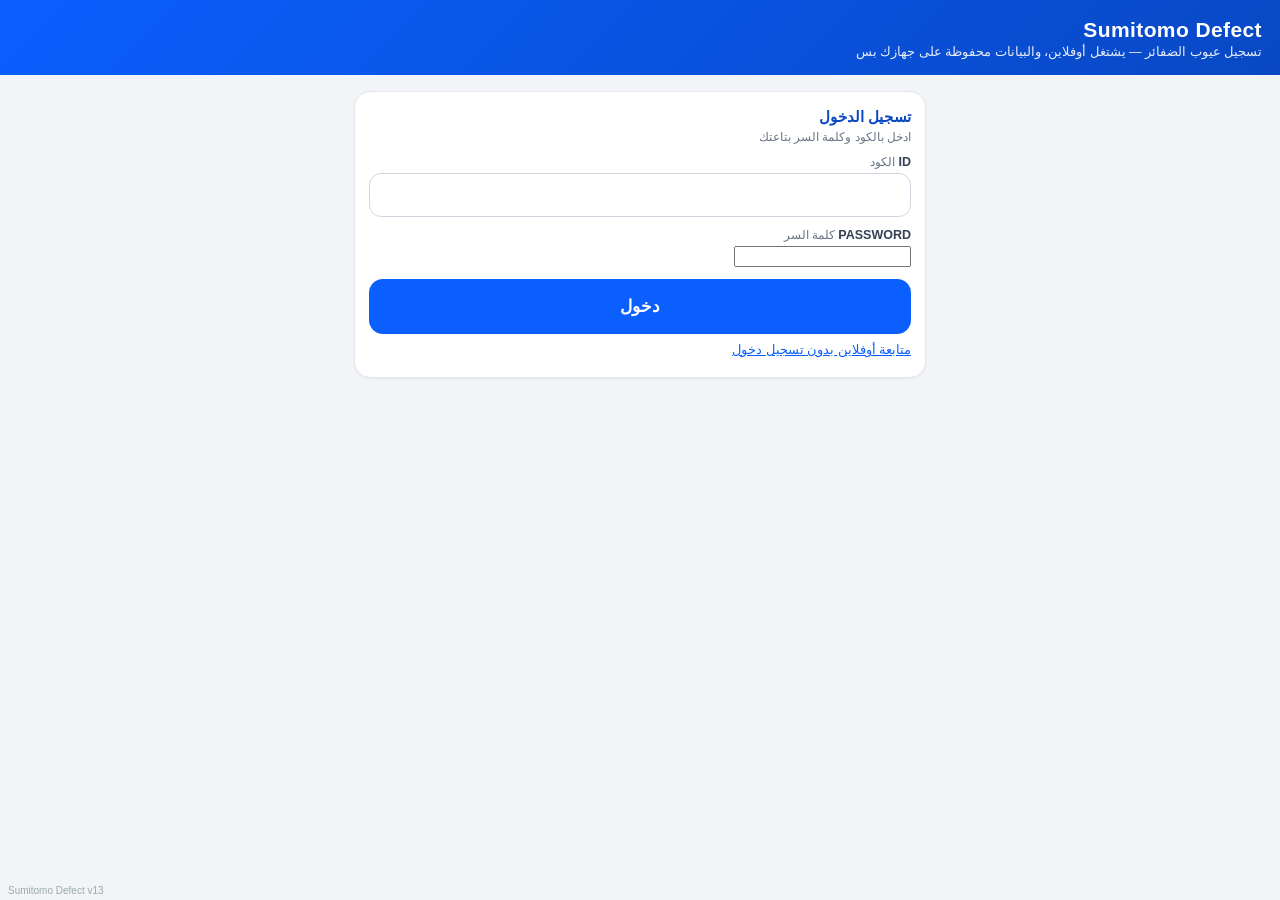
==== audit-x7k2p9/index.html @ 4da180b0 "Rename 5-index.html to index.html" ====
<!DOCTYPE html>
<html lang="ar" dir="rtl">
<head>
<meta charset="UTF-8">
<meta name="viewport" content="width=device-width, initial-scale=1, maximum-scale=1, user-scalable=no">
<meta name="robots" content="noindex,nofollow">
<meta name="theme-color" content="#0b5fff">
<link rel="manifest" href="manifest.webmanifest">
<link rel="apple-touch-icon" href="icon-512.png">
<meta name="apple-mobile-web-app-capable" content="yes">
<meta name="mobile-web-app-capable" content="yes">
<title>Sumitomo Defect</title>
<style>
  :root{
    --bg:#f2f4f7; --card:#fff; --ink:#1a2332; --muted:#6b7686;
    --blue:#0b5fff; --blue-d:#0848c4; --red:#d92d20; --green:#12805c; --line:#e3e8ef;
  }
  *{box-sizing:border-box; -webkit-tap-highlight-color:transparent;}
  html,body{margin:0;padding:0;background:var(--bg);color:var(--ink);
    font-family:-apple-system,"Segoe UI",Tahoma,Arial,sans-serif;font-size:16px;}
  header{background:linear-gradient(135deg,#0b5fff,#0848c4);color:#fff;padding:18px 18px 16px;}
  header h1{margin:0;font-size:21px;font-weight:800;letter-spacing:.4px;}
  header .sub{margin-top:2px;font-size:12.5px;opacity:.9;}
  header .back{background:rgba(255,255,255,.18);border:none;color:#fff;font-size:13px;font-weight:700;
    padding:6px 12px;border-radius:8px;cursor:pointer;margin-bottom:8px;font-family:inherit;}
  main{padding:16px 14px;max-width:600px;margin:0 auto 90px;}
  .card{background:var(--card);border:1px solid var(--line);border-radius:16px;padding:16px 14px;margin-bottom:14px;
    box-shadow:0 1px 3px rgba(16,24,40,.05);}
  .card h2{margin:0 0 4px;font-size:15px;color:var(--blue-d);}
  .card .hsub{font-size:12px;color:var(--muted);margin-bottom:8px;}
  label{display:block;font-size:12.5px;font-weight:800;color:#344054;margin:11px 0 4px;}
  label .ar{font-weight:400;color:var(--muted);font-size:11.5px;}
  input[type=text],input[type=date],input[type=time],input[type=number],input[type=search],select,textarea{
    width:100%;padding:12px;font-size:16px;border:1.5px solid #cfd6e0;border-radius:12px;
    background:#fff;color:var(--ink);font-family:inherit;}
  input:focus,select:focus,textarea:focus{outline:none;border-color:var(--blue);box-shadow:0 0 0 3px rgba(11,95,255,.12);}
  textarea{min-height:64px;resize:vertical;}
  input[data-f=ident],input[data-f=harness],input[data-f=code],input[data-f=firstOff],input[data-f=lastOff],input[data-f=yc],input[data-f=qty],input[data-f=total]{direction:ltr;text-align:right;}
  .g2{display:grid;grid-template-columns:1fr 1fr;gap:0 10px;}
  .g3{display:grid;grid-template-columns:1fr 1fr 1fr;gap:0 10px;}
  .seg{display:flex;gap:8px;}
  .seg button{flex:1;padding:12px 0;font-size:15px;font-weight:800;border-radius:12px;cursor:pointer;
    border:1.5px solid #cfd6e0;background:#fff;color:var(--muted);font-family:inherit;}
  .seg button.on-yes{background:#fef3f2;border-color:var(--red);color:var(--red);}
  .seg button.on-no{background:#ecfdf3;border-color:var(--green);color:var(--green);}
  .btn{display:block;width:100%;padding:17px;font-size:17px;font-weight:800;border:none;border-radius:14px;
    cursor:pointer;font-family:inherit;margin-top:12px;}
  .btn-blue{background:var(--blue);color:#fff;}
  .btn-blue:active{background:var(--blue-d);}
  .btn-ghost{background:#fff;color:var(--blue);border:1.5px solid var(--blue);}
  .btn-add{background:#eff4ff;color:var(--blue);border:1.5px dashed var(--blue);padding:11px;font-size:14.5px;}
  .mini{font-size:12.5px;color:var(--muted);margin-top:6px;line-height:1.7;}
  /* defect card */
  .def{border:1.5px solid #dbe2ec;border-radius:12px;padding:10px;margin-top:12px;background:#fbfcfe;}
  .def .dhead{display:flex;justify-content:space-between;align-items:center;margin-bottom:2px;}
  .def .dhead b{font-size:14px;color:var(--blue-d);}
  .def .rm{border:none;background:none;color:var(--red);font-size:12.5px;font-weight:800;cursor:pointer;font-family:inherit;}
  /* signature */
  #sigWrap{border:1.5px dashed #aab4c3;border-radius:10px;background:#fbfcfe;position:relative;}
  #sigCanvas{display:block;width:100%;height:150px;touch-action:none;border-radius:10px;}
  #sigClear{position:absolute;top:6px;left:6px;font-size:12px;padding:5px 10px;border-radius:8px;
    border:1px solid #cfd6e0;background:#fff;color:var(--muted);cursor:pointer;font-family:inherit;}
  /* sheets list */
  .rec{background:#fff;border:1px solid var(--line);border-radius:12px;padding:12px;margin-bottom:10px;}
  .rec .top{display:flex;justify-content:space-between;align-items:center;gap:8px;}
  .rec .name{font-weight:800;font-size:15px;}
  .rec .meta{font-size:12.5px;color:var(--muted);margin-top:3px;line-height:1.7;}
  .badge{font-size:11.5px;font-weight:800;padding:3px 10px;border-radius:20px;white-space:nowrap;
    background:#eff4ff;color:var(--blue);border:1px solid #b9ccff;}
  .rec .acts{display:flex;gap:8px;margin-top:10px;}
  .rec .acts button{flex:1;padding:11px 0;font-size:14px;font-weight:700;border-radius:11px;cursor:pointer;
    border:1.5px solid #cfd6e0;background:#fff;color:#344054;font-family:inherit;}
  .rec .acts button.pr{color:var(--blue);border-color:var(--blue);}
  .rec .acts button.del{color:var(--red);border-color:#f4b6ae;flex:.6;}
  .empty{text-align:center;color:var(--muted);padding:36px 20px;font-size:14.5px;line-height:2;}
  .empty .big{font-size:42px;}
  /* photo buttons + previews */
  .phBtns{display:flex;gap:8px;margin-top:6px;}
  .phBtns{display:flex;gap:8px;}
  .phBtns button{flex:1;padding:11px 0;font-size:13.5px;font-weight:800;border-radius:11px;cursor:pointer;
    border:1.5px dashed var(--blue);background:#fbfcfe;color:var(--blue);font-family:inherit;}
  .phPrev{display:none;margin-top:8px;max-width:100%;max-height:160px;border-radius:10px;border:1px solid var(--line);}
  /* QR modal */
  #qrModal{display:none;position:fixed;inset:0;background:rgba(0,0,0,.92);z-index:100;
    flex-direction:column;align-items:center;justify-content:center;padding:16px;}
  #qrModal video{width:100%;max-width:420px;border-radius:12px;background:#000;}
  #qrModal .qmTxt{color:#fff;font-size:14px;margin:12px 0;text-align:center;line-height:1.7;}
  #qrModal button{padding:12px 30px;font-size:15px;font-weight:800;border:none;border-radius:10px;
    background:#fff;color:#101828;cursor:pointer;font-family:inherit;}
  #toast{position:fixed;bottom:24px;right:50%;transform:translateX(50%);background:#101828;color:#fff;
    padding:12px 22px;border-radius:30px;font-size:14.5px;font-weight:700;opacity:0;pointer-events:none;
    transition:opacity .25s;z-index:99;white-space:nowrap;}
  .hidden{display:none !important;}
</style>
</head>
<body>

<header>
  <div id="vtag" style="position:fixed;bottom:4px;left:8px;font-size:10px;color:#9aa;z-index:50;direction:ltr">Sumitomo Defect v13</div>
  <div id="hdrBack" class="hidden"><button class="back" onclick="goHome()">→ رجوع</button></div>
  <h1>Sumitomo Defect</h1>
  <div class="sub">تسجيل عيوب الضفائر — يشتغل أوفلاين، والبيانات محفوظة على جهازك بس</div>
</header>

<main>
<!-- ================= HOME ================= -->
<section id="secHome">
  <button class="btn btn-blue" onclick="newSheet()">➕ تسجيل ديفيكت</button>
  <button class="btn btn-blue" style="background:#fff;color:var(--blue-d);border:2px solid var(--blue)" onclick="goView()">📋 عرض الديفيكتات</button>
  <div class="mini" style="margin:10px 2px">سجّل الديفيكت وهيتحفظ على جهازك، وتقدر ترجعله في أي وقت.</div>
  <div class="mini" id="homeInfo" style="margin-top:14px"></div>
  <button class="btn btn-ghost" style="margin-top:8px;padding:10px;font-size:13.5px" onclick="goSet()">⚙️ إعدادات السيستم</button>
  <button class="btn btn-ghost" id="btnInstall" style="margin-top:6px;padding:10px;font-size:13.5px;display:none" onclick="doInstall()">⬇️ تثبيت التطبيق على الموبايل</button>
</section>

<!-- ================= LIST ================= -->
<section id="secView" class="hidden">
  <input type="search" id="qSearch" placeholder="🔍 بحث بالتاريخ أو خط الإنتاج أو كود الضفيرة" oninput="renderList(this.value)">
  <div id="sheetList"></div>
</section>

<!-- ================= LOGIN ================= -->
<section id="secLogin" class="hidden">
  <div class="card">
    <h2>تسجيل الدخول</h2>
    <div class="hsub">ادخل بالكود وكلمة السر بتاعتك</div>
    <label>ID <span class="ar">الكود</span></label><input type="text" id="lgId" autocomplete="username" style="direction:ltr">
    <label>PASSWORD <span class="ar">كلمة السر</span></label><input type="password" id="lgPw" autocomplete="current-password" style="direction:ltr">
    <button class="btn btn-blue" onclick="doLogin()">دخول</button>
    <div class="mini" id="lgErr" style="color:var(--red)"></div>
    <div class="mini"><a href="#" onclick="goHome();return false;" style="color:var(--blue)">متابعة أوفلاين بدون تسجيل دخول</a></div>
  </div>
</section>

<!-- ================= SETTINGS ================= -->
<section id="secSet" class="hidden">
  <div class="card">
    <h2>إعدادات السيستم</h2>
    <div class="hsub">رابط السيرفر والمفتاح — بتتسجل مرة واحدة بس على كل جهاز</div>
    <label>SUPABASE URL</label><input type="text" id="cfgUrl" style="direction:ltr" placeholder="https://xxxx.supabase.co">
    <label>ANON KEY</label><textarea id="cfgKey" style="direction:ltr" rows="4"></textarea>
    <button class="btn btn-blue" onclick="saveCfg()">حفظ</button>
    <button class="btn btn-ghost" onclick="goHome()">رجوع</button>
    <div class="mini" id="cfgMsg"></div>
  </div>
</section>

<!-- ================= EDITOR ================= -->
<section id="secEdit" class="hidden">

  <div class="card">
    <h2>بيانات رأس الورقة</h2>
    <div class="hsub">نفس الخانات اللي فوق في الورقة الورقية</div>
    <div class="g3">
      <div><label>DATE <span class="ar">تاريخ النهاردة — تلقائي</span></label><input type="date" id="hDate" readonly style="background:#f4f6f9;color:#6b7686"></div>
      <div><label>SHIFT <span class="ar">الوردية</span></label>
        <select id="hShift"><option>First</option><option>Second</option><option>Third</option></select></div>
      <div><label>TEAM <span class="ar">الفريق</span></label>
        <select id="hTeam"><option>A</option><option>B</option><option>C</option></select></div>
    </div>
    <div class="g3">
      <div><label>WEEK <span class="ar">الأسبوع (بيتسجل لوحده)</span></label><input type="number" id="hWeek" min="1" max="53"></div>
      <div><label>STATION <span class="ar">المحطة</span></label><select id="hStation"><option>1st</option><option>2nd</option><option>3rd</option><option>Fire wall</option></select></div>
    </div>
    <div class="g2">
      <div><label>FACTORY <span class="ar">المصنع — ثابت</span></label><input type="text" id="hFactory" value="SWS" readonly style="background:#f4f6f9;color:#6b7686"></div>
      <div><label>AUDIT LEVEL % <span class="ar">ثابتة</span></label><input type="number" id="hLevel" value="100" readonly style="background:#f4f6f9;color:#6b7686"></div>
    </div>
    <datalist id="dlLine"></datalist>
    <div class="g2">
      <div><label>PRODUCT NUMBER <span class="ar">رقم المنتج</span></label><input type="text" id="hProduct"></div>
      <div><label>PRODUCTION LINE <span class="ar">خط الإنتاج</span></label><input type="text" id="hLine" list="dlLine" autocomplete="off"></div>
    </div>
  </div>

  <div class="card">
    <h2>العيوب</h2>
    <div class="phBtns">
      <button type="button" id="btnScanTop">▣ مسح QR من الليبل</button>
      <button type="button" id="btnLabelTop">📷 تصوير الليبل</button>
    </div>
    <div id="defRows"></div>
  </div>

  <div class="card">
    <h2>الختامية</h2>
    <label>AUDITOR SIGNATURE <span class="ar">امضِ بصباعك هنا</span></label>
    <div id="sigWrap">
      <canvas id="sigCanvas"></canvas>
      <button type="button" id="sigClear" onclick="clearSig()">مسح</button>
    </div>

    <button class="btn btn-blue" onclick="saveSheet()">💾 حفظ الديفيكت</button>
    <button class="btn btn-ghost" onclick="goHome()">إلغاء ورجوع</button>
  </div>
</section>
</main>

<div id="qrModal"><video id="qrVideo" playsinline muted></video>
  <div class="qmTxt">وجّه الكاميرا على ليبل الضفيرة...<br>لو الكاميرا مش راضية، هنفتح تصوير الليبل العادي</div>
  <button type="button" onclick="closeQR()">إلغاء</button></div>
<div id="toast"></div>

<script>
/**
 * Skipped minification because the original files appears to be already minified.
 * Original file: /npm/@supabase/supabase-js@2.119.2/dist/umd/supabase.js
 *
 * Do NOT use SRI with dynamically generated files! More information: https://www.jsdelivr.com/using-sri-with-dynamic-files
 */
var supabase=(function(e){function t(e,t){var n={};for(var r in e)Object.prototype.hasOwnProperty.call(e,r)&&t.indexOf(r)<0&&(n[r]=e[r]);if(e!=null&&typeof Object.getOwnPropertySymbols==`function`)for(var i=0,r=Object.getOwnPropertySymbols(e);i<r.length;i++)t.indexOf(r[i])<0&&Object.prototype.propertyIsEnumerable.call(e,r[i])&&(n[r[i]]=e[r[i]]);return n}function n(e,t,n,r){function i(e){return e instanceof n?e:new n(function(t){t(e)})}return new(n||=Promise)(function(n,a){function o(e){try{c(r.next(e))}catch(e){a(e)}}function s(e){try{c(r.throw(e))}catch(e){a(e)}}function c(e){e.done?n(e.value):i(e.value).then(o,s)}c((r=r.apply(e,t||[])).next())})}let r=e=>e?(...t)=>e(...t):(...e)=>fetch(...e);var i=class extends Error{constructor(e,t=`FunctionsError`,n){super(e),this.name=t,this.context=n}toJSON(){return{name:this.name,message:this.message,context:this.context}}},a=class extends i{constructor(e){super(`Failed to send a request to the Edge Function`,`FunctionsFetchError`,e)}},o=class extends i{constructor(e){super(`Relay Error invoking the Edge Function`,`FunctionsRelayError`,e)}},s=class extends i{constructor(e){super(`Edge Function returned a non-2xx status code`,`FunctionsHttpError`,e)}},c;(function(e){e.Any=`any`,e.ApNortheast1=`ap-northeast-1`,e.ApNortheast2=`ap-northeast-2`,e.ApSouth1=`ap-south-1`,e.ApSoutheast1=`ap-southeast-1`,e.ApSoutheast2=`ap-southeast-2`,e.CaCentral1=`ca-central-1`,e.EuCentral1=`eu-central-1`,e.EuWest1=`eu-west-1`,e.EuWest2=`eu-west-2`,e.EuWest3=`eu-west-3`,e.SaEast1=`sa-east-1`,e.UsEast1=`us-east-1`,e.UsWest1=`us-west-1`,e.UsWest2=`us-west-2`})(c||={});var l=class{constructor(e,{headers:t={},customFetch:n,region:i=c.Any}={}){this.url=e,this.headers=t,this.region=i,this.fetch=r(n)}setAuth(e){this.headers.Authorization=`Bearer ${e}`}invoke(e){return n(this,arguments,void 0,function*(e,t={}){var n;let r,i,c;try{let{headers:n,method:l,body:u,signal:d,timeout:f}=t,p={},{region:m}=t;m||=this.region;let h=new URL(`${this.url}/${e}`);m&&m!==`any`&&(p[`x-region`]=m,h.searchParams.set(`forceFunctionRegion`,m));let g,ee=!!n&&Object.keys(n).some(e=>e.toLowerCase()===`content-type`);u&&!ee?typeof Blob<`u`&&u instanceof Blob||u instanceof ArrayBuffer?(p[`Content-Type`]=u.type||`application/octet-stream`,g=u):typeof u==`string`?(p[`Content-Type`]=`text/plain`,g=u):typeof FormData<`u`&&u instanceof FormData?g=u:(p[`Content-Type`]=`application/json`,g=JSON.stringify(u)):g=u&&typeof u!=`string`&&!(typeof Blob<`u`&&u instanceof Blob)&&!(u instanceof ArrayBuffer)&&!(typeof FormData<`u`&&u instanceof FormData)?JSON.stringify(u):u;let te=d;f&&(i=new AbortController,r=setTimeout(()=>i.abort(),f),d?(te=i.signal,c=()=>i.abort(),d.addEventListener(`abort`,c)):te=i.signal);let _=yield this.fetch(h.toString(),{method:l||`POST`,headers:Object.assign(Object.assign(Object.assign({},p),this.headers),n),body:g,signal:te}).catch(e=>{throw new a(e)}),ne=_.headers.get(`x-relay-error`);if(ne&&ne===`true`)throw new o(_);if(!_.ok)throw new s(_);let re=(_.headers.get(`Content-Type`)??`text/plain`).split(`;`)[0].trim().toLowerCase(),ie;return ie=re===`application/json`?yield _.json():re===`application/octet-stream`||re===`application/pdf`?yield _.blob():re===`text/event-stream`?_:re===`multipart/form-data`?yield _.formData():yield _.text(),{data:ie,error:null,response:_}}catch(e){return{data:null,error:e,response:e instanceof s||e instanceof o?e.context:void 0}}finally{r&&clearTimeout(r),c&&((n=t.signal)==null||n.removeEventListener(`abort`,c))}})}},u=class extends Error{constructor(e){super(e.message),this.name=`PostgrestError`,this.details=e.details,this.hint=e.hint,this.code=e.code}toJSON(){return{name:this.name,message:this.message,details:this.details,hint:this.hint,code:this.code}}};let d=e=>Math.min(1e3*2**e,3e4),f=[520,503],p=[`GET`,`HEAD`,`OPTIONS`];function m(e){"@babel/helpers - typeof";return m=typeof Symbol==`function`&&typeof Symbol.iterator==`symbol`?function(e){return typeof e}:function(e){return e&&typeof Symbol==`function`&&e.constructor===Symbol&&e!==Symbol.prototype?`symbol`:typeof e},m(e)}function h(e,t){if(m(e)!=`object`||!e)return e;var n=e[Symbol.toPrimitive];if(n!==void 0){var r=n.call(e,t||`default`);if(m(r)!=`object`)return r;throw TypeError(`@@toPrimitive must return a primitive value.`)}return(t===`string`?String:Number)(e)}function g(e){var t=h(e,`string`);return m(t)==`symbol`?t:t+``}function ee(e,t,n){return(t=g(t))in e?Object.defineProperty(e,t,{value:n,enumerable:!0,configurable:!0,writable:!0}):e[t]=n,e}function te(e,t){var n=Object.keys(e);if(Object.getOwnPropertySymbols){var r=Object.getOwnPropertySymbols(e);t&&(r=r.filter(function(t){return Object.getOwnPropertyDescriptor(e,t).enumerable})),n.push.apply(n,r)}return n}function _(e){for(var t=1;t<arguments.length;t++){var n=arguments[t]==null?{}:arguments[t];t%2?te(Object(n),!0).forEach(function(t){ee(e,t,n[t])}):Object.getOwnPropertyDescriptors?Object.defineProperties(e,Object.getOwnPropertyDescriptors(n)):te(Object(n)).forEach(function(t){Object.defineProperty(e,t,Object.getOwnPropertyDescriptor(n,t))})}return e}function ne(e,t){return new Promise(n=>{if(t?.aborted){n();return}let r=setTimeout(()=>{t?.removeEventListener(`abort`,i),n()},e);function i(){clearTimeout(r),n()}t?.addEventListener(`abort`,i)})}function re(e,t,n,r){return!(!r||n>=3||!p.includes(e)||!f.includes(t))}async function ie(e,t,n,r){let i=0;for(;;){let a=_({},n.headers);i>0&&(a[`X-Retry-Count`]=String(i));let o;try{o=await e(t,{method:n.method,headers:a,body:n.body,signal:n.signal})}catch(e){if(e?.name===`AbortError`||e?.code===`ABORT_ERR`||e?.name===`TimeoutError`&&n.signal?.aborted||!p.includes(n.method))throw e;if(r&&i<3){let e=d(i);i++,await ne(e,n.signal);continue}throw e}if(re(n.method,o.status,i,r)){let e=o.headers?.get(`Retry-After`)??null,t=e===null?d(i):Math.max(0,parseInt(e,10)||0)*1e3;await o.text(),i++,await ne(t,n.signal);continue}return o}}var ae=class{constructor(e){this.shouldThrowOnError=!1,this.retryEnabled=!0,this.method=e.method,this.url=e.url,this.headers=new Headers(e.headers),this.schema=e.schema,this.body=e.body,this.shouldThrowOnError=e.shouldThrowOnError??!1,this.signal=e.signal,this.isMaybeSingle=e.isMaybeSingle??!1,this.shouldStripNulls=e.shouldStripNulls??!1,this.urlLengthLimit=e.urlLengthLimit??8e3,this.retryEnabled=e.retry??!0,e.fetch?this.fetch=e.fetch:this.fetch=fetch}throwOnError(){return this.shouldThrowOnError=!0,this}stripNulls(){if(this.headers.get(`Accept`)===`text/csv`)throw Error(`stripNulls() cannot be used with csv()`);return this.shouldStripNulls=!0,this}setHeader(e,t){return this.headers=new Headers(this.headers),this.headers.set(e,t),this}retry(e){return this.retryEnabled=e,this}then(e,t){var n=this;if(this.schema===void 0||([`GET`,`HEAD`].includes(this.method)?this.headers.set(`Accept-Profile`,this.schema):this.headers.set(`Content-Profile`,this.schema)),this.method!==`GET`&&this.method!==`HEAD`&&this.headers.set(`Content-Type`,`application/json`),this.shouldStripNulls){let e=this.headers.get(`Accept`);e===`application/vnd.pgrst.object+json`?this.headers.set(`Accept`,`application/vnd.pgrst.object+json;nulls=stripped`):(!e||e===`application/json`)&&this.headers.set(`Accept`,`application/vnd.pgrst.array+json;nulls=stripped`)}let r=this.fetch,i=(async()=>{let e={};n.headers.forEach((t,n)=>{e[n]=t});let t=await ie(r,n.url.toString(),{method:n.method,headers:e,body:JSON.stringify(n.body,(e,t)=>typeof t==`bigint`?t.toString():t),signal:n.signal},n.retryEnabled);return await n.processResponse(t)})();return this.shouldThrowOnError||(i=i.catch(e=>{let t=``,n=``,r=``,i=e?.cause;if(i){let n=i?.message??``,r=i?.code??``;t=`${e?.name??`FetchError`}: ${e?.message}`,t+=`\n\nCaused by: ${i?.name??`Error`}: ${n}`,r&&(t+=` (${r})`),i?.stack&&(t+=`\n${i.stack}`)}else t=e?.stack??``;let a=this.url.toString().length;return e?.name===`AbortError`||e?.code===`ABORT_ERR`?(r=``,n=`Request was aborted (timeout or manual cancellation)`,a>this.urlLengthLimit&&(n+=`. Note: Your request URL is ${a} characters, which may exceed server limits. If selecting many fields, consider using views. If filtering with large arrays (e.g., .in('id', [many IDs])), consider using an RPC function to pass values server-side.`)):(i?.name===`HeadersOverflowError`||i?.code===`UND_ERR_HEADERS_OVERFLOW`)&&(r=``,n=`HTTP headers exceeded server limits (typically 16KB)`,a>this.urlLengthLimit&&(n+=`. Your request URL is ${a} characters. If selecting many fields, consider using views. If filtering with large arrays (e.g., .in('id', [200+ IDs])), consider using an RPC function instead.`)),{success:!1,error:{message:`${e?.name??`FetchError`}: ${e?.message}`,details:t,hint:n,code:r},data:null,count:null,status:0,statusText:``}})),i.then(e,t)}async processResponse(e){var t=this;let n=null,r=null,i=null,a=e.status,o=e.statusText;if(e.ok){if(t.method!==`HEAD`){let i=await e.text();if(i!==``)if(t.headers.get(`Accept`)===`text/csv`)r=i;else if(t.headers.get(`Accept`)&&t.headers.get(`Accept`)?.includes(`application/vnd.pgrst.plan+text`))r=i;else try{r=JSON.parse(i)}catch{if(n={message:i},r=null,t.shouldThrowOnError)throw new u({message:i,details:``,hint:``,code:``})}}let s=t.headers.get(`Prefer`)?.match(/count=(exact|planned|estimated)/),c=e.headers.get(`content-range`)?.split(`/`);if(s&&c&&c.length>1&&(i=parseInt(c[1])),t.isMaybeSingle&&Array.isArray(r))if(r.length>1){if(n={code:`PGRST116`,details:`Results contain ${r.length} rows, application/vnd.pgrst.object+json requires 1 row`,hint:null,message:`JSON object requested, multiple (or no) rows returned`},r=null,i=null,a=406,o=`Not Acceptable`,t.shouldThrowOnError)throw new u(_(_({},n),{},{hint:n.hint??``}))}else r=r.length===1?r[0]:null}else{let i=await e.text();try{n=JSON.parse(i),Array.isArray(n)&&e.status===404&&(r=[],n=null,a=200,o=`OK`)}catch{e.status===404&&i===``?(a=204,o=`No Content`):n={message:i}}if(n&&t.shouldThrowOnError)throw new u(n)}return{success:n===null,error:n,data:r,count:i,status:a,statusText:o}}returns(){return this}overrideTypes(){return this}},oe=class extends ae{throwOnError(){return super.throwOnError()}select(e){let t=!1,n=(e??`*`).split(``).map(e=>/\s/.test(e)&&!t?``:(e===`"`&&(t=!t),e)).join(``);return this.url.searchParams.set(`select`,n),this.headers.append(`Prefer`,`return=representation`),this}order(e,{ascending:t=!0,nullsFirst:n,foreignTable:r,referencedTable:i=r}={}){let a=i?`${i}.order`:`order`,o=this.url.searchParams.get(a);return this.url.searchParams.set(a,`${o?`${o},`:``}${e}.${t?`asc`:`desc`}${n===void 0?``:n?`.nullsfirst`:`.nullslast`}`),this}limit(e,{foreignTable:t,referencedTable:n=t}={}){let r=n===void 0?`limit`:`${n}.limit`;return this.url.searchParams.set(r,`${e}`),this}range(e,t,{foreignTable:n,referencedTable:r=n}={}){let i=r===void 0?`offset`:`${r}.offset`,a=r===void 0?`limit`:`${r}.limit`;return this.url.searchParams.set(i,`${e}`),this.url.searchParams.set(a,`${t-e+1}`),this}abortSignal(e){return this.signal=e,this}single(){return this.headers.set(`Accept`,`application/vnd.pgrst.object+json`),this}maybeSingle(){return this.isMaybeSingle=!0,this}csv(){return this.headers.set(`Accept`,`text/csv`),this}geojson(){return this.headers.set(`Accept`,`application/geo+json`),this}explain({analyze:e=!1,verbose:t=!1,settings:n=!1,buffers:r=!1,wal:i=!1,format:a=`text`}={}){let o=[e?`analyze`:null,t?`verbose`:null,n?`settings`:null,r?`buffers`:null,i?`wal`:null].filter(Boolean).join(`|`),s=this.headers.get(`Accept`)??`application/json`;return this.headers.set(`Accept`,`application/vnd.pgrst.plan+${a}; for="${s}"; options=${o};`),this}rollback(){return this.headers.append(`Prefer`,`tx=rollback`),this}returns(){return this}maxAffected(e){return this.headers.append(`Prefer`,`handling=strict`),this.headers.append(`Prefer`,`max-affected=${e}`),this}};let se=RegExp(`[,()]`);var ce=class extends oe{throwOnError(){return super.throwOnError()}eq(e,t){return this.url.searchParams.append(e,`eq.${t}`),this}neq(e,t){return this.url.searchParams.append(e,`neq.${t}`),this}gt(e,t){return this.url.searchParams.append(e,`gt.${t}`),this}gte(e,t){return this.url.searchParams.append(e,`gte.${t}`),this}lt(e,t){return this.url.searchParams.append(e,`lt.${t}`),this}lte(e,t){return this.url.searchParams.append(e,`lte.${t}`),this}like(e,t){return this.url.searchParams.append(e,`like.${t}`),this}likeAllOf(e,t){return this.url.searchParams.append(e,`like(all).{${t.join(`,`)}}`),this}likeAnyOf(e,t){return this.url.searchParams.append(e,`like(any).{${t.join(`,`)}}`),this}ilike(e,t){return this.url.searchParams.append(e,`ilike.${t}`),this}ilikeAllOf(e,t){return this.url.searchParams.append(e,`ilike(all).{${t.join(`,`)}}`),this}ilikeAnyOf(e,t){return this.url.searchParams.append(e,`ilike(any).{${t.join(`,`)}}`),this}regexMatch(e,t){return this.url.searchParams.append(e,`match.${t}`),this}regexIMatch(e,t){return this.url.searchParams.append(e,`imatch.${t}`),this}is(e,t){return this.url.searchParams.append(e,`is.${t}`),this}isDistinct(e,t){return this.url.searchParams.append(e,`isdistinct.${t}`),this}in(e,t){let n=Array.from(new Set(t)).map(e=>typeof e==`string`&&se.test(e)?`"${e}"`:`${e}`).join(`,`);return this.url.searchParams.append(e,`in.(${n})`),this}notIn(e,t){let n=Array.from(new Set(t)).map(e=>typeof e==`string`&&se.test(e)?`"${e}"`:`${e}`).join(`,`);return this.url.searchParams.append(e,`not.in.(${n})`),this}contains(e,t){return typeof t==`string`?this.url.searchParams.append(e,`cs.${t}`):Array.isArray(t)?this.url.searchParams.append(e,`cs.{${t.join(`,`)}}`):this.url.searchParams.append(e,`cs.${JSON.stringify(t)}`),this}containedBy(e,t){return typeof t==`string`?this.url.searchParams.append(e,`cd.${t}`):Array.isArray(t)?this.url.searchParams.append(e,`cd.{${t.join(`,`)}}`):this.url.searchParams.append(e,`cd.${JSON.stringify(t)}`),this}rangeGt(e,t){return this.url.searchParams.append(e,`sr.${t}`),this}rangeGte(e,t){return this.url.searchParams.append(e,`nxl.${t}`),this}rangeLt(e,t){return this.url.searchParams.append(e,`sl.${t}`),this}rangeLte(e,t){return this.url.searchParams.append(e,`nxr.${t}`),this}rangeAdjacent(e,t){return this.url.searchParams.append(e,`adj.${t}`),this}overlaps(e,t){return typeof t==`string`?this.url.searchParams.append(e,`ov.${t}`):this.url.searchParams.append(e,`ov.{${t.join(`,`)}}`),this}textSearch(e,t,{config:n,type:r}={}){let i=``;r===`plain`?i=`pl`:r===`phrase`?i=`ph`:r===`websearch`&&(i=`w`);let a=n===void 0?``:`(${n})`;return this.url.searchParams.append(e,`${i}fts${a}.${t}`),this}match(e){return Object.entries(e).filter(([e,t])=>t!==void 0).forEach(([e,t])=>{this.url.searchParams.append(e,`eq.${t}`)}),this}not(e,t,n){return this.url.searchParams.append(e,`not.${t}.${n}`),this}or(e,{foreignTable:t,referencedTable:n=t}={}){let r=n?`${n}.or`:`or`;return this.url.searchParams.append(r,`(${e})`),this}filter(e,t,n){return this.url.searchParams.append(e,`${t}.${n}`),this}},le=class{constructor(e,{headers:t={},schema:n,fetch:r,urlLengthLimit:i=8e3,retry:a}){this.url=e,this.headers=new Headers(t),this.schema=n,this.fetch=r,this.urlLengthLimit=i,this.retry=a}cloneRequestState(){return{url:new URL(this.url.toString()),headers:new Headers(this.headers)}}select(e,t){let{head:n=!1,count:r}=t??{},i=n?`HEAD`:`GET`,a=!1,o=(e??`*`).split(``).map(e=>/\s/.test(e)&&!a?``:(e===`"`&&(a=!a),e)).join(``),{url:s,headers:c}=this.cloneRequestState();return s.searchParams.set(`select`,o),r&&c.append(`Prefer`,`count=${r}`),new ce({method:i,url:s,headers:c,schema:this.schema,fetch:this.fetch,urlLengthLimit:this.urlLengthLimit,retry:this.retry})}insert(e,{count:t,defaultToNull:n=!0}={}){let{url:r,headers:i}=this.cloneRequestState();if(t&&i.append(`Prefer`,`count=${t}`),n||i.append(`Prefer`,`missing=default`),Array.isArray(e)){let t=e.reduce((e,t)=>e.concat(Object.keys(t)),[]);if(t.length>0){let e=[...new Set(t)].map(e=>`"${e}"`);r.searchParams.set(`columns`,e.join(`,`))}}return new ce({method:`POST`,url:r,headers:i,schema:this.schema,body:e,fetch:this.fetch??fetch,urlLengthLimit:this.urlLengthLimit,retry:this.retry})}upsert(e,{onConflict:t,ignoreDuplicates:n=!1,count:r,defaultToNull:i=!0}={}){let{url:a,headers:o}=this.cloneRequestState();if(o.append(`Prefer`,`resolution=${n?`ignore`:`merge`}-duplicates`),t!==void 0&&a.searchParams.set(`on_conflict`,t),r&&o.append(`Prefer`,`count=${r}`),i||o.append(`Prefer`,`missing=default`),Array.isArray(e)){let t=e.reduce((e,t)=>e.concat(Object.keys(t)),[]);if(t.length>0){let e=[...new Set(t)].map(e=>`"${e}"`);a.searchParams.set(`columns`,e.join(`,`))}}return new ce({method:`POST`,url:a,headers:o,schema:this.schema,body:e,fetch:this.fetch??fetch,urlLengthLimit:this.urlLengthLimit,retry:this.retry})}update(e,{count:t}={}){let{url:n,headers:r}=this.cloneRequestState();return t&&r.append(`Prefer`,`count=${t}`),new ce({method:`PATCH`,url:n,headers:r,schema:this.schema,body:e,fetch:this.fetch??fetch,urlLengthLimit:this.urlLengthLimit,retry:this.retry})}delete({count:e}={}){let{url:t,headers:n}=this.cloneRequestState();return e&&n.append(`Prefer`,`count=${e}`),new ce({method:`DELETE`,url:t,headers:n,schema:this.schema,fetch:this.fetch??fetch,urlLengthLimit:this.urlLengthLimit,retry:this.retry})}};function ue(e,t){try{let t=JSON.parse(e);if(t&&typeof t==`object`&&!Array.isArray(t))return new u({message:String(t.message??e),details:t.details??``,hint:t.hint??``,code:t.code??``})}catch{}return new u({message:e||t,details:``,hint:``,code:``})}function de(e,t,n){let r=e;return{success:!1,error:new u({message:`${r?.name??`FetchError`}: ${r?.message}`,details:``,hint:``,code:``}),data:null,count:null,status:t,statusText:n}}function fe(e,t){return t===void 0||t<=0?e:(n,r)=>{let i=new AbortController,a=setTimeout(()=>i.abort(),t),o=r?.signal;if(o){if(o.aborted)return clearTimeout(a),e(n,r);let t=()=>{clearTimeout(a),i.abort()};return o.addEventListener(`abort`,t,{once:!0}),e(n,_(_({},r),{},{signal:i.signal})).finally(()=>{clearTimeout(a),o.removeEventListener(`abort`,t)})}return e(n,_(_({},r),{},{signal:i.signal})).finally(()=>clearTimeout(a))}}var pe=class e{constructor(e,{headers:t={},schema:n,fetch:r,timeout:i,urlLengthLimit:a=8e3,retry:o,wrapFetch:s}={}){this.url=e,this.headers=new Headers(t),this.schemaName=n,this.urlLengthLimit=a,this.timeout=i,this.wrapFetch=s,this.baseFetch=r??globalThis.fetch,this.fetch=this.baseFetch?this.decorateFetch(this.baseFetch):void 0,this.retry=o}decorateFetch(e){return fe(this.wrapFetch?this.wrapFetch(e):e,this.timeout)}from(e,t){if(!e||typeof e!=`string`||e.trim()===``)throw Error(`Invalid relation name: relation must be a non-empty string.`);return new le(new URL(`${this.url}/${e}`),{headers:new Headers(this.headers),schema:this.schemaName,fetch:t?.fetch?this.decorateFetch(t.fetch):this.fetch,urlLengthLimit:t?.urlLengthLimit??this.urlLengthLimit,retry:t?.retry??this.retry})}schema(t){return new e(this.url,{headers:this.headers,schema:t,fetch:this.baseFetch,timeout:this.timeout,wrapFetch:this.wrapFetch,urlLengthLimit:this.urlLengthLimit,retry:this.retry})}async getOpenApiSpec(){var e=this;let t=new Headers(e.headers);t.set(`Accept`,`application/openapi+json`),e.schemaName&&t.set(`Accept-Profile`,e.schemaName);let n={};t.forEach((e,t)=>{n[t]=e});let r=e.fetch??globalThis.fetch,i;try{i=await ie(r,`${e.url}/`,{method:`GET`,headers:n},e.retry??!0)}catch(e){return de(e,0,``)}let a;try{a=await i.text()}catch(e){return de(e,i.status,i.statusText)}if(i.ok)try{return{success:!0,error:null,data:JSON.parse(a),count:null,status:i.status,statusText:i.statusText}}catch{}return{success:!1,error:ue(a,i.statusText),data:null,count:null,status:i.status,statusText:i.statusText}}rpc(e,t={},{head:n=!1,get:r=!1,count:i}={}){let a,o=new URL(`${this.url}/rpc/${e}`),s,c=e=>typeof e==`object`&&!!e&&(!Array.isArray(e)||e.some(c)),l=n&&Object.values(t).some(c);l?(a=`POST`,s=t):n||r?(a=n?`HEAD`:`GET`,Object.entries(t).filter(([e,t])=>t!==void 0).map(([e,t])=>[e,Array.isArray(t)?`{${t.join(`,`)}}`:`${t}`]).forEach(([e,t])=>{o.searchParams.append(e,t)})):(a=`POST`,s=t);let u=new Headers(this.headers);return l?u.set(`Prefer`,i?`count=${i},return=minimal`:`return=minimal`):i&&u.set(`Prefer`,`count=${i}`),new ce({method:a,url:o,headers:u,schema:this.schemaName,body:s,fetch:this.fetch??fetch,urlLengthLimit:this.urlLengthLimit,retry:this.retry})}},me=class{constructor(){}static detectEnvironment(){if(typeof WebSocket<`u`)return{type:`native`,wsConstructor:WebSocket};let e=globalThis;if(typeof globalThis<`u`&&e.WebSocket!==void 0)return{type:`native`,wsConstructor:e.WebSocket};let t=typeof global<`u`?global:void 0;if(t&&t.WebSocket!==void 0)return{type:`native`,wsConstructor:t.WebSocket};if(typeof globalThis<`u`&&e.WebSocketPair!==void 0&&globalThis.WebSocket===void 0)return{type:`cloudflare`,error:`Cloudflare Workers detected. WebSocket clients are not supported in Cloudflare Workers.`,workaround:`Use Cloudflare Workers WebSocket API for server-side WebSocket handling, or deploy to a different runtime.`};if(typeof globalThis<`u`&&e.EdgeRuntime||typeof navigator<`u`&&navigator.userAgent?.includes(`Vercel-Edge`))return{type:`unsupported`,error:`Edge runtime detected (Vercel Edge/Netlify Edge). WebSockets are not supported in edge functions.`,workaround:`Use serverless functions or a different deployment target for WebSocket functionality.`};let n=globalThis.process;if(n){let e=n.versions;if(e&&e.node)return{type:`unsupported`,error:`Node.js detected but native WebSocket not found.`,workaround:`Ensure you are running Node.js 22+ or provide a WebSocket implementation via the transport option.`}}return{type:`unsupported`,error:`Unknown JavaScript runtime without WebSocket support.`,workaround:`Ensure you're running in a supported environment (browser, Node.js, Deno) or provide a custom WebSocket implementation.`}}static getWebSocketConstructor(){let e=this.detectEnvironment();if(e.wsConstructor)return e.wsConstructor;let t=e.error||`WebSocket not supported in this environment.`;throw e.workaround&&(t+=`\n\nSuggested solution: ${e.workaround}`),Error(t)}static isWebSocketSupported(){try{return this.detectEnvironment().type===`native`}catch{return!1}}};let he=`1.0.0`,v={closed:`closed`,errored:`errored`,joined:`joined`,joining:`joining`,leaving:`leaving`},ge={close:`phx_close`,error:`phx_error`,join:`phx_join`,reply:`phx_reply`,leave:`phx_leave`,access_token:`access_token`},_e={connecting:`connecting`,open:`open`,closing:`closing`,closed:`closed`};var ve=class e{constructor(t){this.HEADER_LENGTH=1,this.USER_BROADCAST_PUSH_META_LENGTH=6,this.KINDS={userBroadcastPush:3,userBroadcast:4},this.BINARY_ENCODING=0,this.JSON_ENCODING=1,this.BROADCAST_EVENT=`broadcast`,this.allowedMetadataKeys=e.DEFAULT_METADATA_KEYS,this.allowedMetadataKeys=t??e.DEFAULT_METADATA_KEYS}encode(e,t){if(e.event===this.BROADCAST_EVENT&&!(e.payload instanceof ArrayBuffer)&&typeof e.payload.event==`string`)return t(this._binaryEncodeUserBroadcastPush(e));let n=[e.join_ref,e.ref,e.topic,e.event,e.payload];return t(JSON.stringify(n))}_binaryEncodeUserBroadcastPush(e){return this._isArrayBuffer(e.payload?.payload)?this._encodeBinaryUserBroadcastPush(e):this._encodeJsonUserBroadcastPush(e)}_encodeBinaryUserBroadcastPush(e){let t=e.payload?.payload??new ArrayBuffer(0);return this._encodeUserBroadcastPush(e,this.BINARY_ENCODING,t)}_encodeJsonUserBroadcastPush(e){let t=e.payload?.payload??{},n=new TextEncoder().encode(JSON.stringify(t)).buffer;return this._encodeUserBroadcastPush(e,this.JSON_ENCODING,n)}_encodeUserBroadcastPush(e,t,n){let r=new TextEncoder,i=r.encode(e.topic),a=r.encode(e.ref??``),o=r.encode(e.join_ref??``),s=r.encode(e.payload.event),c=this.allowedMetadataKeys?this._pick(e.payload,this.allowedMetadataKeys):{},l=r.encode(Object.keys(c).length===0?``:JSON.stringify(c));if(o.length>255)throw Error(`joinRef length ${o.length} exceeds maximum of 255`);if(a.length>255)throw Error(`ref length ${a.length} exceeds maximum of 255`);if(i.length>255)throw Error(`topic length ${i.length} exceeds maximum of 255`);if(s.length>255)throw Error(`userEvent length ${s.length} exceeds maximum of 255`);if(l.length>255)throw Error(`metadata length ${l.length} exceeds maximum of 255`);let u=this.USER_BROADCAST_PUSH_META_LENGTH+o.length+a.length+i.length+s.length+l.length,d=new ArrayBuffer(this.HEADER_LENGTH+u),f=new DataView(d),p=new Uint8Array(d),m=0;f.setUint8(m++,this.KINDS.userBroadcastPush),f.setUint8(m++,o.length),f.setUint8(m++,a.length),f.setUint8(m++,i.length),f.setUint8(m++,s.length),f.setUint8(m++,l.length),f.setUint8(m++,t),p.set(o,m),m+=o.length,p.set(a,m),m+=a.length,p.set(i,m),m+=i.length,p.set(s,m),m+=s.length,p.set(l,m),m+=l.length;var h=new Uint8Array(d.byteLength+n.byteLength);return h.set(new Uint8Array(d),0),h.set(new Uint8Array(n),d.byteLength),h.buffer}decode(e,t){if(this._isArrayBuffer(e))return t(this._binaryDecode(e));if(typeof e==`string`){let[n,r,i,a,o]=JSON.parse(e);return t({join_ref:n,ref:r,topic:i,event:a,payload:o})}return t({})}_binaryDecode(e){let t=new DataView(e),n=t.getUint8(0),r=new TextDecoder;switch(n){case this.KINDS.userBroadcast:return this._decodeUserBroadcast(e,t,r)}}_decodeUserBroadcast(e,t,n){let r=t.getUint8(1),i=t.getUint8(2),a=t.getUint8(3),o=t.getUint8(4),s=this.HEADER_LENGTH+4,c=n.decode(e.slice(s,s+r));s+=r;let l=n.decode(e.slice(s,s+i));s+=i;let u=n.decode(e.slice(s,s+a));s+=a;let d=e.slice(s,e.byteLength),f=o===this.JSON_ENCODING?JSON.parse(n.decode(d)):d,p={type:this.BROADCAST_EVENT,event:l,payload:f};return a>0&&(p.meta=JSON.parse(u)),{join_ref:null,ref:null,topic:c,event:this.BROADCAST_EVENT,payload:p}}_isArrayBuffer(e){return e instanceof ArrayBuffer||e?.constructor?.name===`ArrayBuffer`}_pick(e,t){return!e||typeof e!=`object`?{}:Object.fromEntries(Object.entries(e).filter(([e])=>t.includes(e)))}};ve.DEFAULT_METADATA_KEYS=[`persist`];var ye=ve,y;(function(e){e.abstime=`abstime`,e.bool=`bool`,e.date=`date`,e.daterange=`daterange`,e.float4=`float4`,e.float8=`float8`,e.int2=`int2`,e.int4=`int4`,e.int4range=`int4range`,e.int8=`int8`,e.int8range=`int8range`,e.json=`json`,e.jsonb=`jsonb`,e.money=`money`,e.numeric=`numeric`,e.oid=`oid`,e.reltime=`reltime`,e.text=`text`,e.time=`time`,e.timestamp=`timestamp`,e.timestamptz=`timestamptz`,e.timetz=`timetz`,e.tsrange=`tsrange`,e.tstzrange=`tstzrange`})(y||={});let be=(e,t,n={})=>{let r=n.skipTypes??[];return t?Object.keys(t).reduce((n,i)=>(n[i]=xe(i,e,t,r),n),{}):{}},xe=(e,t,n,r)=>{let i=t.find(t=>t.name===e)?.type,a=n[e];return i&&!r.includes(i)?Se(i,a):Ce(a)},Se=(e,t)=>{if(e.charAt(0)===`_`)return De(t,e.slice(1,e.length));switch(e){case y.bool:return we(t);case y.float4:case y.float8:case y.int2:case y.int4:case y.int8:case y.numeric:case y.oid:return Te(t);case y.json:case y.jsonb:return Ee(t);case y.timestamp:return Oe(t);case y.abstime:case y.date:case y.daterange:case y.int4range:case y.int8range:case y.money:case y.reltime:case y.text:case y.time:case y.timestamptz:case y.timetz:case y.tsrange:case y.tstzrange:return Ce(t);default:return Ce(t)}},Ce=e=>e,we=e=>{switch(e){case`t`:return!0;case`f`:return!1;default:return e}},Te=e=>{if(typeof e==`string`){let t=parseFloat(e);if(!Number.isNaN(t))return t}return e},Ee=e=>{if(typeof e==`string`)try{return JSON.parse(e)}catch{return e}return e},De=(e,t)=>{if(typeof e!=`string`)return e;let n=e.length-1,r=e[n];if(e[0]===`{`&&r===`}`){let r,i=e.slice(1,n);try{r=JSON.parse(`[`+i+`]`)}catch{r=i?i.split(`,`):[]}return r.map(e=>Se(t,e))}return e},Oe=e=>typeof e==`string`?e.replace(` `,`T`):e,ke=e=>{let t=new URL(e);return t.protocol=t.protocol.replace(/^ws/i,`http`),t.pathname=t.pathname.replace(/\/+$/,``).replace(/\/socket\/websocket$/i,``).replace(/\/socket$/i,``).replace(/\/websocket$/i,``),t.pathname===``||t.pathname===`/`?t.pathname=`/api/broadcast`:t.pathname+=`/api/broadcast`,t.href};var b=e=>typeof e==`function`?e:function(){return e},Ae=typeof self<`u`?self:null,je=typeof window<`u`?window:null,x=Ae||je||globalThis,Me=`2.0.0`,Ne=1e4,Pe=1e3,Fe=100,S={connecting:0,open:1,closing:2,closed:3},C={closed:`closed`,errored:`errored`,joined:`joined`,joining:`joining`,leaving:`leaving`},w={close:`phx_close`,error:`phx_error`,join:`phx_join`,reply:`phx_reply`,leave:`phx_leave`},Ie={longpoll:`longpoll`,websocket:`websocket`},Le={complete:4},Re=`base64url.bearer.phx.`,ze=class{constructor(e,t,n,r){this.channel=e,this.event=t,this.payload=n||function(){return{}},this.receivedResp=null,this.timeout=r,this.timeoutTimer=null,this.recHooks=[],this.sent=!1,this.ref=void 0}resend(e){this.timeout=e,this.reset(),this.send()}send(){this.hasReceived(`timeout`)||(this.startTimeout(),this.sent=!0,this.channel.socket.push({topic:this.channel.topic,event:this.event,payload:this.payload(),ref:this.ref,join_ref:this.channel.joinRef()}))}receive(e,t){return this.hasReceived(e)&&t(this.receivedResp.response),this.recHooks.push({status:e,callback:t}),this}reset(){this.cancelRefEvent(),this.ref=null,this.refEvent=null,this.receivedResp=null,this.sent=!1}destroy(){this.cancelRefEvent(),this.cancelTimeout()}matchReceive({status:e,response:t,_ref:n}){this.recHooks.filter(t=>t.status===e).forEach(e=>e.callback(t))}cancelRefEvent(){this.refEvent&&this.channel.off(this.refEvent)}cancelTimeout(){clearTimeout(this.timeoutTimer),this.timeoutTimer=null}startTimeout(){this.timeoutTimer&&this.cancelTimeout(),this.ref=this.channel.socket.makeRef(),this.refEvent=this.channel.replyEventName(this.ref),this.channel.on(this.refEvent,e=>{this.cancelRefEvent(),this.cancelTimeout(),this.receivedResp=e,this.matchReceive(e)}),this.timeoutTimer=setTimeout(()=>{this.trigger(`timeout`,{})},this.timeout)}hasReceived(e){return this.receivedResp&&this.receivedResp.status===e}trigger(e,t){this.channel.trigger(this.refEvent,{status:e,response:t})}},Be=class{constructor(e,t){this.callback=e,this.timerCalc=t,this.timer=void 0,this.tries=0}reset(){this.tries=0,clearTimeout(this.timer)}scheduleTimeout(){clearTimeout(this.timer),this.timer=setTimeout(()=>{this.tries+=1,this.callback()},this.timerCalc(this.tries+1))}},Ve=class{constructor(e,t,n){this.state=C.closed,this.topic=e,this.params=b(t||{}),this.socket=n,this.bindings=[],this.bindingRef=0,this.timeout=this.socket.timeout,this.joinedOnce=!1,this.joinPush=new ze(this,w.join,this.params,this.timeout),this.pushBuffer=[],this.stateChangeRefs=[],this.rejoinTimer=new Be(()=>{this.socket.isConnected()&&this.rejoin()},this.socket.rejoinAfterMs),this.stateChangeRefs.push(this.socket.onError(()=>this.rejoinTimer.reset())),this.stateChangeRefs.push(this.socket.onOpen(()=>{this.rejoinTimer.reset(),this.isErrored()&&this.rejoin()})),this.joinPush.receive(`ok`,()=>{this.state=C.joined,this.rejoinTimer.reset(),this.pushBuffer.forEach(e=>e.send()),this.pushBuffer=[]}),this.joinPush.receive(`error`,e=>{this.state=C.errored,this.socket.hasLogger()&&this.socket.log(`channel`,`error ${this.topic}`,e),this.socket.isConnected()&&this.rejoinTimer.scheduleTimeout()}),this.onClose(()=>{this.rejoinTimer.reset(),this.socket.hasLogger()&&this.socket.log(`channel`,`close ${this.topic}`),this.state=C.closed,this.socket.remove(this)}),this.onError(e=>{this.socket.hasLogger()&&this.socket.log(`channel`,`error ${this.topic}`,e),this.isJoining()&&this.joinPush.reset(),this.state=C.errored,this.socket.isConnected()&&this.rejoinTimer.scheduleTimeout()}),this.joinPush.receive(`timeout`,()=>{this.socket.hasLogger()&&this.socket.log(`channel`,`timeout ${this.topic}`,this.joinPush.timeout),new ze(this,w.leave,b({}),this.timeout).send(),this.state=C.errored,this.joinPush.reset(),this.socket.isConnected()&&this.rejoinTimer.scheduleTimeout()}),this.on(w.reply,(e,t)=>{this.trigger(this.replyEventName(t),e)})}join(e=this.timeout){if(this.joinedOnce)throw Error(`tried to join multiple times. 'join' can only be called a single time per channel instance`);return this.timeout=e,this.joinedOnce=!0,this.rejoin(),this.joinPush}teardown(){this.pushBuffer.forEach(e=>e.destroy()),this.pushBuffer=[],this.rejoinTimer.reset(),this.joinPush.destroy(),this.state=C.closed,this.bindings=[]}onClose(e){this.on(w.close,e)}onError(e){return this.on(w.error,t=>e(t))}on(e,t){let n=this.bindingRef++;return this.bindings.push({event:e,ref:n,callback:t}),n}off(e,t){this.bindings=this.bindings.filter(n=>!(n.event===e&&(t===void 0||t===n.ref)))}canPush(){return this.socket.isConnected()&&this.isJoined()}push(e,t,n=this.timeout){if(t||={},!this.joinedOnce)throw Error(`tried to push '${e}' to '${this.topic}' before joining. Use channel.join() before pushing events`);let r=new ze(this,e,function(){return t},n);return this.canPush()?r.send():(r.startTimeout(),this.pushBuffer.push(r)),r}leave(e=this.timeout){this.rejoinTimer.reset(),this.joinPush.cancelTimeout(),this.state=C.leaving;let t=()=>{this.socket.hasLogger()&&this.socket.log(`channel`,`leave ${this.topic}`),this.trigger(w.close,`leave`)},n=new ze(this,w.leave,b({}),e);return n.receive(`ok`,()=>t()).receive(`timeout`,()=>t()),n.send(),this.canPush()||n.trigger(`ok`,{}),n}onMessage(e,t,n){return t}filterBindings(e,t,n){return!0}isMember(e,t,n,r){return this.topic===e?r&&r!==this.joinRef()?(this.socket.hasLogger()&&this.socket.log(`channel`,`dropping outdated message`,{topic:e,event:t,payload:n,joinRef:r}),!1):!0:!1}joinRef(){return this.joinPush.ref}rejoin(e=this.timeout){this.isLeaving()||(this.socket.leaveOpenTopic(this.topic),this.state=C.joining,this.joinPush.resend(e))}trigger(e,t,n,r){let i=this.onMessage(e,t,n,r);if(t&&!i)throw Error(`channel onMessage callbacks must return the payload, modified or unmodified`);let a=this.bindings.filter(r=>r.event===e&&this.filterBindings(r,t,n));for(let e=0;e<a.length;e++)a[e].callback(i,n,r||this.joinRef())}replyEventName(e){return`chan_reply_${e}`}isClosed(){return this.state===C.closed}isErrored(){return this.state===C.errored}isJoined(){return this.state===C.joined}isJoining(){return this.state===C.joining}isLeaving(){return this.state===C.leaving}},He=class{static request(e,t,n,r,i,a,o){if(x.XDomainRequest){let n=new x.XDomainRequest;return this.xdomainRequest(n,e,t,r,i,a,o)}else if(x.XMLHttpRequest){let s=new x.XMLHttpRequest;return this.xhrRequest(s,e,t,n,r,i,a,o)}else if(x.fetch&&x.AbortController)return this.fetchRequest(e,t,n,r,i,a,o);else throw Error(`No suitable XMLHttpRequest implementation found`)}static fetchRequest(e,t,n,r,i,a,o){let s={method:e,headers:n,body:r},c=null;return i&&(c=new AbortController,setTimeout(()=>c.abort(),i),s.signal=c.signal),x.fetch(t,s).then(e=>e.text()).then(e=>this.parseJSON(e)).then(e=>o&&o(e)).catch(e=>{e.name===`AbortError`&&a?a():o&&o(null)}),c}static xdomainRequest(e,t,n,r,i,a,o){return e.timeout=i,e.open(t,n),e.onload=()=>{let t=this.parseJSON(e.responseText);o&&o(t)},a&&(e.ontimeout=a),e.onprogress=()=>{},e.send(r),e}static xhrRequest(e,t,n,r,i,a,o,s){e.open(t,n,!0),e.timeout=a;for(let[t,n]of Object.entries(r))e.setRequestHeader(t,n);return e.onerror=()=>s&&s(null),e.onreadystatechange=()=>{e.readyState===Le.complete&&s&&s(this.parseJSON(e.responseText))},o&&(e.ontimeout=o),e.send(i),e}static parseJSON(e){if(!e||e===``)return null;try{return JSON.parse(e)}catch{return console&&console.log(`failed to parse JSON response`,e),null}}static serialize(e,t){let n=[];for(var r in e){if(!Object.prototype.hasOwnProperty.call(e,r))continue;let i=t?`${t}[${r}]`:r,a=e[r];typeof a==`object`?n.push(this.serialize(a,i)):n.push(encodeURIComponent(i)+`=`+encodeURIComponent(a))}return n.join(`&`)}static appendParams(e,t){return Object.keys(t).length===0?e:`${e}${e.match(/\?/)?`&`:`?`}${this.serialize(t)}`}},Ue=e=>{let t=``,n=new Uint8Array(e),r=n.byteLength;for(let e=0;e<r;e++)t+=String.fromCharCode(n[e]);return btoa(t)},We=class{constructor(e,t){t&&t.length===2&&t[1].startsWith(Re)&&(this.authToken=atob(t[1].slice(Re.length))),this.endPoint=null,this.token=null,this.skipHeartbeat=!0,this.reqs=new Set,this.awaitingBatchAck=!1,this.currentBatch=null,this.currentBatchTimer=null,this.batchBuffer=[],this.onopen=function(){},this.onerror=function(){},this.onmessage=function(){},this.onclose=function(){},this.pollEndpoint=this.normalizeEndpoint(e),this.readyState=S.connecting,setTimeout(()=>this.poll(),0)}normalizeEndpoint(e){return e.replace(`ws://`,`http://`).replace(`wss://`,`https://`).replace(RegExp(`(.*)/`+Ie.websocket),`$1/`+Ie.longpoll)}endpointURL(){return He.appendParams(this.pollEndpoint,{token:this.token})}closeAndRetry(e,t,n){this.close(e,t,n),this.readyState=S.connecting}ontimeout(){this.onerror(`timeout`),this.closeAndRetry(1005,`timeout`,!1)}isActive(){return this.readyState===S.open||this.readyState===S.connecting}poll(){let e={Accept:`application/json`};this.authToken&&(e[`X-Phoenix-AuthToken`]=this.authToken),this.ajax(`GET`,e,null,()=>this.ontimeout(),e=>{if(e){var{status:t,token:n,messages:r}=e;if(t===410&&this.token!==null){this.onerror(410),this.closeAndRetry(3410,`session_gone`,!1);return}this.token=n}else t=0;switch(t){case 200:r.forEach(e=>{setTimeout(()=>this.onmessage({data:e}),0)}),this.poll();break;case 204:this.poll();break;case 410:this.readyState=S.open,this.onopen({}),this.poll();break;case 403:this.onerror(403),this.close(1008,`forbidden`,!1);break;case 0:case 500:this.onerror(500),this.closeAndRetry(1011,`internal server error`,500);break;default:throw Error(`unhandled poll status ${t}`)}})}send(e){typeof e!=`string`&&(e=Ue(e)),this.currentBatch?this.currentBatch.push(e):this.awaitingBatchAck?this.batchBuffer.push(e):(this.currentBatch=[e],this.currentBatchTimer=setTimeout(()=>{this.batchSend(this.currentBatch),this.currentBatch=null},0))}batchSend(e,t=0){this.awaitingBatchAck=!0;let n=t+Fe,r=e.slice(t,n);this.ajax(`POST`,{"Content-Type":`application/x-ndjson`},r.join(`
`),()=>this.onerror(`timeout`),t=>{!t||t.status!==200?(this.awaitingBatchAck=!1,this.onerror(t&&t.status),this.closeAndRetry(1011,`internal server error`,!1)):n<e.length?this.batchSend(e,n):this.batchBuffer.length>0?(this.batchSend(this.batchBuffer),this.batchBuffer=[]):this.awaitingBatchAck=!1})}close(e,t,n){for(let e of this.reqs)e.abort();this.readyState=S.closed;let r=Object.assign({code:1e3,reason:void 0,wasClean:!0},{code:e,reason:t,wasClean:n});this.batchBuffer=[],clearTimeout(this.currentBatchTimer),this.currentBatchTimer=null,typeof CloseEvent<`u`?this.onclose(new CloseEvent(`close`,r)):this.onclose(r)}ajax(e,t,n,r,i){let a;a=He.request(e,this.endpointURL(),t,n,this.timeout,()=>{this.reqs.delete(a),r()},e=>{this.reqs.delete(a),this.isActive()&&i(e)}),this.reqs.add(a)}},Ge=class e{constructor(t,n={}){let r=n.events||{state:`presence_state`,diff:`presence_diff`};this.state=Object.create(null),this.pendingDiffs=[],this.channel=t,this.joinRef=null,this.caller={onJoin:function(){},onLeave:function(){},onSync:function(){}},this.channel.on(r.state,t=>{let{onJoin:n,onLeave:r,onSync:i}=this.caller;this.joinRef=this.channel.joinRef(),this.state=e.syncState(this.state,t,n,r),this.pendingDiffs.forEach(t=>{this.state=e.syncDiff(this.state,t,n,r)}),this.pendingDiffs=[],i()}),this.channel.on(r.diff,t=>{let{onJoin:n,onLeave:r,onSync:i}=this.caller;this.inPendingSyncState()?this.pendingDiffs.push(t):(this.state=e.syncDiff(this.state,t,n,r),i())})}onJoin(e){this.caller.onJoin=e}onLeave(e){this.caller.onLeave=e}onSync(e){this.caller.onSync=e}list(t){return e.list(this.state,t)}inPendingSyncState(){return!this.joinRef||this.joinRef!==this.channel.joinRef()}static syncState(e,t,n,r){let i=this.toNullProtoObj(this.clone(e));t=this.toNullProtoObj(t);let a=Object.create(null),o=Object.create(null);return this.map(i,(e,n)=>{t[e]||(o[e]=n)}),this.map(t,(e,t)=>{let n=i[e];if(n){let r=t.metas.map(e=>e.phx_ref),i=n.metas.map(e=>e.phx_ref),s=t.metas.filter(e=>i.indexOf(e.phx_ref)<0),c=n.metas.filter(e=>r.indexOf(e.phx_ref)<0);s.length>0&&(a[e]=t,a[e].metas=s),c.length>0&&(o[e]=this.clone(n),o[e].metas=c)}else a[e]=t}),this.syncDiff(i,{joins:a,leaves:o},n,r)}static syncDiff(e,t,n,r){e=this.toNullProtoObj(e);let{joins:i,leaves:a}=this.clone(t);return n||=function(){},r||=function(){},this.map(i,(t,r)=>{let i=e[t];if(e[t]=this.clone(r),i){let n=e[t].metas.map(e=>e.phx_ref),r=i.metas.filter(e=>n.indexOf(e.phx_ref)<0);e[t].metas.unshift(...r)}n(t,i,r)}),this.map(a,(t,n)=>{let i=e[t];if(!i)return;let a=n.metas.map(e=>e.phx_ref);i.metas=i.metas.filter(e=>a.indexOf(e.phx_ref)<0),r(t,i,n),i.metas.length===0&&delete e[t]}),e}static list(e,t){return t||=function(e,t){return t},this.map(e,(e,n)=>t(e,n))}static map(e,t){return Object.getOwnPropertyNames(e).map(n=>t(n,e[n]))}static toNullProtoObj(e){if(Object.getPrototypeOf(e)===null)return e;let t=Object.create(null);return Object.getOwnPropertyNames(e).forEach(n=>{t[n]=e[n]}),t}static clone(e){return JSON.parse(JSON.stringify(e))}},Ke={HEADER_LENGTH:1,META_LENGTH:4,KINDS:{push:0,reply:1,broadcast:2},encode(e,t){if(e.payload.constructor===ArrayBuffer)return t(this.binaryEncode(e));{let n=[e.join_ref,e.ref,e.topic,e.event,e.payload];return t(JSON.stringify(n))}},decode(e,t){if(e.constructor===ArrayBuffer)return t(this.binaryDecode(e));{let[n,r,i,a,o]=JSON.parse(e);return t({join_ref:n,ref:r,topic:i,event:a,payload:o})}},binaryEncode(e){let{join_ref:t,ref:n,event:r,topic:i,payload:a}=e,o=new TextEncoder,s=o.encode(t),c=o.encode(n),l=o.encode(i),u=o.encode(r);this.assertFieldSize(s.byteLength,`join_ref`),this.assertFieldSize(c.byteLength,`ref`),this.assertFieldSize(l.byteLength,`topic`),this.assertFieldSize(u.byteLength,`event`);let d=this.META_LENGTH+s.byteLength+c.byteLength+l.byteLength+u.byteLength,f=new ArrayBuffer(this.HEADER_LENGTH+d),p=new Uint8Array(f),m=new DataView(f),h=0;m.setUint8(h++,this.KINDS.push),m.setUint8(h++,s.byteLength),m.setUint8(h++,c.byteLength),m.setUint8(h++,l.byteLength),m.setUint8(h++,u.byteLength),p.set(s,h),h+=s.byteLength,p.set(c,h),h+=c.byteLength,p.set(l,h),h+=l.byteLength,p.set(u,h),h+=u.byteLength;var g=new Uint8Array(f.byteLength+a.byteLength);return g.set(p,0),g.set(new Uint8Array(a),f.byteLength),g.buffer},assertFieldSize(e,t){if(e>255)throw Error(`unable to convert ${t} to binary: must be less than or equal to 255 bytes, but is ${e} bytes`)},binaryDecode(e){let t=new DataView(e),n=t.getUint8(0),r=new TextDecoder;switch(n){case this.KINDS.push:return this.decodePush(e,t,r);case this.KINDS.reply:return this.decodeReply(e,t,r);case this.KINDS.broadcast:return this.decodeBroadcast(e,t,r)}},decodePush(e,t,n){let r=t.getUint8(1),i=t.getUint8(2),a=t.getUint8(3),o=this.HEADER_LENGTH+this.META_LENGTH-1,s=n.decode(e.slice(o,o+r));o+=r;let c=n.decode(e.slice(o,o+i));o+=i;let l=n.decode(e.slice(o,o+a));return o+=a,{join_ref:s,ref:null,topic:c,event:l,payload:e.slice(o,e.byteLength)}},decodeReply(e,t,n){let r=t.getUint8(1),i=t.getUint8(2),a=t.getUint8(3),o=t.getUint8(4),s=this.HEADER_LENGTH+this.META_LENGTH,c=n.decode(e.slice(s,s+r));s+=r;let l=n.decode(e.slice(s,s+i));s+=i;let u=n.decode(e.slice(s,s+a));s+=a;let d=n.decode(e.slice(s,s+o));s+=o;let f={status:d,response:e.slice(s,e.byteLength)};return{join_ref:c,ref:l,topic:u,event:w.reply,payload:f}},decodeBroadcast(e,t,n){let r=t.getUint8(1),i=t.getUint8(2),a=this.HEADER_LENGTH+2,o=n.decode(e.slice(a,a+r));a+=r;let s=n.decode(e.slice(a,a+i));return a+=i,{join_ref:null,ref:null,topic:o,event:s,payload:e.slice(a,e.byteLength)}}},qe=class{constructor(e,t={}){this.stateChangeCallbacks={open:[],close:[],error:[],message:[]},this.channels=[],this.sendBuffer=[],this.ref=0,this.fallbackRef=null,this.timeout=t.timeout||Ne,this.transport=t.transport||x.WebSocket||We,this.conn=void 0,this.primaryPassedHealthCheck=!1,this.longPollFallbackMs=t.longPollFallbackMs,this.fallbackTimer=null;let n=null;try{n=x&&x.sessionStorage}catch{}this.sessionStore=t.sessionStorage||n,this.establishedConnections=0,this.defaultEncoder=Ke.encode.bind(Ke),this.defaultDecoder=Ke.decode.bind(Ke),this.closeWasClean=!0,this.disconnecting=!1,this.binaryType=t.binaryType||`arraybuffer`,this.connectClock=1,this.pageHidden=!1,this.encode=void 0,this.decode=void 0,this.transport===We?(this.encode=this.defaultEncoder,this.decode=this.defaultDecoder):(this.encode=t.encode||this.defaultEncoder,this.decode=t.decode||this.defaultDecoder);let r=null;je&&je.addEventListener&&(je.addEventListener(`pagehide`,e=>{this.conn&&(this.disconnect(),r=this.connectClock)}),je.addEventListener(`pageshow`,e=>{r===this.connectClock&&(r=null,this.connect())}),je.addEventListener(`visibilitychange`,()=>{document.visibilityState===`hidden`?this.pageHidden=!0:(this.pageHidden=!1,!this.isConnected()&&!this.closeWasClean&&this.teardown(()=>this.connect()))})),this.heartbeatIntervalMs=t.heartbeatIntervalMs||3e4,this.autoSendHeartbeat=t.autoSendHeartbeat??!0,this.heartbeatCallback=t.heartbeatCallback??(()=>{}),this.rejoinAfterMs=e=>t.rejoinAfterMs?t.rejoinAfterMs(e):[1e3,2e3,5e3][e-1]||1e4,this.reconnectAfterMs=e=>t.reconnectAfterMs?t.reconnectAfterMs(e):[10,50,100,150,200,250,500,1e3,2e3][e-1]||5e3,this.logger=t.logger||null,!this.logger&&t.debug&&(this.logger=(e,t,n)=>{console.log(`${e}: ${t}`,n)}),this.longpollerTimeout=t.longpollerTimeout||2e4,this.params=b(t.params||{}),this.endPoint=`${e}/${Ie.websocket}`,this.vsn=t.vsn||Me,this.heartbeatTimeoutTimer=null,this.heartbeatTimer=null,this.heartbeatSentAt=null,this.pendingHeartbeatRef=null,this.reconnectTimer=new Be(()=>{if(this.pageHidden){this.log(`Not reconnecting as page is hidden!`),this.teardown();return}this.teardown(async()=>{t.beforeReconnect&&await t.beforeReconnect(),this.connect()})},this.reconnectAfterMs),this.authToken=t.authToken&&b(t.authToken)}getLongPollTransport(){return We}replaceTransport(e){this.connectClock++,this.closeWasClean=!0,clearTimeout(this.fallbackTimer),this.reconnectTimer.reset(),this.conn&&=(this.conn.close(),null),this.transport=e}protocol(){return location.protocol.match(/^https/)?`wss`:`ws`}endPointURL(){let e=He.appendParams(He.appendParams(this.endPoint,this.params()),{vsn:this.vsn});return e.charAt(0)===`/`?e.charAt(1)===`/`?`${this.protocol()}:${e}`:`${this.protocol()}://${location.host}${e}`:e}disconnect(e,t,n){this.connectClock++,this.disconnecting=!0,this.closeWasClean=!0,clearTimeout(this.fallbackTimer),this.reconnectTimer.reset(),this.teardown(()=>{this.disconnecting=!1,e&&e()},t,n)}connect(e){e&&(console&&console.log(`passing params to connect is deprecated. Instead pass :params to the Socket constructor`),this.params=b(e)),!(this.conn&&!this.disconnecting)&&(this.longPollFallbackMs&&this.transport!==We?this.connectWithFallback(We,this.longPollFallbackMs):this.transportConnect())}log(e,t,n){this.logger&&this.logger(e,t,n)}hasLogger(){return this.logger!==null}onOpen(e){let t=this.makeRef();return this.stateChangeCallbacks.open.push([t,e]),t}onClose(e){let t=this.makeRef();return this.stateChangeCallbacks.close.push([t,e]),t}onError(e){let t=this.makeRef();return this.stateChangeCallbacks.error.push([t,e]),t}onMessage(e){let t=this.makeRef();return this.stateChangeCallbacks.message.push([t,e]),t}onHeartbeat(e){this.heartbeatCallback=e}ping(e){if(!this.isConnected())return!1;let t=this.makeRef(),n=Date.now();this.push({topic:`phoenix`,event:`heartbeat`,payload:{},ref:t});let r=this.onMessage(i=>{i.ref===t&&(this.off([r]),e(Date.now()-n))});return!0}transportName(e){switch(e){case We:return`LongPoll`;default:return e.name}}transportConnect(){this.connectClock++,this.closeWasClean=!1;let e;this.authToken&&(e=[`phoenix`,`${Re}${btoa(this.authToken()).replace(/=/g,``)}`]),this.conn=new this.transport(this.endPointURL(),e),this.conn.binaryType=this.binaryType,this.conn.timeout=this.longpollerTimeout,this.conn.onopen=()=>this.onConnOpen(),this.conn.onerror=e=>this.onConnError(e),this.conn.onmessage=e=>this.onConnMessage(e),this.conn.onclose=e=>this.onConnClose(e)}getSession(e){return this.sessionStore&&this.sessionStore.getItem(e)}storeSession(e,t){this.sessionStore&&this.sessionStore.setItem(e,t)}connectWithFallback(e,t=2500){clearTimeout(this.fallbackTimer);let n=!1,r=!0,i,a=this.transportName(e),o=t=>{this.log(`transport`,`falling back to ${a}...`,t),this.off([void 0,i]),r=!1,this.replaceTransport(e),this.transportConnect()};if(this.getSession(`phx:fallback:${a}`))return o(`memorized`);this.fallbackTimer=setTimeout(o,t),i=this.onError(e=>{this.log(`transport`,`error`,e),r&&!n&&(clearTimeout(this.fallbackTimer),o(e))}),this.fallbackRef&&this.off([this.fallbackRef]),this.fallbackRef=this.onOpen(()=>{if(n=!0,!r){let t=this.transportName(e);return this.primaryPassedHealthCheck||this.storeSession(`phx:fallback:${t}`,`true`),this.log(`transport`,`established ${t} fallback`)}clearTimeout(this.fallbackTimer),this.fallbackTimer=setTimeout(o,t),this.ping(e=>{this.log(`transport`,`connected to primary after`,e),this.primaryPassedHealthCheck=!0,clearTimeout(this.fallbackTimer)})}),this.transportConnect()}clearHeartbeats(){clearTimeout(this.heartbeatTimer),clearTimeout(this.heartbeatTimeoutTimer)}onConnOpen(){this.hasLogger()&&this.log(`transport`,`connected to ${this.endPointURL()}`),this.closeWasClean=!1,this.disconnecting=!1,this.establishedConnections++,this.flushSendBuffer(),this.reconnectTimer.reset(),this.autoSendHeartbeat&&this.resetHeartbeat(),this.triggerStateCallbacks(`open`)}heartbeatTimeout(){if(this.pendingHeartbeatRef){this.pendingHeartbeatRef=null,this.heartbeatSentAt=null,this.hasLogger()&&this.log(`transport`,`heartbeat timeout. Attempting to re-establish connection`);try{this.heartbeatCallback(`timeout`)}catch(e){this.log(`error`,`error in heartbeat callback`,e)}this.triggerChanError(Error(`heartbeat timeout`)),this.closeWasClean=!1,this.teardown(()=>this.reconnectTimer.scheduleTimeout(),Pe,`heartbeat timeout`)}}resetHeartbeat(){this.conn&&this.conn.skipHeartbeat||(this.pendingHeartbeatRef=null,this.clearHeartbeats(),this.heartbeatTimer=setTimeout(()=>this.sendHeartbeat(),this.heartbeatIntervalMs))}teardown(e,t,n){if(!this.conn)return e&&e();let r=this.conn;this.waitForBufferDone(r,()=>{t?r.close(t,n||``):r.close(),this.waitForSocketClosed(r,()=>{this.conn===r&&(this.conn.onopen=function(){},this.conn.onerror=function(){},this.conn.onmessage=function(){},this.conn.onclose=function(){},this.conn=null),e&&e()})})}waitForBufferDone(e,t,n=1){if(n===5||!e.bufferedAmount){t();return}setTimeout(()=>{this.waitForBufferDone(e,t,n+1)},150*n)}waitForSocketClosed(e,t,n=1){if(n===5||e.readyState===S.closed){t();return}setTimeout(()=>{this.waitForSocketClosed(e,t,n+1)},150*n)}onConnClose(e){this.conn&&(this.conn.onclose=()=>{}),this.hasLogger()&&this.log(`transport`,`close`,e),this.triggerChanError(e),this.clearHeartbeats(),this.closeWasClean||this.reconnectTimer.scheduleTimeout(),this.triggerStateCallbacks(`close`,e)}onConnError(e){this.hasLogger()&&this.log(`transport`,`error`,e);let t=this.transport,n=this.establishedConnections;this.triggerStateCallbacks(`error`,e,t,n),(t===this.transport||n>0)&&this.triggerChanError(e)}triggerChanError(e){this.channels.forEach(t=>{t.isErrored()||t.isLeaving()||t.isClosed()||t.trigger(w.error,e)})}connectionState(){switch(this.conn&&this.conn.readyState){case S.connecting:return`connecting`;case S.open:return`open`;case S.closing:return`closing`;default:return`closed`}}isConnected(){return this.connectionState()===`open`}remove(e){this.off(e.stateChangeRefs),this.channels=this.channels.filter(t=>t!==e)}off(e){for(let t in this.stateChangeCallbacks)this.stateChangeCallbacks[t]=this.stateChangeCallbacks[t].filter(([t])=>e.indexOf(t)===-1)}channel(e,t={}){let n=new Ve(e,t,this);return this.channels.push(n),n}push(e){if(this.hasLogger()){let{topic:t,event:n,payload:r,ref:i,join_ref:a}=e;this.log(`push`,`${t} ${n} (${a}, ${i})`,r)}this.isConnected()?this.encode(e,e=>this.conn.send(e)):this.sendBuffer.push(()=>this.encode(e,e=>this.conn.send(e)))}makeRef(){let e=this.ref+1;return e===this.ref?this.ref=0:this.ref=e,this.ref.toString()}sendHeartbeat(){if(!this.isConnected()){try{this.heartbeatCallback(`disconnected`)}catch(e){this.log(`error`,`error in heartbeat callback`,e)}return}if(this.pendingHeartbeatRef){this.heartbeatTimeout();return}this.pendingHeartbeatRef=this.makeRef(),this.heartbeatSentAt=Date.now(),this.push({topic:`phoenix`,event:`heartbeat`,payload:{},ref:this.pendingHeartbeatRef});try{this.heartbeatCallback(`sent`)}catch(e){this.log(`error`,`error in heartbeat callback`,e)}this.heartbeatTimeoutTimer=setTimeout(()=>this.heartbeatTimeout(),this.heartbeatIntervalMs)}flushSendBuffer(){this.isConnected()&&this.sendBuffer.length>0&&(this.sendBuffer.forEach(e=>e()),this.sendBuffer=[])}onConnMessage(e){this.decode(e.data,e=>{let{topic:t,event:n,payload:r,ref:i,join_ref:a}=e;if(i&&i===this.pendingHeartbeatRef){let e=this.heartbeatSentAt?Date.now()-this.heartbeatSentAt:void 0;this.clearHeartbeats();try{this.heartbeatCallback(r.status===`ok`?`ok`:`error`,e)}catch(e){this.log(`error`,`error in heartbeat callback`,e)}this.pendingHeartbeatRef=null,this.heartbeatSentAt=null,this.autoSendHeartbeat&&(this.heartbeatTimer=setTimeout(()=>this.sendHeartbeat(),this.heartbeatIntervalMs))}this.hasLogger()&&this.log(`receive`,`${r.status||``} ${t} ${n} ${i&&`(`+i+`)`||``}`.trim(),r);for(let e=0;e<this.channels.length;e++){let o=this.channels[e];o.isMember(t,n,r,a)&&o.trigger(n,r,i,a)}this.triggerStateCallbacks(`message`,e)})}triggerStateCallbacks(e,...t){try{this.stateChangeCallbacks[e].forEach(([n,r])=>{try{r(...t)}catch(t){this.log(`error`,`error in ${e} callback`,t)}})}catch(t){this.log(`error`,`error triggering ${e} callbacks`,t)}}leaveOpenTopic(e){let t=this.channels.find(t=>t.topic===e&&(t.isJoined()||t.isJoining()));t&&(this.hasLogger()&&this.log(`transport`,`leaving duplicate topic "${e}"`),t.leave())}},Je=class e{constructor(t,n){let r=Ze(n);this.presence=new Ge(t.getChannel(),r),this.presence.onJoin((n,r,i)=>{let a=e.onJoinPayload(n,r,i);t.getChannel().trigger(`presence`,a)}),this.presence.onLeave((n,r,i)=>{let a=e.onLeavePayload(n,r,i);t.getChannel().trigger(`presence`,a)}),this.presence.onSync(()=>{t.getChannel().trigger(`presence`,{event:`sync`})})}get state(){return e.transformState(this.presence.state)}static transformState(e){return e=Xe(e),Object.getOwnPropertyNames(e).reduce((t,n)=>{let r=e[n];return t[n]=Ye(r),t},{})}static onJoinPayload(e,t,n){return{event:`join`,key:e,currentPresences:Qe(t),newPresences:Ye(n)}}static onLeavePayload(e,t,n){return{event:`leave`,key:e,currentPresences:Qe(t),leftPresences:Ye(n)}}};function Ye(e){return e.metas.map(e=>{let t=Object.getOwnPropertyDescriptors(e),n=Object.defineProperties({},t);return n.presence_ref=n.phx_ref,delete n.phx_ref,delete n.phx_ref_prev,n})}function Xe(e){return JSON.parse(JSON.stringify(e))}function Ze(e){return e?.events&&{events:e.events}}function Qe(e){return e?.metas?Ye(e):[]}var $e;(function(e){e.SYNC=`sync`,e.JOIN=`join`,e.LEAVE=`leave`})($e||={});var et=class{get state(){return this.presenceAdapter.state}constructor(e,t){this.channel=e,this.presenceAdapter=new Je(this.channel.channelAdapter,t)}};function tt(e){if(e instanceof Error)return e;if(typeof e==`string`)return Error(e);if(e&&typeof e==`object`){let t=e;if(typeof t.code==`number`){let n=typeof t.reason==`string`&&t.reason?` (${t.reason})`:``;return Error(`socket closed: ${t.code}${n}`,{cause:e})}return Error(`channel error: transport failure`,{cause:e})}return Error(`channel error: connection lost`)}var nt=class{constructor(e,t,n){let r=rt(n);this.channel=e.getSocket().channel(t,r),this.socket=e}get state(){return this.channel.state}set state(e){this.channel.state=e}get joinedOnce(){return this.channel.joinedOnce}get joinPush(){return this.channel.joinPush}get rejoinTimer(){return this.channel.rejoinTimer}on(e,t){return this.channel.on(e,t)}off(e,t){this.channel.off(e,t)}subscribe(e){return this.channel.join(e)}unsubscribe(e){return this.channel.leave(e)}teardown(){this.channel.teardown()}onClose(e){this.channel.onClose(e)}onError(e){return this.channel.onError(e)}push(e,t,n){let r;try{r=this.channel.push(e,t,n)}catch{throw Error(`tried to push '${e}' to '${this.channel.topic}' before joining. Use channel.subscribe() before pushing events`)}if(this.channel.pushBuffer.length>100){let e=this.channel.pushBuffer.shift();e.cancelTimeout(),this.socket.log(`channel`,`discarded push due to buffer overflow: ${e.event}`,e.payload())}return r}updateJoinPayload(e){let t=this.channel.joinPush.payload();this.channel.joinPush.payload=()=>Object.assign(Object.assign({},t),e)}canPush(){return this.socket.isConnected()&&this.state===v.joined}isJoined(){return this.state===v.joined}isJoining(){return this.state===v.joining}isClosed(){return this.state===v.closed}isLeaving(){return this.state===v.leaving}updateFilterBindings(e){this.channel.filterBindings=e}updatePayloadTransform(e){this.channel.onMessage=e}getChannel(){return this.channel}};function rt(e){return{config:Object.assign({broadcast:{ack:!1,self:!1},presence:{key:``,enabled:!1},private:!1},e.config)}}let it=/[,()"\\]/,at=e=>it.test(e)||e!==e.trim(),ot=e=>`"${e.replace(/\\/g,`\\\\`).replace(/"/g,`\\"`)}"`,st=e=>{let t=e===null?`null`:String(e);return at(t)?ot(t):t},ct=e=>e===null?`null`:String(e),lt=(e,t)=>{if(e===`in`){let e=Array.isArray(t)?t:[t];if(e.length===0)throw Error("Realtime `in` filter requires at least one value.");return`in.(${Array.from(new Set(e)).map(e=>st(e)).join(`,`)})`}return e===`is`?`is.${ct(t)}`:`${e}.${st(t)}`};var ut=class{constructor(){this.filters=[]}add(e,t,n,r=!1){let i=r?`not.`:``;return this.filters.push(`${e}=${i}${lt(t,n)}`),this}eq(e,t){return this.add(e,`eq`,t)}neq(e,t){return this.add(e,`neq`,t)}gt(e,t){return this.add(e,`gt`,t)}gte(e,t){return this.add(e,`gte`,t)}lt(e,t){return this.add(e,`lt`,t)}lte(e,t){return this.add(e,`lte`,t)}in(e,t){return this.add(e,`in`,t)}like(e,t){return this.add(e,`like`,t)}ilike(e,t){return this.add(e,`ilike`,t)}match(e,t){return this.add(e,`match`,t)}imatch(e,t){return this.add(e,`imatch`,t)}is(e,t){return this.add(e,`is`,t)}isDistinct(e,t){return this.add(e,`isdistinct`,t)}not(e,t,n){return this.add(e,t,n,!0)}build(){return this.filters.join(`,`)}toString(){return this.build()}};let dt=()=>new ut;var ft;(function(e){e.ALL=`*`,e.INSERT=`INSERT`,e.UPDATE=`UPDATE`,e.DELETE=`DELETE`})(ft||={});var T;(function(e){e.BROADCAST=`broadcast`,e.PRESENCE=`presence`,e.POSTGRES_CHANGES=`postgres_changes`,e.SYSTEM=`system`})(T||={});var E;(function(e){e.SUBSCRIBED=`SUBSCRIBED`,e.TIMED_OUT=`TIMED_OUT`,e.CLOSED=`CLOSED`,e.CHANNEL_ERROR=`CHANNEL_ERROR`})(E||={});let pt=v;var mt=class e{get state(){return this.channelAdapter.state}set state(e){this.channelAdapter.state=e}get joinedOnce(){return this.channelAdapter.joinedOnce}get timeout(){return this.socket.timeout}get joinPush(){return this.channelAdapter.joinPush}get rejoinTimer(){return this.channelAdapter.rejoinTimer}constructor(e,t={config:{}},n){if(this.topic=e,this.params=t,this.socket=n,this.bindings={},this.subTopic=e.replace(/^realtime:/i,``),this.params.config=Object.assign({broadcast:{ack:!1,self:!1},presence:{key:``,enabled:!1},private:!1},t.config),this.channelAdapter=new nt(this.socket.socketAdapter,e,this.params),this.presence=new et(this),this._onClose(()=>{this.socket._remove(this)}),this._updateFilterTransform(),this.broadcastEndpointURL=ke(this.socket.socketAdapter.endPointURL()),this.private=this.params.config.private||!1,!this.private&&this.params.config?.broadcast?.replay)throw Error(`tried to use replay on public channel '${this.topic}'. It must be a private channel.`)}subscribe(e,t=this.timeout){if(this.socket.isConnected()||this.socket.connect(),this.channelAdapter.isClosed()){let{config:{broadcast:n,presence:r,private:i,postgres_changes_options:a}}=this.params,o=this.bindings.postgres_changes?.map(e=>e.filter)??[],s=!!this.bindings[T.PRESENCE]&&this.bindings[T.PRESENCE].length>0||this.params.config.presence?.enabled===!0,c={},l=Object.assign({broadcast:n,presence:Object.assign(Object.assign({},r),{enabled:s}),postgres_changes:o,private:i},a?{postgres_changes_options:a}:{});this.socket.accessTokenValue&&(c.access_token=this.socket.accessTokenValue),this._onError(t=>{e?.(E.CHANNEL_ERROR,tt(t))}),this._onClose(()=>e?.(E.CLOSED)),this.updateJoinPayload(Object.assign({config:l},c)),this._updateFilterMessage();let u=a?.wait&&o.length>0?Math.max(t,(a.timeout??15e3)+1e4):t;this.channelAdapter.subscribe(u).receive(`ok`,async({postgres_changes:t})=>{if(this.socket._isManualToken()||this.socket.setAuth(),t===void 0){e?.(E.SUBSCRIBED);return}this._updatePostgresBindings(t,e)}).receive(`error`,t=>{this.state=v.errored;let n=Object.values(t).join(`, `)||`error`;e?.(E.CHANNEL_ERROR,Error(n,{cause:t}))}).receive(`timeout`,()=>{e?.(E.TIMED_OUT)})}return this}_updatePostgresBindings(t,n){let r=this.bindings.postgres_changes,i=r?.length??0,a=[];for(let o=0;o<i;o++){let i=r[o],{filter:{event:s,schema:c,table:l,filter:u}}=i,d=t&&t[o];if(d&&d.event===s&&e.isFilterValueEqual(d.schema,c)&&e.isFilterValueEqual(d.table,l)&&e.isFilterValueEqual(d.filter,u))a.push(Object.assign(Object.assign({},i),{id:d.id}));else{this.unsubscribe(),this.state=v.errored,n?.(E.CHANNEL_ERROR,Error(`mismatch between server and client bindings for postgres changes`));return}}this.bindings.postgres_changes=a,this.state!=v.errored&&n&&n(E.SUBSCRIBED)}presenceState(){return this.presence.state}async track(e,t={}){return await this.send({type:`presence`,event:`track`,payload:e},t)}async untrack(e={}){return await this.send({type:`presence`,event:`untrack`},e)}on(e,t,n){let r=this.channelAdapter.isJoined()||this.channelAdapter.isJoining(),i=e===T.PRESENCE||e===T.POSTGRES_CHANGES;if(r&&i)throw this.socket.log(`channel`,`cannot add \`${e}\` callbacks for ${this.topic} after \`subscribe()\`.`),Error(`cannot add \`${e}\` callbacks for ${this.topic} after \`subscribe()\`.`);return this._on(e,t,n)}async httpSend(e,t,n={}){if(t==null)return Promise.reject(Error(`Payload is required for httpSend()`));let r=t instanceof ArrayBuffer||ArrayBuffer.isView(t),i={apikey:this.socket.apiKey?this.socket.apiKey:``,"Content-Type":r?`application/octet-stream`:`application/json`};this.socket.accessTokenValue&&(i.Authorization=`Bearer ${this.socket.accessTokenValue}`);let a=new URL(this.broadcastEndpointURL);if(a.pathname+=`/${encodeURIComponent(this.subTopic)}/events/${encodeURIComponent(e)}`,this.private&&a.searchParams.set(`private`,`true`),n.persist){if(!this.private)return Promise.reject(Error(`Realtime httpSend() cannot store a message on a public channel.`));let e=typeof n.persist==`object`?n.persist.ttl:void 0;e===void 0?a.searchParams.set(`persist`,`true`):a.searchParams.set(`persist[ttl]`,String(e))}let o={method:`POST`,headers:i,body:r?t:JSON.stringify(t)},s=await this._fetchWithTimeout(a.toString(),o,n.timeout??this.timeout);if(s.status===202)return{success:!0};if(s.status===404)return Promise.reject(Error(`httpSend() requires Realtime server v2.97.0 or newer; the endpoint returned 404. Update your Supabase CLI to a recent version, or upgrade the Realtime server in your self-hosted setup. See https://github.com/supabase/supabase-js/blob/master/packages/core/realtime-js/migrations/httpsend-server-version.md`));let c=s.statusText;try{let e=await s.json();c=e.error||e.message||c}catch{}return Promise.reject(Error(c))}async send(e,t={}){if(e.type===`broadcast`&&e.persist&&(!this.private||this.socket.vsn===he)){let e=this.private?`Realtime send() cannot store a message with protocol 1.0.0. Use httpSend() or connect with vsn 2.0.0.`:`Realtime send() cannot store a message on a public channel.`;return this.socket.hasLogger()?this.socket.log(`channel`,e):console.error(e),`error`}if(!this.channelAdapter.canPush()&&e.type===`broadcast`){let n=`Realtime send() is automatically falling back to REST API. This behavior will be deprecated in the future. Please use httpSend() explicitly for REST delivery.`;this.socket.hasLogger()?this.socket.log(`channel`,n):console.warn(n);let{event:r,payload:i}=e;if(e.persist){let e=`Realtime send() fell back to REST and cannot store this message. The batch endpoint does not support persistence. Use httpSend() or send after the channel is connected and subscribed.`;return this.socket.hasLogger()?this.socket.log(`channel`,e):console.error(e),`error`}let a={apikey:this.socket.apiKey?this.socket.apiKey:``,"Content-Type":`application/json`};this.socket.accessTokenValue&&(a.Authorization=`Bearer ${this.socket.accessTokenValue}`);let o={method:`POST`,headers:a,body:JSON.stringify({messages:[{topic:this.subTopic,event:r,payload:i,private:this.private}]})};try{let e=await this._fetchWithTimeout(this.broadcastEndpointURL,o,t.timeout??this.timeout);return await e.body?.cancel(),e.ok?`ok`:`error`}catch(e){return e instanceof Error&&e.name===`AbortError`?`timed out`:`error`}}else return new Promise(n=>{let r=this.channelAdapter.push(e.type,e,t.timeout||this.timeout);e.type===`broadcast`&&!this.params?.config?.broadcast?.ack&&n(`ok`),r.receive(`ok`,()=>n(`ok`)),r.receive(`error`,t=>n(e.persist&&typeof t?.error==`string`?t.error:`error`)),r.receive(`timeout`,()=>n(`timed out`))})}updateJoinPayload(e){this.channelAdapter.updateJoinPayload(e)}async unsubscribe(e=this.timeout){return new Promise(t=>{this.channelAdapter.unsubscribe(e).receive(`ok`,()=>t(`ok`)).receive(`timeout`,()=>t(`timed out`)).receive(`error`,()=>t(`error`))})}teardown(){this.channelAdapter.teardown()}async _fetchWithTimeout(e,t,n){let r=new AbortController,i=setTimeout(()=>r.abort(),n),a=await this.socket.fetch(e,Object.assign(Object.assign({},t),{signal:r.signal}));return clearTimeout(i),a}_on(t,n,r){let i=t.toLocaleLowerCase(),a=n?.filter;if((a instanceof ut||typeof a==`object`&&a&&typeof a.build==`function`)&&(n=Object.assign(Object.assign({},n),{filter:a.build()})),i===T.POSTGRES_CHANGES&&this.bindings[i]?.find(t=>e.isSamePostgresFilter(t.filter,n)))return this.socket.log(`error`,`duplicate \`postgres_changes\` binding for ${this.topic} ignored`,n),this;let o=this.channelAdapter.on(t,r),s={type:i,filter:n,callback:r,ref:o};return this.bindings[i]?this.bindings[i].push(s):this.bindings[i]=[s],this._updateFilterMessage(),this}_onClose(e){this.channelAdapter.onClose(e)}_onError(e){this.channelAdapter.onError(e)}_updateFilterMessage(){this.channelAdapter.updateFilterBindings((e,t,n)=>{let r=e.event.toLocaleLowerCase();if(this._notThisChannelEvent(r,n))return!1;let i=this.bindings[r]?.find(t=>t.ref===e.ref);if(!i)return!0;if([`broadcast`,`presence`,`postgres_changes`].includes(r))if(`id`in i){let e=i.id,n=i.filter?.event;return e&&t.ids?.includes(e)&&(n===`*`||n?.toLocaleLowerCase()===t.data?.type.toLocaleLowerCase())}else{let e=(i?.filter?.event)?.toLocaleLowerCase();return e===`*`||e===(t?.event)?.toLocaleLowerCase()}else return i.type.toLocaleLowerCase()===r})}_notThisChannelEvent(e,t){let{close:n,error:r,leave:i,join:a}=ge;return t&&[n,r,i,a].includes(e)&&t!==this.joinPush.ref}_updateFilterTransform(){this.channelAdapter.updatePayloadTransform((e,t,n)=>{if(typeof t==`object`&&`ids`in t){let e=t.data,{schema:n,table:r,commit_timestamp:i,type:a,errors:o}=e,s={schema:n,table:r,commit_timestamp:i,eventType:a,new:{},old:{},errors:o};return Object.assign(Object.assign({},s),this._getPayloadRecords(e))}return t})}copyBindings(e){if(this.joinedOnce)throw Error(`cannot copy bindings into joined channel`);for(let t in e.bindings)for(let n of e.bindings[t])this._on(n.type,n.filter,n.callback)}static isFilterValueEqual(e,t){return(e??void 0)===(t??void 0)}static isSamePostgresFilter(t,n){let r=(t?.select)?.join()??void 0,i=(n?.select)?.join()??void 0;return t?.event===n?.event&&e.isFilterValueEqual(t?.schema,n?.schema)&&e.isFilterValueEqual(t?.table,n?.table)&&e.isFilterValueEqual(t?.filter,n?.filter)&&r===i}_getPayloadRecords(e){let t={new:{},old:{}};return(e.type===`INSERT`||e.type===`UPDATE`)&&(t.new=be(e.columns,e.record)),(e.type===`UPDATE`||e.type===`DELETE`)&&(t.old=be(e.columns,e.old_record)),t}},ht=class{constructor(e,t){this.socket=new qe(e,t)}get timeout(){return this.socket.timeout}get endPoint(){return this.socket.endPoint}get transport(){return this.socket.transport}get heartbeatIntervalMs(){return this.socket.heartbeatIntervalMs}get heartbeatCallback(){return this.socket.heartbeatCallback}set heartbeatCallback(e){this.socket.heartbeatCallback=e}get heartbeatTimer(){return this.socket.heartbeatTimer}get pendingHeartbeatRef(){return this.socket.pendingHeartbeatRef}get reconnectTimer(){return this.socket.reconnectTimer}get vsn(){return this.socket.vsn}get encode(){return this.socket.encode}get decode(){return this.socket.decode}get reconnectAfterMs(){return this.socket.reconnectAfterMs}get sendBuffer(){return this.socket.sendBuffer}get stateChangeCallbacks(){return this.socket.stateChangeCallbacks}connect(){this.socket.connect()}disconnect(e,t,n,r=1e4){return new Promise(i=>{setTimeout(()=>i(`timeout`),r),this.socket.disconnect(()=>{e(),i(`ok`)},t,n)})}push(e){this.socket.push(e)}log(e,t,n){this.socket.log(e,t,n)}hasLogger(){return this.socket.hasLogger()}makeRef(){return this.socket.makeRef()}onOpen(e){this.socket.onOpen(e)}onClose(e){this.socket.onClose(e)}onError(e){this.socket.onError(e)}onMessage(e){this.socket.onMessage(e)}isConnected(){return this.socket.isConnected()}isConnecting(){return this.socket.connectionState()==_e.connecting}isDisconnecting(){return this.socket.connectionState()==_e.closing}connectionState(){return this.socket.connectionState()}endPointURL(){return this.socket.endPointURL()}sendHeartbeat(){this.socket.sendHeartbeat()}getSocket(){return this.socket}};let gt={HEARTBEAT_INTERVAL:25e3,RECONNECT_DELAY:10,HEARTBEAT_TIMEOUT_FALLBACK:100},_t=[1e3,2e3,5e3,1e4];function vt(){let e=new Map;return{get length(){return e.size},clear(){e.clear()},getItem(t){return e.has(t)?e.get(t):null},key(t){return Array.from(e.keys())[t]??null},removeItem(t){e.delete(t)},setItem(t,n){e.set(t,String(n))}}}function yt(){try{if(typeof globalThis<`u`&&globalThis.sessionStorage)return globalThis.sessionStorage}catch{}return vt()}var bt=class{get endPoint(){return this.socketAdapter.endPoint}get timeout(){return this.socketAdapter.timeout}get transport(){return this.socketAdapter.transport}get heartbeatCallback(){return this.socketAdapter.heartbeatCallback}get heartbeatIntervalMs(){return this.socketAdapter.heartbeatIntervalMs}get heartbeatTimer(){return this.worker?this._workerHeartbeatTimer:this.socketAdapter.heartbeatTimer}get pendingHeartbeatRef(){return this.worker?this._pendingWorkerHeartbeatRef:this.socketAdapter.pendingHeartbeatRef}get reconnectTimer(){return this.socketAdapter.reconnectTimer}get vsn(){return this.socketAdapter.vsn}get encode(){return this.socketAdapter.encode}get decode(){return this.socketAdapter.decode}get reconnectAfterMs(){return this.socketAdapter.reconnectAfterMs}get sendBuffer(){return this.socketAdapter.sendBuffer}get stateChangeCallbacks(){return this.socketAdapter.stateChangeCallbacks}constructor(e,t){if(this.channels=[],this.accessTokenValue=null,this.accessToken=null,this.apiKey=null,this.httpEndpoint=``,this.headers={},this.params={},this.ref=0,this.serializer=new ye,this._manuallySetToken=!1,this._authPromise=null,this._authGeneration=0,this._workerHeartbeatTimer=void 0,this._pendingWorkerHeartbeatRef=null,this._pendingDisconnectTimer=null,this._disconnectOnEmptyChannelsAfterMs=0,this._resolveFetch=e=>e?(...t)=>e(...t):(...e)=>fetch(...e),!t?.params?.apikey)throw Error(`API key is required to connect to Realtime`);this.apiKey=t.params.apikey,this.socketAdapter=new ht(e,this._initializeOptions(t)),this.httpEndpoint=ke(e),this.fetch=this._resolveFetch(t?.fetch)}connect(){if(!(this.isConnecting()||this.isDisconnecting()||this.isConnected())){this.accessToken&&!this._authPromise&&this._setAuthSafely(`connect`),this._setupConnectionHandlers();try{this.socketAdapter.connect()}catch(e){let t=e.message;throw Error(`WebSocket not available: ${t}`)}this._handleNodeJsRaceCondition()}}endpointURL(){return this.socketAdapter.endPointURL()}async disconnect(e,t){return this._cancelPendingDisconnect(),this.isDisconnecting()?`ok`:await this.socketAdapter.disconnect(()=>{clearInterval(this._workerHeartbeatTimer),this._terminateWorker()},e,t)}getChannels(){return this.channels}async removeChannel(e){let t=await e.unsubscribe();return t===`ok`&&e.teardown(),t}async removeAllChannels(){let e=this.channels.map(async e=>{let t=await e.unsubscribe();return e.teardown(),t}),t=await Promise.all(e);return await this.disconnect(),t}log(e,t,n){this.socketAdapter.log(e,t,n)}hasLogger(){return this.socketAdapter.hasLogger()}connectionState(){return this.socketAdapter.connectionState()||_e.closed}isConnected(){return this.socketAdapter.isConnected()}isConnecting(){return this.socketAdapter.isConnecting()}isDisconnecting(){return this.socketAdapter.isDisconnecting()}channel(e,t={config:{}}){let n=`realtime:${e}`,r=this.getChannels().find(e=>e.topic===n);if(r)return r;{let n=new mt(`realtime:${e}`,t,this);return this._cancelPendingDisconnect(),this.channels.push(n),n}}push(e){this.socketAdapter.push(e)}async setAuth(e=null){let t=++this._authGeneration,n=this._performAuth(e,t);t===this._authGeneration&&(this._authPromise=n);try{await n}finally{this._authPromise===n&&(this._authPromise=null)}}_isManualToken(){return this._manuallySetToken}async sendHeartbeat(){this.socketAdapter.sendHeartbeat()}onHeartbeat(e){this.socketAdapter.heartbeatCallback=this._wrapHeartbeatCallback(e)}_makeRef(){return this.socketAdapter.makeRef()}_remove(e){this.channels=this.channels.filter(t=>t.topic!==e.topic),this.channels.length===0&&(this.log(`transport`,`no channels remaining, scheduling disconnect`),this._schedulePendingDisconnect())}_schedulePendingDisconnect(){if(this._cancelPendingDisconnect(),this._disconnectOnEmptyChannelsAfterMs===0){this.log(`transport`,`disconnecting immediately - no channels`),this.disconnect();return}this._pendingDisconnectTimer=setTimeout(()=>{this._pendingDisconnectTimer=null,this.channels.length===0&&(this.log(`transport`,`deferred disconnect fired - no channels, disconnecting`),this.disconnect())},this._disconnectOnEmptyChannelsAfterMs),this.log(`transport`,`deferred disconnect scheduled in ${this._disconnectOnEmptyChannelsAfterMs}ms`)}_cancelPendingDisconnect(){this._pendingDisconnectTimer!==null&&(this.log(`transport`,`pending disconnect cancelled - channel activity detected`),clearTimeout(this._pendingDisconnectTimer),this._pendingDisconnectTimer=null)}async _performAuth(e,t){let n,r=!1;if(e)n=e,r=!0;else if(this.accessToken)try{n=await this.accessToken()}catch(e){this.log(`error`,`Error fetching access token from callback`,e),n=this.accessTokenValue}else n=this.accessTokenValue;t===this._authGeneration&&(this.accessToken?this._manuallySetToken=!1:r&&(this._manuallySetToken=!0),this.accessTokenValue!=n&&(this.accessTokenValue=n,this.channels.forEach(e=>{let t={access_token:n,version:`realtime-js/2.119.2`};e.updateJoinPayload(t),e.joinedOnce&&e.channelAdapter.isJoined()&&e.channelAdapter.push(ge.access_token,{access_token:n})})))}async _waitForAuthIfNeeded(){this._authPromise&&await this._authPromise}_setAuthSafely(e=`general`){this._isManualToken()||this.setAuth().catch(t=>{this.log(`error`,`Error setting auth in ${e}`,t)})}_setupConnectionHandlers(){this.socketAdapter.onOpen(()=>{(this._authPromise||(this.accessToken&&!this.accessTokenValue?this.setAuth():Promise.resolve())).catch(e=>{this.log(`error`,`error waiting for auth on connect`,e)}),this.worker&&!this.workerRef&&this._startWorkerHeartbeat()}),this.socketAdapter.onClose(()=>{this.worker&&this.workerRef&&this._terminateWorker()}),this.socketAdapter.onMessage(e=>{e.ref&&e.ref===this._pendingWorkerHeartbeatRef&&(this._pendingWorkerHeartbeatRef=null)})}_handleNodeJsRaceCondition(){this.socketAdapter.isConnected()&&this.socketAdapter.getSocket().onConnOpen()}_wrapHeartbeatCallback(e){return(t,n)=>{t!==`disconnected`&&(t==`sent`&&this._setAuthSafely(),e&&e(t,n))}}_startWorkerHeartbeat(){this.workerUrl?this.log(`worker`,`starting worker for from ${this.workerUrl}`):this.log(`worker`,`starting default worker`);let e=this._workerObjectUrl(this.workerUrl);this.workerRef=new Worker(e),this.workerRef.onerror=e=>{this.log(`worker`,`worker error`,e.message),this._terminateWorker(),this.disconnect()},this.workerRef.onmessage=e=>{e.data.event===`keepAlive`&&this.sendHeartbeat()},this.workerRef.postMessage({event:`start`,interval:this.heartbeatIntervalMs})}_terminateWorker(){this.workerRef&&=(this.log(`worker`,`terminating worker`),this.workerRef.terminate(),void 0)}_workerObjectUrl(e){let t;if(e)t=e;else{let e=new Blob([`
  addEventListener("message", (e) => {
    if (e.data.event === "start") {
      setInterval(() => postMessage({ event: "keepAlive" }), e.data.interval);
    }
  });`],{type:`application/javascript`});t=URL.createObjectURL(e)}return t}_initializeOptions(e){this.worker=e?.worker??!1,this.accessToken=e?.accessToken??null;let t={};t.timeout=e?.timeout??1e4,t.heartbeatIntervalMs=e?.heartbeatIntervalMs??gt.HEARTBEAT_INTERVAL,this._disconnectOnEmptyChannelsAfterMs=e?.disconnectOnEmptyChannelsAfterMs??2*(e?.heartbeatIntervalMs??gt.HEARTBEAT_INTERVAL),t.transport=e?.transport??me.getWebSocketConstructor(),t.params=e?.params,t.logger=e?.logger,t.heartbeatCallback=this._wrapHeartbeatCallback(e?.heartbeatCallback),t.sessionStorage=e?.sessionStorage??yt(),t.reconnectAfterMs=e?.reconnectAfterMs??(e=>_t[e-1]||1e4);let n,r,i=e?.vsn??`2.0.0`;switch(i){case he:n=(e,t)=>t(JSON.stringify(e)),r=(e,t)=>t(JSON.parse(e));break;case`2.0.0`:n=this.serializer.encode.bind(this.serializer),r=this.serializer.decode.bind(this.serializer);break;default:throw Error(`Unsupported serializer version: ${i}`)}if(t.vsn=i,t.encode=e?.encode??n,t.decode=e?.decode??r,t.beforeReconnect=this._reconnectAuth.bind(this),(e?.logLevel||e?.log_level)&&(this.logLevel=e.logLevel||e.log_level,t.params=Object.assign(Object.assign({},t.params),{log_level:this.logLevel})),this.worker){if(typeof window<`u`&&!window.Worker)throw Error(`Web Worker is not supported`);this.workerUrl=e?.workerUrl,t.autoSendHeartbeat=!this.worker}return t}async _reconnectAuth(){await this._waitForAuthIfNeeded(),this.isConnected()||this.connect()}},xt=class extends Error{constructor(e,t){super(e),this.name=`IcebergError`,this.status=t.status,this.icebergType=t.icebergType,this.icebergCode=t.icebergCode,this.details=t.details,this.isCommitStateUnknown=t.icebergType===`CommitStateUnknownException`||[500,502,504].includes(t.status)&&t.icebergType?.includes(`CommitState`)===!0}isNotFound(){return this.status===404}isConflict(){return this.status===409}isAuthenticationTimeout(){return this.status===419}};function St(e,t,n){let r=new URL(t,e);if(n)for(let[e,t]of Object.entries(n))t!==void 0&&r.searchParams.set(e,t);return r.toString()}async function Ct(e){return!e||e.type===`none`?{}:e.type===`bearer`?{Authorization:`Bearer ${e.token}`}:e.type===`header`?{[e.name]:e.value}:e.type===`custom`?await e.getHeaders():{}}function wt(e){let t=e.fetchImpl??globalThis.fetch;return{async request({method:n,path:r,query:i,body:a,headers:o}){let s=St(e.baseUrl,r,i),c=await Ct(e.auth),l=await t(s,{method:n,headers:{...a?{"Content-Type":`application/json`}:{},...c,...o},body:a?JSON.stringify(a):void 0}),u=await l.text(),d=(l.headers.get(`content-type`)||``).includes(`application/json`),f=d&&u?JSON.parse(u):u;if(!l.ok){let e=d?f:void 0,t=e?.error;throw new xt(t?.message??`Request failed with status ${l.status}`,{status:l.status,icebergType:t?.type,icebergCode:t?.code,details:e})}return{status:l.status,headers:l.headers,data:f}}}}function Tt(e){return e.join(``)}var Et=class{constructor(e,t=``){this.client=e,this.prefix=t}async listNamespaces(e){let t=e?{parent:Tt(e.namespace)}:void 0;return(await this.client.request({method:`GET`,path:`${this.prefix}/namespaces`,query:t})).data.namespaces.map(e=>({namespace:e}))}async createNamespace(e,t){let n={namespace:e.namespace,properties:t?.properties};return(await this.client.request({method:`POST`,path:`${this.prefix}/namespaces`,body:n})).data}async dropNamespace(e){await this.client.request({method:`DELETE`,path:`${this.prefix}/namespaces/${Tt(e.namespace)}`})}async loadNamespaceMetadata(e){return{properties:(await this.client.request({method:`GET`,path:`${this.prefix}/namespaces/${Tt(e.namespace)}`})).data.properties}}async namespaceExists(e){try{return await this.client.request({method:`HEAD`,path:`${this.prefix}/namespaces/${Tt(e.namespace)}`}),!0}catch(e){if(e instanceof xt&&e.status===404)return!1;throw e}}async createNamespaceIfNotExists(e,t){try{return await this.createNamespace(e,t)}catch(e){if(e instanceof xt&&e.status===409)return;throw e}}};function Dt(e){return e.join(``)}var Ot=class{constructor(e,t=``,n){this.client=e,this.prefix=t,this.accessDelegation=n}async listTables(e){return(await this.client.request({method:`GET`,path:`${this.prefix}/namespaces/${Dt(e.namespace)}/tables`})).data.identifiers}async createTable(e,t){let n={};return this.accessDelegation&&(n[`X-Iceberg-Access-Delegation`]=this.accessDelegation),(await this.client.request({method:`POST`,path:`${this.prefix}/namespaces/${Dt(e.namespace)}/tables`,body:t,headers:n})).data.metadata}async updateTable(e,t){let n=await this.client.request({method:`POST`,path:`${this.prefix}/namespaces/${Dt(e.namespace)}/tables/${e.name}`,body:t});return{"metadata-location":n.data[`metadata-location`],metadata:n.data.metadata}}async dropTable(e,t){await this.client.request({method:`DELETE`,path:`${this.prefix}/namespaces/${Dt(e.namespace)}/tables/${e.name}`,query:{purgeRequested:String(t?.purge??!1)}})}async loadTable(e){let t={};return this.accessDelegation&&(t[`X-Iceberg-Access-Delegation`]=this.accessDelegation),(await this.client.request({method:`GET`,path:`${this.prefix}/namespaces/${Dt(e.namespace)}/tables/${e.name}`,headers:t})).data.metadata}async tableExists(e){let t={};this.accessDelegation&&(t[`X-Iceberg-Access-Delegation`]=this.accessDelegation);try{return await this.client.request({method:`HEAD`,path:`${this.prefix}/namespaces/${Dt(e.namespace)}/tables/${e.name}`,headers:t}),!0}catch(e){if(e instanceof xt&&e.status===404)return!1;throw e}}async createTableIfNotExists(e,t){try{return await this.createTable(e,t)}catch(n){if(n instanceof xt&&n.status===409)return await this.loadTable({namespace:e.namespace,name:t.name});throw n}}},kt=class{constructor(e){let t=`v1`;e.catalogName&&(t+=`/${e.catalogName}`),this.client=wt({baseUrl:e.baseUrl.endsWith(`/`)?e.baseUrl:`${e.baseUrl}/`,auth:e.auth,fetchImpl:e.fetch}),this.accessDelegation=e.accessDelegation?.join(`,`),this.namespaceOps=new Et(this.client,t),this.tableOps=new Ot(this.client,t,this.accessDelegation)}async listNamespaces(e){return this.namespaceOps.listNamespaces(e)}async createNamespace(e,t){return this.namespaceOps.createNamespace(e,t)}async dropNamespace(e){await this.namespaceOps.dropNamespace(e)}async loadNamespaceMetadata(e){return this.namespaceOps.loadNamespaceMetadata(e)}async listTables(e){return this.tableOps.listTables(e)}async createTable(e,t){return this.tableOps.createTable(e,t)}async updateTable(e,t){return this.tableOps.updateTable(e,t)}async dropTable(e,t){await this.tableOps.dropTable(e,t)}async loadTable(e){return this.tableOps.loadTable(e)}async namespaceExists(e){return this.namespaceOps.namespaceExists(e)}async tableExists(e){return this.tableOps.tableExists(e)}async createNamespaceIfNotExists(e,t){return this.namespaceOps.createNamespaceIfNotExists(e,t)}async createTableIfNotExists(e,t){return this.tableOps.createTableIfNotExists(e,t)}};function At(e){"@babel/helpers - typeof";return At=typeof Symbol==`function`&&typeof Symbol.iterator==`symbol`?function(e){return typeof e}:function(e){return e&&typeof Symbol==`function`&&e.constructor===Symbol&&e!==Symbol.prototype?`symbol`:typeof e},At(e)}function jt(e,t){if(At(e)!=`object`||!e)return e;var n=e[Symbol.toPrimitive];if(n!==void 0){var r=n.call(e,t||`default`);if(At(r)!=`object`)return r;throw TypeError(`@@toPrimitive must return a primitive value.`)}return(t===`string`?String:Number)(e)}function Mt(e){var t=jt(e,`string`);return At(t)==`symbol`?t:t+``}function Nt(e,t,n){return(t=Mt(t))in e?Object.defineProperty(e,t,{value:n,enumerable:!0,configurable:!0,writable:!0}):e[t]=n,e}function Pt(e,t){var n=Object.keys(e);if(Object.getOwnPropertySymbols){var r=Object.getOwnPropertySymbols(e);t&&(r=r.filter(function(t){return Object.getOwnPropertyDescriptor(e,t).enumerable})),n.push.apply(n,r)}return n}function D(e){for(var t=1;t<arguments.length;t++){var n=arguments[t]==null?{}:arguments[t];t%2?Pt(Object(n),!0).forEach(function(t){Nt(e,t,n[t])}):Object.getOwnPropertyDescriptors?Object.defineProperties(e,Object.getOwnPropertyDescriptors(n)):Pt(Object(n)).forEach(function(t){Object.defineProperty(e,t,Object.getOwnPropertyDescriptor(n,t))})}return e}var Ft=class extends Error{constructor(e,t=`storage`,n,r){super(e),this.__isStorageError=!0,this.namespace=t,this.name=t===`vectors`?`StorageVectorsError`:`StorageError`,this.status=n,this.statusCode=r}toJSON(){return{name:this.name,message:this.message,status:this.status,statusCode:this.statusCode}}};function It(e){return typeof e==`object`&&!!e&&`__isStorageError`in e}var Lt=class extends Ft{constructor(e,t,n,r=`storage`,i){super(e,r,t,n),this.name=r===`vectors`?`StorageVectorsApiError`:`StorageApiError`,this.status=t,this.statusCode=n,this.code=i}toJSON(){return D(D({},super.toJSON()),{},{code:this.code})}},Rt=class extends Ft{constructor(e,t,n=`storage`){super(e,n),this.name=n===`vectors`?`StorageVectorsUnknownError`:`StorageUnknownError`,this.originalError=t}};function zt(e,t,n){let r=D({},e),i=t.toLowerCase();for(let e of Object.keys(r))e.toLowerCase()===i&&delete r[e];return r[i]=n,r}function Bt(e){let t={};for(let[n,r]of Object.entries(e))t[n.toLowerCase()]=r;return t}let Vt=e=>e?(...t)=>e(...t):(...e)=>fetch(...e),Ht=e=>{if(typeof e!=`object`||!e)return!1;let t=Object.getPrototypeOf(e);return(t===null||t===Object.prototype||Object.getPrototypeOf(t)===null)&&!(Symbol.toStringTag in e)&&!(Symbol.iterator in e)},Ut=e=>{if(Array.isArray(e))return e.map(e=>Ut(e));if(typeof e==`function`||e!==Object(e))return e;let t={};return Object.entries(e).forEach(([e,n])=>{let r=e.replace(/([-_][a-z])/gi,e=>e.toUpperCase().replace(/[-_]/g,``));t[r]=Ut(n)}),t},Wt=e=>!e||typeof e!=`string`||e.length===0||e.length>100||e.trim()!==e||e.includes(`/`)||e.includes(`\\`)?!1:/^[\w!.\*'() &$@=;:+,?-]+$/.test(e),Gt=e=>e.split(`/`).map(encodeURIComponent).join(`/`),Kt=e=>{if(typeof e==`object`&&e){let t=e;if(typeof t.msg==`string`)return t.msg;if(typeof t.message==`string`)return t.message;if(typeof t.error_description==`string`)return t.error_description;if(typeof t.error==`string`)return t.error;if(typeof t.error==`object`&&t.error!==null){let e=t.error;if(typeof e.message==`string`)return e.message}}return JSON.stringify(e)},qt=async(e,t,n,r)=>{if(typeof e==`object`&&e&&`json`in e&&typeof e.json==`function`){let n=e,i=parseInt(String(n.status),10);Number.isFinite(i)||(i=500),n.json().then(e=>{let n=e?.statusCode||e?.code||i+``;t(new Lt(Kt(e),i,n,r,e?.code))}).catch(()=>{let e=i+``;t(new Lt(n.statusText||`HTTP ${i} error`,i,e,r))})}else t(new Rt(Kt(e),e,r))},Jt=(e,t,n,r)=>{let i={method:e,headers:t?.headers||{}};if(e===`GET`||e===`HEAD`||!r)return D(D({},i),n);if(Ht(r)){let e=t?.headers||{},n;for(let[t,r]of Object.entries(e))t.toLowerCase()===`content-type`&&(n=r);i.headers=zt(e,`Content-Type`,n??`application/json`),i.body=JSON.stringify(r)}else i.body=r;return t?.duplex&&(i.duplex=t.duplex),D(D({},i),n)};async function Yt(e,t,n,r,i,a,o){return new Promise((s,c)=>{e(n,Jt(t,r,i,a)).then(e=>{if(!e.ok)throw e;if(r?.noResolveJson)return e;if(o===`vectors`){let t=e.headers.get(`content-type`);if(e.headers.get(`content-length`)===`0`||e.status===204||!t||!t.includes(`application/json`))return{}}return e.json()}).then(e=>s(e)).catch(e=>qt(e,c,r,o))})}function Xt(e=`storage`){return{get:async(t,n,r,i)=>Yt(t,`GET`,n,r,i,void 0,e),post:async(t,n,r,i,a)=>Yt(t,`POST`,n,i,a,r,e),put:async(t,n,r,i,a)=>Yt(t,`PUT`,n,i,a,r,e),head:async(t,n,r,i)=>Yt(t,`HEAD`,n,D(D({},r),{},{noResolveJson:!0}),i,void 0,e),remove:async(t,n,r,i,a)=>Yt(t,`DELETE`,n,i,a,r,e)}}let{get:O,post:k,put:Zt,head:Qt,remove:A}=Xt(`storage`),j=Xt(`vectors`);var $t=class{constructor(e,t={},n,r=`storage`){this.shouldThrowOnError=!1,this.url=e,this.headers=Bt(t),this.fetch=Vt(n),this.namespace=r}throwOnError(){return this.shouldThrowOnError=!0,this}setHeader(e,t){return this.headers=zt(this.headers,e,t),this}async handleOperation(e){var t=this;try{return{data:await e(),error:null}}catch(e){if(t.shouldThrowOnError)throw e;if(It(e))return{data:null,error:e};throw e}}};let en;en=Symbol.toStringTag;var tn=class{constructor(e,t){this.downloadFn=e,this.shouldThrowOnError=t,this[en]=`StreamDownloadBuilder`,this.promise=null}then(e,t){return this.getPromise().then(e,t)}catch(e){return this.getPromise().catch(e)}finally(e){return this.getPromise().finally(e)}getPromise(){return this.promise||=this.execute(),this.promise}async execute(){var e=this;try{return{data:(await e.downloadFn()).body,error:null}}catch(t){if(e.shouldThrowOnError)throw t;if(It(t))return{data:null,error:t};throw t}}};let nn;nn=Symbol.toStringTag;var rn=class{constructor(e,t){this.downloadFn=e,this.shouldThrowOnError=t,this[nn]=`BlobDownloadBuilder`,this.promise=null}asStream(){return new tn(this.downloadFn,this.shouldThrowOnError)}then(e,t){return this.getPromise().then(e,t)}catch(e){return this.getPromise().catch(e)}finally(e){return this.getPromise().finally(e)}getPromise(){return this.promise||=this.execute(),this.promise}async execute(){var e=this;try{return{data:await(await e.downloadFn()).blob(),error:null}}catch(t){if(e.shouldThrowOnError)throw t;if(It(t))return{data:null,error:t};throw t}}};function an(e,t){let n=new URL(e),r=t.pathname.endsWith(`/`)?t.pathname:`${t.pathname}/`;if(n.origin!==t.origin||!n.pathname.startsWith(r))throw new Ft(`Object path escapes the intended bucket endpoint`);return n.href}let on={limit:100,offset:0,sortBy:{column:`name`,order:`asc`}},sn={cacheControl:`3600`,contentType:`text/plain;charset=UTF-8`,upsert:!1};function cn(e){let t=Object.fromEntries(Object.entries(e??{}).filter(([,e])=>e!==void 0));return D(D({},sn),t)}var ln=class extends $t{constructor(e,t={},n,r){super(e,t,r,`storage`),this.bucketId=n}async uploadOrUpdate(e,t,n,r){var i=this;return i.handleOperation(async()=>{let a,o=cn(r),s=D(D({},i.headers),e===`POST`&&{"x-upsert":String(o.upsert)}),c=o.metadata;if(typeof Blob<`u`&&n instanceof Blob||typeof FormData<`u`&&n instanceof FormData?a=i.prepareUploadFormData(n,o):(a=n,s[`cache-control`]=`max-age=${o.cacheControl}`,s[`content-type`]=o.contentType,o.contentEncoding&&(s[`content-encoding`]=o.contentEncoding),c&&(s[`x-metadata`]=i.toBase64(i.encodeMetadata(c))),(typeof ReadableStream<`u`&&a instanceof ReadableStream||a&&typeof a==`object`&&`pipe`in a&&typeof a.pipe==`function`)&&!o.duplex&&(o.duplex=`half`)),r?.headers)for(let[e,t]of Object.entries(r.headers))s=zt(s,e,t);let l=i._removeEmptyFolders(t),u=await(e==`PUT`?Zt:k)(i.fetch,i._getRequestUrl(`object`,l),a,D({headers:s},o?.duplex?{duplex:o.duplex}:{}));return{path:l,id:u.Id,fullPath:u.Key}})}async upload(e,t,n){return this.uploadOrUpdate(`POST`,e,t,n)}async uploadToSignedUrl(e,t,n,r){var i=this;let a=i._removeEmptyFolders(e);return i.handleOperation(async()=>{let e=new URL(i._getRequestUrl(`object/upload/sign`,a));e.searchParams.set(`token`,t);let o,s=cn(r),c=D(D({},i.headers),{"x-upsert":String(s.upsert)}),l=s.metadata;if(typeof Blob<`u`&&n instanceof Blob||typeof FormData<`u`&&n instanceof FormData?o=i.prepareUploadFormData(n,s):(o=n,c[`cache-control`]=`max-age=${s.cacheControl}`,c[`content-type`]=s.contentType,s.contentEncoding&&(c[`content-encoding`]=s.contentEncoding),l&&(c[`x-metadata`]=i.toBase64(i.encodeMetadata(l))),(typeof ReadableStream<`u`&&o instanceof ReadableStream||o&&typeof o==`object`&&`pipe`in o&&typeof o.pipe==`function`)&&!s.duplex&&(s.duplex=`half`)),r?.headers)for(let[e,t]of Object.entries(r.headers))c=zt(c,e,t);return{path:a,fullPath:(await Zt(i.fetch,e.toString(),o,D({headers:c},s?.duplex?{duplex:s.duplex}:{}))).Key}})}async createSignedUploadUrl(e,t){var n=this;return n.handleOperation(async()=>{let r=D({},n.headers);t?.upsert&&(r[`x-upsert`]=`true`);let i=await k(n.fetch,n._getRequestUrl(`object/upload/sign`,e),{},{headers:r}),a=new URL(n.url+i.url),o=a.searchParams.get(`token`);if(!o)throw new Ft(`No token returned by API`);return{signedUrl:a.toString(),path:e,token:o}})}async update(e,t,n){return this.uploadOrUpdate(`PUT`,e,t,n)}async move(e,t,n){var r=this;return r.handleOperation(async()=>await k(r.fetch,`${r.url}/object/move`,{bucketId:r.bucketId,sourceKey:e,destinationKey:t,destinationBucket:n?.destinationBucket,sourceVersionId:n?.sourceVersionId},{headers:r.headers}))}async copy(e,t,n){var r=this;return r.handleOperation(async()=>{let i=n;return{path:(await k(r.fetch,`${r.url}/object/copy`,{bucketId:r.bucketId,sourceKey:e,destinationKey:t,destinationBucket:n?.destinationBucket,sourceVersionId:n?.sourceVersionId,copyMetadata:typeof i?.copyMetadata==`boolean`?i.copyMetadata:void 0,metadata:i?.copyMetadata===!1?i.metadata:void 0},{headers:r.headers})).Key}})}async createSignedUrl(e,t,n){var r=this;return r.handleOperation(async()=>{let i=typeof n?.transform==`object`&&n.transform!==null&&Object.keys(n.transform).length>0,a=await k(r.fetch,r._getRequestUrl(`object/sign`,e),D(D({expiresIn:t},i?{transform:n.transform}:{}),n?.versionId==null?{}:{versionId:n.versionId}),{headers:r.headers}),o=new URLSearchParams;n?.download&&o.set(`download`,n.download===!0?``:n.download),n?.cacheNonce!=null&&o.set(`cacheNonce`,String(n.cacheNonce));let s=o.toString();return{signedUrl:encodeURI(`${r.url}${a.signedURL}${s?`&${s}`:``}`)}})}async createSignedUrls(e,t,n){var r=this;return r.handleOperation(async()=>{let i=await k(r.fetch,`${r.url}/object/sign/${r.bucketId}`,{expiresIn:t,paths:e},{headers:r.headers}),a=new URLSearchParams;n?.download&&a.set(`download`,n.download===!0?``:n.download),n?.cacheNonce!=null&&a.set(`cacheNonce`,String(n.cacheNonce));let o=a.toString();return i.map(e=>D(D({},e),{},{signedUrl:e.signedURL?encodeURI(`${r.url}${e.signedURL}${o?`&${o}`:``}`):null}))})}download(e,t,n){let r=typeof t?.transform==`object`&&t.transform!==null&&Object.keys(t.transform).length>0?`render/image/authenticated`:`object`,i=new URLSearchParams;t?.transform&&this.applyTransformOptsToQuery(i,t.transform),t?.cacheNonce!=null&&i.set(`cacheNonce`,String(t.cacheNonce)),t?.versionId!=null&&i.set(`versionId`,String(t.versionId));let a=i.toString();return new rn(()=>O(this.fetch,this._getRequestUrl(r,e,{queryString:a}),{headers:this.headers,noResolveJson:!0},n),this.shouldThrowOnError)}async info(e,t){var n=this;let r=new URLSearchParams;t?.versionId!=null&&r.set(`versionId`,String(t.versionId));let i=r.toString();return n.handleOperation(async()=>Ut(await O(n.fetch,n._getRequestUrl(`object/info`,e,{queryString:i}),{headers:n.headers})))}async exists(e){let{error:t}=await this.info(e);if(!t)return{data:!0,error:null};if(t instanceof Lt&&(t.code===`NoSuchKey`||t.status===404&&t.code===void 0))return{data:!1,error:t};throw t}getPublicUrl(e,t){let n=this._getFinalPath(e),r=new URLSearchParams;t?.download&&r.set(`download`,t.download===!0?``:t.download),t?.transform&&this.applyTransformOptsToQuery(r,t.transform),t?.cacheNonce!=null&&r.set(`cacheNonce`,String(t.cacheNonce)),t?.versionId!=null&&r.set(`versionId`,String(t.versionId));let i=r.toString(),a=typeof t?.transform==`object`&&t.transform!==null&&Object.keys(t.transform).length>0?`render/image`:`object`;return{data:{publicUrl:encodeURI(`${this.url}/${a}/public/${n}`)+(i?`?${i}`:``)}}}async remove(e){var t=this;return t.handleOperation(async()=>await A(t.fetch,`${t.url}/object/${t.bucketId}`,{prefixes:e},{headers:t.headers}))}async purgeCache(e,t,n){var r=this;return r.handleOperation(async()=>{let i=new URLSearchParams;t?.transformations&&i.set(`transformations`,`true`);let a=i.toString();return await A(r.fetch,r._getRequestUrl(`cdn`,e,{encodePath:!0,queryString:a}),{},{headers:r.headers},n)})}async list(e,t,n){var r=this;return r.handleOperation(async()=>{let i=t?.sortBy?D(D({},on.sortBy),t.sortBy):on.sortBy,a=D(D(D({},on),t),{},{sortBy:i,prefix:e||``});return await k(r.fetch,`${r.url}/object/list/${r.bucketId}`,a,{headers:r.headers},n)})}async listV2(e,t){var n=this;return n.handleOperation(async()=>{let r=D({},e);return await k(n.fetch,`${n.url}/object/list-v2/${n.bucketId}`,r,{headers:n.headers},t)})}prepareUploadFormData(e,t){let n=new FormData,r=[];e instanceof FormData?e.forEach((e,t)=>{typeof e==`string`?n.append(t,e):r.push([t,e])}):r.push([``,e]),n.has(`cacheControl`)||n.append(`cacheControl`,t.cacheControl),t.metadata&&!n.has(`metadata`)&&n.append(`metadata`,this.encodeMetadata(t.metadata)),t.contentEncoding&&!n.has(`contentEncoding`)&&n.append(`contentEncoding`,t.contentEncoding);for(let[e,t]of r)n.append(e,t);return n}encodeMetadata(e){return JSON.stringify(e)}toBase64(e){return typeof Buffer<`u`?Buffer.from(e).toString(`base64`):btoa(e)}_getRequestUrl(e,t,{encodePath:n=!1,queryString:r=``}={}){let i=this._getFinalPath(t),a=n?Gt(String(this.bucketId)):this.bucketId,o=`${this.url}/${e}/${n?Gt(i):i}${r?`?${r}`:``}`,s=new URL(`${this.url}/${e}/`),c=an(o,s),l=new URL(`${this.url}/${e}/${a}/`);if(l.pathname.startsWith(s.pathname)){let e=l.pathname.slice(s.pathname.length).split(`/`)[0];e&&(l.pathname=`${s.pathname}${e}/`)}return an(c,l)}_getFinalPath(e){return`${this.bucketId}/${e.replace(/^\/+/,``)}`}_removeEmptyFolders(e){return e.replace(/^\/|\/$/g,``).replace(/\/+/g,`/`)}applyTransformOptsToQuery(e,t){return t.width&&e.set(`width`,t.width.toString()),t.height&&e.set(`height`,t.height.toString()),t.resize&&e.set(`resize`,t.resize),t.format&&e.set(`format`,t.format),t.quality&&e.set(`quality`,t.quality.toString()),e}};let un={"X-Client-Info":`storage-js/2.119.2`};var dn=class extends $t{constructor(e,t={},n,r){let i=new URL(e);r?.useNewHostname&&/supabase\.(co|in|red)$/.test(i.hostname)&&!i.hostname.includes(`storage.supabase.`)&&(i.hostname=i.hostname.replace(`supabase.`,`storage.supabase.`));let a=i.href.replace(/\/$/,``),o=D(D({},un),t);super(a,o,n,`storage`)}async listBuckets(e){var t=this;return t.handleOperation(async()=>{let n=t.listBucketOptionsToQueryString(e);return await O(t.fetch,`${t.url}/bucket${n}`,{headers:t.headers})})}async getBucket(e){var t=this;return t.handleOperation(async()=>await O(t.fetch,`${t.url}/bucket/${e}`,{headers:t.headers}))}async createBucket(e,t={public:!1}){var n=this;return n.handleOperation(async()=>await k(n.fetch,`${n.url}/bucket`,{id:e,name:e,type:t.type,public:t.public,file_size_limit:t.fileSizeLimit,allowed_mime_types:t.allowedMimeTypes,versioning_status:t.versioningStatus},{headers:n.headers}))}async updateBucket(e,t){var n=this;return n.handleOperation(async()=>await Zt(n.fetch,`${n.url}/bucket/${e}`,{id:e,name:e,public:t.public,file_size_limit:t.fileSizeLimit,allowed_mime_types:t.allowedMimeTypes,versioning_status:t.versioningStatus},{headers:n.headers}))}async emptyBucket(e){var t=this;return t.handleOperation(async()=>await k(t.fetch,`${t.url}/bucket/${e}/empty`,{},{headers:t.headers}))}async deleteBucket(e){var t=this;return t.handleOperation(async()=>await A(t.fetch,`${t.url}/bucket/${e}`,{},{headers:t.headers}))}async getBucketLifecycle(e){var t=this;return t.handleOperation(async()=>await O(t.fetch,t.bucketLifecycleUrl(e),{headers:t.headers}))}async updateBucketLifecycle(e,t){var n=this;return n.handleOperation(async()=>await Zt(n.fetch,n.bucketLifecycleUrl(e),t,{headers:n.headers}))}async deleteBucketLifecycle(e){var t=this;return t.handleOperation(async()=>await A(t.fetch,t.bucketLifecycleUrl(e),{},{headers:t.headers}))}async purgeBucketCache(e,t,n){var r=this;return r.handleOperation(async()=>{let i=new URLSearchParams;t?.transformations&&i.set(`transformations`,`true`);let a=i.toString();return await A(r.fetch,`${r.url}/cdn/${Gt(e)}${a?`?${a}`:``}`,{},{headers:r.headers},n)})}bucketLifecycleUrl(e){return`${this.url}/bucket/${Gt(e)}/lifecycle`}listBucketOptionsToQueryString(e){let t={};return e&&(`limit`in e&&(t.limit=String(e.limit)),`offset`in e&&(t.offset=String(e.offset)),e.search&&(t.search=e.search),e.sortColumn&&(t.sortColumn=e.sortColumn),e.sortOrder&&(t.sortOrder=e.sortOrder)),Object.keys(t).length>0?`?`+new URLSearchParams(t).toString():``}},fn=class extends $t{constructor(e,t={},n){let r=e.replace(/\/$/,``),i=D(D({},un),t);super(r,i,n,`storage`)}async createBucket(e){var t=this;return t.handleOperation(async()=>await k(t.fetch,`${t.url}/bucket`,{name:e},{headers:t.headers}))}async listBuckets(e){var t=this;return t.handleOperation(async()=>{let n=new URLSearchParams;e?.limit!==void 0&&n.set(`limit`,e.limit.toString()),e?.offset!==void 0&&n.set(`offset`,e.offset.toString()),e?.sortColumn&&n.set(`sortColumn`,e.sortColumn),e?.sortOrder&&n.set(`sortOrder`,e.sortOrder),e?.search&&n.set(`search`,e.search);let r=n.toString(),i=r?`${t.url}/bucket?${r}`:`${t.url}/bucket`;return await O(t.fetch,i,{headers:t.headers})})}async deleteBucket(e){var t=this;return t.handleOperation(async()=>await A(t.fetch,`${t.url}/bucket/${e}`,{},{headers:t.headers}))}from(e){var t=this;if(!Wt(e))throw new Ft(`Invalid bucket name: File, folder, and bucket names must follow AWS object key naming guidelines and should avoid the use of any other characters.`);let n=new kt({baseUrl:this.url,catalogName:e,auth:{type:`custom`,getHeaders:async()=>t.headers},fetch:this.fetch}),r=this.shouldThrowOnError;return new Proxy(n,{get(e,t){let n=e[t];return typeof n==`function`?async(...t)=>{try{return{data:await n.apply(e,t),error:null}}catch(e){if(r)throw e;return{data:null,error:e}}}:n}})}},pn=class extends $t{constructor(e,t={},n){let r=e.replace(/\/$/,``),i=D(D({},un),{},{"Content-Type":`application/json`},t);super(r,i,n,`vectors`)}async createIndex(e){var t=this;return t.handleOperation(async()=>await j.post(t.fetch,`${t.url}/CreateIndex`,e,{headers:t.headers})||{})}async getIndex(e,t){var n=this;return n.handleOperation(async()=>await j.post(n.fetch,`${n.url}/GetIndex`,{vectorBucketName:e,indexName:t},{headers:n.headers}))}async listIndexes(e){var t=this;return t.handleOperation(async()=>await j.post(t.fetch,`${t.url}/ListIndexes`,e,{headers:t.headers}))}async deleteIndex(e,t){var n=this;return n.handleOperation(async()=>await j.post(n.fetch,`${n.url}/DeleteIndex`,{vectorBucketName:e,indexName:t},{headers:n.headers})||{})}},mn=class extends $t{constructor(e,t={},n){let r=e.replace(/\/$/,``),i=D(D({},un),{},{"Content-Type":`application/json`},t);super(r,i,n,`vectors`)}async putVectors(e){var t=this;if(e.vectors.length<1||e.vectors.length>500)throw Error(`Vector batch size must be between 1 and 500 items`);return t.handleOperation(async()=>await j.post(t.fetch,`${t.url}/PutVectors`,e,{headers:t.headers})||{})}async getVectors(e){var t=this;return t.handleOperation(async()=>await j.post(t.fetch,`${t.url}/GetVectors`,e,{headers:t.headers}))}async listVectors(e){var t=this;if(e.segmentCount!==void 0){if(e.segmentCount<1||e.segmentCount>16)throw Error(`segmentCount must be between 1 and 16`);if(e.segmentIndex!==void 0&&(e.segmentIndex<0||e.segmentIndex>=e.segmentCount))throw Error(`segmentIndex must be between 0 and ${e.segmentCount-1}`)}return t.handleOperation(async()=>await j.post(t.fetch,`${t.url}/ListVectors`,e,{headers:t.headers}))}async queryVectors(e){var t=this;return t.handleOperation(async()=>await j.post(t.fetch,`${t.url}/QueryVectors`,e,{headers:t.headers}))}async deleteVectors(e){var t=this;if(e.keys.length<1||e.keys.length>500)throw Error(`Keys batch size must be between 1 and 500 items`);return t.handleOperation(async()=>await j.post(t.fetch,`${t.url}/DeleteVectors`,e,{headers:t.headers})||{})}},hn=class extends $t{constructor(e,t={},n){let r=e.replace(/\/$/,``),i=D(D({},un),{},{"Content-Type":`application/json`},t);super(r,i,n,`vectors`)}async createBucket(e){var t=this;return t.handleOperation(async()=>await j.post(t.fetch,`${t.url}/CreateVectorBucket`,{vectorBucketName:e},{headers:t.headers})||{})}async getBucket(e){var t=this;return t.handleOperation(async()=>await j.post(t.fetch,`${t.url}/GetVectorBucket`,{vectorBucketName:e},{headers:t.headers}))}async listBuckets(e={}){var t=this;return t.handleOperation(async()=>await j.post(t.fetch,`${t.url}/ListVectorBuckets`,e,{headers:t.headers}))}async deleteBucket(e){var t=this;return t.handleOperation(async()=>await j.post(t.fetch,`${t.url}/DeleteVectorBucket`,{vectorBucketName:e},{headers:t.headers})||{})}},gn=class extends hn{constructor(e,t={}){super(e,t.headers||{},t.fetch)}from(e){return new _n(this.url,this.headers,e,this.fetch)}async createBucket(e){var t=()=>super.createBucket,n=this;return t().call(n,e)}async getBucket(e){var t=()=>super.getBucket,n=this;return t().call(n,e)}async listBuckets(e={}){var t=()=>super.listBuckets,n=this;return t().call(n,e)}async deleteBucket(e){var t=()=>super.deleteBucket,n=this;return t().call(n,e)}},_n=class extends pn{constructor(e,t,n,r){super(e,t,r),this.vectorBucketName=n}async createIndex(e){var t=()=>super.createIndex,n=this;return t().call(n,D(D({},e),{},{vectorBucketName:n.vectorBucketName}))}async listIndexes(e={}){var t=()=>super.listIndexes,n=this;return t().call(n,D(D({},e),{},{vectorBucketName:n.vectorBucketName}))}async getIndex(e){var t=()=>super.getIndex,n=this;return t().call(n,n.vectorBucketName,e)}async deleteIndex(e){var t=()=>super.deleteIndex,n=this;return t().call(n,n.vectorBucketName,e)}index(e){return new vn(this.url,this.headers,this.vectorBucketName,e,this.fetch)}},vn=class extends mn{constructor(e,t,n,r,i){super(e,t,i),this.vectorBucketName=n,this.indexName=r}async putVectors(e){var t=()=>super.putVectors,n=this;return t().call(n,D(D({},e),{},{vectorBucketName:n.vectorBucketName,indexName:n.indexName}))}async getVectors(e){var t=()=>super.getVectors,n=this;return t().call(n,D(D({},e),{},{vectorBucketName:n.vectorBucketName,indexName:n.indexName}))}async listVectors(e={}){var t=()=>super.listVectors,n=this;return t().call(n,D(D({},e),{},{vectorBucketName:n.vectorBucketName,indexName:n.indexName}))}async queryVectors(e){var t=()=>super.queryVectors,n=this;return t().call(n,D(D({},e),{},{vectorBucketName:n.vectorBucketName,indexName:n.indexName}))}async deleteVectors(e){var t=()=>super.deleteVectors,n=this;return t().call(n,D(D({},e),{},{vectorBucketName:n.vectorBucketName,indexName:n.indexName}))}},yn=class extends dn{constructor(e,t={},n,r){super(e,t,n,r)}from(e){return new ln(this.url,this.headers,e,this.fetch)}get vectors(){return new gn(this.url+`/vector`,{headers:this.headers,fetch:this.fetch})}get analytics(){return new fn(this.url+`/iceberg`,this.headers,this.fetch)}};function bn(e){return typeof e==`string`&&e.length>0?e:void 0}function xn(e){return typeof e.EdgeRuntime==`object`&&e.EdgeRuntime!==null?{platform:`edge-runtime`,platformVersion:bn(e.SUPABASE_VERSION)}:e.Netlify===void 0?{}:{platform:`netlify-edge`}}function Sn(e){let t=e?.match(/\bElectron\/([\w.-]+)/)?.[1];return t?{framework:`electron`,frameworkVersion:t}:{}}function Cn(e=globalThis){let t=bn(e.navigator?.userAgent);if(t===`Cloudflare-Workers`)return{platform:`cloudflare-workers`};if(e.Deno!==void 0)return{...xn(e),runtime:`deno`,runtimeVersion:bn(e.Deno.version?.deno)};if(e.Bun!==void 0)return{runtime:`bun`,runtimeVersion:bn(e.Bun.version)};if(typeof e.EdgeRuntime==`string`)return{platform:`vercel-edge-runtime`};if(e.navigator?.product===`ReactNative`)return{framework:`react-native`};if(e.document!==void 0||e.WorkerGlobalScope!==void 0)return{platform:`browser`,...Sn(t)};let n=e.process?.versions,r=bn(n?.electron);return{runtime:`node`,runtimeVersion:bn(e.process?.version)?.replace(/^v/,``),...r?{framework:`electron`,frameworkVersion:r}:{}}}function wn(e){return[[`platform`,e.platform],[`platform-version`,e.platformVersion],[`runtime`,e.runtime],[`runtime-version`,e.runtimeVersion],[`framework`,e.framework],[`framework-version`,e.frameworkVersion]].filter(([,e])=>e).map(([e,t])=>`${e}=${t}`)}let Tn={headers:{"X-Client-Info":[`supabase-js/2.119.2`,...wn(Cn())].join(`; `)}},En={schema:`public`},Dn={autoRefreshToken:!0,persistSession:!0,detectSessionInUrl:!0,flowType:`implicit`},On={},kn={enabled:!1,respectSamplingDecision:!0};function An(e){if(!e||typeof e!=`string`)return null;let t=e.split(`-`);if(t.length!==4)return null;let[n,r,i,a]=t;if(n.length!==2||r.length!==32||i.length!==16||a.length!==2)return null;let o=/^[0-9a-f]+$/i;return!o.test(n)||!o.test(r)||!o.test(i)||!o.test(a)||r===`00000000000000000000000000000000`||i===`0000000000000000`?null:{version:n,traceId:r,parentId:i,traceFlags:a,isSampled:(parseInt(a,16)&1)==1}}function jn(e,t){if(!e||!t||t.length===0)return!1;let n;if(e instanceof URL)n=e;else try{n=new URL(e)}catch{return!1}for(let e of t)try{if(typeof e==`string`){if(Mn(n.hostname,e))return!0}else if(e instanceof RegExp){if(e.test(n.hostname))return!0}else if(typeof e==`function`&&e(n))return!0}catch{continue}return!1}function Mn(e,t){if(t===e)return!0;if(t.startsWith(`*.`)){let n=t.slice(2);if(e.endsWith(n)&&(e===n||e.endsWith(`.`+n)))return!0}return!1}function Nn(e){let t=[];try{let n=new URL(e);t.push(n.hostname)}catch{}return t.push(`*.supabase.co`,`*.supabase.in`),t.push(`localhost`,`127.0.0.1`,`[::1]`),t}let Pn=Symbol.for(`@supabase/supabase-js.traceContextExtractor`);function Fn(){return globalThis[Pn]}let In=e=>e?(...t)=>e(...t):(...e)=>fetch(...e),Ln=()=>Headers,Rn=e=>e.startsWith(`sb_publishable_`)||e.startsWith(`sb_secret_`),zn=new Set,Bn=e=>{if(!e.startsWith(`sb_`)||Rn(e)||e.startsWith(`sb_temp_`))return;let t=e.match(/^sb_[a-zA-Z0-9]+_/)?.[0]??`unknown`;zn.has(t)||(zn.add(t),console.warn(`@supabase/supabase-js: Unrecognized Supabase API key format. The client will proceed and send this key as-is; if you see authentication errors you may need to upgrade @supabase/supabase-js to a version that recognizes this key type.`))},Vn=(e,t,n,r,i,a)=>{let o=In(r),s=Ln(),c=i?.enabled===!0,l=i?.respectSamplingDecision!==!1,u=c?Nn(t):null,d=!(a?.omitApiKeyAsBearer&&Rn(e));return async(t,r)=>{let i=await n(),a=new s(r?.headers);if(a.has(`apikey`)||a.set(`apikey`,e),!a.has(`Authorization`)){let t=i??(d?e:null);t&&a.set(`Authorization`,`Bearer ${t}`)}if(u){let e=Wn(t,u,l);e&&(e.traceparent&&!a.has(`traceparent`)&&a.set(`traceparent`,e.traceparent),e.tracestate&&!a.has(`tracestate`)&&a.set(`tracestate`,e.tracestate),e.baggage&&!a.has(`baggage`)&&a.set(`baggage`,e.baggage))}return o(t,{...r,headers:a})}},Hn=!1,Un=!1;function Wn(e,t,n){let r=Fn();if(!r)return Hn||(Hn=!0,console.warn("@supabase/supabase-js: tracePropagation is enabled but the tracing runtime is not loaded, so trace headers will not be attached. Add `import '@supabase/supabase-js/tracing'` at your application entry point (requires the OpenTelemetry API package to be installed). The CDN/UMD build does not support trace propagation.")),null;if(!jn(typeof e==`string`||e instanceof URL?e:e.url,t))return null;let i=r();if(!i||!i.traceparent){if(i?.carrierKeys?.length&&!Un){Un=!0;let e=i.carrierKeys.includes(`sentry-trace`)?" Sentry detected: set `propagateTraceparent: true` in Sentry.init() to emit it.":` Configure your tracing SDK to emit W3C trace context on outgoing requests.`;console.warn(`@supabase/supabase-js: tracePropagation is enabled and a tracing SDK is active, but its propagator wrote [${i.carrierKeys.join(`, `)}] and no W3C traceparent header, so trace headers will not be attached.`+e)}return null}if(n){let e=An(i.traceparent);if(e&&!e.isSampled)return{traceparent:i.traceparent}}return i}function Gn(e){return typeof e==`boolean`?{enabled:e}:e}function Kn(e){return e.endsWith(`/`)?e:e+`/`}let qn=!1;function Jn(e){qn||typeof e!=`object`||!e||!(`schema`in e)||e.schema===void 0||(qn=!0,console.warn(`@supabase/supabase-js: The "schema" option must be nested under "db", e.g. createClient(url, key, { db: { schema: 'myschema' } }). A top-level "schema" is ignored and queries go to the default schema.`))}function Yn(e,t){let{db:n,auth:r,realtime:i,global:a}=e,{db:o,auth:s,realtime:c,global:l}=t,u=Gn(e.tracePropagation),d=Gn(t.tracePropagation),f={db:{...o,...n},auth:{...s,...r},realtime:{...c,...i},storage:{},global:{...l,...a,headers:{...l?.headers??{},...a?.headers??{}}},tracePropagation:{enabled:u?.enabled??d?.enabled??!1,respectSamplingDecision:u?.respectSamplingDecision??d?.respectSamplingDecision??!0},accessToken:async()=>``};return e.accessToken?f.accessToken=e.accessToken:delete f.accessToken,f}function Xn(e){let t=e?.trim();if(!t)throw Error(`supabaseUrl is required.`);if(!t.match(/^https?:\/\//i))throw Error(`Invalid supabaseUrl: Must be a valid HTTP or HTTPS URL.`);try{return new URL(Kn(t))}catch{throw Error(`Invalid supabaseUrl: Provided URL is malformed.`)}}let Zn=`2.119.2`,M=30*1e3,Qn=3*M;2*M;let $n={"X-Client-Info":`gotrue-js/${Zn}`},er=`X-Supabase-Api-Version`,tr={"2024-01-01":{timestamp:Date.parse(`2024-01-01T00:00:00.0Z`),name:`2024-01-01`}},nr=/^([a-z0-9_-]{4})*($|[a-z0-9_-]{3}$|[a-z0-9_-]{2}$)$/i,N=`sb_flow_id`;var rr=class extends Error{constructor(e,t,n){super(e),this.__isAuthError=!0,this.name=`AuthError`,this.status=t,this.code=n}toJSON(){return{name:this.name,message:this.message,status:this.status,code:this.code}}};function P(e){return typeof e==`object`&&!!e&&`__isAuthError`in e}var ir=class extends rr{constructor(e,t,n){super(e,t,n),this.name=`AuthApiError`,this.status=t,this.code=n}};function ar(e){return P(e)&&e.name===`AuthApiError`}var F=class extends rr{constructor(e,t){super(e),this.name=`AuthUnknownError`,this.originalError=t}},I=class extends rr{constructor(e,t,n,r){super(e,n,r),this.name=t,this.status=n}},L=class extends I{constructor(){super(`Auth session missing!`,`AuthSessionMissingError`,400,void 0)}};function or(e){return P(e)&&e.name===`AuthSessionMissingError`}var R=class extends I{constructor(){super(`Auth session or user missing`,`AuthInvalidTokenResponseError`,500,void 0)}},sr=class extends I{constructor(e){super(e,`AuthInvalidCredentialsError`,400,void 0)}},cr=class extends I{constructor(e,t=null){super(e,`AuthImplicitGrantRedirectError`,500,void 0),this.details=null,this.details=t}toJSON(){return Object.assign(Object.assign({},super.toJSON()),{details:this.details})}};function lr(e){return P(e)&&e.name===`AuthImplicitGrantRedirectError`}var ur=class extends I{constructor(e,t=null){super(e,`AuthPKCEGrantCodeExchangeError`,500,void 0),this.details=null,this.details=t}toJSON(){return Object.assign(Object.assign({},super.toJSON()),{details:this.details})}},dr=class extends I{constructor(){super(`PKCE code verifier not found in storage. This can happen if the auth flow was initiated in a different browser or device, or if the storage was cleared. For SSR frameworks (Next.js, SvelteKit, etc.), use @supabase/ssr on both the server and client to store the code verifier in cookies.`,`AuthPKCECodeVerifierMissingError`,400,`pkce_code_verifier_not_found`)}};function fr(e){return P(e)&&e.name===`AuthPKCECodeVerifierMissingError`}var pr=class extends I{constructor(e,t){super(e,`AuthRetryableFetchError`,t,void 0)}};function mr(e){return P(e)&&e.name===`AuthRetryableFetchError`}var hr=class extends I{constructor(e=`Refresh result discarded: session state changed mid-flight (e.g., concurrent signOut)`){super(e,`AuthRefreshDiscardedError`,409,void 0)}};function gr(e){return P(e)&&e.name===`AuthRefreshDiscardedError`}var _r=class extends I{constructor(e,t,n){super(e,`AuthWeakPasswordError`,t,`weak_password`),this.reasons=n}toJSON(){return Object.assign(Object.assign({},super.toJSON()),{reasons:this.reasons})}};function vr(e){return P(e)&&e.name===`AuthWeakPasswordError`}var yr=class extends I{constructor(e){super(e,`AuthInvalidJwtError`,400,`invalid_jwt`)}};let br=`ABCDEFGHIJKLMNOPQRSTUVWXYZabcdefghijklmnopqrstuvwxyz0123456789-_`.split(``),xr=` 	
\r=`.split(``),Sr=(()=>{let e=Array(128);for(let t=0;t<e.length;t+=1)e[t]=-1;for(let t=0;t<xr.length;t+=1)e[xr[t].charCodeAt(0)]=-2;for(let t=0;t<br.length;t+=1)e[br[t].charCodeAt(0)]=t;return e})();function Cr(e,t,n){if(e!==null)for(t.queue=t.queue<<8|e,t.queuedBits+=8;t.queuedBits>=6;)n(br[t.queue>>t.queuedBits-6&63]),t.queuedBits-=6;else if(t.queuedBits>0)for(t.queue<<=6-t.queuedBits,t.queuedBits=6;t.queuedBits>=6;)n(br[t.queue>>t.queuedBits-6&63]),t.queuedBits-=6}function wr(e,t,n){let r=Sr[e];if(r>-1)for(t.queue=t.queue<<6|r,t.queuedBits+=6;t.queuedBits>=8;)n(t.queue>>t.queuedBits-8&255),t.queuedBits-=8;else if(r===-2)return;else throw Error(`Invalid Base64-URL character "${String.fromCharCode(e)}"`)}function Tr(e){let t=[],n=e=>{t.push(String.fromCodePoint(e))},r={utf8seq:0,codepoint:0},i={queue:0,queuedBits:0},a=e=>{Or(e,r,n)};for(let t=0;t<e.length;t+=1)wr(e.charCodeAt(t),i,a);return t.join(``)}function Er(e,t){if(e<=127){t(e);return}else if(e<=2047){t(192|e>>6),t(128|e&63);return}else if(e<=65535){t(224|e>>12),t(128|e>>6&63),t(128|e&63);return}else if(e<=1114111){t(240|e>>18),t(128|e>>12&63),t(128|e>>6&63),t(128|e&63);return}throw Error(`Unrecognized Unicode codepoint: ${e.toString(16)}`)}function Dr(e,t){for(let n=0;n<e.length;n+=1){let r=e.charCodeAt(n);if(r>55295&&r<=56319){let t=(r-55296)*1024&65535;r=(e.charCodeAt(n+1)-56320&65535|t)+65536,n+=1}Er(r,t)}}function Or(e,t,n){if(t.utf8seq===0){if(e<=127){n(e);return}for(let n=1;n<6;n+=1)if(!(e>>7-n&1)){t.utf8seq=n;break}if(t.utf8seq===2)t.codepoint=e&31;else if(t.utf8seq===3)t.codepoint=e&15;else if(t.utf8seq===4)t.codepoint=e&7;else throw Error(`Invalid UTF-8 sequence`);--t.utf8seq}else if(t.utf8seq>0){if(e<=127)throw Error(`Invalid UTF-8 sequence`);t.codepoint=t.codepoint<<6|e&63,--t.utf8seq,t.utf8seq===0&&n(t.codepoint)}}function kr(e){let t=[],n={queue:0,queuedBits:0},r=e=>{t.push(e)};for(let t=0;t<e.length;t+=1)wr(e.charCodeAt(t),n,r);return new Uint8Array(t)}function Ar(e){let t=[];return Dr(e,e=>t.push(e)),new Uint8Array(t)}function z(e){let t=[],n={queue:0,queuedBits:0},r=e=>{t.push(e)};return e.forEach(e=>Cr(e,n,r)),Cr(null,n,r),t.join(``)}function jr(e){return Math.round(Date.now()/1e3)+e}function Mr(){return Symbol(`auth-callback`)}let B=()=>typeof window<`u`&&typeof document<`u`,V={tested:!1,writable:!1},Nr=()=>{if(!B())return!1;try{if(typeof globalThis.localStorage!=`object`)return!1}catch{return!1}if(V.tested)return V.writable;let e=`lswt-${Math.random()}${Math.random()}`;try{globalThis.localStorage.setItem(e,e),globalThis.localStorage.removeItem(e),V.tested=!0,V.writable=!0}catch{V.tested=!0,V.writable=!1}return V.writable};function Pr(e){let t={},n=new URL(e);if(n.hash&&n.hash[0]===`#`)try{new URLSearchParams(n.hash.substring(1)).forEach((e,n)=>{t[n]=e})}catch{}return n.searchParams.forEach((e,n)=>{t[n]=e}),t}let Fr=e=>e?(...t)=>e(...t):(...e)=>fetch(...e),Ir=e=>typeof e==`object`&&!!e&&`status`in e&&`ok`in e&&`json`in e&&typeof e.json==`function`,H=async(e,t,n)=>{await e.setItem(t,JSON.stringify(n))},U=async(e,t)=>{let n=await e.getItem(t);if(!n)return null;try{return JSON.parse(n)}catch{return null}},W=async(e,t)=>{await e.removeItem(t)};var Lr=class e{constructor(){this.promise=new e.promiseConstructor((e,t)=>{this.resolve=e,this.reject=t})}};Lr.promiseConstructor=Promise;function Rr(e){let t=e.split(`.`);if(t.length!==3)throw new yr(`Invalid JWT structure`);for(let e=0;e<t.length;e++)if(!nr.test(t[e]))throw new yr(`JWT not in base64url format`);return{header:JSON.parse(Tr(t[0])),payload:JSON.parse(Tr(t[1])),signature:kr(t[2]),raw:{header:t[0],payload:t[1]}}}async function zr(e){return await new Promise(t=>{setTimeout(()=>t(null),e)})}function Br(e,t){return new Promise((n,r)=>{(async()=>{for(let i=0;i<1/0;i++)try{let r=await e(i);if(!t(i,null,r)){n(r);return}}catch(e){if(!t(i,e)){r(e);return}}})()})}function Vr(e){return(`0`+e.toString(16)).substr(-2)}function Hr(){let e=new Uint32Array(56);if(typeof crypto>`u`){let e=``;for(let t=0;t<56;t++)e+=`ABCDEFGHIJKLMNOPQRSTUVWXYZabcdefghijklmnopqrstuvwxyz0123456789-._~`.charAt(Math.floor(Math.random()*66));return e}return crypto.getRandomValues(e),Array.from(e,Vr).join(``)}async function Ur(e){let t=new TextEncoder().encode(e),n=await crypto.subtle.digest(`SHA-256`,t),r=new Uint8Array(n);return Array.from(r).map(e=>String.fromCharCode(e)).join(``)}async function Wr(e){if(!(typeof crypto<`u`&&crypto.subtle!==void 0&&typeof TextEncoder<`u`))return console.warn(`WebCrypto API is not supported. Code challenge method will default to use plain instead of sha256.`),e;let t=await Ur(e);return btoa(t).replace(/\+/g,`-`).replace(/\//g,`_`).replace(/=+$/,``)}let Gr=/^[a-zA-Z0-9_-]{8,64}$/;function Kr(e){return typeof e==`string`&&Gr.test(e)?e:null}function qr(){if(typeof crypto<`u`&&typeof crypto.getRandomValues==`function`){let e=new Uint8Array(16);return crypto.getRandomValues(e),Array.from(e,Vr).join(``)}let e=``;for(let t=0;t<32;t++)e+=Math.floor(Math.random()*16).toString(16);return e}let Jr=(e,t)=>`${e}-flow-${t}-code-verifier`,Yr=e=>`${e}-flows-code-verifier`;async function Xr(e,t){let n=await U(e,Yr(t));return Array.isArray(n)?n.filter(e=>Kr(e)!==null):[]}async function Zr(e,t,n,r,i){await H(e,Jr(t,n),r);let a=(await Xr(e,t)).filter(e=>e!==n);for(a.push(n);a.length>5;){let n=a.shift();await W(e,Jr(t,n)),i?.(n)}await H(e,Yr(t),a),await H(e,`${t}-code-verifier`,r)}async function Qr(e,t,n){if(n){let r=await U(e,Jr(t,n));return{verifier:typeof r==`string`?r:null,flowId:n}}let r=await U(e,`${t}-code-verifier`);return{verifier:typeof r==`string`?r:null,flowId:null}}async function G(e,t,n){let r=`${t}-code-verifier`;if(!n){await W(e,r);return}let i=Jr(t,n),a=await U(e,i);await W(e,i);let o=await Xr(e,t),s=o.filter(e=>e!==n);s.length!==o.length&&(s.length>0?await H(e,Yr(t),s):await W(e,Yr(t))),a!=null&&a===await U(e,r)&&await W(e,r)}async function $r(e,t){let n=await Xr(e,t);for(let r of n)await W(e,Jr(t,r));await W(e,Yr(t)),await W(e,`${t}-code-verifier`)}function ei(e,t){let n=e.indexOf(`#`),r=n===-1?e:e.slice(0,n),i=n===-1?``:e.slice(n),a=r.indexOf(`?`);if(a!==-1){let e=r.slice(0,a),t=r.slice(a+1).split(`&`).filter(e=>e!==``&&e!==N&&!e.startsWith(`${N}=`));r=t.length>0?`${e}?${t.join(`&`)}`:e}let o=r.includes(`?`)?`&`:`?`;return`${r}${o}${N}=${encodeURIComponent(t)}${i}`}async function ti(e,t,n=!1,r){let i=Hr(),a=i;n&&(a+=`/recovery`);let o=qr();await Zr(e,t,o,a,r);let s=await Wr(i);return[s,i===s?`plain`:`s256`,o]}let ni=/^2[0-9]{3}-(0[1-9]|1[0-2])-(0[1-9]|1[0-9]|2[0-9]|3[0-1])$/i;function ri(e){let t=e.headers.get(er);if(!t||!t.match(ni))return null;try{return new Date(`${t}T00:00:00.0Z`)}catch{return null}}function ii(e){if(!e)throw Error(`Missing exp claim`);if(e<=Math.floor(Date.now()/1e3))throw Error(`JWT has expired`)}function ai(e){switch(e){case`RS256`:return{name:`RSASSA-PKCS1-v1_5`,hash:{name:`SHA-256`}};case`ES256`:return{name:`ECDSA`,namedCurve:`P-256`,hash:{name:`SHA-256`}};default:throw Error(`Invalid alg claim`)}}let oi=/^[0-9a-f]{8}-[0-9a-f]{4}-[0-9a-f]{4}-[0-9a-f]{4}-[0-9a-f]{12}$/i;function K(e){if(!oi.test(e))throw Error(`@supabase/auth-js: Expected parameter to be UUID but is not`)}function si(e){if(!e.recoveryCodes)throw Error("@supabase/auth-js: the MFA recovery codes API is experimental and disabled by default. Enable it by passing `auth: { experimental: { recoveryCodes: true } }` to createClient (or to the GoTrueClient constructor).")}function ci(){return new Proxy({},{get:(e,t)=>{if(t===`__isUserNotAvailableProxy`)return!0;if(typeof t==`symbol`){let e=t.toString();if(e===`Symbol(Symbol.toPrimitive)`||e===`Symbol(Symbol.toStringTag)`||e===`Symbol(util.inspect.custom)`)return}throw Error(`@supabase/auth-js: client was created with userStorage option and there was no user stored in the user storage. Accessing the "${t}" property of the session object is not supported. Please use getUser() instead.`)},set:(e,t)=>{throw Error(`@supabase/auth-js: client was created with userStorage option and there was no user stored in the user storage. Setting the "${t}" property of the session object is not supported. Please use getUser() to fetch a user object you can manipulate.`)},deleteProperty:(e,t)=>{throw Error(`@supabase/auth-js: client was created with userStorage option and there was no user stored in the user storage. Deleting the "${t}" property of the session object is not supported. Please use getUser() to fetch a user object you can manipulate.`)}})}function li(e,t){return new Proxy(e,{get:(e,n,r)=>{if(n===`__isInsecureUserWarningProxy`)return!0;if(typeof n==`symbol`){let t=n.toString();if(t===`Symbol(Symbol.toPrimitive)`||t===`Symbol(Symbol.toStringTag)`||t===`Symbol(util.inspect.custom)`||t===`Symbol(nodejs.util.inspect.custom)`)return Reflect.get(e,n,r)}return!t.value&&typeof n==`string`&&(console.warn(`Using the user object as returned from supabase.auth.getSession() or from some supabase.auth.onAuthStateChange() events could be insecure! This value comes directly from the storage medium (usually cookies on the server) and may not be authentic. Use supabase.auth.getUser() instead which authenticates the data by contacting the Supabase Auth server.`),t.value=!0),Reflect.get(e,n,r)}})}function ui(e){return JSON.parse(JSON.stringify(e))}let q=e=>{if(typeof e==`object`&&e){let t=e;if(typeof t.msg==`string`)return t.msg;if(typeof t.message==`string`)return t.message;if(typeof t.error_description==`string`)return t.error_description;if(typeof t.error==`string`)return t.error}return JSON.stringify(e)},di=[500,501,502,503,504,520,521,522,523,524,525,526,527,528,529,530];async function fi(e){if(!Ir(e))throw new pr(q(e),0);let t;try{t=await e.json()}catch(t){throw di.includes(e.status)?new pr(e.statusText||`HTTP ${e.status}`,e.status):new F(q(t),t)}if(di.includes(e.status))throw new pr(q(t),e.status);let n,r=ri(e);if(r&&r.getTime()>=tr[`2024-01-01`].timestamp&&typeof t==`object`&&t&&typeof t.code==`string`?n=t.code:typeof t==`object`&&t&&typeof t.error_code==`string`&&(n=t.error_code),n){if(n===`weak_password`)throw new _r(q(t),e.status,t.weak_password?.reasons||[]);if(n===`session_not_found`)throw new L}else if(typeof t==`object`&&t&&typeof t.weak_password==`object`&&t.weak_password&&Array.isArray(t.weak_password.reasons)&&t.weak_password.reasons.length&&t.weak_password.reasons.reduce((e,t)=>e&&typeof t==`string`,!0))throw new _r(q(t),e.status,t.weak_password.reasons);throw new ir(q(t),e.status||500,n)}let pi=(e,t,n,r)=>{let i={method:e,headers:t?.headers||{}};return e===`GET`?i:(i.headers=Object.assign({"Content-Type":`application/json;charset=UTF-8`},t?.headers),i.body=JSON.stringify(r),Object.assign(Object.assign({},i),n))};async function J(e,t,n,r){let i=Object.assign({},r?.headers);i[er]||(i[er]=tr[`2024-01-01`].name),r?.jwt&&(i.Authorization=`Bearer ${r.jwt}`);let a=r?.query??{};r?.redirectTo&&(a.redirect_to=r.redirectTo);let o=await mi(e,t,n+(Object.keys(a).length?`?`+new URLSearchParams(a).toString():``),{headers:i,noResolveJson:r?.noResolveJson},{},r?.body);return r?.xform?r?.xform(o):{data:Object.assign({},o),error:null}}async function mi(e,t,n,r,i,a){let o=pi(t,r,i,a),s;try{s=await e(n,Object.assign({},o))}catch(e){throw new pr(q(e),0)}if(s.ok||await fi(s),r?.noResolveJson)return s;try{return await s.json()}catch(e){await fi(e)}}function Y(e){let t=null;yi(e)&&(t=Object.assign({},e),e.expires_at||(t.expires_at=jr(e.expires_in)));let n=e.user??(typeof e?.id==`string`?e:null);return{data:{session:t,user:n},error:null}}function hi(e){let t=Y(e);return!t.error&&e.weak_password&&typeof e.weak_password==`object`&&Array.isArray(e.weak_password.reasons)&&e.weak_password.reasons.length&&e.weak_password.message&&typeof e.weak_password.message==`string`&&e.weak_password.reasons.reduce((e,t)=>e&&typeof t==`string`,!0)&&(t.data.weak_password=e.weak_password),t}function X(e){return{data:{user:e.user??e},error:null}}function gi(e){return{data:e,error:null}}function _i(e){let{action_link:n,email_otp:r,hashed_token:i,redirect_to:a,verification_type:o}=e,s=t(e,[`action_link`,`email_otp`,`hashed_token`,`redirect_to`,`verification_type`]);return{data:{properties:{action_link:n,email_otp:r,hashed_token:i,redirect_to:a,verification_type:o},user:Object.assign({},s)},error:null}}function vi(e){return e}function yi(e){return!!e.access_token&&!!e.refresh_token&&!!e.expires_in}let bi=[`global`,`local`,`others`];var xi=class{constructor({url:e=``,headers:t={},fetch:n,experimental:r}){this.url=e,this.headers=t,this.fetch=Fr(n),this.experimental=r??{},this.mfa={listFactors:this._listFactors.bind(this),deleteFactor:this._deleteFactor.bind(this)},this.oauth={listClients:this._listOAuthClients.bind(this),createClient:this._createOAuthClient.bind(this),getClient:this._getOAuthClient.bind(this),updateClient:this._updateOAuthClient.bind(this),deleteClient:this._deleteOAuthClient.bind(this),regenerateClientSecret:this._regenerateOAuthClientSecret.bind(this)},this.customProviders={listProviders:this._listCustomProviders.bind(this),createProvider:this._createCustomProvider.bind(this),getProvider:this._getCustomProvider.bind(this),updateProvider:this._updateCustomProvider.bind(this),deleteProvider:this._deleteCustomProvider.bind(this)},this.passkey={listPasskeys:this._adminListPasskeys.bind(this),deletePasskey:this._adminDeletePasskey.bind(this)}}async signOut(e,t=bi[0]){if(bi.indexOf(t)<0)throw Error(`@supabase/auth-js: Parameter scope must be one of ${bi.join(`, `)}`);try{return await J(this.fetch,`POST`,`${this.url}/logout?scope=${t}`,{headers:this.headers,jwt:e,noResolveJson:!0}),{data:null,error:null}}catch(e){if(P(e))return{data:null,error:e};throw e}}async inviteUserByEmail(e,t={}){try{return await J(this.fetch,`POST`,`${this.url}/invite`,{body:{email:e,data:t.data},headers:this.headers,redirectTo:t.redirectTo,xform:X})}catch(e){if(P(e))return{data:{user:null},error:e};throw e}}async generateLink(e){try{let{options:n}=e,r=t(e,[`options`]),i=Object.assign(Object.assign({},r),n);return`newEmail`in r&&(i.new_email=r?.newEmail,delete i.newEmail),await J(this.fetch,`POST`,`${this.url}/admin/generate_link`,{body:i,headers:this.headers,xform:_i,redirectTo:n?.redirectTo})}catch(e){if(P(e))return{data:{properties:null,user:null},error:e};throw e}}async createUser(e){try{return await J(this.fetch,`POST`,`${this.url}/admin/users`,{body:e,headers:this.headers,xform:X})}catch(e){if(P(e))return{data:{user:null},error:e};throw e}}async listUsers(e){try{let t={nextPage:null,lastPage:0,total:0},n=await J(this.fetch,`GET`,`${this.url}/admin/users`,{headers:this.headers,noResolveJson:!0,query:{page:(e?.page)?.toString()??``,per_page:(e?.perPage)?.toString()??``},xform:vi});if(n.error)throw n.error;let r=await n.json(),i=n.headers.get(`x-total-count`)??0,a=n.headers.get(`link`)?.split(`,`)??[];return a.length>0&&(a.forEach(e=>{let n=parseInt(e.split(`;`)[0].split(`=`)[1].substring(0,1)),r=JSON.parse(e.split(`;`)[1].split(`=`)[1]);t[`${r}Page`]=n}),t.total=parseInt(i)),{data:Object.assign(Object.assign({},r),t),error:null}}catch(e){if(P(e))return{data:{users:[]},error:e};throw e}}async getUserById(e){K(e);try{return await J(this.fetch,`GET`,`${this.url}/admin/users/${e}`,{headers:this.headers,xform:X})}catch(e){if(P(e))return{data:{user:null},error:e};throw e}}async updateUserById(e,t){K(e);try{return await J(this.fetch,`PUT`,`${this.url}/admin/users/${e}`,{body:t,headers:this.headers,xform:X})}catch(e){if(P(e))return{data:{user:null},error:e};throw e}}async deleteUser(e,t=!1){K(e);try{let{data:n,error:r}=await this.getUserById(e);return r?{data:{user:null},error:r}:(await J(this.fetch,`DELETE`,`${this.url}/admin/users/${e}`,{headers:this.headers,body:{should_soft_delete:t},noResolveJson:!0}),{data:n,error:null})}catch(e){if(P(e))return{data:{user:null},error:e};throw e}}async _listFactors(e){K(e.userId);try{let{data:t,error:n}=await J(this.fetch,`GET`,`${this.url}/admin/users/${e.userId}/factors`,{headers:this.headers,xform:e=>({data:{factors:e},error:null})});return{data:t,error:n}}catch(e){if(P(e))return{data:null,error:e};throw e}}async _deleteFactor(e){K(e.userId),K(e.id);try{return{data:await J(this.fetch,`DELETE`,`${this.url}/admin/users/${e.userId}/factors/${e.id}`,{headers:this.headers}),error:null}}catch(e){if(P(e))return{data:null,error:e};throw e}}async _listOAuthClients(e){try{let t={nextPage:null,lastPage:0,total:0},n=await J(this.fetch,`GET`,`${this.url}/admin/oauth/clients`,{headers:this.headers,noResolveJson:!0,query:{page:(e?.page)?.toString()??``,per_page:(e?.perPage)?.toString()??``},xform:vi});if(n.error)throw n.error;let r=await n.json(),i=n.headers.get(`x-total-count`)??0,a=n.headers.get(`link`)?.split(`,`)??[];return a.length>0&&(a.forEach(e=>{let n=parseInt(e.split(`;`)[0].split(`=`)[1].substring(0,1)),r=JSON.parse(e.split(`;`)[1].split(`=`)[1]);t[`${r}Page`]=n}),t.total=parseInt(i)),{data:Object.assign(Object.assign({},r),t),error:null}}catch(e){if(P(e))return{data:{clients:[]},error:e};throw e}}async _createOAuthClient(e){try{return await J(this.fetch,`POST`,`${this.url}/admin/oauth/clients`,{body:e,headers:this.headers,xform:e=>({data:e,error:null})})}catch(e){if(P(e))return{data:null,error:e};throw e}}async _getOAuthClient(e){try{return await J(this.fetch,`GET`,`${this.url}/admin/oauth/clients/${e}`,{headers:this.headers,xform:e=>({data:e,error:null})})}catch(e){if(P(e))return{data:null,error:e};throw e}}async _updateOAuthClient(e,t){try{return await J(this.fetch,`PUT`,`${this.url}/admin/oauth/clients/${e}`,{body:t,headers:this.headers,xform:e=>({data:e,error:null})})}catch(e){if(P(e))return{data:null,error:e};throw e}}async _deleteOAuthClient(e){try{return await J(this.fetch,`DELETE`,`${this.url}/admin/oauth/clients/${e}`,{headers:this.headers,noResolveJson:!0}),{data:null,error:null}}catch(e){if(P(e))return{data:null,error:e};throw e}}async _regenerateOAuthClientSecret(e){try{return await J(this.fetch,`POST`,`${this.url}/admin/oauth/clients/${e}/regenerate_secret`,{headers:this.headers,xform:e=>({data:e,error:null})})}catch(e){if(P(e))return{data:null,error:e};throw e}}async _listCustomProviders(e){try{let t={};return e?.type&&(t.type=e.type),await J(this.fetch,`GET`,`${this.url}/admin/custom-providers`,{headers:this.headers,query:t,xform:e=>({data:{providers:e?.providers??[]},error:null})})}catch(e){if(P(e))return{data:{providers:[]},error:e};throw e}}async _createCustomProvider(e){try{return await J(this.fetch,`POST`,`${this.url}/admin/custom-providers`,{body:e,headers:this.headers,xform:e=>({data:e,error:null})})}catch(e){if(P(e))return{data:null,error:e};throw e}}async _getCustomProvider(e){try{return await J(this.fetch,`GET`,`${this.url}/admin/custom-providers/${e}`,{headers:this.headers,xform:e=>({data:e,error:null})})}catch(e){if(P(e))return{data:null,error:e};throw e}}async _updateCustomProvider(e,t){try{return await J(this.fetch,`PUT`,`${this.url}/admin/custom-providers/${e}`,{body:t,headers:this.headers,xform:e=>({data:e,error:null})})}catch(e){if(P(e))return{data:null,error:e};throw e}}async _deleteCustomProvider(e){try{return await J(this.fetch,`DELETE`,`${this.url}/admin/custom-providers/${e}`,{headers:this.headers,noResolveJson:!0}),{data:null,error:null}}catch(e){if(P(e))return{data:null,error:e};throw e}}async _adminListPasskeys(e){K(e.userId);try{return await J(this.fetch,`GET`,`${this.url}/admin/users/${e.userId}/passkeys`,{headers:this.headers,xform:e=>({data:e,error:null})})}catch(e){if(P(e))return{data:null,error:e};throw e}}async _adminDeletePasskey(e){K(e.userId),K(e.passkeyId);try{return await J(this.fetch,`DELETE`,`${this.url}/admin/users/${e.userId}/passkeys/${e.passkeyId}`,{headers:this.headers,noResolveJson:!0}),{data:null,error:null}}catch(e){if(P(e))return{data:null,error:e};throw e}}};function Si(e={}){return{getItem:t=>e[t]||null,setItem:(t,n)=>{e[t]=n},removeItem:t=>{delete e[t]}}}let Z={debug:!!(globalThis&&Nr()&&globalThis.localStorage&&globalThis.localStorage.getItem(`supabase.gotrue-js.locks.debug`)===`true`)};var Ci=class extends Error{constructor(e){super(e),this.isAcquireTimeout=!0}},wi=class extends Ci{},Ti=class extends Ci{};async function Ei(e,t,n){Z.debug&&console.log(`@supabase/gotrue-js: navigatorLock: acquire lock`,e,t);let r=new globalThis.AbortController,i;t>0&&(i=setTimeout(()=>{r.abort(),Z.debug&&console.log(`@supabase/gotrue-js: navigatorLock acquire timed out`,e)},t)),await Promise.resolve();try{return await globalThis.navigator.locks.request(e,t===0?{mode:`exclusive`,ifAvailable:!0}:{mode:`exclusive`,signal:r.signal},async r=>{if(r){clearTimeout(i),Z.debug&&console.log(`@supabase/gotrue-js: navigatorLock: acquired`,e,r.name);try{return await n()}finally{Z.debug&&console.log(`@supabase/gotrue-js: navigatorLock: released`,e,r.name)}}else if(t===0)throw Z.debug&&console.log(`@supabase/gotrue-js: navigatorLock: not immediately available`,e),new wi(`Acquiring an exclusive Navigator LockManager lock "${e}" immediately failed`);else{if(Z.debug)try{let e=await globalThis.navigator.locks.query();console.log(`@supabase/gotrue-js: Navigator LockManager state`,JSON.stringify(e,null,`  `))}catch(e){console.warn(`@supabase/gotrue-js: Error when querying Navigator LockManager state`,e)}return console.warn(`@supabase/gotrue-js: Navigator LockManager returned a null lock when using #request without ifAvailable set to true, it appears this browser is not following the LockManager spec https://developer.mozilla.org/en-US/docs/Web/API/LockManager/request`),clearTimeout(i),await n()}})}catch(a){if(clearTimeout(i),typeof a==`object`&&a&&`name`in a&&a.name===`AbortError`){if(r.signal.aborted)return Z.debug&&console.log(`@supabase/gotrue-js: navigatorLock: acquire timeout, recovering by stealing lock`,e),console.warn(`@supabase/gotrue-js: Lock "${e}" was not released within ${t}ms. This may indicate an orphaned lock from a component unmount (e.g., React Strict Mode). Forcefully acquiring the lock to recover.`),await Promise.resolve().then(()=>globalThis.navigator.locks.request(e,{mode:`exclusive`,steal:!0},async t=>{if(t){Z.debug&&console.log(`@supabase/gotrue-js: navigatorLock: recovered (stolen)`,e,t.name);try{return await n()}finally{Z.debug&&console.log(`@supabase/gotrue-js: navigatorLock: released (stolen)`,e,t.name)}}else return console.warn(`@supabase/gotrue-js: Navigator LockManager returned null lock even with steal: true`),await n()}));throw Z.debug&&console.log(`@supabase/gotrue-js: navigatorLock: lock was stolen by another request`,e),new wi(`Lock "${e}" was released because another request stole it`)}throw a}}let Di={};async function Oi(e,t,n){let r=Di[e]??Promise.resolve(),i=(async()=>{try{return await r,null}catch{return null}})(),a=(async()=>{let r=null;try{let n=t>=0?new Promise((n,i)=>{r=setTimeout(()=>{console.warn(`@supabase/gotrue-js: Lock "${e}" acquisition timed out after ${t}ms. This may be caused by another operation holding the lock. Consider increasing lockAcquireTimeout or checking for stuck operations.`),i(new Ti(`Acquiring process lock with name "${e}" timed out`))},t)}):null;await Promise.race([i,n].filter(e=>e)),r!==null&&clearTimeout(r)}catch(e){if(r!==null&&clearTimeout(r),e instanceof Ci)throw e}return await n()})();return Di[e]=(async()=>{try{return await a}catch(e){if(e instanceof Ci){try{await r}catch{}return null}throw e}})(),await a}function ki(){if(typeof globalThis!=`object`)try{Object.defineProperty(Object.prototype,`__magic__`,{get:function(){return this},configurable:!0}),__magic__.globalThis=__magic__,delete Object.prototype.__magic__}catch{typeof self<`u`&&(self.globalThis=self)}}function Ai(e){if(!/^0x[a-fA-F0-9]{40}$/.test(e))throw Error(`@supabase/auth-js: Address "${e}" is invalid.`);return e.toLowerCase()}function ji(e){return parseInt(e,16)}function Mi(e){let t=new TextEncoder().encode(e);return`0x`+Array.from(t,e=>e.toString(16).padStart(2,`0`)).join(``)}function Ni(e){let{chainId:t,domain:n,expirationTime:r,issuedAt:i=new Date,nonce:a,notBefore:o,requestId:s,resources:c,scheme:l,uri:u,version:d}=e;if(!Number.isInteger(t))throw Error(`@supabase/auth-js: Invalid SIWE message field "chainId". Chain ID must be a EIP-155 chain ID. Provided value: ${t}`);if(!n)throw Error(`@supabase/auth-js: Invalid SIWE message field "domain". Domain must be provided.`);if(a&&a.length<8)throw Error(`@supabase/auth-js: Invalid SIWE message field "nonce". Nonce must be at least 8 characters. Provided value: ${a}`);if(!u)throw Error(`@supabase/auth-js: Invalid SIWE message field "uri". URI must be provided.`);if(d!==`1`)throw Error(`@supabase/auth-js: Invalid SIWE message field "version". Version must be '1'. Provided value: ${d}`);if(e.statement?.includes(`
`))throw Error(`@supabase/auth-js: Invalid SIWE message field "statement". Statement must not include '\\n'. Provided value: ${e.statement}`);let f=Ai(e.address),p=`${l?`${l}://${n}`:n} wants you to sign in with your Ethereum account:\n${f}\n\n${e.statement?`${e.statement}\n`:``}`,m=`URI: ${u}\nVersion: ${d}\nChain ID: ${t}${a?`\nNonce: ${a}`:``}\nIssued At: ${i.toISOString()}`;if(r&&(m+=`\nExpiration Time: ${r.toISOString()}`),o&&(m+=`\nNot Before: ${o.toISOString()}`),s&&(m+=`\nRequest ID: ${s}`),c){let e=`
Resources:`;for(let t of c){if(!t||typeof t!=`string`)throw Error(`@supabase/auth-js: Invalid SIWE message field "resources". Every resource must be a valid string. Provided value: ${t}`);e+=`\n- ${t}`}m+=e}return`${p}\n${m}`}var Q=class extends Error{constructor({message:e,code:t,cause:n,name:r}){super(e,{cause:n}),this.__isWebAuthnError=!0,this.name=r??(n instanceof Error?n.name:void 0)??`Unknown Error`,this.code=t}toJSON(){return{name:this.name,message:this.message,code:this.code}}},Pi=class extends Q{constructor(e,t){super({code:`ERROR_PASSTHROUGH_SEE_CAUSE_PROPERTY`,cause:t,message:e}),this.name=`WebAuthnUnknownError`,this.originalError=t}};function Fi({error:e,options:t}){let{publicKey:n}=t;if(!n)throw Error(`options was missing required publicKey property`);if(e.name===`AbortError`){if(t.signal instanceof AbortSignal)return new Q({message:`Registration ceremony was sent an abort signal`,code:`ERROR_CEREMONY_ABORTED`,cause:e})}else if(e.name===`ConstraintError`){if(n.authenticatorSelection?.requireResidentKey===!0)return new Q({message:`Discoverable credentials were required but no available authenticator supported it`,code:`ERROR_AUTHENTICATOR_MISSING_DISCOVERABLE_CREDENTIAL_SUPPORT`,cause:e});if(t.mediation===`conditional`&&n.authenticatorSelection?.userVerification===`required`)return new Q({message:`User verification was required during automatic registration but it could not be performed`,code:`ERROR_AUTO_REGISTER_USER_VERIFICATION_FAILURE`,cause:e});if(n.authenticatorSelection?.userVerification===`required`)return new Q({message:`User verification was required but no available authenticator supported it`,code:`ERROR_AUTHENTICATOR_MISSING_USER_VERIFICATION_SUPPORT`,cause:e})}else if(e.name===`InvalidStateError`)return new Q({message:`The authenticator was previously registered`,code:`ERROR_AUTHENTICATOR_PREVIOUSLY_REGISTERED`,cause:e});else if(e.name===`NotAllowedError`)return new Q({message:e.message,code:`ERROR_PASSTHROUGH_SEE_CAUSE_PROPERTY`,cause:e});else if(e.name===`NotSupportedError`)return n.pubKeyCredParams.filter(e=>e.type===`public-key`).length===0?new Q({message:`No entry in pubKeyCredParams was of type "public-key"`,code:`ERROR_MALFORMED_PUBKEYCREDPARAMS`,cause:e}):new Q({message:`No available authenticator supported any of the specified pubKeyCredParams algorithms`,code:`ERROR_AUTHENTICATOR_NO_SUPPORTED_PUBKEYCREDPARAMS_ALG`,cause:e});else if(e.name===`SecurityError`){let t=window.location.hostname;if(Hi(t)){if(n.rp.id!==t)return new Q({message:`The RP ID "${n.rp.id}" is invalid for this domain`,code:`ERROR_INVALID_RP_ID`,cause:e})}else return new Q({message:`${window.location.hostname} is an invalid domain`,code:`ERROR_INVALID_DOMAIN`,cause:e})}else if(e.name===`TypeError`){if(n.user.id.byteLength<1||n.user.id.byteLength>64)return new Q({message:`User ID was not between 1 and 64 characters`,code:`ERROR_INVALID_USER_ID_LENGTH`,cause:e})}else if(e.name===`UnknownError`)return new Q({message:`The authenticator was unable to process the specified options, or could not create a new credential`,code:`ERROR_AUTHENTICATOR_GENERAL_ERROR`,cause:e});return new Q({message:`a Non-Webauthn related error has occurred`,code:`ERROR_PASSTHROUGH_SEE_CAUSE_PROPERTY`,cause:e})}function Ii({error:e,options:t}){let{publicKey:n}=t;if(!n)throw Error(`options was missing required publicKey property`);if(e.name===`AbortError`){if(t.signal instanceof AbortSignal)return new Q({message:`Authentication ceremony was sent an abort signal`,code:`ERROR_CEREMONY_ABORTED`,cause:e})}else if(e.name===`NotAllowedError`)return new Q({message:e.message,code:`ERROR_PASSTHROUGH_SEE_CAUSE_PROPERTY`,cause:e});else if(e.name===`SecurityError`){let t=window.location.hostname;if(Hi(t)){if(n.rpId!==t)return new Q({message:`The RP ID "${n.rpId}" is invalid for this domain`,code:`ERROR_INVALID_RP_ID`,cause:e})}else return new Q({message:`${window.location.hostname} is an invalid domain`,code:`ERROR_INVALID_DOMAIN`,cause:e})}else if(e.name===`UnknownError`)return new Q({message:`The authenticator was unable to process the specified options, or could not create a new assertion signature`,code:`ERROR_AUTHENTICATOR_GENERAL_ERROR`,cause:e});return new Q({message:`a Non-Webauthn related error has occurred`,code:`ERROR_PASSTHROUGH_SEE_CAUSE_PROPERTY`,cause:e})}let Li=new class{createNewAbortSignal(){if(this.controller){let e=Error(`Cancelling existing WebAuthn API call for new one`);e.name=`AbortError`,this.controller.abort(e)}let e=new AbortController;return this.controller=e,e.signal}cancelCeremony(){if(this.controller){let e=Error(`Manually cancelling existing WebAuthn API call`);e.name=`AbortError`,this.controller.abort(e),this.controller=void 0}}};function Ri(e){if(!e)throw Error(`Credential creation options are required`);if(typeof PublicKeyCredential<`u`&&`parseCreationOptionsFromJSON`in PublicKeyCredential&&typeof PublicKeyCredential.parseCreationOptionsFromJSON==`function`)return PublicKeyCredential.parseCreationOptionsFromJSON(e);let{challenge:n,user:r,excludeCredentials:i}=e,a=t(e,[`challenge`,`user`,`excludeCredentials`]),o=kr(n).buffer,s=Object.assign(Object.assign({},r),{id:kr(r.id).buffer}),c=Object.assign(Object.assign({},a),{challenge:o,user:s});if(i&&i.length>0){c.excludeCredentials=Array(i.length);for(let e=0;e<i.length;e++){let t=i[e];c.excludeCredentials[e]=Object.assign(Object.assign({},t),{id:kr(t.id).buffer,type:t.type||`public-key`,transports:t.transports})}}return c}function zi(e){if(!e)throw Error(`Credential request options are required`);if(typeof PublicKeyCredential<`u`&&`parseRequestOptionsFromJSON`in PublicKeyCredential&&typeof PublicKeyCredential.parseRequestOptionsFromJSON==`function`)return PublicKeyCredential.parseRequestOptionsFromJSON(e);let{challenge:n,allowCredentials:r}=e,i=t(e,[`challenge`,`allowCredentials`]),a=kr(n).buffer,o=Object.assign(Object.assign({},i),{challenge:a});if(r&&r.length>0){o.allowCredentials=Array(r.length);for(let e=0;e<r.length;e++){let t=r[e];o.allowCredentials[e]=Object.assign(Object.assign({},t),{id:kr(t.id).buffer,type:t.type||`public-key`,transports:t.transports})}}return o}function Bi(e){if(`toJSON`in e&&typeof e.toJSON==`function`)return e.toJSON();let t=e;return{id:e.id,rawId:e.id,response:{attestationObject:z(new Uint8Array(e.response.attestationObject)),clientDataJSON:z(new Uint8Array(e.response.clientDataJSON))},type:`public-key`,clientExtensionResults:e.getClientExtensionResults(),authenticatorAttachment:t.authenticatorAttachment??void 0}}function Vi(e){if(`toJSON`in e&&typeof e.toJSON==`function`)return e.toJSON();let t=e,n=e.getClientExtensionResults(),r=e.response;return{id:e.id,rawId:e.id,response:{authenticatorData:z(new Uint8Array(r.authenticatorData)),clientDataJSON:z(new Uint8Array(r.clientDataJSON)),signature:z(new Uint8Array(r.signature)),userHandle:r.userHandle?z(new Uint8Array(r.userHandle)):void 0},type:`public-key`,clientExtensionResults:n,authenticatorAttachment:t.authenticatorAttachment??void 0}}function Hi(e){return e===`localhost`||/^([a-z0-9]+(-[a-z0-9]+)*\.)+[a-z]{2,}$/i.test(e)}function Ui(){return!!(B()&&`PublicKeyCredential`in window&&window.PublicKeyCredential&&`credentials`in navigator&&typeof(navigator==null?void 0:navigator.credentials)?.create==`function`&&typeof(navigator==null?void 0:navigator.credentials)?.get==`function`)}async function Wi(e){try{let t=await navigator.credentials.create(e);return t?t instanceof PublicKeyCredential?{data:t,error:null}:{data:null,error:new Pi(`Browser returned unexpected credential type`,t)}:{data:null,error:new Pi(`Empty credential response`,t)}}catch(t){return{data:null,error:Fi({error:t,options:e})}}}async function Gi(e){try{let t=await navigator.credentials.get(e);return t?t instanceof PublicKeyCredential?{data:t,error:null}:{data:null,error:new Pi(`Browser returned unexpected credential type`,t)}:{data:null,error:new Pi(`Empty credential response`,t)}}catch(t){return{data:null,error:Ii({error:t,options:e})}}}let Ki={hints:[`security-key`],authenticatorSelection:{authenticatorAttachment:`cross-platform`,requireResidentKey:!1,userVerification:`preferred`,residentKey:`discouraged`},attestation:`direct`},qi={userVerification:`preferred`,hints:[`security-key`],attestation:`direct`};function Ji(...e){let t=e=>typeof e==`object`&&!!e&&!Array.isArray(e),n=e=>e instanceof ArrayBuffer||ArrayBuffer.isView(e),r={};for(let i of e)if(i)for(let e in i){let a=i[e];if(a!==void 0)if(Array.isArray(a))r[e]=a;else if(n(a))r[e]=a;else if(t(a)){let n=r[e];t(n)?r[e]=Ji(n,a):r[e]=Ji(a)}else r[e]=a}return r}function Yi(e,t){return Ji(Ki,e,t||{})}function Xi(e,t){return Ji(qi,e,t||{})}var Zi=class{constructor(e){this.client=e,this.enroll=this._enroll.bind(this),this.challenge=this._challenge.bind(this),this.verify=this._verify.bind(this),this.authenticate=this._authenticate.bind(this),this.register=this._register.bind(this)}async _enroll(e){return this.client.mfa.enroll(Object.assign(Object.assign({},e),{factorType:`webauthn`}))}async _challenge({factorId:e,webauthn:t,friendlyName:n,signal:r},i){try{let{data:a,error:o}=await this.client.mfa.challenge({factorId:e,webauthn:t});if(!a)return{data:null,error:o};let s=r??Li.createNewAbortSignal();if(a.webauthn.type===`create`){let{user:e}=a.webauthn.credential_options.publicKey;if(!e.name){let t=n;if(t)e.name=`${e.id}:${t}`;else{let t=(await this.client.getUser()).data.user,n=t?.user_metadata?.name||t?.email||t?.id||`User`;e.name=`${e.id}:${n}`}}e.displayName||=e.name}switch(a.webauthn.type){case`create`:{let{data:t,error:n}=await Wi({publicKey:Yi(a.webauthn.credential_options.publicKey,i?.create),signal:s});return t?{data:{factorId:e,challengeId:a.id,webauthn:{type:a.webauthn.type,credential_response:t}},error:null}:{data:null,error:n}}case`request`:{let t=Xi(a.webauthn.credential_options.publicKey,i?.request),{data:n,error:r}=await Gi(Object.assign(Object.assign({},a.webauthn.credential_options),{publicKey:t,signal:s}));return n?{data:{factorId:e,challengeId:a.id,webauthn:{type:a.webauthn.type,credential_response:n}},error:null}:{data:null,error:r}}}}catch(e){return P(e)?{data:null,error:e}:{data:null,error:new F(`Unexpected error in challenge`,e)}}}async _verify({challengeId:e,factorId:t,webauthn:n}){return this.client.mfa.verify({factorId:t,challengeId:e,webauthn:n})}async _authenticate({factorId:e,webauthn:{rpId:t=typeof window<`u`?window.location.hostname:void 0,rpOrigins:n=typeof window<`u`?[window.location.origin]:void 0,signal:r}={}},i){if(!t)return{data:null,error:new rr(`rpId is required for WebAuthn authentication`)};try{if(!Ui())return{data:null,error:new F(`Browser does not support WebAuthn`,null)};let{data:a,error:o}=await this.challenge({factorId:e,webauthn:{rpId:t,rpOrigins:n},signal:r},{request:i});if(!a)return{data:null,error:o};let{webauthn:s}=a;return this._verify({factorId:e,challengeId:a.challengeId,webauthn:{type:s.type,rpId:t,rpOrigins:n,credential_response:s.credential_response}})}catch(e){return P(e)?{data:null,error:e}:{data:null,error:new F(`Unexpected error in authenticate`,e)}}}async _register({friendlyName:e,webauthn:{rpId:t=typeof window<`u`?window.location.hostname:void 0,rpOrigins:n=typeof window<`u`?[window.location.origin]:void 0,signal:r}={}},i){if(!t)return{data:null,error:new rr(`rpId is required for WebAuthn registration`)};try{if(!Ui())return{data:null,error:new F(`Browser does not support WebAuthn`,null)};let{data:a,error:o}=await this._enroll({friendlyName:e});if(!a)return await this.client.mfa.listFactors().then(t=>t.data?.all.find(t=>t.factor_type===`webauthn`&&t.friendly_name===e&&t.status===`unverified`)).then(e=>e?this.client.mfa.unenroll({factorId:e?.id}):void 0),{data:null,error:o};let{data:s,error:c}=await this._challenge({factorId:a.id,friendlyName:a.friendly_name,webauthn:{rpId:t,rpOrigins:n},signal:r},{create:i});return s?this._verify({factorId:a.id,challengeId:s.challengeId,webauthn:{rpId:t,rpOrigins:n,type:s.webauthn.type,credential_response:s.webauthn.credential_response}}):{data:null,error:c}}catch(e){return P(e)?{data:null,error:e}:{data:null,error:new F(`Unexpected error in register`,e)}}}};ki();let Qi={url:`http://localhost:9999`,storageKey:`supabase.auth.token`,autoRefreshToken:!0,persistSession:!0,detectSessionInUrl:!0,headers:$n,flowType:`implicit`,debug:!1,hasCustomAuthorizationHeader:!1,throwOnError:!1,lockAcquireTimeout:5e3,skipAutoInitialize:!1,experimental:{}},$={},$i=!1;var ea=class e{get jwks(){return $[this.storageKey]?.jwks??{keys:[]}}set jwks(e){$[this.storageKey]=Object.assign(Object.assign({},$[this.storageKey]),{jwks:e})}get jwks_cached_at(){return $[this.storageKey]?.cachedAt??-(2**53-1)}set jwks_cached_at(e){$[this.storageKey]=Object.assign(Object.assign({},$[this.storageKey]),{cachedAt:e})}constructor(t){var n;this.userStorage=null,this.memoryStorage=null,this.stateChangeEmitters=new Map,this.autoRefreshTicker=null,this.autoRefreshTickTimeout=null,this.visibilityChangedCallback=null,this.refreshingDeferred=null,this.lastRefreshFailure=null,this._sessionRemovalEpoch=0,this.initializePromise=null,this._pendingInitNotifications=null,this.detectSessionInUrl=!0,this.hasCustomAuthorizationHeader=!1,this.suppressGetSessionWarning=!1,this.lock=null,this.lockAcquired=!1,this.pendingInLock=[],this.broadcastChannel=null,this.logger=console.log;let r=Object.assign(Object.assign({},Qi),t);if(this.storageKey=r.storageKey,this.instanceID=e.nextInstanceID[this.storageKey]??0,e.nextInstanceID[this.storageKey]=this.instanceID+1,this.logDebugMessages=!!r.debug,typeof r.debug==`function`&&(this.logger=r.debug),this.instanceID>0&&B()){let e=`${this._logPrefix()} Multiple GoTrueClient instances detected in the same browser context. It is not an error, but this should be avoided as it may produce undefined behavior when used concurrently under the same storage key.`;console.warn(e),this.logDebugMessages&&console.trace(e)}if(this.persistSession=r.persistSession,this.autoRefreshToken=r.autoRefreshToken,this.experimental=r.experimental??{},this.admin=new xi({url:r.url,headers:r.headers,fetch:r.fetch,experimental:this.experimental}),this.url=r.url,this.headers=r.headers,this.fetch=Fr(r.fetch),this.detectSessionInUrl=r.detectSessionInUrl,this.flowType=r.flowType,this.hasCustomAuthorizationHeader=r.hasCustomAuthorizationHeader,this.throwOnError=r.throwOnError,this.lockAcquireTimeout=r.lockAcquireTimeout,r.lock!=null&&(this.lock=r.lock,$i||($i=!0,console.warn(`${this._logPrefix()} The "lock" option is deprecated and will be removed in v3. The client now coordinates session refreshes without a lock, so most apps can drop the option. See https://github.com/supabase/supabase-js/blob/master/packages/core/auth-js/migrations/lockless-coordination.md`))),this.jwks||(this.jwks={keys:[]},this.jwks_cached_at=-(2**53-1)),this.mfa={verify:this._verify.bind(this),enroll:this._enroll.bind(this),unenroll:this._unenroll.bind(this),challenge:this._challenge.bind(this),listFactors:this._listFactors.bind(this),challengeAndVerify:this._challengeAndVerify.bind(this),getAuthenticatorAssuranceLevel:this._getAuthenticatorAssuranceLevel.bind(this),webauthn:new Zi(this),recoveryCodes:{getStatus:this._getRecoveryCodesStatus.bind(this),generate:this._generateRecoveryCodes.bind(this),verify:this._verifyRecoveryCode.bind(this),regenerate:this._regenerateRecoveryCodes.bind(this),unenroll:this._unenrollRecoveryCodes.bind(this)}},this.oauth={getAuthorizationDetails:this._getAuthorizationDetails.bind(this),approveAuthorization:this._approveAuthorization.bind(this),denyAuthorization:this._denyAuthorization.bind(this),listGrants:this._listOAuthGrants.bind(this),revokeGrant:this._revokeOAuthGrant.bind(this)},this.passkey={startRegistration:this._startPasskeyRegistration.bind(this),verifyRegistration:this._verifyPasskeyRegistration.bind(this),startAuthentication:this._startPasskeyAuthentication.bind(this),verifyAuthentication:this._verifyPasskeyAuthentication.bind(this),list:this._listPasskeys.bind(this),update:this._updatePasskey.bind(this),delete:this._deletePasskey.bind(this)},this.persistSession?(r.storage?this.storage=r.storage:Nr()?this.storage=globalThis.localStorage:(this.memoryStorage={},this.storage=Si(this.memoryStorage)),r.userStorage&&(this.userStorage=r.userStorage)):(this.memoryStorage={},this.storage=Si(this.memoryStorage)),B()&&globalThis.BroadcastChannel&&this.persistSession&&this.storageKey){try{this.broadcastChannel=new globalThis.BroadcastChannel(this.storageKey)}catch(e){console.error(`Failed to create a new BroadcastChannel, multi-tab state changes will not be available`,e)}(n=this.broadcastChannel)==null||n.addEventListener(`message`,async e=>{this._debug(`received broadcast notification from other tab or client`,e),(e.data.event===`TOKEN_REFRESHED`||e.data.event===`SIGNED_IN`)&&(this.lastRefreshFailure=null);try{await this._notifyAllSubscribers(e.data.event,e.data.session,!1)}catch(e){this._debug(`#broadcastChannel`,`error`,e)}})}r.skipAutoInitialize||this.initialize().catch(e=>{this._debug(`#initialize()`,`error`,e)})}isThrowOnErrorEnabled(){return this.throwOnError}_returnResult(e){if(this.throwOnError&&e&&e.error)throw e.error;return e}_logPrefix(){return`GoTrueClient@${this.storageKey}:${this.instanceID} (${Zn}) ${new Date().toISOString()}`}_debug(...e){return this.logDebugMessages&&this.logger(this._logPrefix(),...e),this}async initialize(){if(this.initializePromise)return await this.initializePromise;this._pendingInitNotifications=[],this.initializePromise=(async()=>this.lock==null?await this._initialize():await this._acquireLock(this.lockAcquireTimeout,async()=>await this._initialize()))();let e=await this.initializePromise,t=this._pendingInitNotifications??[];this._pendingInitNotifications=null;for(let e of t)await this._notifyAllSubscribers(e.event,e.session,e.broadcast);return e}async _initialize(){try{let e={},t=`none`;if(B()&&(e=Pr(window.location.href),this._isImplicitGrantCallback(e)?t=`implicit`:await this._isPKCECallback(e)&&(t=`pkce`)),B()&&this.detectSessionInUrl&&t!==`none`){let{data:n,error:r}=await this._getSessionFromURL(e,t);if(r){if(this._debug(`#_initialize()`,`error detecting session from URL`,r),lr(r)){let e=r.details?.code;if(e===`identity_already_exists`||e===`identity_not_found`||e===`single_identity_not_deletable`)return{error:r}}return{error:r}}let{session:i,redirectType:a}=n;return this._debug(`#_initialize()`,`detected session in URL`,i,`redirect type`,a),await this._saveSession(i),setTimeout(async()=>{a===`recovery`?await this._notifyAllSubscribers(`PASSWORD_RECOVERY`,i):await this._notifyAllSubscribers(`SIGNED_IN`,i)},0),{error:null}}return await this._recoverAndRefresh(),{error:null}}catch(e){return P(e)?this._returnResult({error:e}):this._returnResult({error:new F(`Unexpected error during initialization`,e)})}finally{await this._handleVisibilityChange(),this._debug(`#_initialize()`,`end`)}}async signInAnonymously(e){try{let{data:t,error:n}=await J(this.fetch,`POST`,`${this.url}/signup`,{headers:this.headers,body:{data:e?.options?.data??{},gotrue_meta_security:{captcha_token:e?.options?.captchaToken}},xform:Y});if(n||!t)return this._returnResult({data:{user:null,session:null},error:n});let r=t.session,i=t.user;return t.session&&(await this._saveSession(t.session),await this._notifyAllSubscribers(`SIGNED_IN`,r)),this._returnResult({data:{user:i,session:r},error:null})}catch(e){if(P(e))return this._returnResult({data:{user:null,session:null},error:e});throw e}}async signUp(e){let t=null;try{let n;if(`email`in e){let{email:r,password:i,options:a}=e,o=null,s=null;this.flowType===`pkce`&&([o,s,t]=await this._getCodeChallengeAndMethod()),n=await J(this.fetch,`POST`,`${this.url}/signup`,{headers:this.headers,redirectTo:this._maybeAppendFlowIdToRedirect(a?.emailRedirectTo,t),body:{email:r,password:i,data:a?.data??{},gotrue_meta_security:{captcha_token:a?.captchaToken},code_challenge:o,code_challenge_method:s},xform:Y})}else if(`phone`in e){let{phone:t,password:r,options:i}=e;n=await J(this.fetch,`POST`,`${this.url}/signup`,{headers:this.headers,body:{phone:t,password:r,data:i?.data??{},channel:i?.channel??`sms`,gotrue_meta_security:{captcha_token:i?.captchaToken}},xform:Y})}else throw new sr(`You must provide either an email or phone number and a password`);let{data:r,error:i}=n;if(i||!r)return await G(this.storage,this.storageKey,t),this._returnResult({data:{user:null,session:null},error:i});let a=r.session,o=r.user;return r.session&&(await this._saveSession(r.session),await this._notifyAllSubscribers(`SIGNED_IN`,a)),this._returnResult({data:{user:o,session:a},error:null})}catch(e){if(await G(this.storage,this.storageKey,t),P(e))return this._returnResult({data:{user:null,session:null},error:e});throw e}}async signInWithPassword(e){try{let t;if(`email`in e){let{email:n,password:r,options:i}=e;t=await J(this.fetch,`POST`,`${this.url}/token?grant_type=password`,{headers:this.headers,body:{email:n,password:r,gotrue_meta_security:{captcha_token:i?.captchaToken}},xform:hi})}else if(`phone`in e){let{phone:n,password:r,options:i}=e;t=await J(this.fetch,`POST`,`${this.url}/token?grant_type=password`,{headers:this.headers,body:{phone:n,password:r,gotrue_meta_security:{captcha_token:i?.captchaToken}},xform:hi})}else throw new sr(`You must provide either an email or phone number and a password`);let{data:n,error:r}=t;if(r)return this._returnResult({data:{user:null,session:null},error:r});if(!n||!n.session||!n.user){let e=new R;return this._returnResult({data:{user:null,session:null},error:e})}return n.session&&(await this._saveSession(n.session),await this._notifyAllSubscribers(`SIGNED_IN`,n.session)),this._returnResult({data:Object.assign({user:n.user,session:n.session},n.weak_password?{weakPassword:n.weak_password}:null),error:r})}catch(e){if(P(e))return this._returnResult({data:{user:null,session:null},error:e});throw e}}async signInWithOAuth(e){return await this._handleProviderSignIn(e.provider,{redirectTo:e.options?.redirectTo,scopes:e.options?.scopes,queryParams:e.options?.queryParams,skipBrowserRedirect:e.options?.skipBrowserRedirect})}async exchangeCodeForSession(e,t){return await this.initializePromise,this.lock==null?this._exchangeCodeForSession(e,t):this._acquireLock(this.lockAcquireTimeout,async()=>this._exchangeCodeForSession(e,t))}async signInWithWeb3(e){let{chain:t}=e;switch(t){case`ethereum`:return await this.signInWithEthereum(e);case`solana`:return await this.signInWithSolana(e);default:throw Error(`@supabase/auth-js: Unsupported chain "${t}"`)}}async signInWithEthereum(e){let t,n;if(`message`in e)t=e.message,n=e.signature;else{let{chain:r,wallet:i,statement:a,options:o}=e,s;if(B())if(typeof i==`object`)s=i;else{let e=window;if(`ethereum`in e&&typeof e.ethereum==`object`&&`request`in e.ethereum&&typeof e.ethereum.request==`function`)s=e.ethereum;else throw Error(`@supabase/auth-js: No compatible Ethereum wallet interface on the window object (window.ethereum) detected. Make sure the user already has a wallet installed and connected for this app. Prefer passing the wallet interface object directly to signInWithWeb3({ chain: 'ethereum', wallet: resolvedUserWallet }) instead.`)}else{if(typeof i!=`object`||!o?.url)throw Error(`@supabase/auth-js: Both wallet and url must be specified in non-browser environments.`);s=i}let c=new URL(o?.url??window.location.href),l=await s.request({method:`eth_requestAccounts`}).then(e=>e).catch(()=>{throw Error(`@supabase/auth-js: Wallet method eth_requestAccounts is missing or invalid`)});if(!l||l.length===0)throw Error(`@supabase/auth-js: No accounts available. Please ensure the wallet is connected.`);let u=Ai(l[0]),d=o?.signInWithEthereum?.chainId;d||=ji(await s.request({method:`eth_chainId`})),t=Ni({domain:c.host,address:u,statement:a,uri:c.href,version:`1`,chainId:d,nonce:o?.signInWithEthereum?.nonce,issuedAt:o?.signInWithEthereum?.issuedAt??new Date,expirationTime:o?.signInWithEthereum?.expirationTime,notBefore:o?.signInWithEthereum?.notBefore,requestId:o?.signInWithEthereum?.requestId,resources:o?.signInWithEthereum?.resources}),n=await s.request({method:`personal_sign`,params:[Mi(t),u]})}try{let{data:r,error:i}=await J(this.fetch,`POST`,`${this.url}/token?grant_type=web3`,{headers:this.headers,body:Object.assign({chain:`ethereum`,message:t,signature:n},e.options?.captchaToken?{gotrue_meta_security:{captcha_token:e.options?.captchaToken}}:null),xform:Y});if(i)throw i;if(!r||!r.session||!r.user){let e=new R;return this._returnResult({data:{user:null,session:null},error:e})}return r.session&&(await this._saveSession(r.session),await this._notifyAllSubscribers(`SIGNED_IN`,r.session)),this._returnResult({data:Object.assign({},r),error:i})}catch(e){if(P(e))return this._returnResult({data:{user:null,session:null},error:e});throw e}}async signInWithSolana(e){let t,n;if(`message`in e)t=e.message,n=e.signature;else{let{chain:r,wallet:i,statement:a,options:o}=e,s;if(B())if(typeof i==`object`)s=i;else{let e=window;if(`solana`in e&&typeof e.solana==`object`&&(`signIn`in e.solana&&typeof e.solana.signIn==`function`||`signMessage`in e.solana&&typeof e.solana.signMessage==`function`))s=e.solana;else throw Error(`@supabase/auth-js: No compatible Solana wallet interface on the window object (window.solana) detected. Make sure the user already has a wallet installed and connected for this app. Prefer passing the wallet interface object directly to signInWithWeb3({ chain: 'solana', wallet: resolvedUserWallet }) instead.`)}else{if(typeof i!=`object`||!o?.url)throw Error(`@supabase/auth-js: Both wallet and url must be specified in non-browser environments.`);s=i}let c=new URL(o?.url??window.location.href);if(`signIn`in s&&s.signIn){let e=await s.signIn(Object.assign(Object.assign(Object.assign({issuedAt:new Date().toISOString()},o?.signInWithSolana),{version:`1`,domain:c.host,uri:c.href}),a?{statement:a}:null)),r;if(Array.isArray(e)&&e[0]&&typeof e[0]==`object`)r=e[0];else if(e&&typeof e==`object`&&`signedMessage`in e&&`signature`in e)r=e;else throw Error(`@supabase/auth-js: Wallet method signIn() returned unrecognized value`);if(`signedMessage`in r&&`signature`in r&&(typeof r.signedMessage==`string`||r.signedMessage instanceof Uint8Array)&&r.signature instanceof Uint8Array)t=typeof r.signedMessage==`string`?r.signedMessage:new TextDecoder().decode(r.signedMessage),n=r.signature;else throw Error(`@supabase/auth-js: Wallet method signIn() API returned object without signedMessage and signature fields`)}else{if(!(`signMessage`in s)||typeof s.signMessage!=`function`||!(`publicKey`in s)||typeof s!=`object`||!s.publicKey||!(`toBase58`in s.publicKey)||typeof s.publicKey.toBase58!=`function`)throw Error(`@supabase/auth-js: Wallet does not have a compatible signMessage() and publicKey.toBase58() API`);t=[`${c.host} wants you to sign in with your Solana account:`,s.publicKey.toBase58(),...a?[``,a,``]:[``],`Version: 1`,`URI: ${c.href}`,`Issued At: ${o?.signInWithSolana?.issuedAt??new Date().toISOString()}`,...o?.signInWithSolana?.notBefore?[`Not Before: ${o.signInWithSolana.notBefore}`]:[],...o?.signInWithSolana?.expirationTime?[`Expiration Time: ${o.signInWithSolana.expirationTime}`]:[],...o?.signInWithSolana?.chainId?[`Chain ID: ${o.signInWithSolana.chainId}`]:[],...o?.signInWithSolana?.nonce?[`Nonce: ${o.signInWithSolana.nonce}`]:[],...o?.signInWithSolana?.requestId?[`Request ID: ${o.signInWithSolana.requestId}`]:[],...o?.signInWithSolana?.resources?.length?[`Resources`,...o.signInWithSolana.resources.map(e=>`- ${e}`)]:[]].join(`
`);let e=await s.signMessage(new TextEncoder().encode(t),`utf8`);if(!e||!(e instanceof Uint8Array))throw Error(`@supabase/auth-js: Wallet signMessage() API returned an recognized value`);n=e}}try{let{data:r,error:i}=await J(this.fetch,`POST`,`${this.url}/token?grant_type=web3`,{headers:this.headers,body:Object.assign({chain:`solana`,message:t,signature:z(n)},e.options?.captchaToken?{gotrue_meta_security:{captcha_token:e.options?.captchaToken}}:null),xform:Y});if(i)throw i;if(!r||!r.session||!r.user){let e=new R;return this._returnResult({data:{user:null,session:null},error:e})}return r.session&&(await this._saveSession(r.session),await this._notifyAllSubscribers(`SIGNED_IN`,r.session)),this._returnResult({data:Object.assign({},r),error:i})}catch(e){if(P(e))return this._returnResult({data:{user:null,session:null},error:e});throw e}}async _exchangeCodeForSession(e,t){let n=t?.flowId!=null,r=n?Kr(t?.flowId):B()?Kr(Pr(window.location.href)[N]):null;n&&!r&&this._debug(`#_exchangeCodeForSession()`,`provided flowId is not a valid flow id`,t?.flowId);let{verifier:i,flowId:a}=n&&!r?{verifier:null,flowId:null}:await Qr(this.storage,this.storageKey,r),[o,s]=(i??``).split(`/`);try{if(!o&&this.flowType===`pkce`)throw new dr;let{data:t,error:n}=await J(this.fetch,`POST`,`${this.url}/token?grant_type=pkce`,{headers:this.headers,body:{auth_code:e,code_verifier:o},xform:Y});if(await G(this.storage,this.storageKey,a),n)throw n;if(!t||!t.session||!t.user){let e=new R;return this._returnResult({data:{user:null,session:null,redirectType:null},error:e})}return t.session&&(await this._saveSession(t.session),await this._notifyAllSubscribers(s===`recovery`?`PASSWORD_RECOVERY`:`SIGNED_IN`,t.session)),this._returnResult({data:Object.assign(Object.assign({},t),{redirectType:s??null}),error:n})}catch(e){if(await G(this.storage,this.storageKey,a),P(e))return this._returnResult({data:{user:null,session:null,redirectType:null},error:e});throw e}}async signInWithIdToken(e){try{let{options:t,provider:n,token:r,access_token:i,nonce:a}=e,{data:o,error:s}=await J(this.fetch,`POST`,`${this.url}/token?grant_type=id_token`,{headers:this.headers,body:{provider:n,id_token:r,access_token:i,nonce:a,gotrue_meta_security:{captcha_token:t?.captchaToken}},xform:Y});if(s)return this._returnResult({data:{user:null,session:null},error:s});if(!o||!o.session||!o.user){let e=new R;return this._returnResult({data:{user:null,session:null},error:e})}return o.session&&(await this._saveSession(o.session),await this._notifyAllSubscribers(`SIGNED_IN`,o.session)),this._returnResult({data:o,error:s})}catch(e){if(P(e))return this._returnResult({data:{user:null,session:null},error:e});throw e}}async signInWithOtp(e){let t=null;try{if(`email`in e){let{email:n,options:r}=e,i=null,a=null;this.flowType===`pkce`&&([i,a,t]=await this._getCodeChallengeAndMethod());let{error:o}=await J(this.fetch,`POST`,`${this.url}/otp`,{headers:this.headers,body:{email:n,data:r?.data??{},create_user:r?.shouldCreateUser??!0,gotrue_meta_security:{captcha_token:r?.captchaToken},code_challenge:i,code_challenge_method:a},redirectTo:this._maybeAppendFlowIdToRedirect(r?.emailRedirectTo,t)});return this._returnResult({data:{user:null,session:null},error:o})}if(`phone`in e){let{phone:t,options:n}=e,{data:r,error:i}=await J(this.fetch,`POST`,`${this.url}/otp`,{headers:this.headers,body:{phone:t,data:n?.data??{},create_user:n?.shouldCreateUser??!0,gotrue_meta_security:{captcha_token:n?.captchaToken},channel:n?.channel??`sms`}});return this._returnResult({data:{user:null,session:null,messageId:r?.message_id},error:i})}throw new sr(`You must provide either an email or phone number.`)}catch(e){if(await G(this.storage,this.storageKey,t),P(e))return this._returnResult({data:{user:null,session:null},error:e});throw e}}async verifyOtp(e){try{let t,n;`options`in e&&(t=e.options?.redirectTo,n=e.options?.captchaToken);let{data:r,error:i}=await J(this.fetch,`POST`,`${this.url}/verify`,{headers:this.headers,body:Object.assign(Object.assign({},e),{gotrue_meta_security:{captcha_token:n}}),redirectTo:t,xform:Y});if(i)throw i;if(!r)throw Error(`An error occurred on token verification.`);let a=r.session,o=r.user;return a?.access_token&&(await this._saveSession(a),await this._notifyAllSubscribers(e.type==`recovery`?`PASSWORD_RECOVERY`:`SIGNED_IN`,a)),this._returnResult({data:{user:o,session:a},error:null})}catch(e){if(P(e))return this._returnResult({data:{user:null,session:null},error:e});throw e}}async signInWithSSO(e){let t=null;try{let n=null,r=null;this.flowType===`pkce`&&([n,r,t]=await this._getCodeChallengeAndMethod());let i=await J(this.fetch,`POST`,`${this.url}/sso`,{body:Object.assign(Object.assign(Object.assign(Object.assign(Object.assign({},`providerId`in e?{provider_id:e.providerId}:null),`domain`in e?{domain:e.domain}:null),{redirect_to:this._maybeAppendFlowIdToRedirect(e.options?.redirectTo,t)}),e?.options?.captchaToken?{gotrue_meta_security:{captcha_token:e.options.captchaToken}}:null),{skip_http_redirect:!0,code_challenge:n,code_challenge_method:r}),headers:this.headers,xform:gi});return i.data?.url&&B()&&!e.options?.skipBrowserRedirect&&window.location.assign(i.data.url),this._returnResult(i)}catch(e){if(await G(this.storage,this.storageKey,t),P(e))return this._returnResult({data:null,error:e});throw e}}async reauthenticate(){return await this.initializePromise,this.lock==null?await this._reauthenticate():await this._acquireLock(this.lockAcquireTimeout,async()=>await this._reauthenticate())}async _reauthenticate(){try{return await this._useSession(async e=>{let{data:{session:t},error:n}=e;if(n)throw n;if(!t)throw new L;let{error:r}=await J(this.fetch,`GET`,`${this.url}/reauthenticate`,{headers:this.headers,jwt:t.access_token});return this._returnResult({data:{user:null,session:null},error:r})})}catch(e){if(P(e))return this._returnResult({data:{user:null,session:null},error:e});throw e}}async resend(e){let t=null;try{let n=`${this.url}/resend`;if(`email`in e){let{email:r,type:i,options:a}=e,o=null,s=null;this.flowType===`pkce`&&([o,s,t]=await this._getCodeChallengeAndMethod());let{error:c}=await J(this.fetch,`POST`,n,{headers:this.headers,body:{email:r,type:i,gotrue_meta_security:{captcha_token:a?.captchaToken},code_challenge:o,code_challenge_method:s},redirectTo:this._maybeAppendFlowIdToRedirect(a?.emailRedirectTo,t)});return c&&await G(this.storage,this.storageKey,t),this._returnResult({data:{user:null,session:null},error:c})}else if(`phone`in e){let{phone:t,type:r,options:i}=e,{data:a,error:o}=await J(this.fetch,`POST`,n,{headers:this.headers,body:{phone:t,type:r,gotrue_meta_security:{captcha_token:i?.captchaToken}}});return this._returnResult({data:{user:null,session:null,messageId:a?.message_id},error:o})}throw new sr(`You must provide either an email or phone number and a type`)}catch(e){if(await G(this.storage,this.storageKey,t),P(e))return this._returnResult({data:{user:null,session:null},error:e});throw e}}async getSession(){return await this.initializePromise,this.lock==null?await this._useSession(async e=>e):await this._acquireLock(this.lockAcquireTimeout,async()=>this._useSession(async e=>e))}async _acquireLock(e,t){this._debug(`#_acquireLock`,`begin`,e);try{if(this.lockAcquired){let e=this.pendingInLock.length?this.pendingInLock[this.pendingInLock.length-1]:Promise.resolve(),n=(async()=>(await e,await t()))();return this.pendingInLock.push((async()=>{try{await n}catch{}})()),n}return await this.lock(`lock:${this.storageKey}`,e,async()=>{this._debug(`#_acquireLock`,`lock acquired for storage key`,this.storageKey);try{this.lockAcquired=!0;let e=t();for(this.pendingInLock.push((async()=>{try{await e}catch{}})()),await e;this.pendingInLock.length;){let e=[...this.pendingInLock];await Promise.all(e),this.pendingInLock.splice(0,e.length)}return await e}finally{this._debug(`#_acquireLock`,`lock released for storage key`,this.storageKey),this.lockAcquired=!1}})}finally{this._debug(`#_acquireLock`,`end`)}}async _useSession(e){this._debug(`#_useSession`,`begin`);try{return await e(await this.__loadSession())}finally{this._debug(`#_useSession`,`end`)}}async __loadSession(){this._debug(`#__loadSession()`,`begin`),this.lock!=null&&!this.lockAcquired&&this._debug(`#__loadSession()`,`used outside of an acquired lock!`,Error().stack);try{let e=null,t=await U(this.storage,this.storageKey);if(this._debug(`#getSession()`,`session from storage`,t),t!==null&&(this._isValidSession(t)?e=t:(this._debug(`#getSession()`,`session from storage is not valid`),await this._removeSession())),!e)return{data:{session:null},error:null};let n=e.expires_at?e.expires_at*1e3-Date.now()<Qn:!1;if(this._debug(`#__loadSession()`,`session has${n?``:` not`} expired`,`expires_at`,e.expires_at),!n)return{data:{session:await this._hydrateSessionUser(e)},error:null};let{data:r,error:i}=await this._callRefreshToken(e.refresh_token);if(i){let e=await U(this.storage,this.storageKey);return e&&this._isValidSession(e)&&e.expires_at&&e.expires_at*1e3>Date.now()?this._returnResult({data:{session:await this._hydrateSessionUser(e)},error:null}):this._returnResult({data:{session:null},error:i})}return this._returnResult({data:{session:r},error:null})}finally{this._debug(`#__loadSession()`,`end`)}}async _hydrateSessionUser(e){if(this.userStorage){let t=await U(this.userStorage,this.storageKey+`-user`);e.user=t?.user?t.user:ci()}if(this.storage.isServer&&e.user&&!e.user.__isUserNotAvailableProxy){let t={value:this.suppressGetSessionWarning};e.user=li(e.user,t),t.value&&(this.suppressGetSessionWarning=!0)}return e}async getUser(e){if(e)return await this._getUser(e);await this.initializePromise;let t;return t=this.lock==null?await this._getUser():await this._acquireLock(this.lockAcquireTimeout,async()=>await this._getUser()),t.data.user&&(this.suppressGetSessionWarning=!0),t}async _getUser(e){try{return e?await J(this.fetch,`GET`,`${this.url}/user`,{headers:this.headers,jwt:e,xform:X}):await this._useSession(async e=>{let{data:t,error:n}=e;if(n)throw n;return!t.session?.access_token&&!this.hasCustomAuthorizationHeader?{data:{user:null},error:new L}:await J(this.fetch,`GET`,`${this.url}/user`,{headers:this.headers,jwt:t.session?.access_token??void 0,xform:X})})}catch(e){if(P(e))return or(e)&&await this._removeSession(),this._returnResult({data:{user:null},error:e});throw e}}async updateUser(e,t={}){return await this.initializePromise,this.lock==null?await this._updateUser(e,t):await this._acquireLock(this.lockAcquireTimeout,async()=>await this._updateUser(e,t))}async _updateUser(e,t={}){let n=null;try{return await this._useSession(async r=>{let{data:i,error:a}=r;if(a)throw a;if(!i.session)throw new L;let o=i.session,s=null,c=null;this.flowType===`pkce`&&e.email!=null&&([s,c,n]=await this._getCodeChallengeAndMethod());let{data:l,error:u}=await J(this.fetch,`PUT`,`${this.url}/user`,{headers:this.headers,redirectTo:this._maybeAppendFlowIdToRedirect(t?.emailRedirectTo,n),body:Object.assign(Object.assign({},e),{code_challenge:s,code_challenge_method:c}),jwt:o.access_token,xform:X});if(u)throw u;return o.user=l.user,await this._saveSession(o),await this._notifyAllSubscribers(`USER_UPDATED`,o),this._returnResult({data:{user:o.user},error:null})})}catch(e){if(await G(this.storage,this.storageKey,n),P(e))return this._returnResult({data:{user:null},error:e});throw e}}async setSession(e){return await this.initializePromise,this.lock==null?await this._setSession(e):await this._acquireLock(this.lockAcquireTimeout,async()=>await this._setSession(e))}async _setSession(e){try{if(!e.access_token||!e.refresh_token)throw new L;let t=Date.now()/1e3,n=t,r=!0,i=null,{payload:a}=Rr(e.access_token);if(a.exp&&(n=a.exp,r=n<=t),r){let{data:t,error:n}=await this._callRefreshToken(e.refresh_token);if(n)return this._returnResult({data:{user:null,session:null},error:n});if(!t)return{data:{user:null,session:null},error:null};i=t}else{let{data:r,error:a}=await this._getUser(e.access_token);if(a)return this._returnResult({data:{user:null,session:null},error:a});i={access_token:e.access_token,refresh_token:e.refresh_token,user:r.user,token_type:`bearer`,expires_in:n-t,expires_at:n},await this._saveSession(i),await this._notifyAllSubscribers(`SIGNED_IN`,i)}return this._returnResult({data:{user:i.user,session:i},error:null})}catch(e){if(P(e))return this._returnResult({data:{session:null,user:null},error:e});throw e}}async refreshSession(e){return await this.initializePromise,this.lock==null?await this._refreshSession(e):await this._acquireLock(this.lockAcquireTimeout,async()=>await this._refreshSession(e))}async _refreshSession(e){try{return await this._useSession(async t=>{if(!e){let{data:n,error:r}=t;if(r)throw r;e=n.session??void 0}if(!e?.refresh_token)throw new L;let{data:n,error:r}=await this._callRefreshToken(e.refresh_token);return r?this._returnResult({data:{user:null,session:null},error:r}):n?this._returnResult({data:{user:n.user,session:n},error:null}):this._returnResult({data:{user:null,session:null},error:null})})}catch(e){if(P(e))return this._returnResult({data:{user:null,session:null},error:e});throw e}}async _getSessionFromURL(e,t){try{if(!B())throw new cr(`No browser detected.`);if(e.error||e.error_description||e.error_code)throw new cr(e.error_description||`Error in URL with unspecified error_description`,{error:e.error||`unspecified_error`,code:e.error_code||`unspecified_code`});switch(t){case`implicit`:if(this.flowType===`pkce`)throw new ur(`Not a valid PKCE flow url.`);break;case`pkce`:if(this.flowType===`implicit`)throw new cr(`Not a valid implicit grant flow url.`);break;default:}if(t===`pkce`){if(this._debug(`#_initialize()`,`begin`,`is PKCE flow`,!0),!e.code)throw new ur(`No code detected.`);let{data:t,error:n}=await this._exchangeCodeForSession(e.code,{flowId:e[N]});if(n)throw n;let r=new URL(window.location.href);return r.searchParams.delete(`code`),r.searchParams.delete(N),window.history.replaceState(window.history.state,``,r.toString()),{data:{session:t.session,redirectType:t.redirectType??null},error:null}}let{provider_token:n,provider_refresh_token:r,access_token:i,refresh_token:a,expires_in:o,expires_at:s,token_type:c}=e;if(!i||!o||!a||!c)throw new cr(`No session defined in URL`);let l=Math.round(Date.now()/1e3),u=parseInt(o),d=l+u;s&&(d=parseInt(s));let f=d-l;f*1e3<=M&&console.warn(`@supabase/gotrue-js: Session as retrieved from URL expires in ${f}s, should have been closer to ${u}s`);let p=d-u;l-p>=120?console.warn(`@supabase/gotrue-js: Session as retrieved from URL was issued over 120s ago, URL could be stale`,p,d,l):l-p<0&&console.warn(`@supabase/gotrue-js: Session as retrieved from URL was issued in the future? Check the device clock for skew`,p,d,l);let{data:m,error:h}=await this._getUser(i);if(h)throw h;let g={provider_token:n,provider_refresh_token:r,access_token:i,expires_in:u,expires_at:d,refresh_token:a,token_type:c,user:m.user};return window.location.hash=``,this._debug(`#_getSessionFromURL()`,`clearing window.location.hash`),this._returnResult({data:{session:g,redirectType:e.type},error:null})}catch(e){if(P(e))return this._returnResult({data:{session:null,redirectType:null},error:e});throw e}}_isImplicitGrantCallback(e){return typeof this.detectSessionInUrl==`function`?this.detectSessionInUrl(new URL(window.location.href),e):!!(e.access_token||e.error||e.error_description||e.error_code)}async _isPKCECallback(e){if(!e.code)return!1;let t=Kr(e[N]);return t&&await U(this.storage,Jr(this.storageKey,t))?!0:!!await U(this.storage,`${this.storageKey}-code-verifier`)}async signOut(e={scope:`global`}){return await this.initializePromise,this.lock==null?await this._signOut(e):await this._acquireLock(this.lockAcquireTimeout,async()=>await this._signOut(e))}async _signOut({scope:e=`global`}={}){return await this._useSession(async t=>{let n=async()=>{await this._removeSession()},{data:r,error:i}=t;if(i&&!or(i))return e===`local`&&mr(i)&&await n(),this._returnResult({error:i});let a=r.session?.access_token,o=null,s=e=>{if(o)throw o.thrown;return e};if(e===`local`)try{await n()}catch(e){o={thrown:e}}if(a){let{error:t}=await this.admin.signOut(a,e);if(t&&!(ar(t)&&(t.status===404||t.status===401||t.status===403)||or(t)))return s(this._returnResult({error:t}))}return e===`global`&&await n(),s(this._returnResult({error:null}))})}onAuthStateChange(e){let t=Mr(),n={id:t,callback:e,unsubscribe:()=>{this._debug(`#unsubscribe()`,`state change callback with id removed`,t),this.stateChangeEmitters.delete(t)}};return this._debug(`#onAuthStateChange()`,`registered callback with id`,t),this.stateChangeEmitters.set(t,n),(async()=>{await this.initializePromise,this.lock==null?await this._emitInitialSession(t):await this._acquireLock(this.lockAcquireTimeout,async()=>{this._emitInitialSession(t)})})(),{data:{subscription:n}}}async _emitInitialSession(e){return await this._useSession(async t=>{try{let{data:{session:n},error:r}=t;if(r)throw r;await this.stateChangeEmitters.get(e)?.callback(`INITIAL_SESSION`,n),this._debug(`INITIAL_SESSION`,`callback id`,e,`session`,n)}catch(t){if(await this.stateChangeEmitters.get(e)?.callback(`INITIAL_SESSION`,null),this._debug(`INITIAL_SESSION`,`callback id`,e,`error`,t),gr(t))return;or(t)||mr(t)||ar(t)&&(t.code===`refresh_token_not_found`||t.code===`refresh_token_already_used`||t.code===`session_expired`)?console.warn(t):console.error(t)}})}async resetPasswordForEmail(e,t={}){let n=null,r=null,i=null;this.flowType===`pkce`&&([n,r,i]=await this._getCodeChallengeAndMethod(!0));try{return await J(this.fetch,`POST`,`${this.url}/recover`,{body:{email:e,code_challenge:n,code_challenge_method:r,gotrue_meta_security:{captcha_token:t.captchaToken}},headers:this.headers,redirectTo:this._maybeAppendFlowIdToRedirect(t.redirectTo,i)})}catch(e){if(await G(this.storage,this.storageKey,i),P(e))return this._returnResult({data:null,error:e});throw e}}async getUserIdentities(){try{let{data:e,error:t}=await this.getUser();if(t)throw t;return this._returnResult({data:{identities:e.user.identities??[]},error:null})}catch(e){if(P(e))return this._returnResult({data:null,error:e});throw e}}async linkIdentity(e){return`token`in e?this.linkIdentityIdToken(e):this.linkIdentityOAuth(e)}async linkIdentityOAuth(e){let t=null;try{let{data:n,error:r}=await this._useSession(async n=>{let{data:r,error:i}=n;if(i)throw i;let{url:a,flowId:o}=await this._getUrlForProvider(`${this.url}/user/identities/authorize`,e.provider,{redirectTo:e.options?.redirectTo,scopes:e.options?.scopes,queryParams:e.options?.queryParams,skipBrowserRedirect:!0});return t=o,await J(this.fetch,`GET`,a,{headers:this.headers,jwt:r.session?.access_token??void 0})});if(r)throw r;return B()&&!e.options?.skipBrowserRedirect&&window.location.assign(n?.url),this._returnResult({data:{provider:e.provider,url:n?.url,flowId:t},error:null})}catch(n){if(P(n))return this._returnResult({data:{provider:e.provider,url:null,flowId:t},error:n});throw n}}async linkIdentityIdToken(e){return await this._useSession(async t=>{try{let{error:n,data:{session:r}}=t;if(n)throw n;let{options:i,provider:a,token:o,access_token:s,nonce:c}=e,{data:l,error:u}=await J(this.fetch,`POST`,`${this.url}/token?grant_type=id_token`,{headers:this.headers,jwt:r?.access_token??void 0,body:{provider:a,id_token:o,access_token:s,nonce:c,link_identity:!0,gotrue_meta_security:{captcha_token:i?.captchaToken}},xform:Y});return u?this._returnResult({data:{user:null,session:null},error:u}):!l||!l.session||!l.user?this._returnResult({data:{user:null,session:null},error:new R}):(l.session&&(await this._saveSession(l.session),await this._notifyAllSubscribers(`USER_UPDATED`,l.session)),this._returnResult({data:l,error:u}))}catch(e){if(await G(this.storage,this.storageKey,null),P(e))return this._returnResult({data:{user:null,session:null},error:e});throw e}})}async unlinkIdentity(e){try{return await this._useSession(async t=>{let{data:n,error:r}=t;if(r)throw r;return await J(this.fetch,`DELETE`,`${this.url}/user/identities/${e.identity_id}`,{headers:this.headers,jwt:n.session?.access_token??void 0})})}catch(e){if(P(e))return this._returnResult({data:null,error:e});throw e}}async _refreshAccessToken(e){let t=`#_refreshAccessToken()`;this._debug(t,`begin`);try{let n=Date.now();return await Br(async n=>(n>0&&await zr(200*2**(n-1)),this._debug(t,`refreshing attempt`,n),await J(this.fetch,`POST`,`${this.url}/token?grant_type=refresh_token`,{body:{refresh_token:e},headers:this.headers,xform:Y})),(e,t)=>{let r=200*2**e;return t&&mr(t)&&Date.now()+r-n<M})}catch(e){if(this._debug(t,`error`,e),P(e))return this._returnResult({data:{session:null,user:null},error:e});throw e}finally{this._debug(t,`end`)}}_isValidSession(e){return typeof e==`object`&&!!e&&`access_token`in e&&`refresh_token`in e&&`expires_at`in e}async _handleProviderSignIn(e,t){let{url:n,flowId:r}=await this._getUrlForProvider(`${this.url}/authorize`,e,{redirectTo:t.redirectTo,scopes:t.scopes,queryParams:t.queryParams});return this._debug(`#_handleProviderSignIn()`,`provider`,e,`options`,t,`url`,n),B()&&!t.skipBrowserRedirect&&window.location.assign(n),{data:{provider:e,url:n,flowId:r},error:null}}async _recoverAndRefresh(){let e=`#_recoverAndRefresh()`;this._debug(e,`begin`);try{let t=await U(this.storage,this.storageKey);if(t&&this.userStorage){let e=await U(this.userStorage,this.storageKey+`-user`);!this.storage.isServer&&Object.is(this.storage,this.userStorage)&&!e&&(e={user:t.user},await H(this.userStorage,this.storageKey+`-user`,e)),t.user=e?.user??ci()}else if(t&&!t.user&&!t.user){let e=await U(this.storage,this.storageKey+`-user`);e&&e?.user?(t.user=e.user,await W(this.storage,this.storageKey+`-user`),await H(this.storage,this.storageKey,t)):t.user=ci()}if(this._debug(e,`session from storage`,t),!this._isValidSession(t)){this._debug(e,`session is not valid`),t!==null&&await this._removeSession();return}let n=(t.expires_at??1/0)*1e3-Date.now()<Qn;if(this._debug(e,`session has${n?``:` not`} expired with margin of ${Qn}s`),n){if(this.autoRefreshToken&&t.refresh_token){let{error:n}=await this._callRefreshToken(t.refresh_token);n&&(gr(n)?this._debug(e,`refresh discarded by commit guard`,n):this._debug(e,`refresh failed`,n))}}else if(t.user&&t.user.__isUserNotAvailableProxy===!0)try{let{data:n,error:r}=await this._getUser(t.access_token);!r&&n?.user?(t.user=n.user,await this._saveSession(t),await this._notifyAllSubscribers(`SIGNED_IN`,t)):this._debug(e,`could not get user data, skipping SIGNED_IN notification`)}catch(t){console.error(`Error getting user data:`,t),this._debug(e,`error getting user data, skipping SIGNED_IN notification`,t)}else await this._notifyAllSubscribers(`SIGNED_IN`,t)}catch(t){this._debug(e,`error`,t),mr(t)?console.warn(t):console.error(t);return}finally{this._debug(e,`end`)}}async _callRefreshToken(e){var t,n;if(!e)throw new L;if(this.refreshingDeferred)return this.refreshingDeferred.promise;if(this.lastRefreshFailure&&this.lastRefreshFailure.refreshToken===e&&Date.now()<this.lastRefreshFailure.expiresAt)return this._debug(`#_callRefreshToken()`,`returning cached failure (cooldown active)`),this.lastRefreshFailure.result;let r=`#_callRefreshToken()`;this._debug(r,`begin`);try{this.refreshingDeferred=new Lr,this.refreshingDeferred.promise.then(void 0,()=>{});let t=await U(this.storage,this.storageKey),{data:n,error:i}=await this._refreshAccessToken(e);if(i)throw i;if(!n.session)throw new L;let a=await U(this.storage,this.storageKey);if(t!==null&&(a===null||a.refresh_token!==t.refresh_token)){this._debug(r,`commit guard: storage changed since refresh started, discarding rotated tokens`,{startedWith:`present`,nowHolds:a?`replaced`:`cleared`});let e={data:null,error:new hr};return this.refreshingDeferred.resolve(e),e}let o=this._sessionRemovalEpoch;if(await this._saveSession(n.session),this._sessionRemovalEpoch!==o){this._debug(r,`commit guard (post-save): _removeSession ran during _saveSession, undoing write`),await W(this.storage,this.storageKey),this.userStorage&&await W(this.userStorage,this.storageKey+`-user`);let e={data:null,error:new hr};return this.refreshingDeferred.resolve(e),e}await this._notifyAllSubscribers(`TOKEN_REFRESHED`,n.session);let s={data:n.session,error:null};return this.lastRefreshFailure=null,this.refreshingDeferred.resolve(s),s}catch(i){if(this._debug(r,`error`,i),P(i)){let n={data:null,error:i};if(!mr(i)){let e=await U(this.storage,this.storageKey);e?.expires_at&&e.expires_at*1e3>Date.now()?this._debug(r,`proactive refresh failed, access token still valid — preserving session`):await this._removeSession()}return this.lastRefreshFailure={refreshToken:e,result:n,expiresAt:Date.now()+6e4},(t=this.refreshingDeferred)==null||t.resolve(n),n}throw(n=this.refreshingDeferred)==null||n.reject(i),i}finally{this.refreshingDeferred=null,this._debug(r,`end`)}}async _notifyAllSubscribers(e,t,n=!0){if(this._pendingInitNotifications!==null&&n){this._pendingInitNotifications.push({event:e,session:t,broadcast:n});return}let r=`#_notifyAllSubscribers(${e})`;this._debug(r,`begin`,t,`broadcast = ${n}`);try{this.broadcastChannel&&n&&this.broadcastChannel.postMessage({event:e,session:t});let r=[],i=Array.from(this.stateChangeEmitters.values()).map(async n=>{try{await n.callback(e,t)}catch(e){r.push(e)}});if(await Promise.all(i),r.length>0){for(let e=0;e<r.length;e+=1)console.error(r[e]);throw r[0]}}finally{this._debug(r,`end`)}}async _saveSession(e){this._debug(`#_saveSession()`,e),this.suppressGetSessionWarning=!0;let t=Object.assign({},e),n=t.user&&t.user.__isUserNotAvailableProxy===!0;if(this.userStorage){!n&&t.user&&await H(this.userStorage,this.storageKey+`-user`,{user:t.user});let e=Object.assign({},t);delete e.user;let r=ui(e);await H(this.storage,this.storageKey,r)}else{let e=ui(t);await H(this.storage,this.storageKey,e)}}async _removeSession(){this._sessionRemovalEpoch+=1,this._debug(`#_removeSession()`),this.lastRefreshFailure=null,this.suppressGetSessionWarning=!1,await W(this.storage,this.storageKey),await $r(this.storage,this.storageKey),await W(this.storage,this.storageKey+`-user`),this.userStorage&&await W(this.userStorage,this.storageKey+`-user`),await this._notifyAllSubscribers(`SIGNED_OUT`,null)}_removeVisibilityChangedCallback(){this._debug(`#_removeVisibilityChangedCallback()`);let e=this.visibilityChangedCallback;this.visibilityChangedCallback=null;try{e&&B()&&window!=null&&window.removeEventListener&&window.removeEventListener(`visibilitychange`,e)}catch(e){console.error(`removing visibilitychange callback failed`,e)}}async _startAutoRefresh(){await this._stopAutoRefresh(),this._debug(`#_startAutoRefresh()`);let e=setInterval(()=>this._autoRefreshTokenTick(),M);this.autoRefreshTicker=e,e&&typeof e==`object`&&typeof e.unref==`function`?e.unref():typeof Deno<`u`&&typeof Deno.unrefTimer==`function`&&Deno.unrefTimer(e);let t=setTimeout(async()=>{await this.initializePromise,await this._autoRefreshTokenTick()},0);this.autoRefreshTickTimeout=t,t&&typeof t==`object`&&typeof t.unref==`function`?t.unref():typeof Deno<`u`&&typeof Deno.unrefTimer==`function`&&Deno.unrefTimer(t)}async _stopAutoRefresh(){this._debug(`#_stopAutoRefresh()`);let e=this.autoRefreshTicker;this.autoRefreshTicker=null,e&&clearInterval(e);let t=this.autoRefreshTickTimeout;this.autoRefreshTickTimeout=null,t&&clearTimeout(t)}async startAutoRefresh(){this._removeVisibilityChangedCallback(),await this._startAutoRefresh()}async stopAutoRefresh(){this._removeVisibilityChangedCallback(),await this._stopAutoRefresh()}async dispose(){var e;this._removeVisibilityChangedCallback(),await this._stopAutoRefresh(),(e=this.broadcastChannel)==null||e.close(),this.broadcastChannel=null,this.stateChangeEmitters.clear()}async _autoRefreshTokenTick(){if(this._debug(`#_autoRefreshTokenTick()`,`begin`),this.lock!=null){try{await this._acquireLock(0,async()=>{try{let e=Date.now();try{return await this._useSession(async t=>{let{data:{session:n}}=t;if(!n||!n.refresh_token||!n.expires_at){this._debug(`#_autoRefreshTokenTick()`,`no session`);return}let r=Math.floor((n.expires_at*1e3-e)/M);this._debug(`#_autoRefreshTokenTick()`,`access token expires in ${r} ticks, a tick lasts ${M}ms, refresh threshold is 3 ticks`),r<=3&&await this._callRefreshToken(n.refresh_token)})}catch(e){console.error(`Auto refresh tick failed with error. This is likely a transient error.`,e)}}finally{this._debug(`#_autoRefreshTokenTick()`,`end`)}})}catch(e){if(e instanceof Ci)this._debug(`auto refresh token tick lock not available`);else throw e}return}if(this.refreshingDeferred!==null){this._debug(`#_autoRefreshTokenTick()`,`refresh already in flight, skipping`);return}try{let e=Date.now();try{await this._useSession(async t=>{let{data:{session:n}}=t;if(!n||!n.refresh_token||!n.expires_at){this._debug(`#_autoRefreshTokenTick()`,`no session`);return}let r=Math.floor((n.expires_at*1e3-e)/M);this._debug(`#_autoRefreshTokenTick()`,`access token expires in ${r} ticks, a tick lasts ${M}ms, refresh threshold is 3 ticks`),r<=3&&await this._callRefreshToken(n.refresh_token)})}catch(e){console.error(`Auto refresh tick failed with error. This is likely a transient error.`,e)}}finally{this._debug(`#_autoRefreshTokenTick()`,`end`)}}async _handleVisibilityChange(){if(this._debug(`#_handleVisibilityChange()`),!B()||!(window!=null&&window.addEventListener))return this.autoRefreshToken&&this.startAutoRefresh(),!1;try{this.visibilityChangedCallback=async()=>{try{await this._onVisibilityChanged(!1)}catch(e){this._debug(`#visibilityChangedCallback`,`error`,e)}},window==null||window.addEventListener(`visibilitychange`,this.visibilityChangedCallback),await this._onVisibilityChanged(!0)}catch(e){console.error(`_handleVisibilityChange`,e)}}async _onVisibilityChanged(e){let t=`#_onVisibilityChanged(${e})`;if(this._debug(t,`visibilityState`,document.visibilityState),document.visibilityState===`visible`){if(this.autoRefreshToken&&this._startAutoRefresh(),!e)if(await this.initializePromise,this.lock!=null)await this._acquireLock(this.lockAcquireTimeout,async()=>{if(document.visibilityState!==`visible`){this._debug(t,`acquired the lock to recover the session, but the browser visibilityState is no longer visible, aborting`);return}await this._recoverAndRefresh()});else{if(document.visibilityState!==`visible`){this._debug(t,`visibilityState is no longer visible, skipping recovery`);return}await this._recoverAndRefresh()}}else document.visibilityState===`hidden`&&this.autoRefreshToken&&this._stopAutoRefresh()}async _getUrlForProvider(e,t,n){let r=n?.redirectTo,i=null,a=null,o=null;this.flowType===`pkce`&&([i,a,o]=await this._getCodeChallengeAndMethod(),r=this._maybeAppendFlowIdToRedirect(r,o));let s=[`provider=${encodeURIComponent(t)}`];if(r&&s.push(`redirect_to=${encodeURIComponent(r)}`),n?.scopes&&s.push(`scopes=${encodeURIComponent(n.scopes)}`),i!=null&&a!=null){let e=new URLSearchParams({code_challenge:`${encodeURIComponent(i)}`,code_challenge_method:`${encodeURIComponent(a)}`});s.push(e.toString())}if(n?.queryParams){let e=new URLSearchParams(n.queryParams);s.push(e.toString())}return n?.skipBrowserRedirect&&s.push(`skip_http_redirect=${n.skipBrowserRedirect}`),{url:`${e}?${s.join(`&`)}`,flowId:o}}_maybeAppendFlowIdToRedirect(e,t){return!e||!t||!this.experimental.appendPkceFlowIdToRedirects?e??void 0:ei(e,t)}async _getCodeChallengeAndMethod(e=!1){return ti(this.storage,this.storageKey,e,e=>this._debug(`#_getCodeChallengeAndMethod()`,`evicted oldest pending PKCE verifier slot`,e))}async _unenroll(e){try{return await this._useSession(async t=>{let{data:n,error:r}=t;return r?this._returnResult({data:null,error:r}):await J(this.fetch,`DELETE`,`${this.url}/factors/${e.factorId}`,{headers:this.headers,jwt:n?.session?.access_token})})}catch(e){if(P(e))return this._returnResult({data:null,error:e});throw e}}async _enroll(e){try{return await this._useSession(async t=>{let{data:n,error:r}=t;if(r)return this._returnResult({data:null,error:r});let i=Object.assign({friendly_name:e.friendlyName,factor_type:e.factorType},e.factorType===`phone`?{phone:e.phone}:e.factorType===`totp`?{issuer:e.issuer}:{}),{data:a,error:o}=await J(this.fetch,`POST`,`${this.url}/factors`,{body:i,headers:this.headers,jwt:n?.session?.access_token});return o?this._returnResult({data:null,error:o}):(e.factorType===`totp`&&a.type===`totp`&&a?.totp?.qr_code&&(a.totp.qr_code=`data:image/svg+xml;utf-8,${a.totp.qr_code}`),this._returnResult({data:a,error:null}))})}catch(e){if(P(e))return this._returnResult({data:null,error:e});throw e}}async _verify(e){let t=async()=>{try{return await this._useSession(async t=>{let{data:n,error:r}=t;if(r)return this._returnResult({data:null,error:r});let i=Object.assign({challenge_id:e.challengeId},`webauthn`in e?{webauthn:Object.assign(Object.assign({},e.webauthn),{credential_response:e.webauthn.type===`create`?Bi(e.webauthn.credential_response):Vi(e.webauthn.credential_response)})}:{code:e.code}),{data:a,error:o}=await J(this.fetch,`POST`,`${this.url}/factors/${e.factorId}/verify`,{body:i,headers:this.headers,jwt:n?.session?.access_token});return o?this._returnResult({data:null,error:o}):(await this._saveSession(Object.assign({expires_at:Math.round(Date.now()/1e3)+a.expires_in},a)),await this._notifyAllSubscribers(`MFA_CHALLENGE_VERIFIED`,a),this._returnResult({data:a,error:o}))})}catch(e){if(P(e))return this._returnResult({data:null,error:e});throw e}};return this.lock==null?t():this._acquireLock(this.lockAcquireTimeout,t)}async _challenge(e){let t=async()=>{try{return await this._useSession(async t=>{let{data:n,error:r}=t;if(r)return this._returnResult({data:null,error:r});let i=await J(this.fetch,`POST`,`${this.url}/factors/${e.factorId}/challenge`,{body:e,headers:this.headers,jwt:n?.session?.access_token});if(i.error)return i;let{data:a}=i;if(a.type!==`webauthn`)return{data:a,error:null};switch(a.webauthn.type){case`create`:return{data:Object.assign(Object.assign({},a),{webauthn:Object.assign(Object.assign({},a.webauthn),{credential_options:Object.assign(Object.assign({},a.webauthn.credential_options),{publicKey:Ri(a.webauthn.credential_options.publicKey)})})}),error:null};case`request`:return{data:Object.assign(Object.assign({},a),{webauthn:Object.assign(Object.assign({},a.webauthn),{credential_options:Object.assign(Object.assign({},a.webauthn.credential_options),{publicKey:zi(a.webauthn.credential_options.publicKey)})})}),error:null}}})}catch(e){if(P(e))return this._returnResult({data:null,error:e});throw e}};return this.lock==null?t():this._acquireLock(this.lockAcquireTimeout,t)}async _challengeAndVerify(e){let{data:t,error:n}=await this._challenge({factorId:e.factorId});return n?this._returnResult({data:null,error:n}):await this._verify({factorId:e.factorId,challengeId:t.id,code:e.code})}async _listFactors(){let{data:{user:e},error:t}=await this.getUser();if(t)return{data:null,error:t};let n={all:[],phone:[],totp:[],webauthn:[],recovery_code:[]};for(let t of e?.factors??[])n.all.push(t),t.status===`verified`&&t.factor_type in n&&Array.isArray(n[t.factor_type])&&n[t.factor_type].push(t);return{data:n,error:null}}async _getAuthenticatorAssuranceLevel(e){if(e)try{let{payload:t}=Rr(e),n=null;t.aal&&(n=t.aal);let r=n,{data:{user:i},error:a}=await this.getUser(e);if(a)return this._returnResult({data:null,error:a});((i?.factors)?.filter(e=>e.status===`verified`)??[]).length>0&&(r=`aal2`);let o=t.amr||[];return{data:{currentLevel:n,nextLevel:r,currentAuthenticationMethods:o},error:null}}catch(e){if(P(e))return this._returnResult({data:null,error:e});throw e}let{data:{session:t},error:n}=await this.getSession();if(n)return this._returnResult({data:null,error:n});if(!t)return{data:{currentLevel:null,nextLevel:null,currentAuthenticationMethods:[]},error:null};let{payload:r}=Rr(t.access_token),i=null;r.aal&&(i=r.aal);let a=i;(t.user.factors?.filter(e=>e.status===`verified`)??[]).length>0&&(a=`aal2`);let o=r.amr||[];return{data:{currentLevel:i,nextLevel:a,currentAuthenticationMethods:o},error:null}}async _getRecoveryCodesStatus(){si(this.experimental);try{return await this._useSession(async e=>{let{data:t,error:n}=e;if(n)return this._returnResult({data:null,error:n});let{data:r,error:i}=await J(this.fetch,`GET`,`${this.url}/factors/recovery-codes`,{headers:this.headers,jwt:t?.session?.access_token});return i?this._returnResult({data:null,error:i}):this._returnResult({data:r,error:null})})}catch(e){if(P(e))return this._returnResult({data:null,error:e});throw e}}async _generateRecoveryCodes(e){si(this.experimental);try{return await this._useSession(async t=>{let{data:n,error:r}=t;if(r)return this._returnResult({data:null,error:r});let{data:i,error:a}=await J(this.fetch,`POST`,`${this.url}/factors/recovery-codes`,{body:e?.friendlyName?{friendly_name:e.friendlyName}:void 0,headers:this.headers,jwt:n?.session?.access_token});return a?this._returnResult({data:null,error:a}):this._returnResult({data:i,error:null})})}catch(e){if(P(e))return this._returnResult({data:null,error:e});throw e}}async _verifyRecoveryCode(e){si(this.experimental);let t=async()=>{try{return await this._useSession(async t=>{let{data:n,error:r}=t;if(r)return this._returnResult({data:null,error:r});let{data:i,error:a}=await J(this.fetch,`POST`,`${this.url}/factors/recovery-codes/verify`,{body:{code:e.code},headers:this.headers,jwt:n?.session?.access_token});if(a)return this._returnResult({data:null,error:a});let o=Object.assign({expires_at:jr(i.expires_in)},i);return await this._saveSession(o),await this._notifyAllSubscribers(`MFA_CHALLENGE_VERIFIED`,o),this._returnResult({data:i,error:null})})}catch(e){if(P(e))return this._returnResult({data:null,error:e});throw e}};return this.lock==null?t():this._acquireLock(this.lockAcquireTimeout,t)}async _regenerateRecoveryCodes(){si(this.experimental);try{return await this._useSession(async e=>{let{data:t,error:n}=e;if(n)return this._returnResult({data:null,error:n});let{data:r,error:i}=await J(this.fetch,`POST`,`${this.url}/factors/recovery-codes/regenerate`,{headers:this.headers,jwt:t?.session?.access_token});return i?this._returnResult({data:null,error:i}):this._returnResult({data:r,error:null})})}catch(e){if(P(e))return this._returnResult({data:null,error:e});throw e}}async _unenrollRecoveryCodes(){si(this.experimental);try{return await this._useSession(async e=>{let{data:t,error:n}=e;if(n)return this._returnResult({data:null,error:n});let{data:r,error:i}=await J(this.fetch,`DELETE`,`${this.url}/factors/recovery-codes`,{headers:this.headers,jwt:t?.session?.access_token});return i?this._returnResult({data:null,error:i}):this._returnResult({data:r,error:null})})}catch(e){if(P(e))return this._returnResult({data:null,error:e});throw e}}async _getAuthorizationDetails(e){try{return await this._useSession(async t=>{let{data:{session:n},error:r}=t;return r?this._returnResult({data:null,error:r}):n?await J(this.fetch,`GET`,`${this.url}/oauth/authorizations/${e}`,{headers:this.headers,jwt:n.access_token,xform:e=>({data:e,error:null})}):this._returnResult({data:null,error:new L})})}catch(e){if(P(e))return this._returnResult({data:null,error:e});throw e}}async _approveAuthorization(e,t){try{return await this._useSession(async n=>{let{data:{session:r},error:i}=n;if(i)return this._returnResult({data:null,error:i});if(!r)return this._returnResult({data:null,error:new L});let a=await J(this.fetch,`POST`,`${this.url}/oauth/authorizations/${e}/consent`,{headers:this.headers,jwt:r.access_token,body:{action:`approve`},xform:e=>({data:e,error:null})});return a.data&&a.data.redirect_url&&B()&&!t?.skipBrowserRedirect&&window.location.assign(a.data.redirect_url),a})}catch(e){if(P(e))return this._returnResult({data:null,error:e});throw e}}async _denyAuthorization(e,t){try{return await this._useSession(async n=>{let{data:{session:r},error:i}=n;if(i)return this._returnResult({data:null,error:i});if(!r)return this._returnResult({data:null,error:new L});let a=await J(this.fetch,`POST`,`${this.url}/oauth/authorizations/${e}/consent`,{headers:this.headers,jwt:r.access_token,body:{action:`deny`},xform:e=>({data:e,error:null})});return a.data&&a.data.redirect_url&&B()&&!t?.skipBrowserRedirect&&window.location.assign(a.data.redirect_url),a})}catch(e){if(P(e))return this._returnResult({data:null,error:e});throw e}}async _listOAuthGrants(){try{return await this._useSession(async e=>{let{data:{session:t},error:n}=e;return n?this._returnResult({data:null,error:n}):t?await J(this.fetch,`GET`,`${this.url}/user/oauth/grants`,{headers:this.headers,jwt:t.access_token,xform:e=>({data:e,error:null})}):this._returnResult({data:null,error:new L})})}catch(e){if(P(e))return this._returnResult({data:null,error:e});throw e}}async _revokeOAuthGrant(e){try{return await this._useSession(async t=>{let{data:{session:n},error:r}=t;return r?this._returnResult({data:null,error:r}):n?(await J(this.fetch,`DELETE`,`${this.url}/user/oauth/grants`,{headers:this.headers,jwt:n.access_token,query:{client_id:e.clientId},noResolveJson:!0}),{data:{},error:null}):this._returnResult({data:null,error:new L})})}catch(e){if(P(e))return this._returnResult({data:null,error:e});throw e}}async fetchJwk(e,t={keys:[]}){let n=t.keys.find(t=>t.kid===e);if(n)return n;let r=Date.now();if(n=this.jwks.keys.find(t=>t.kid===e),n&&this.jwks_cached_at+6e5>r)return n;let{data:i,error:a}=await J(this.fetch,`GET`,`${this.url}/.well-known/jwks.json`,{headers:this.headers});if(a)throw a;return!i.keys||i.keys.length===0||(this.jwks=i,this.jwks_cached_at=r,n=i.keys.find(t=>t.kid===e),!n)?null:n}async getClaims(e,t={}){try{let n=e;if(!n){let{data:e,error:t}=await this.getSession();if(t||!e.session)return this._returnResult({data:null,error:t});n=e.session.access_token}let{header:r,payload:i,signature:a,raw:{header:o,payload:s}}=Rr(n);if(!t?.allowExpired)try{ii(i.exp)}catch(e){throw new yr(e instanceof Error?e.message:`JWT validation failed`)}let c=!r.alg||r.alg.startsWith(`HS`)||!r.kid||!(`crypto`in globalThis&&`subtle`in globalThis.crypto)?null:await this.fetchJwk(r.kid,t?.keys?{keys:t.keys}:t?.jwks);if(!c){let{error:e}=await this.getUser(n);if(e)throw e;return{data:{claims:i,header:r,signature:a},error:null}}let l=ai(r.alg),u=await crypto.subtle.importKey(`jwk`,c,l,!0,[`verify`]);if(!await crypto.subtle.verify(l,u,a,Ar(`${o}.${s}`)))throw new yr(`Invalid JWT signature`);return{data:{claims:i,header:r,signature:a},error:null}}catch(e){if(P(e))return this._returnResult({data:null,error:e});throw e}}async signInWithPasskey(e){try{if(!Ui())return this._returnResult({data:null,error:new F(`Browser does not support WebAuthn`,null)});let{data:t,error:n}=await this._startPasskeyAuthentication({options:{captchaToken:e?.options?.captchaToken}});if(n||!t)return this._returnResult({data:null,error:n});let{data:r,error:i}=await Gi({publicKey:zi(t.options),signal:e?.options?.signal??Li.createNewAbortSignal(),mediation:e?.options?.mediation});if(i||!r)return this._returnResult({data:null,error:i??new F(`WebAuthn ceremony failed`,null)});let a=Vi(r);return this._verifyPasskeyAuthentication({challengeId:t.challenge_id,credential:a})}catch(e){if(P(e))return this._returnResult({data:null,error:e});throw e}}async registerPasskey(e){try{if(!Ui())return this._returnResult({data:null,error:new F(`Browser does not support WebAuthn`,null)});let{data:t,error:n}=await this._startPasskeyRegistration();if(n||!t)return this._returnResult({data:null,error:n});let{data:r,error:i}=await Wi({publicKey:Ri(t.options),signal:e?.options?.signal??Li.createNewAbortSignal()});if(i||!r)return this._returnResult({data:null,error:i??new F(`WebAuthn ceremony failed`,null)});let a=Bi(r);return this._verifyPasskeyRegistration({challengeId:t.challenge_id,credential:a})}catch(e){if(P(e))return this._returnResult({data:null,error:e});throw e}}async _startPasskeyRegistration(){try{return await this._useSession(async e=>{let{data:{session:t},error:n}=e;if(n)return this._returnResult({data:null,error:n});if(!t)return this._returnResult({data:null,error:new L});let{data:r,error:i}=await J(this.fetch,`POST`,`${this.url}/passkeys/registration/options`,{headers:this.headers,jwt:t.access_token,body:{}});return i?this._returnResult({data:null,error:i}):this._returnResult({data:r,error:null})})}catch(e){if(P(e))return this._returnResult({data:null,error:e});throw e}}async _verifyPasskeyRegistration(e){try{return await this._useSession(async t=>{let{data:{session:n},error:r}=t;if(r)return this._returnResult({data:null,error:r});if(!n)return this._returnResult({data:null,error:new L});let{data:i,error:a}=await J(this.fetch,`POST`,`${this.url}/passkeys/registration/verify`,{headers:this.headers,jwt:n.access_token,body:{challenge_id:e.challengeId,credential:e.credential}});return a?this._returnResult({data:null,error:a}):this._returnResult({data:i,error:null})})}catch(e){if(P(e))return this._returnResult({data:null,error:e});throw e}}async _startPasskeyAuthentication(e){try{let{data:t,error:n}=await J(this.fetch,`POST`,`${this.url}/passkeys/authentication/options`,{headers:this.headers,body:{gotrue_meta_security:{captcha_token:e?.options?.captchaToken}}});return n?this._returnResult({data:null,error:n}):this._returnResult({data:t,error:null})}catch(e){if(P(e))return this._returnResult({data:null,error:e});throw e}}async _verifyPasskeyAuthentication(e){try{let{data:t,error:n}=await J(this.fetch,`POST`,`${this.url}/passkeys/authentication/verify`,{headers:this.headers,body:{challenge_id:e.challengeId,credential:e.credential},xform:Y});return n?this._returnResult({data:null,error:n}):(t.session&&(await this._saveSession(t.session),await this._notifyAllSubscribers(`SIGNED_IN`,t.session)),this._returnResult({data:t,error:null}))}catch(e){if(P(e))return this._returnResult({data:null,error:e});throw e}}async _listPasskeys(){try{return await this._useSession(async e=>{let{data:{session:t},error:n}=e;if(n)return this._returnResult({data:null,error:n});if(!t)return this._returnResult({data:null,error:new L});let{data:r,error:i}=await J(this.fetch,`GET`,`${this.url}/passkeys`,{headers:this.headers,jwt:t.access_token,xform:e=>({data:e,error:null})});return i?this._returnResult({data:null,error:i}):this._returnResult({data:r,error:null})})}catch(e){if(P(e))return this._returnResult({data:null,error:e});throw e}}async _updatePasskey(e){try{return await this._useSession(async t=>{let{data:{session:n},error:r}=t;if(r)return this._returnResult({data:null,error:r});if(!n)return this._returnResult({data:null,error:new L});let{data:i,error:a}=await J(this.fetch,`PATCH`,`${this.url}/passkeys/${e.passkeyId}`,{headers:this.headers,jwt:n.access_token,body:{friendly_name:e.friendlyName}});return a?this._returnResult({data:null,error:a}):this._returnResult({data:i,error:null})})}catch(e){if(P(e))return this._returnResult({data:null,error:e});throw e}}async _deletePasskey(e){try{return await this._useSession(async t=>{let{data:{session:n},error:r}=t;if(r)return this._returnResult({data:null,error:r});if(!n)return this._returnResult({data:null,error:new L});let{error:i}=await J(this.fetch,`DELETE`,`${this.url}/passkeys/${e.passkeyId}`,{headers:this.headers,jwt:n.access_token,noResolveJson:!0});return i?this._returnResult({data:null,error:i}):this._returnResult({data:null,error:null})})}catch(e){if(P(e))return this._returnResult({data:null,error:e});throw e}}};ea.nextInstanceID={};var ta=ea,na=xi,ra=ta,ia=class extends ra{constructor(e){super(e)}},aa=class{constructor(e,t,n){this.supabaseUrl=e,this.supabaseKey=t;let r=Xn(e);if(!t)throw Error(`supabaseKey is required.`);Bn(t),Jn(n),this.realtimeUrl=new URL(`realtime/v1`,r),this.realtimeUrl.protocol=this.realtimeUrl.protocol.replace(`http`,`ws`),this.authUrl=new URL(`auth/v1`,r),this.storageUrl=new URL(`storage/v1`,r),this.functionsUrl=new URL(`functions/v1`,r);let i=`sb-${r.hostname.split(`.`)[0]}-auth-token`,a={db:En,realtime:On,auth:{...Dn,storageKey:i},global:Tn,tracePropagation:kn},o=Yn(n??{},a);this.settings=o,this.storageKey=o.auth.storageKey??``,this.headers=o.global.headers??{},o.accessToken?(this.accessToken=o.accessToken,this.auth=new Proxy({},{get:(e,t)=>{throw Error(`@supabase/supabase-js: Supabase Client is configured with the accessToken option, accessing supabase.auth.${String(t)} is not possible`)}})):this.auth=this._initSupabaseAuthClient(o.auth??{},this.headers,o.global.fetch),this.fetch=Vn(t,e,this._getSessionToken.bind(this),o.global.fetch,o.tracePropagation),this.functionsFetch=Vn(t,e,this._getSessionToken.bind(this),o.global.fetch,o.tracePropagation,{omitApiKeyAsBearer:!0}),this.realtime=this._initRealtimeClient({headers:this.headers,accessToken:this._getAccessToken.bind(this),fetch:this.fetch,...o.realtime}),this.accessToken&&Promise.resolve(this.accessToken()).then(e=>this.realtime.setAuth(e)).catch(e=>console.warn(`Failed to set initial Realtime auth token:`,e)),this.rest=new pe(new URL(`rest/v1`,r).href,{headers:this.headers,schema:o.db.schema,fetch:In(o.global.fetch),wrapFetch:n=>Vn(t,e,this._getSessionToken.bind(this),n,o.tracePropagation),timeout:o.db.timeout,urlLengthLimit:o.db.urlLengthLimit,retry:o.db.retry}),this.storage=new yn(this.storageUrl.href,this.headers,this.fetch,n?.storage),o.accessToken||this._listenForAuthEvents()}get functions(){return new l(this.functionsUrl.href,{headers:this.headers,customFetch:this.functionsFetch})}from(e,t){return this.rest.from(e,t)}schema(e){return this.rest.schema(e)}getOpenApiSpec(){return this.rest.getOpenApiSpec()}rpc(e,t={},n={head:!1,get:!1,count:void 0}){return this.rest.rpc(e,t,n)}channel(e,t={config:{}}){return this.realtime.channel(e,t)}getChannels(){return this.realtime.getChannels()}removeChannel(e){return this.realtime.removeChannel(e)}removeAllChannels(){return this.realtime.removeAllChannels()}async _getSessionToken(){if(this.accessToken)return await this.accessToken();let{data:e}=await this.auth.getSession();return e.session?.access_token??null}async _getAccessToken(){return await this._getSessionToken()??this.supabaseKey}_initSupabaseAuthClient({autoRefreshToken:e,persistSession:t,detectSessionInUrl:n,storage:r,userStorage:i,storageKey:a,flowType:o,lock:s,debug:c,throwOnError:l,experimental:u,lockAcquireTimeout:d,skipAutoInitialize:f},p,m){let h={Authorization:`Bearer ${this.supabaseKey}`,apikey:`${this.supabaseKey}`};return new ia({url:this.authUrl.href,headers:{...h,...p},storageKey:a,autoRefreshToken:e,persistSession:t,detectSessionInUrl:n,storage:r,userStorage:i,flowType:o,lock:s,debug:c,throwOnError:l,experimental:u,fetch:m,lockAcquireTimeout:d,skipAutoInitialize:f,hasCustomAuthorizationHeader:Object.keys(this.headers).some(e=>e.toLowerCase()===`authorization`)})}_initRealtimeClient(e){return new bt(this.realtimeUrl.href,{...e,params:{apikey:this.supabaseKey,...e?.params}})}_listenForAuthEvents(){return this.auth.onAuthStateChange((e,t)=>{this._handleTokenChanged(e,`CLIENT`,t?.access_token)})}_handleTokenChanged(e,t,n){(e===`TOKEN_REFRESHED`||e===`SIGNED_IN`||e===`INITIAL_SESSION`)&&this.changedAccessToken!==n?(this.changedAccessToken=n,this.realtime.setAuth(n)):e===`SIGNED_OUT`&&(this.realtime.setAuth(),t==`STORAGE`&&this.auth.signOut(),this.changedAccessToken=void 0)}};let oa=(e,t,n)=>new aa(e,t,n);function sa(){if(typeof window<`u`||globalThis.Deno!==void 0)return!1;let e=globalThis.process;if(!e)return!1;let t=e.version;if(t==null)return!1;let n=t.match(/^v(\d+)\./);return n?parseInt(n[1],10)<=20:!1}return sa()&&console.warn(`⚠️  Node.js 20 and below are deprecated and will no longer be supported in future versions of @supabase/supabase-js. Please upgrade to Node.js 22 or later. For more information, visit: https://github.com/orgs/supabase/discussions/45715`),e.AuthAdminApi=na,e.AuthApiError=ir,e.AuthClient=ra,e.AuthError=rr,e.AuthImplicitGrantRedirectError=cr,e.AuthInvalidCredentialsError=sr,e.AuthInvalidJwtError=yr,e.AuthInvalidTokenResponseError=R,e.AuthPKCECodeVerifierMissingError=dr,e.AuthPKCEGrantCodeExchangeError=ur,e.AuthRefreshDiscardedError=hr,e.AuthRetryableFetchError=pr,e.AuthSessionMissingError=L,e.AuthUnknownError=F,e.AuthWeakPasswordError=_r,e.CustomAuthError=I,Object.defineProperty(e,`FunctionRegion`,{enumerable:!0,get:function(){return c}}),e.FunctionsError=i,e.FunctionsFetchError=a,e.FunctionsHttpError=s,e.FunctionsRelayError=o,e.GoTrueAdminApi=xi,e.GoTrueClient=ta,e.NavigatorLockAcquireTimeoutError=wi,e.PostgrestError=u,e.REALTIME_CHANNEL_STATES=pt,Object.defineProperty(e,`REALTIME_LISTEN_TYPES`,{enumerable:!0,get:function(){return T}}),Object.defineProperty(e,`REALTIME_POSTGRES_CHANGES_LISTEN_EVENT`,{enumerable:!0,get:function(){return ft}}),Object.defineProperty(e,`REALTIME_PRESENCE_LISTEN_EVENTS`,{enumerable:!0,get:function(){return $e}}),Object.defineProperty(e,`REALTIME_SUBSCRIBE_STATES`,{enumerable:!0,get:function(){return E}}),e.RealtimeChannel=mt,e.RealtimeClient=bt,e.RealtimePostgresFilterBuilder=ut,e.RealtimePresence=et,e.SIGN_OUT_SCOPES=bi,e.StorageApiError=Lt,e.SupabaseClient=aa,e.WebSocketFactory=me,e.createClient=oa,e.isAuthApiError=ar,e.isAuthError=P,e.isAuthImplicitGrantRedirectError=lr,e.isAuthPKCECodeVerifierMissingError=fr,e.isAuthRefreshDiscardedError=gr,e.isAuthRetryableFetchError=mr,e.isAuthSessionMissingError=or,e.isAuthWeakPasswordError=vr,e.lockInternals=Z,e.navigatorLock=Ei,e.postgresChangesFilter=dt,e.processLock=Oi,e})({});
</script>
<script>
"use strict";
const LS='ars_sheets_v1', LS_CODES='ars_codes_v1';
let editId=null, sigDirty=false;

const $=id=>document.getElementById(id);
const esc=s=>String(s==null?'':s).replace(/[&<>"']/g,c=>({'&':'&amp;','<':'&lt;','>':'&gt;','"':'&quot;',"'":'&#39;'}[c]));
function toast(m){const t=$('toast');t.textContent=m;t.style.opacity=1;setTimeout(()=>t.style.opacity=0,2200);}
function loadSheets(){try{return JSON.parse(localStorage.getItem(LS))||[]}catch(e){return[]}}
function saveSheets(s){localStorage.setItem(LS,JSON.stringify(s));}
function loadCodes(){try{return JSON.parse(localStorage.getItem(LS_CODES))||[]}catch(e){return[]}}
function todayStr(){const d=new Date();d.setMinutes(d.getMinutes()-d.getTimezoneOffset());return d.toISOString().slice(0,10);}
function fmtD(v){if(!v)return '—';const d=new Date(v+'T00:00:00');return isNaN(d)?v:d.toLocaleDateString('ar-EG',{dateStyle:'medium'});}
function isoWeek(dateStr){const d=new Date(dateStr+'T00:00:00');if(isNaN(d))return '';
  d.setHours(0,0,0,0);d.setDate(d.getDate()+3-((d.getDay()+6)%7));
  const w1=new Date(d.getFullYear(),0,4);
  return 1+Math.round(((d-w1)/86400000-3+((w1.getDay()+6)%7))/7);}

/* ---------- navigation ---------- */
function hideAll(){['secHome','secView','secEdit','secLogin','secSet'].forEach(id=>$(id).classList.add('hidden'));}
function goHome(){editId=null;hideAll();$('secHome').classList.remove('hidden');
  $('hdrBack').classList.add('hidden');window.scrollTo(0,0);updateHome();}
function goLogin(){hideAll();$('secLogin').classList.remove('hidden');$('hdrBack').classList.add('hidden');window.scrollTo(0,0);}
function goSet(){hideAll();$('secSet').classList.remove('hidden');$('hdrBack').classList.remove('hidden');
  const c=loadCfg()||{};$('cfgUrl').value=c.url||'';$('cfgKey').value=c.key||'';window.scrollTo(0,0);}
function goView(){hideAll();$('secView').classList.remove('hidden');
  $('hdrBack').classList.remove('hidden');renderList($('qSearch').value);window.scrollTo(0,0);}
function goEdit(){hideAll();$('secEdit').classList.remove('hidden');
  $('hdrBack').classList.remove('hidden');window.scrollTo(0,0);setTimeout(sizeSig,120);}

/* ---------- defect rows ---------- */
function yesNoSeg(name,val){
  return `<div class="seg" data-f="${name}">
    <button type="button" data-v="yes" class="${val==='yes'?'on-yes':''}" onclick="segPick(this)">Yes</button>
    <button type="button" data-v="no" class="${val==='no'?'on-no':''}" onclick="segPick(this)">No</button>
  </div><input type="hidden" data-h="${name}" value="${val||''}">`;
}
function segPick(btn){const w=btn.parentElement;
  [...w.children].forEach(b=>b.className='');
  btn.className=btn.dataset.v==='yes'?'on-yes':'on-no';
  w.parentElement.querySelector(`input[data-h="${w.dataset.f}"]`).value=btn.dataset.v;}
function getList(k){try{const l=JSON.parse(localStorage.getItem('ars_lists_v1'))||{};return l[k]||[]}catch(e){return[]}}
function addToList(k,v){if(!v)return;const l=JSON.parse(localStorage.getItem('ars_lists_v1'))||{};l[k]=l[k]||[];
  if(!l[k].includes(v)){l[k].push(v);localStorage.setItem('ars_lists_v1',JSON.stringify(l));}}
function renderPicklists(){$('dlLine').innerHTML=getList('line').map(v=>`<option value="${esc(v)}">`).join('');}
const DEFECTS={
'Connector':[['TBQ','Backout terminal'],['DT','Damage terminal - eyelet-Bent terminal'],['RT','Rusted Terminal'],['CBO','Connector back-out (half insertion)'],['DB','Damaged connector (block)'],['WB','Wrong connector (block)'],['P','Missing dummy plug'],['OB','Open bracket'],['ABO','Missing ABO (retainer) missing'],['ABI','ABO (retainer) incorrect fitted'],['NC','Open ABO (retainer)'],['JC','Open J/C (joint connector)']],
'Lead':[['DI','Damaged wire insulation'],['IC','Incorrect crimping'],['MS','Missing seal'],['S','Wrong / incorrect seal'],['DS','Damaged seal'],['WSO','Wrong seal orientation']],
'Tape':[['MT','Missing taping'],['TQ','Poor taping quality'],['TW','Wrong tape type'],['ITB','Incorrect tape-back method'],['MTB','Missing tape-back'],['LL','Long length'],['LS','Short length'],['LW','Long / looped wire'],['BRO','Incorrect branch orientation'],['WBO','Wrong bracket orientation'],['IJ','Incorrect junction'],['CP','Incorrect component position']],
'General':[['LC','Loose component'],['CO','Incorrect clip orientation'],['WC','Wrong component'],['DC','Damaged components'],['MC','Missing component'],['FD','Damaged/bent fuse']],
'Electric':[['EW','Extra wire'],['MW','Missing wire'],['M','Misslocation'],['WF','Wrong fuse'],['FM','Missing fuse']],
'Grease':[['MG','Missing grease'],['IG','Incorrect greasing']]};
function defCodeOptions(t,sel){
  let o='<option value="">—</option>';
  (DEFECTS[t]||[]).forEach(([c,ds])=>{o+=`<option value="${c}" ${sel===c?'selected':''}>${c} — ${ds}</option>`;});
  o+=`<option value="O" ${sel==='O'?'selected':''}>O — Others</option>`;
  return o;
}
function onDefTypeChange(div){
  const t=div.querySelector('[data-f=defType]').value;
  const sel=div.querySelector('[data-f=code]');
  sel.innerHTML=defCodeOptions(t,'');
  div.querySelector('[data-f=codeOther]').style.display='none';
}
function onDefCodeChange(div){
  const t=div.querySelector('[data-f=defType]').value;
  const sel=div.querySelector('[data-f=code]');
  const oth=div.querySelector('[data-f=codeOther]');
  oth.style.display=sel.value==='O'?'block':'none';
  const hit=(DEFECTS[t]||[]).find(([c])=>c===sel.value);
  const desc=div.querySelector('[data-f=desc]');
  if(hit&&!desc.value.trim())desc.value=hit[1];
}
function codesDatalist(){return `<datalist id="dlCodes">${loadCodes().map(c=>`<option value="${esc(c)}">`).join('')}</datalist>`;}
function addDef(d){
  d=d||{};
  const n=$('defRows').children.length+1;
  const div=document.createElement('div');div.className='def';
  div.innerHTML=`
    <div class="dhead"><b>الديفيكت</b></div>
    <input type="hidden" data-f="date" value="${d.date||''}">
    <label>HARNESS CODE <span class="ar">كود الضفيرة</span></label><input type="text" data-f="harness" value="${esc(d.harness||'')}">
    <label>ELECTRICAL TEST / TORQUE TEST <span class="ar">نوع الاختبار</span></label>
    <select data-f="testType">
      <option value="">—</option>
      <option ${d.testType==='Electrical'?'selected':''}>Electrical</option>
      <option ${d.testType==='Torque'?'selected':''}>Torque</option>
    </select>
    <div class="g2">
      <div><label>TEST DATE <span class="ar">تاريخ الاختبار</span></label><input type="date" data-f="testDate" value="${d.testDate||''}"></div>
      <div><label>HARNESS IDENT NO. <span class="ar">آخر 12 رقم</span></label><input type="text" data-f="ident" maxlength="12" value="${esc(d.ident||'')}"></div>
    </div>
    <img class="phPrev" data-pv="label" alt="">
    <label>صورة العيب قبل الإصلاح <span class="ar">(اختياري)</span></label>
    <div class="phBtns"><button type="button" data-act="defect">📷 تصوير العيب</button></div>
    <img class="phPrev" data-pv="defect" alt="">
    <div class="g2">
      <div><label>TYPE <span class="ar">نوع العيب</span></label>
        <select data-f="defType" onchange="onDefTypeChange(this.closest('.def'))">
          <option value="">—</option>
          ${['Connector','Lead','Tape','General','Electric','Grease'].map(t=>`<option ${d.defType===t?'selected':''}>${t}</option>`).join('')}
        </select></div>
      <div><label>DEFECT CODE <span class="ar">العيب</span></label>
        <select data-f="code" onchange="onDefCodeChange(this.closest('.def'))"></select></div>
    </div>
    <input type="text" data-f="codeOther" list="dlCodes" placeholder="اكتب العيب لو Other" style="display:none;direction:ltr" value="${esc(d.codeOther||'')}">
    <label>YELLOW CARD SERIAL NO <span class="ar">رقم الكارت الأصفر</span></label><input type="text" data-f="yc" value="${esc(d.yc||'')}">
    <label>DEFECT DESCRIPTION <span class="ar">وصف العيب</span></label>
    <textarea data-f="desc">${esc(d.desc||'')}</textarea>
    <div class="g2">
      <div><label>CZCF <span class="ar">نعم / لا</span></label>${yesNoSeg('czcf',d.czcf)}</div>
      <div><label>4M CHANGES <span class="ar">نعم / لا</span></label>${yesNoSeg('fourM',d.fourM)}</div>
    </div>
    <div class="g2">
      <div><label>OPERATOR SIGNATURE <span class="ar">اسم الأوبريتور</span></label><input type="text" data-f="opSign" value="${esc(d.opSign||'')}"></div>
      <div><label>TEAM LEADER / LEADING OP <span class="ar">اسم التيم ليدر</span></label><input type="text" data-f="tlSign" value="${esc(d.tlSign||'')}"></div>
    </div>`;
  $('defRows').appendChild(div);
  if(!$('dlCodes')){const w=document.createElement('div');w.innerHTML=codesDatalist();document.body.appendChild(w.firstChild);}
  const _t=d.defType||''; const _sel=div.querySelector('[data-f=code]');
  if(_t){_sel.innerHTML=defCodeOptions(_t,d.code||'');
    if(d.code==='O'||((d.code)&&!(DEFECTS[_t]||[]).some(([c])=>c===d.code))){
      _sel.value='O';div.querySelector('[data-f=codeOther]').style.display='block';
      div.querySelector('[data-f=codeOther]').value=d.codeOther||((d.code!=='O')?d.code:'');}
  }else{_sel.innerHTML=defCodeOptions('','');}
  div._labelImg=d.labelImg||null; div._defectImg=d.defectImg||null;
  if(d.labelImg){const p=div.querySelector('[data-pv=label]');p.src=d.labelImg;p.style.display='block';}
  if(d.defectImg){const p=div.querySelector('[data-pv=defect]');p.src=d.defectImg;p.style.display='block';}
  div.querySelector('[data-act=defect]').addEventListener('click',()=>pickPhoto(div,'defect'));
}
function targetDef(){const r=$('defRows');if(!r.lastElementChild)addDef();return r.lastElementChild;}
$('btnScanTop').addEventListener('click',()=>scanQR(targetDef()));
$('btnLabelTop').addEventListener('click',()=>pickPhoto(targetDef(),'label'));

/* ---------- photos + QR ---------- */
function compressImg(file,cb){
  const r=new FileReader();
  r.onload=()=>{const img=new Image();
    img.onload=()=>{const max=750,sc=Math.min(1,max/Math.max(img.width,img.height));
      const c=document.createElement('canvas');c.width=Math.round(img.width*sc);c.height=Math.round(img.height*sc);
      c.getContext('2d').drawImage(img,0,0,c.width,c.height);
      cb(c.toDataURL('image/jpeg',.68),img);};
    img.src=r.result;};
  r.readAsDataURL(file);
}
/* Parse harness label string like 82146-F4K9264Y0163261125074040
   positions (after stripping non-alphanumerics):
   0-4 Toyota code (ignore) | 5-12 harness code | 13-15 level (ignore)
   16 line digit (1/2/3) | 17-22 date yymmdd | 23-28 time hhmmss */
function parseLabel(raw){
  const s=String(raw||'').replace(/[^A-Za-z0-9]/g,'');
  if(s.length<29)return null;
  const dt=s.slice(17,23), tm=s.slice(23,29);
  return {
    harness:s.slice(5,13),
    line:s.slice(16,17),
    date:'20'+dt.slice(0,2)+'-'+dt.slice(2,4)+'-'+dt.slice(4,6),
    time:tm.slice(0,2)+':'+tm.slice(2,4)+':'+tm.slice(4,6),
    ident12:dt+tm
  };
}
function fillFromLabel(card,raw){
  const p=parseLabel(raw);
  if(!p)return false;
  card.querySelector('[data-f=harness]').value=p.harness;
  card.querySelector('[data-f=ident]').value=p.ident12;
  if(p.line>='1'&&p.line<='3')$('hLine').value='Crosson '+p.line;
  return true;
}
function pickPhoto(card,kind){
  const inp=document.createElement('input');inp.type='file';inp.accept='image/*';inp.capture='environment';
  inp.onchange=()=>{const f=inp.files[0];if(!f)return;
    compressImg(f,(data,img)=>{
      if(kind==='label'){
        card._labelImg=data;
        const p=card.querySelector('[data-pv=label]');p.src=data;p.style.display='block';
        toast('صورة الليبل اتحفظت ✓');
        // try reading QR/barcode from the photo
        if('BarcodeDetector' in window){
          new BarcodeDetector({formats:['qr_code','code_128','code_39','data_matrix','ean_13']}).detect(img)
            .then(codes=>{if(codes&&codes[0]){
              if(!fillFromLabel(card,codes[0].rawValue)){
                card.querySelector('[data-f=ident]').value=codes[0].rawValue.replace(/\D/g,'').slice(-12)||codes[0].rawValue;}
              toast('اتقرأ الكود من الليبل ✓');}}).catch(()=>{});
        }
      }else{
        card._defectImg=data;
        const p=card.querySelector('[data-pv=defect]');p.src=data;p.style.display='block';
        toast('صورة العيب اتحفظت ✓');
      }});};
  inp.click();
}
let qrStream=null,qrCard=null;
async function scanQR(card){
  qrCard=card;
  if(!('BarcodeDetector' in window)||!navigator.mediaDevices?.getUserMedia){pickPhoto(card,'label');return;}
  try{qrStream=await navigator.mediaDevices.getUserMedia({video:{facingMode:'environment'}});}
  catch(e){pickPhoto(card,'label');return;}
  const m=$('qrModal');m.style.display='flex';
  const v=$('qrVideo');v.srcObject=qrStream;await v.play();
  const det=new BarcodeDetector({formats:['qr_code','code_128','code_39','data_matrix','ean_13']});
  const tick=async()=>{
    if(!qrStream)return;
    try{const codes=await det.detect(v);
      if(codes&&codes[0]){
        const raw=codes[0].rawValue;
        if(!fillFromLabel(card,raw)){
          card.querySelector('[data-f=ident]').value=raw.replace(/\D/g,'').slice(-12)||raw;}
        toast('اتقرأ الـ QR ✓');closeQR();
        // also snap a photo of the label from the video
        const c=document.createElement('canvas');c.width=v.videoWidth;c.height=v.videoHeight;
        c.getContext('2d').drawImage(v,0,0);
        const img=new Image();
        img.onload=()=>{const max=750,sc=Math.min(1,max/Math.max(img.width,img.height));
          const c2=document.createElement('canvas');c2.width=Math.round(img.width*sc);c2.height=Math.round(img.height*sc);
          c2.getContext('2d').drawImage(img,0,0,c2.width,c2.height);
          card._labelImg=c2.toDataURL('image/jpeg',.68);
          const p=card.querySelector('[data-pv=label]');p.src=card._labelImg;p.style.display='block';};
        img.src=c.toDataURL('image/png');
        return;}
    }catch(e){}
    requestAnimationFrame(tick);
  };
  tick();
}
function closeQR(){$('qrModal').style.display='none';
  if(qrStream){qrStream.getTracks().forEach(t=>t.stop());qrStream=null;}}

/* ---------- signature ---------- */
const cv=$('sigCanvas'),ctx=cv.getContext('2d');let drawing=false;
function sizeSig(){const w=$('sigWrap').clientWidth;if(!w)return;
  const d=sigDirty?cv.toDataURL():null;
  cv.width=w;cv.height=150;ctx.lineWidth=2.4;ctx.lineCap='round';ctx.strokeStyle='#101828';
  if(d){const i=new Image();i.onload=()=>ctx.drawImage(i,0,0,cv.width,cv.height);i.src=d;}}
window.addEventListener('resize',sizeSig);
function sigPos(e){const r=cv.getBoundingClientRect(),p=e.touches?e.touches[0]:e;return{x:p.clientX-r.left,y:p.clientY-r.top};}
function sigStart(e){e.preventDefault();drawing=true;sigDirty=true;const{x,y}=sigPos(e);ctx.beginPath();ctx.moveTo(x,y);}
function sigMove(e){if(!drawing)return;e.preventDefault();const{x,y}=sigPos(e);ctx.lineTo(x,y);ctx.stroke();}
['mousedown','touchstart'].forEach(ev=>cv.addEventListener(ev,sigStart,{passive:false}));
['mousemove','touchmove'].forEach(ev=>cv.addEventListener(ev,sigMove,{passive:false}));
['mouseup','mouseleave','touchend'].forEach(ev=>cv.addEventListener(ev,()=>drawing=false));
function clearSig(){ctx.clearRect(0,0,cv.width,cv.height);sigDirty=false;}

/* ---------- collect / fill ---------- */
function collect(){
  const defects=[...$('defRows').children].map(c=>{
    const g=f=>c.querySelector(`[data-f="${f}"]`)?.value.trim()||'';
    const h=f=>c.querySelector(`input[data-h="${f}"]`)?.value||'';
    const _cs=g('code');
    return{date:g('date'),harness:g('harness'),testType:g('testType'),testDate:g('testDate'),ident:g('ident'),
      defType:g('defType'),code:_cs,codeOther:_cs==='O'?g('codeOther'):'',yc:g('yc'),desc:g('desc'),czcf:h('czcf'),fourM:h('fourM'),opSign:g('opSign'),tlSign:g('tlSign'),
      labelImg:c._labelImg||null,defectImg:c._defectImg||null};
  });
  return{
    id:editId||('s'+Date.now()),
    date:$('hDate').value,shift:$('hShift').value,team:$('hTeam').value,week:$('hWeek').value,
    station:$('hStation').value.trim(),noDef:defects.length,factory:$('hFactory').value.trim(),
    level:$('hLevel').value,product:$('hProduct').value.trim(),line:$('hLine').value.trim(),
    defects,
    auditorSig:sigDirty?cv.toDataURL('image/png'):null,
    updatedAt:new Date().toISOString()
  };
}
function fill(s){
  editId=s.id;
  $('hDate').value=s.date||todayStr();$('hShift').value=s.shift||'A';$('hTeam').value=s.team||'A';
  $('hWeek').value=s.week||'';$('hStation').value=s.station||'';$('hFactory').value=s.factory||'';
  $('hLevel').value=s.level||100;$('hProduct').value=s.product||'';$('hLine').value=s.line||'';
  $('defRows').innerHTML='';(s.defects&&s.defects.length?s.defects:[{}]).forEach(addDef);
  clearSig();if(s.auditorSig){setTimeout(()=>{const i=new Image();i.onload=()=>{ctx.drawImage(i,0,0,cv.width,cv.height);sigDirty=true;};i.src=s.auditorSig;},200);}
}

/* ---------- save / list ---------- */
function saveSheet(){
  const s=collect();
  if(!s.date){toast('اختار التاريخ الأول');return;}
  addToList('line',s.line);renderPicklists();
  if(!s.defects.length){toast('سجّل عيب واحد على الأقل');return;}
  // remember defect codes
  const codes=loadCodes();let ch=false;
  s.defects.forEach(d=>{if(d.code&&!codes.includes(d.code)){codes.push(d.code);ch=true;}});
  if(ch)localStorage.setItem(LS_CODES,JSON.stringify(codes));
  const all=loadSheets();const i=all.findIndex(x=>x.id===s.id);
  if(i>=0){s.createdAt=all[i].createdAt;if(!s.auditorSig)s.auditorSig=all[i].auditorSig;all[i]=s;}
  else{s.createdAt=s.updatedAt;all.unshift(s);}
  s._pending=true;s.status=s.status||'open';
  try{saveSheets(all);}catch(e){toast('مساحة التخزين مليانة');return;}
  toast('الديفيكت اتحفظ ✓');syncPush();goView();
}
function renderList(q){
  const all=loadSheets();
  q=(q||'').trim().toLowerCase();
  const f=all.filter(s=>{if(!q)return true;
    return (s.date||'').includes(q)||fmtD(s.date).toLowerCase().includes(q)||(s.line||'').toLowerCase().includes(q)
      ||(s.station||'').toLowerCase().includes(q)||(s.product||'').toLowerCase().includes(q)
      ||(s.defects||[]).some(d=>(d.harness||'').toLowerCase().includes(q)||(d.code||'').toLowerCase().includes(q)||(d.ident||'').includes(q));});
  if(!f.length){$('sheetList').innerHTML='<div class="empty"><div class="big">📋</div>مفيش ديفيكتس مطابقة.<br>سجّل ديفيكت جديد من زرار "تسجيل ديفيكت".</div>';return;}
  $('sheetList').innerHTML=f.map(s=>`
    <div class="rec">
      <div class="top">
        <div class="name">${fmtD(s.date)} — Shift ${esc(s.shift)}</div>
        <span class="badge">${(s.defects&&s.defects[0]&&s.defects[0].code)?esc(s.defects[0].code):((s.defects&&s.defects.length)||1)+' عيب'}</span>
        <span class="badge" style="${s.status==='closed'?'background:#ecfdf3;color:var(--green);border-color:#a6e9c9':s.status==='reviewed'?'background:#fffaeb;color:#b54708;border-color:#fedf89':'background:#eff4ff;color:var(--blue)'}">${s.status==='closed'?'مقفول':s.status==='reviewed'?'اتراجع':'مفتوح'}${s._pending?' ⏳':''}</span>
      </div>
      <div class="meta">
        ${s.line?'Line: '+esc(s.line)+' • ':''}${s.station?'Station: '+esc(s.station)+' • ':''}Team ${esc(s.team)}
        ${s.product?'<br>Product: '+esc(s.product):''}
      </div>
      <div class="acts">
        <button onclick="editSheet('${s.id}')">✏️ فتح</button>
        ${SB_ROLE&&['quality_engineer','quality_supervisor','quality_manager','admin'].includes(SB_ROLE)&&s.status!=='closed'?`<button class="pr" onclick="reviewSheet('${s.id}','${s.status==='reviewed'?'closed':'reviewed'}')">${s.status==='reviewed'?'🔒 قفل':'✔ مراجعة'}</button>`:''}
        <button class="del" onclick="delSheet('${s.id}')">🗑️</button>
      </div>
    </div>`).join('');
}
function newSheet(){editId=null;
  $('hDate').value=todayStr();$('hWeek').value=isoWeek(todayStr());
  $('hShift').selectedIndex=0;$('hTeam').selectedIndex=0;$('hStation').selectedIndex=0;
  ['hStation','hProduct','hLine'].forEach(id=>$(id).value='');
  $('hLevel').value=100;$('hFactory').value='SWS';
  $('defRows').innerHTML='';addDef();
  clearSig();goEdit();
}
function editSheet(id){const s=loadSheets().find(x=>x.id===id);if(!s)return;fill(s);goEdit();}
function delSheet(id){if(!confirm('متأكد إنك عايز تمسح الورقة دي؟'))return;
  saveSheets(loadSheets().filter(s=>s.id!==id));renderList();toast('اتمسحت ✓');}

/* ---------- CSV ---------- */
function csvCell(v){v=String(v==null?'':v);return /[",\n]/.test(v)?'"'+v.replace(/"/g,'""')+'"':v;}
/* ---------- week auto ---------- */
$('hDate').addEventListener('change',()=>{$('hWeek').value=isoWeek($('hDate').value);});

/* ---------- backend (Supabase) ---------- */
let SB=null,SB_CFG=null,SB_USER=null,SB_ROLE=null,RT=null;
const SB_DEFAULT={url:'https://cduazqqaiadypzphuerl.supabase.co',key:'sb_publishable_aYR9i-ORLMJvjwIi1yemeA_Qu7QqsmP'};
function loadCfg(){try{SB_CFG=JSON.parse(localStorage.getItem('sd_cfg')||'null');}catch(e){SB_CFG=null;}if(!SB_CFG||!SB_CFG.url||!SB_CFG.key)SB_CFG={url:SB_DEFAULT.url,key:SB_DEFAULT.key};return SB_CFG;}
function saveCfg(){const u=$('cfgUrl').value.trim(),k=$('cfgKey').value.trim();
  if(!u||!k){$('cfgMsg').textContent='املأ الخانتين';return;}
  localStorage.setItem('sd_cfg',JSON.stringify({url:u,key:k}));SB_CFG={url:u,key:k};SB=null;
  initSb().then(()=>{$('cfgMsg').textContent='اتحفظ ✓';setTimeout(goHome,700);});}
async function initSb(){
  if(!loadCfg()||!SB_CFG.url||!SB_CFG.key)return false;
  try{
    if(!SB)SB=supabase.createClient(SB_CFG.url,SB_CFG.key);
    const {data:{session}}=await SB.auth.getSession();
    SB_USER=session?session.user:null;
    if(SB_USER){await fetchRole();subscribeRt();syncPush();}
  }catch(e){SB_USER=null;}
  updateHome();return true;
}
async function fetchRole(){
  try{const {data}=await SB.from('profiles').select('role').eq('id',SB_USER.id).single();
    SB_ROLE=(data&&data.role)||'inspector';}catch(e){SB_ROLE='inspector';}
}
async function doLogin(){
  if(!SB){$('lgErr').textContent='السيستم مش مضبوط على الجهاز ده — ادخل الإعدادات الأول';return;}
  const id=$('lgId').value.trim(),pw=$('lgPw').value;
  const {error}=await SB.auth.signInWithPassword({email:id.toLowerCase()+'@sws-audit.app',password:pw});
  if(error){$('lgErr').textContent='كود أو كلمة سر غلط';return;}
  const {data:{user}}=await SB.auth.getUser();SB_USER=user;await fetchRole();subscribeRt();
  updateHome();goHome();syncPush();
}
async function doLogout(){if(SB)try{await SB.auth.signOut();}catch(e){}SB_USER=null;SB_ROLE=null;updateHome();goHome();}
function updateHome(){
  const el=$('homeInfo');if(!el)return;
  const pend=loadSheets().filter(s=>s._pending).length;
  let t='';
  if(SB_USER)t+='👤 '+SB_ROLE.replace('_',' ')+(pend?' • ⏳ '+pend+' مستني رفع':' • ✅ متزامن');
  else if(loadCfg()&&SB_CFG&&SB_CFG.url)t+='🔒 مش مسجل دخول — <a href="#" onclick="goLogin();return false;" style="color:var(--blue)">تسجيل الدخول</a>'+(pend?' • ⏳ '+pend+' محلي':'');
  else t+='📱 وضع أوفلاين — السيستم المشترك مش مضبوط';
  el.innerHTML=t;
}
async function syncPush(){
  if(!SB||!SB_USER||!navigator.onLine)return;
  const all=loadSheets();let ch=false;
  for(const s of all){if(!s._pending)continue;
    const payload=Object.assign({},s);delete payload._pending;
    const {error}=await SB.from('records').upsert({client_id:s.id,author_id:SB_USER.id,payload,status:s.status||'open'},{onConflict:'author_id,client_id'});
    if(!error){s._pending=false;ch=true;}else break;}
  if(ch)saveSheets(all);
  updateHome();
}
function subscribeRt(){
  if(!SB||RT)return;
  RT=SB.channel('records-ch').on('postgres_changes',{event:'*',schema:'public',table:'records'},ev=>{
    if(!ev.new)return;
    const all=loadSheets();const r=ev.new;const i=all.findIndex(x=>x.id===r.id);
    const rec=Object.assign({},r.payload,{id:r.id,status:r.status,_pending:false});
    if(i>=0)all[i]=rec;else all.unshift(rec);
    saveSheets(all);
    if(!$('secView').classList.contains('hidden'))renderList($('qSearch').value);
    updateHome();
  }).subscribe();
}
async function reviewSheet(id,st){
  const all=loadSheets();const s=all.find(x=>x.id===id);if(!s)return;
  s.status=st;
  if(SB&&SB_USER&&navigator.onLine){
    const {error}=await SB.from('records').update({status:st}).eq('author_id',SB_USER.id).eq('client_id',id);
    if(error)s._pending=true;else s._pending=false;
  }else s._pending=true;
  saveSheets(all);renderList($('qSearch').value);toast(st==='closed'?'اتقفل ✓':'اتراجع ✓');
}

/* ---------- init ---------- */
if(!getList('line').length)addToList('line','5E CIVIC LHD');
renderPicklists();
(async()=>{const c=loadCfg();
  if(c&&c.url&&c.key){await initSb();if(!SB_USER)goLogin();else goHome();}
  else goHome();
  window.addEventListener('online',syncPush);
let deferredPrompt=null;
window.addEventListener('beforeinstallprompt',e=>{e.preventDefault();deferredPrompt=e;const b=$('btnInstall');if(b)b.style.display='block';});
async function doInstall(){if(!deferredPrompt)return;deferredPrompt.prompt();await deferredPrompt.userChoice;deferredPrompt=null;$('btnInstall').style.display='none';}
window.addEventListener('appinstalled',()=>{const b=$('btnInstall');if(b)b.style.display='none';});
})();
if(location.hash.indexOf('#demo')===0){
  localStorage.removeItem(LS);
  const mkImg=(txt,bg)=>{const c=document.createElement('canvas');c.width=320;c.height=200;
    const x=c.getContext('2d');x.fillStyle=bg;x.fillRect(0,0,320,200);
    x.fillStyle='#fff';x.font='bold 26px Arial';x.textAlign='center';x.fillText(txt,160,110);
    return c.toDataURL('image/jpeg',.7);};
  const demo={id:'sDemo',date:todayStr(),shift:'Second',team:'A',week:isoWeek(todayStr()),station:'2nd',noDef:2,
    factory:'SWS',level:100,product:'82146',line:'5E CIVIC LHD',
    defects:[
      {date:todayStr(),harness:'HC-2211',testType:'Electrical',testDate:todayStr(),ident:'001122334455',code:'E-04',desc:'Terminal not locked / ترمينال مش متقفل',yc:'YC-102',czcf:'yes',opSign:'M. Samy',fourM:'no',tlSign:'A. Fathy',labelImg:mkImg('LABEL 001122334455','#333'),defectImg:mkImg('DEFECT PHOTO','#7a2015')}],
    auditorSig:null,
    createdAt:new Date().toISOString(),updatedAt:new Date().toISOString()};
  saveSheets([demo]);
  goView();
  if(location.hash==='#demo-edit')fill(demo),goEdit();
}
</script>
<script>if("serviceWorker" in navigator){navigator.serviceWorker.register("sw.js").catch(()=>{});}</script>
</body>
</html>
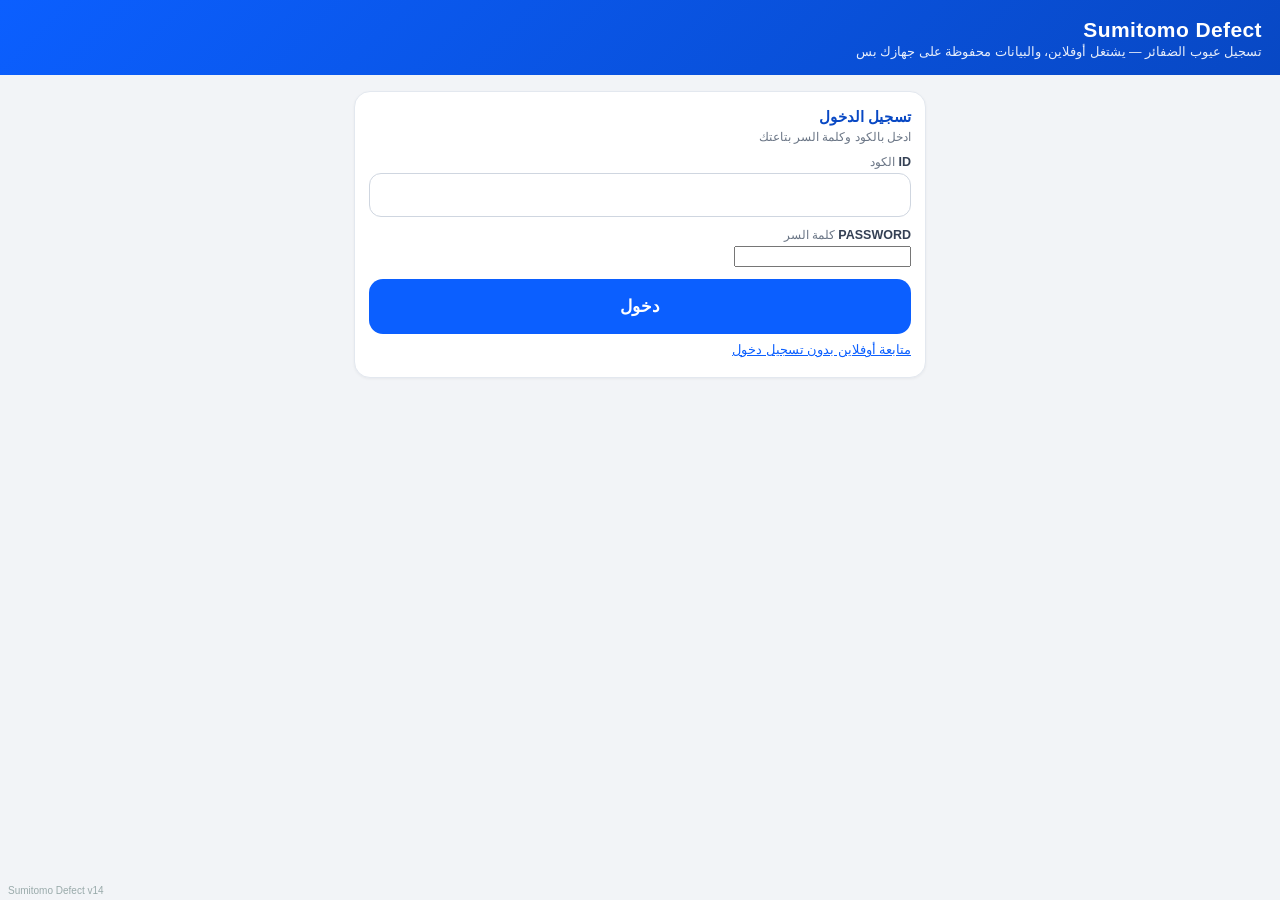
==== commit 749bb9a1: "Rename 7-index.html to index.html" ====
--- a/audit-x7k2p9/index.html
+++ b/audit-x7k2p9/index.html
@@ -96,7 +96,7 @@
 <body>
 
 <header>
-  <div id="vtag" style="position:fixed;bottom:4px;left:8px;font-size:10px;color:#9aa;z-index:50;direction:ltr">Sumitomo Defect v13</div>
+  <div id="vtag" style="position:fixed;bottom:4px;left:8px;font-size:10px;color:#9aa;z-index:50;direction:ltr">Sumitomo Defect v14</div>
   <div id="hdrBack" class="hidden"><button class="back" onclick="goHome()">→ رجوع</button></div>
   <h1>Sumitomo Defect</h1>
   <div class="sub">تسجيل عيوب الضفائر — يشتغل أوفلاين، والبيانات محفوظة على جهازك بس</div>
@@ -222,7 +222,7 @@
 </script>
 <script>
 "use strict";
-const LS='ars_sheets_v1', LS_CODES='ars_codes_v1';
+const LS='ars_sheets_v1', LS_CODES='ars_codes_v1', LS_USER='ars_user_v1';
 let editId=null, sigDirty=false;
 
 const $=id=>document.getElementById(id);
@@ -566,8 +566,12 @@
     if(!SB)SB=supabase.createClient(SB_CFG.url,SB_CFG.key);
     const {data:{session}}=await SB.auth.getSession();
     SB_USER=session?session.user:null;
-    if(SB_USER){await fetchRole();subscribeRt();syncPush();}
+    if(SB_USER){await fetchRole();localStorage.setItem(LS_USER,JSON.stringify({id:SB_USER.id,role:SB_ROLE}));subscribeRt();syncPush();}
   }catch(e){SB_USER=null;}
+  if(!SB_USER&&!navigator.onLine){
+    try{const u=JSON.parse(localStorage.getItem(LS_USER)||'null');
+      if(u&&u.id){SB_USER={id:u.id};SB_ROLE=u.role||'inspector';}}catch(e){}
+  }
   updateHome();return true;
 }
 async function fetchRole(){
@@ -579,10 +583,10 @@
   const id=$('lgId').value.trim(),pw=$('lgPw').value;
   const {error}=await SB.auth.signInWithPassword({email:id.toLowerCase()+'@sws-audit.app',password:pw});
   if(error){$('lgErr').textContent='كود أو كلمة سر غلط';return;}
-  const {data:{user}}=await SB.auth.getUser();SB_USER=user;await fetchRole();subscribeRt();
+  const {data:{user}}=await SB.auth.getUser();SB_USER=user;await fetchRole();localStorage.setItem(LS_USER,JSON.stringify({id:SB_USER.id,role:SB_ROLE}));subscribeRt();
   updateHome();goHome();syncPush();
 }
-async function doLogout(){if(SB)try{await SB.auth.signOut();}catch(e){}SB_USER=null;SB_ROLE=null;updateHome();goHome();}
+async function doLogout(){if(SB)try{await SB.auth.signOut();}catch(e){}SB_USER=null;SB_ROLE=null;localStorage.removeItem(LS_USER);updateHome();goHome();}
 function updateHome(){
   const el=$('homeInfo');if(!el)return;
   const pend=loadSheets().filter(s=>s._pending).length;
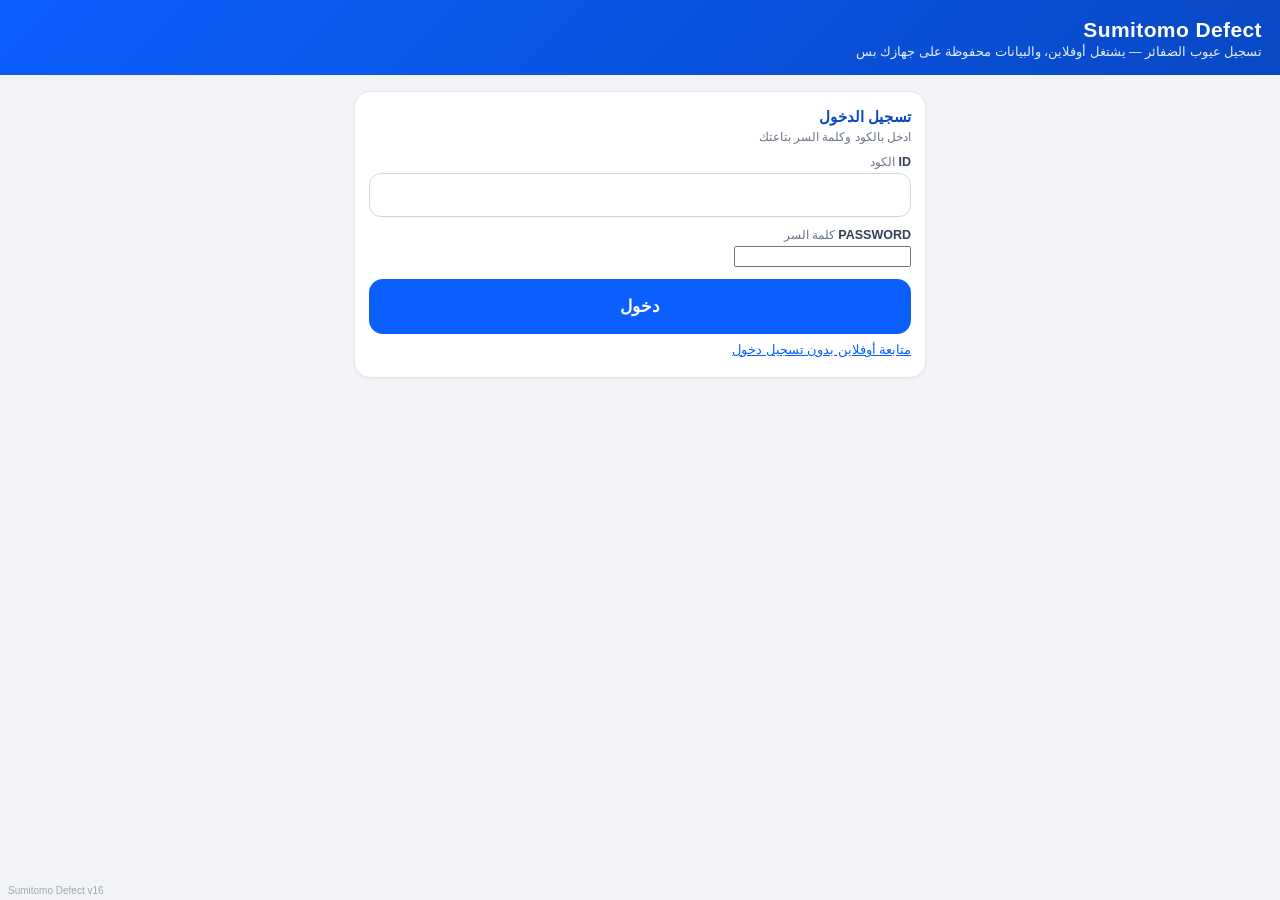
==== commit 29352b67: "Rename 11-index.html to index.html" ====
--- a/audit-x7k2p9/index.html
+++ b/audit-x7k2p9/index.html
@@ -96,7 +96,7 @@
 <body>
 
 <header>
-  <div id="vtag" style="position:fixed;bottom:4px;left:8px;font-size:10px;color:#9aa;z-index:50;direction:ltr">Sumitomo Defect v14</div>
+  <div id="vtag" style="position:fixed;bottom:4px;left:8px;font-size:10px;color:#9aa;z-index:50;direction:ltr">Sumitomo Defect v16</div>
   <div id="hdrBack" class="hidden"><button class="back" onclick="goHome()">→ رجوع</button></div>
   <h1>Sumitomo Defect</h1>
   <div class="sub">تسجيل عيوب الضفائر — يشتغل أوفلاين، والبيانات محفوظة على جهازك بس</div>
@@ -178,16 +178,24 @@
     <div class="phBtns">
       <button type="button" id="btnScanTop">▣ مسح QR من الليبل</button>
       <button type="button" id="btnLabelTop">📷 تصوير الليبل</button>
+      <button type="button" id="btnGalleryTop">🖼️ ليبل من المعرض</button>
     </div>
     <div id="defRows"></div>
   </div>
 
   <div class="card">
     <h2>الختامية</h2>
-    <label>AUDITOR SIGNATURE <span class="ar">امضِ بصباعك هنا</span></label>
-    <div id="sigWrap">
-      <canvas id="sigCanvas"></canvas>
-      <button type="button" id="sigClear" onclick="clearSig()">مسح</button>
+    <label>توقيع الإنتاج <span class="ar">إجباري — اختار واحد</span></label>
+    <div class="seg" id="signSeg">
+      <button type="button" data-v="agree" onclick="setSignMode('agree')">موافق</button>
+      <button type="button" data-v="refused" onclick="setSignMode('refused')">ممتنع</button>
+    </div>
+    <div id="sigArea" style="display:none">
+      <label>AUDITOR SIGNATURE <span class="ar">امضِ بصباعك هنا</span></label>
+      <div id="sigWrap">
+        <canvas id="sigCanvas"></canvas>
+        <button type="button" id="sigClear" onclick="clearSig()">مسح</button>
+      </div>
     </div>
 
     <button class="btn btn-blue" onclick="saveSheet()">💾 حفظ الديفيكت</button>
@@ -223,7 +231,14 @@
 <script>
 "use strict";
 const LS='ars_sheets_v1', LS_CODES='ars_codes_v1', LS_USER='ars_user_v1';
-let editId=null, sigDirty=false;
+let editId=null, sigDirty=false, signMode=null;
+function setSignMode(m){signMode=m||null;
+  document.querySelectorAll('#signSeg button').forEach(b=>{
+    const on=b.dataset.v===m;
+    b.classList.toggle('on-yes',on&&m==='refused');
+    b.classList.toggle('on-no',on&&m==='agree');});
+  $('sigArea').style.display=(m==='agree')?'block':'none';
+  if(m==='agree')setTimeout(sizeSig,50);}
 
 const $=id=>document.getElementById(id);
 const esc=s=>String(s==null?'':s).replace(/[&<>"']/g,c=>({'&':'&amp;','<':'&lt;','>':'&gt;','"':'&quot;',"'":'&#39;'}[c]));
@@ -353,6 +368,7 @@
 function targetDef(){const r=$('defRows');if(!r.lastElementChild)addDef();return r.lastElementChild;}
 $('btnScanTop').addEventListener('click',()=>scanQR(targetDef()));
 $('btnLabelTop').addEventListener('click',()=>pickPhoto(targetDef(),'label'));
+$('btnGalleryTop').addEventListener('click',()=>pickPhoto(targetDef(),'label',true));
 
 /* ---------- photos + QR ---------- */
 function compressImg(file,cb){
@@ -386,11 +402,12 @@
   if(!p)return false;
   card.querySelector('[data-f=harness]').value=p.harness;
   card.querySelector('[data-f=ident]').value=p.ident12;
+  card.querySelector('[data-f=testDate]').value=p.date;
   if(p.line>='1'&&p.line<='3')$('hLine').value='Crosson '+p.line;
   return true;
 }
-function pickPhoto(card,kind){
-  const inp=document.createElement('input');inp.type='file';inp.accept='image/*';inp.capture='environment';
+function pickPhoto(card,kind,gallery){
+  const inp=document.createElement('input');inp.type='file';inp.accept='image/*';if(!gallery)inp.capture='environment';
   inp.onchange=()=>{const f=inp.files[0];if(!f)return;
     compressImg(f,(data,img)=>{
       if(kind==='label'){
@@ -479,7 +496,7 @@
     station:$('hStation').value.trim(),noDef:defects.length,factory:$('hFactory').value.trim(),
     level:$('hLevel').value,product:$('hProduct').value.trim(),line:$('hLine').value.trim(),
     defects,
-    auditorSig:sigDirty?cv.toDataURL('image/png'):null,
+    signMode,auditorSig:(signMode==='agree'&&sigDirty)?cv.toDataURL('image/png'):null,
     updatedAt:new Date().toISOString()
   };
 }
@@ -489,13 +506,16 @@
   $('hWeek').value=s.week||'';$('hStation').value=s.station||'';$('hFactory').value=s.factory||'';
   $('hLevel').value=s.level||100;$('hProduct').value=s.product||'';$('hLine').value=s.line||'';
   $('defRows').innerHTML='';(s.defects&&s.defects.length?s.defects:[{}]).forEach(addDef);
-  clearSig();if(s.auditorSig){setTimeout(()=>{const i=new Image();i.onload=()=>{ctx.drawImage(i,0,0,cv.width,cv.height);sigDirty=true;};i.src=s.auditorSig;},200);}
+  clearSig();setSignMode(s.signMode||null);
+  if(s.auditorSig){setTimeout(()=>{const i=new Image();i.onload=()=>{ctx.drawImage(i,0,0,cv.width,cv.height);sigDirty=true;};i.src=s.auditorSig;},200);}
 }
 
 /* ---------- save / list ---------- */
 function saveSheet(){
   const s=collect();
   if(!s.date){toast('اختار التاريخ الأول');return;}
+  if(!signMode){toast('اختار موافق أو ممتنع تحت التوقيع');return;}
+  if(signMode==='agree'&&!sigDirty){toast('امضِ في المربع الأول، أو اختار ممتنع');return;}
   addToList('line',s.line);renderPicklists();
   if(!s.defects.length){toast('سجّل عيب واحد على الأقل');return;}
   // remember defect codes
@@ -523,6 +543,7 @@
         <div class="name">${fmtD(s.date)} — Shift ${esc(s.shift)}</div>
         <span class="badge">${(s.defects&&s.defects[0]&&s.defects[0].code)?esc(s.defects[0].code):((s.defects&&s.defects.length)||1)+' عيب'}</span>
         <span class="badge" style="${s.status==='closed'?'background:#ecfdf3;color:var(--green);border-color:#a6e9c9':s.status==='reviewed'?'background:#fffaeb;color:#b54708;border-color:#fedf89':'background:#eff4ff;color:var(--blue)'}">${s.status==='closed'?'مقفول':s.status==='reviewed'?'اتراجع':'مفتوح'}${s._pending?' ⏳':''}</span>
+        ${s.signMode==='refused'?'<span class="badge" style="background:#fef3f2;color:#b42318;border-color:#fecdca">✋ ممتنع</span>':(s.signMode==='agree'?'<span class="badge" style="background:#ecfdf3;color:var(--green);border-color:#a6e9c9">✍️ موافق</span>':'')}
       </div>
       <div class="meta">
         ${s.line?'Line: '+esc(s.line)+' • ':''}${s.station?'Station: '+esc(s.station)+' • ':''}Team ${esc(s.team)}
@@ -535,7 +556,7 @@
       </div>
     </div>`).join('');
 }
-function newSheet(){editId=null;
+function newSheet(){editId=null;signMode=null;setSignMode(null);
   $('hDate').value=todayStr();$('hWeek').value=isoWeek(todayStr());
   $('hShift').selectedIndex=0;$('hTeam').selectedIndex=0;$('hStation').selectedIndex=0;
   ['hStation','hProduct','hLine'].forEach(id=>$(id).value='');
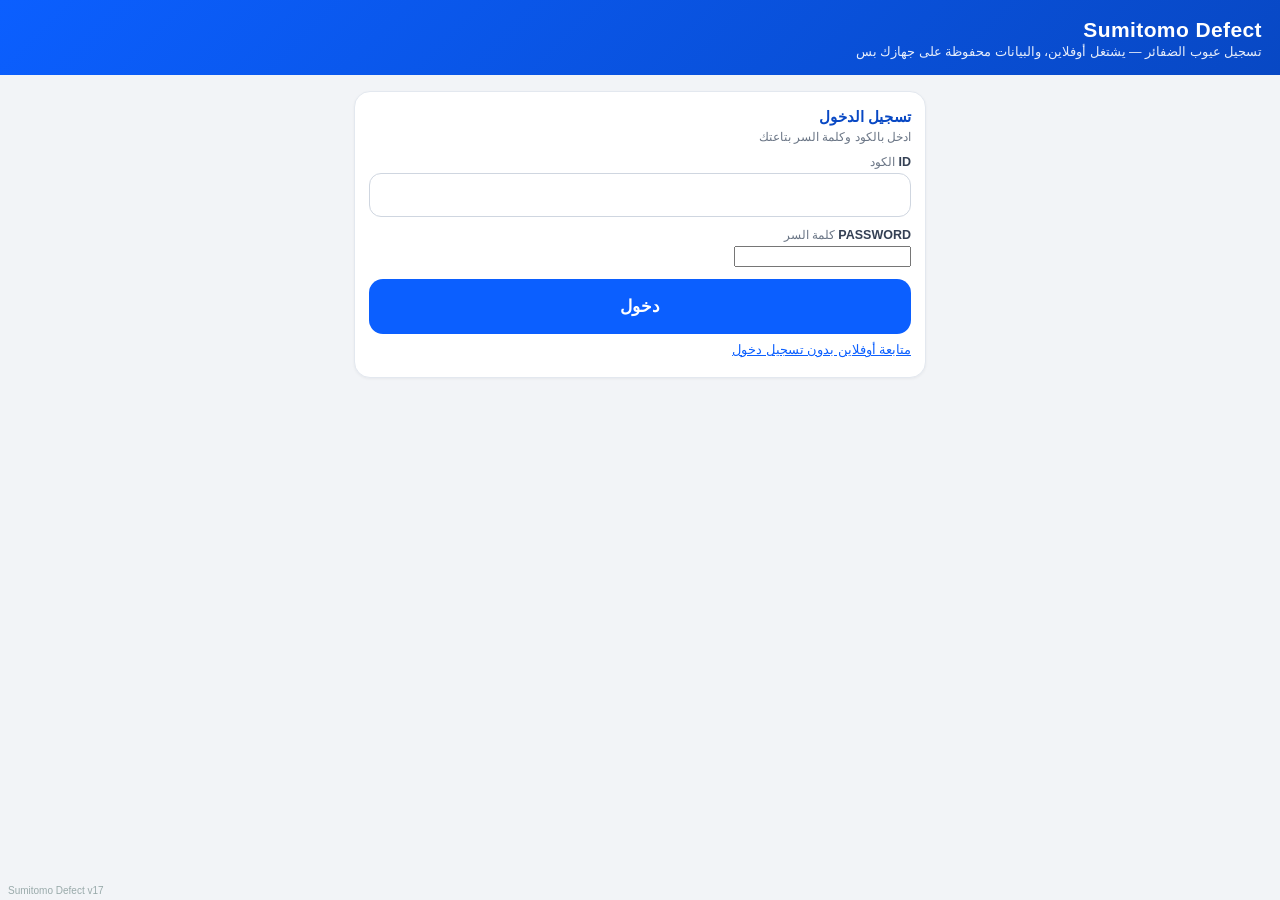
==== commit 22def03d: "Rename 13-index.html to index.html" ====
--- a/audit-x7k2p9/index.html
+++ b/audit-x7k2p9/index.html
@@ -96,7 +96,7 @@
 <body>
 
 <header>
-  <div id="vtag" style="position:fixed;bottom:4px;left:8px;font-size:10px;color:#9aa;z-index:50;direction:ltr">Sumitomo Defect v16</div>
+  <div id="vtag" style="position:fixed;bottom:4px;left:8px;font-size:10px;color:#9aa;z-index:50;direction:ltr">Sumitomo Defect v17</div>
   <div id="hdrBack" class="hidden"><button class="back" onclick="goHome()">→ رجوع</button></div>
   <h1>Sumitomo Defect</h1>
   <div class="sub">تسجيل عيوب الضفائر — يشتغل أوفلاين، والبيانات محفوظة على جهازك بس</div>
@@ -631,7 +631,7 @@
   if(!SB||RT)return;
   RT=SB.channel('records-ch').on('postgres_changes',{event:'*',schema:'public',table:'records'},ev=>{
     if(!ev.new)return;
-    const all=loadSheets();const r=ev.new;const i=all.findIndex(x=>x.id===r.id);
+    const all=loadSheets();const r=ev.new;const i=all.findIndex(x=>x.id===r.id||x.id===(r.payload&&r.payload.id));
     const rec=Object.assign({},r.payload,{id:r.id,status:r.status,_pending:false});
     if(i>=0)all[i]=rec;else all.unshift(rec);
     saveSheets(all);
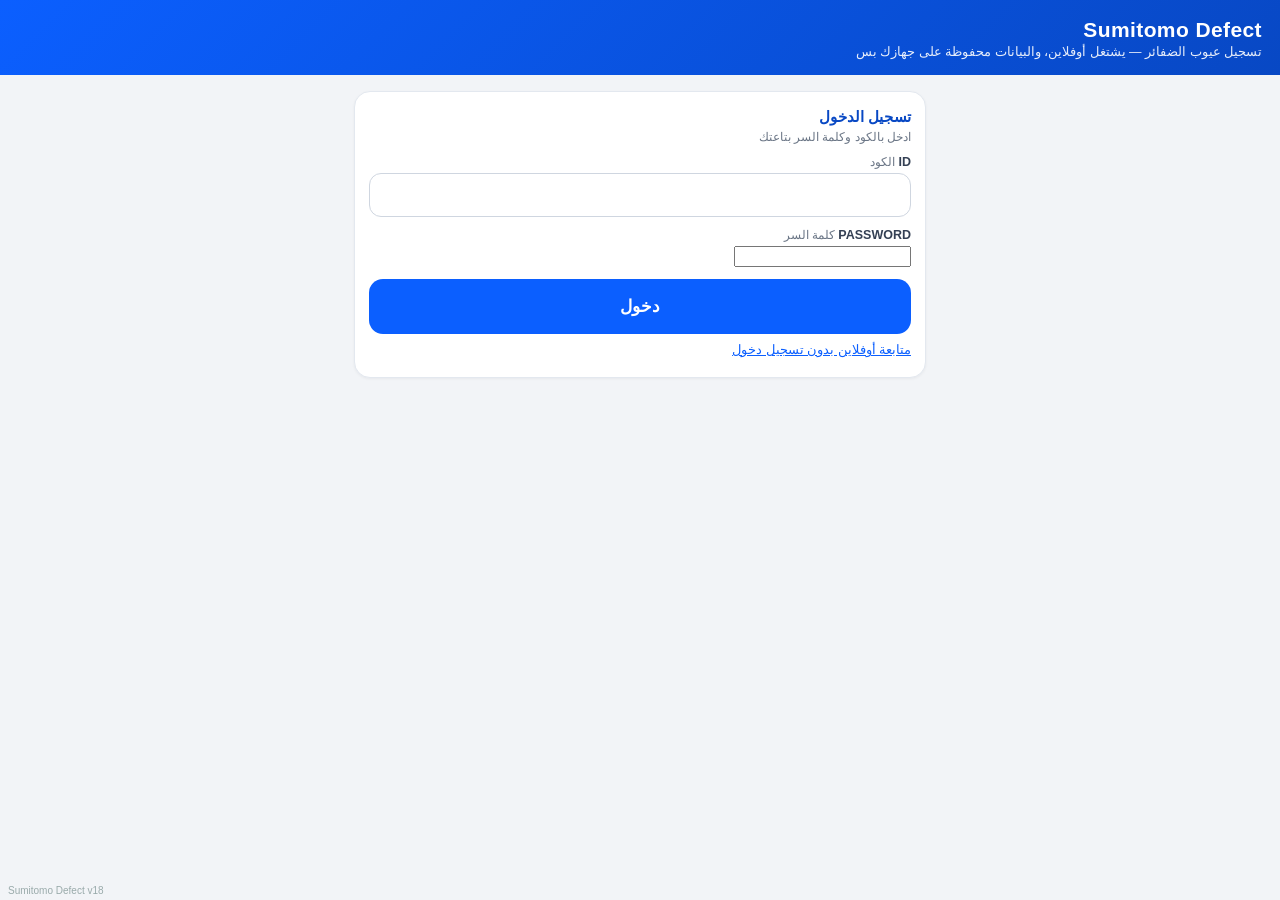
==== commit 4c92c57e: "Rename 40-index.html to index.html" ====
--- a/audit-x7k2p9/index.html
+++ b/audit-x7k2p9/index.html
@@ -96,7 +96,7 @@
 <body>
 
 <header>
-  <div id="vtag" style="position:fixed;bottom:4px;left:8px;font-size:10px;color:#9aa;z-index:50;direction:ltr">Sumitomo Defect v17</div>
+  <div id="vtag" style="position:fixed;bottom:4px;left:8px;font-size:10px;color:#9aa;z-index:50;direction:ltr">Sumitomo Defect v18</div>
   <div id="hdrBack" class="hidden"><button class="back" onclick="goHome()">→ رجوع</button></div>
   <h1>Sumitomo Defect</h1>
   <div class="sub">تسجيل عيوب الضفائر — يشتغل أوفلاين، والبيانات محفوظة على جهازك بس</div>
@@ -229,6 +229,10 @@
 `);let e=await s.signMessage(new TextEncoder().encode(t),`utf8`);if(!e||!(e instanceof Uint8Array))throw Error(`@supabase/auth-js: Wallet signMessage() API returned an recognized value`);n=e}}try{let{data:r,error:i}=await J(this.fetch,`POST`,`${this.url}/token?grant_type=web3`,{headers:this.headers,body:Object.assign({chain:`solana`,message:t,signature:z(n)},e.options?.captchaToken?{gotrue_meta_security:{captcha_token:e.options?.captchaToken}}:null),xform:Y});if(i)throw i;if(!r||!r.session||!r.user){let e=new R;return this._returnResult({data:{user:null,session:null},error:e})}return r.session&&(await this._saveSession(r.session),await this._notifyAllSubscribers(`SIGNED_IN`,r.session)),this._returnResult({data:Object.assign({},r),error:i})}catch(e){if(P(e))return this._returnResult({data:{user:null,session:null},error:e});throw e}}async _exchangeCodeForSession(e,t){let n=t?.flowId!=null,r=n?Kr(t?.flowId):B()?Kr(Pr(window.location.href)[N]):null;n&&!r&&this._debug(`#_exchangeCodeForSession()`,`provided flowId is not a valid flow id`,t?.flowId);let{verifier:i,flowId:a}=n&&!r?{verifier:null,flowId:null}:await Qr(this.storage,this.storageKey,r),[o,s]=(i??``).split(`/`);try{if(!o&&this.flowType===`pkce`)throw new dr;let{data:t,error:n}=await J(this.fetch,`POST`,`${this.url}/token?grant_type=pkce`,{headers:this.headers,body:{auth_code:e,code_verifier:o},xform:Y});if(await G(this.storage,this.storageKey,a),n)throw n;if(!t||!t.session||!t.user){let e=new R;return this._returnResult({data:{user:null,session:null,redirectType:null},error:e})}return t.session&&(await this._saveSession(t.session),await this._notifyAllSubscribers(s===`recovery`?`PASSWORD_RECOVERY`:`SIGNED_IN`,t.session)),this._returnResult({data:Object.assign(Object.assign({},t),{redirectType:s??null}),error:n})}catch(e){if(await G(this.storage,this.storageKey,a),P(e))return this._returnResult({data:{user:null,session:null,redirectType:null},error:e});throw e}}async signInWithIdToken(e){try{let{options:t,provider:n,token:r,access_token:i,nonce:a}=e,{data:o,error:s}=await J(this.fetch,`POST`,`${this.url}/token?grant_type=id_token`,{headers:this.headers,body:{provider:n,id_token:r,access_token:i,nonce:a,gotrue_meta_security:{captcha_token:t?.captchaToken}},xform:Y});if(s)return this._returnResult({data:{user:null,session:null},error:s});if(!o||!o.session||!o.user){let e=new R;return this._returnResult({data:{user:null,session:null},error:e})}return o.session&&(await this._saveSession(o.session),await this._notifyAllSubscribers(`SIGNED_IN`,o.session)),this._returnResult({data:o,error:s})}catch(e){if(P(e))return this._returnResult({data:{user:null,session:null},error:e});throw e}}async signInWithOtp(e){let t=null;try{if(`email`in e){let{email:n,options:r}=e,i=null,a=null;this.flowType===`pkce`&&([i,a,t]=await this._getCodeChallengeAndMethod());let{error:o}=await J(this.fetch,`POST`,`${this.url}/otp`,{headers:this.headers,body:{email:n,data:r?.data??{},create_user:r?.shouldCreateUser??!0,gotrue_meta_security:{captcha_token:r?.captchaToken},code_challenge:i,code_challenge_method:a},redirectTo:this._maybeAppendFlowIdToRedirect(r?.emailRedirectTo,t)});return this._returnResult({data:{user:null,session:null},error:o})}if(`phone`in e){let{phone:t,options:n}=e,{data:r,error:i}=await J(this.fetch,`POST`,`${this.url}/otp`,{headers:this.headers,body:{phone:t,data:n?.data??{},create_user:n?.shouldCreateUser??!0,gotrue_meta_security:{captcha_token:n?.captchaToken},channel:n?.channel??`sms`}});return this._returnResult({data:{user:null,session:null,messageId:r?.message_id},error:i})}throw new sr(`You must provide either an email or phone number.`)}catch(e){if(await G(this.storage,this.storageKey,t),P(e))return this._returnResult({data:{user:null,session:null},error:e});throw e}}async verifyOtp(e){try{let t,n;`options`in e&&(t=e.options?.redirectTo,n=e.options?.captchaToken);let{data:r,error:i}=await J(this.fetch,`POST`,`${this.url}/verify`,{headers:this.headers,body:Object.assign(Object.assign({},e),{gotrue_meta_security:{captcha_token:n}}),redirectTo:t,xform:Y});if(i)throw i;if(!r)throw Error(`An error occurred on token verification.`);let a=r.session,o=r.user;return a?.access_token&&(await this._saveSession(a),await this._notifyAllSubscribers(e.type==`recovery`?`PASSWORD_RECOVERY`:`SIGNED_IN`,a)),this._returnResult({data:{user:o,session:a},error:null})}catch(e){if(P(e))return this._returnResult({data:{user:null,session:null},error:e});throw e}}async signInWithSSO(e){let t=null;try{let n=null,r=null;this.flowType===`pkce`&&([n,r,t]=await this._getCodeChallengeAndMethod());let i=await J(this.fetch,`POST`,`${this.url}/sso`,{body:Object.assign(Object.assign(Object.assign(Object.assign(Object.assign({},`providerId`in e?{provider_id:e.providerId}:null),`domain`in e?{domain:e.domain}:null),{redirect_to:this._maybeAppendFlowIdToRedirect(e.options?.redirectTo,t)}),e?.options?.captchaToken?{gotrue_meta_security:{captcha_token:e.options.captchaToken}}:null),{skip_http_redirect:!0,code_challenge:n,code_challenge_method:r}),headers:this.headers,xform:gi});return i.data?.url&&B()&&!e.options?.skipBrowserRedirect&&window.location.assign(i.data.url),this._returnResult(i)}catch(e){if(await G(this.storage,this.storageKey,t),P(e))return this._returnResult({data:null,error:e});throw e}}async reauthenticate(){return await this.initializePromise,this.lock==null?await this._reauthenticate():await this._acquireLock(this.lockAcquireTimeout,async()=>await this._reauthenticate())}async _reauthenticate(){try{return await this._useSession(async e=>{let{data:{session:t},error:n}=e;if(n)throw n;if(!t)throw new L;let{error:r}=await J(this.fetch,`GET`,`${this.url}/reauthenticate`,{headers:this.headers,jwt:t.access_token});return this._returnResult({data:{user:null,session:null},error:r})})}catch(e){if(P(e))return this._returnResult({data:{user:null,session:null},error:e});throw e}}async resend(e){let t=null;try{let n=`${this.url}/resend`;if(`email`in e){let{email:r,type:i,options:a}=e,o=null,s=null;this.flowType===`pkce`&&([o,s,t]=await this._getCodeChallengeAndMethod());let{error:c}=await J(this.fetch,`POST`,n,{headers:this.headers,body:{email:r,type:i,gotrue_meta_security:{captcha_token:a?.captchaToken},code_challenge:o,code_challenge_method:s},redirectTo:this._maybeAppendFlowIdToRedirect(a?.emailRedirectTo,t)});return c&&await G(this.storage,this.storageKey,t),this._returnResult({data:{user:null,session:null},error:c})}else if(`phone`in e){let{phone:t,type:r,options:i}=e,{data:a,error:o}=await J(this.fetch,`POST`,n,{headers:this.headers,body:{phone:t,type:r,gotrue_meta_security:{captcha_token:i?.captchaToken}}});return this._returnResult({data:{user:null,session:null,messageId:a?.message_id},error:o})}throw new sr(`You must provide either an email or phone number and a type`)}catch(e){if(await G(this.storage,this.storageKey,t),P(e))return this._returnResult({data:{user:null,session:null},error:e});throw e}}async getSession(){return await this.initializePromise,this.lock==null?await this._useSession(async e=>e):await this._acquireLock(this.lockAcquireTimeout,async()=>this._useSession(async e=>e))}async _acquireLock(e,t){this._debug(`#_acquireLock`,`begin`,e);try{if(this.lockAcquired){let e=this.pendingInLock.length?this.pendingInLock[this.pendingInLock.length-1]:Promise.resolve(),n=(async()=>(await e,await t()))();return this.pendingInLock.push((async()=>{try{await n}catch{}})()),n}return await this.lock(`lock:${this.storageKey}`,e,async()=>{this._debug(`#_acquireLock`,`lock acquired for storage key`,this.storageKey);try{this.lockAcquired=!0;let e=t();for(this.pendingInLock.push((async()=>{try{await e}catch{}})()),await e;this.pendingInLock.length;){let e=[...this.pendingInLock];await Promise.all(e),this.pendingInLock.splice(0,e.length)}return await e}finally{this._debug(`#_acquireLock`,`lock released for storage key`,this.storageKey),this.lockAcquired=!1}})}finally{this._debug(`#_acquireLock`,`end`)}}async _useSession(e){this._debug(`#_useSession`,`begin`);try{return await e(await this.__loadSession())}finally{this._debug(`#_useSession`,`end`)}}async __loadSession(){this._debug(`#__loadSession()`,`begin`),this.lock!=null&&!this.lockAcquired&&this._debug(`#__loadSession()`,`used outside of an acquired lock!`,Error().stack);try{let e=null,t=await U(this.storage,this.storageKey);if(this._debug(`#getSession()`,`session from storage`,t),t!==null&&(this._isValidSession(t)?e=t:(this._debug(`#getSession()`,`session from storage is not valid`),await this._removeSession())),!e)return{data:{session:null},error:null};let n=e.expires_at?e.expires_at*1e3-Date.now()<Qn:!1;if(this._debug(`#__loadSession()`,`session has${n?``:` not`} expired`,`expires_at`,e.expires_at),!n)return{data:{session:await this._hydrateSessionUser(e)},error:null};let{data:r,error:i}=await this._callRefreshToken(e.refresh_token);if(i){let e=await U(this.storage,this.storageKey);return e&&this._isValidSession(e)&&e.expires_at&&e.expires_at*1e3>Date.now()?this._returnResult({data:{session:await this._hydrateSessionUser(e)},error:null}):this._returnResult({data:{session:null},error:i})}return this._returnResult({data:{session:r},error:null})}finally{this._debug(`#__loadSession()`,`end`)}}async _hydrateSessionUser(e){if(this.userStorage){let t=await U(this.userStorage,this.storageKey+`-user`);e.user=t?.user?t.user:ci()}if(this.storage.isServer&&e.user&&!e.user.__isUserNotAvailableProxy){let t={value:this.suppressGetSessionWarning};e.user=li(e.user,t),t.value&&(this.suppressGetSessionWarning=!0)}return e}async getUser(e){if(e)return await this._getUser(e);await this.initializePromise;let t;return t=this.lock==null?await this._getUser():await this._acquireLock(this.lockAcquireTimeout,async()=>await this._getUser()),t.data.user&&(this.suppressGetSessionWarning=!0),t}async _getUser(e){try{return e?await J(this.fetch,`GET`,`${this.url}/user`,{headers:this.headers,jwt:e,xform:X}):await this._useSession(async e=>{let{data:t,error:n}=e;if(n)throw n;return!t.session?.access_token&&!this.hasCustomAuthorizationHeader?{data:{user:null},error:new L}:await J(this.fetch,`GET`,`${this.url}/user`,{headers:this.headers,jwt:t.session?.access_token??void 0,xform:X})})}catch(e){if(P(e))return or(e)&&await this._removeSession(),this._returnResult({data:{user:null},error:e});throw e}}async updateUser(e,t={}){return await this.initializePromise,this.lock==null?await this._updateUser(e,t):await this._acquireLock(this.lockAcquireTimeout,async()=>await this._updateUser(e,t))}async _updateUser(e,t={}){let n=null;try{return await this._useSession(async r=>{let{data:i,error:a}=r;if(a)throw a;if(!i.session)throw new L;let o=i.session,s=null,c=null;this.flowType===`pkce`&&e.email!=null&&([s,c,n]=await this._getCodeChallengeAndMethod());let{data:l,error:u}=await J(this.fetch,`PUT`,`${this.url}/user`,{headers:this.headers,redirectTo:this._maybeAppendFlowIdToRedirect(t?.emailRedirectTo,n),body:Object.assign(Object.assign({},e),{code_challenge:s,code_challenge_method:c}),jwt:o.access_token,xform:X});if(u)throw u;return o.user=l.user,await this._saveSession(o),await this._notifyAllSubscribers(`USER_UPDATED`,o),this._returnResult({data:{user:o.user},error:null})})}catch(e){if(await G(this.storage,this.storageKey,n),P(e))return this._returnResult({data:{user:null},error:e});throw e}}async setSession(e){return await this.initializePromise,this.lock==null?await this._setSession(e):await this._acquireLock(this.lockAcquireTimeout,async()=>await this._setSession(e))}async _setSession(e){try{if(!e.access_token||!e.refresh_token)throw new L;let t=Date.now()/1e3,n=t,r=!0,i=null,{payload:a}=Rr(e.access_token);if(a.exp&&(n=a.exp,r=n<=t),r){let{data:t,error:n}=await this._callRefreshToken(e.refresh_token);if(n)return this._returnResult({data:{user:null,session:null},error:n});if(!t)return{data:{user:null,session:null},error:null};i=t}else{let{data:r,error:a}=await this._getUser(e.access_token);if(a)return this._returnResult({data:{user:null,session:null},error:a});i={access_token:e.access_token,refresh_token:e.refresh_token,user:r.user,token_type:`bearer`,expires_in:n-t,expires_at:n},await this._saveSession(i),await this._notifyAllSubscribers(`SIGNED_IN`,i)}return this._returnResult({data:{user:i.user,session:i},error:null})}catch(e){if(P(e))return this._returnResult({data:{session:null,user:null},error:e});throw e}}async refreshSession(e){return await this.initializePromise,this.lock==null?await this._refreshSession(e):await this._acquireLock(this.lockAcquireTimeout,async()=>await this._refreshSession(e))}async _refreshSession(e){try{return await this._useSession(async t=>{if(!e){let{data:n,error:r}=t;if(r)throw r;e=n.session??void 0}if(!e?.refresh_token)throw new L;let{data:n,error:r}=await this._callRefreshToken(e.refresh_token);return r?this._returnResult({data:{user:null,session:null},error:r}):n?this._returnResult({data:{user:n.user,session:n},error:null}):this._returnResult({data:{user:null,session:null},error:null})})}catch(e){if(P(e))return this._returnResult({data:{user:null,session:null},error:e});throw e}}async _getSessionFromURL(e,t){try{if(!B())throw new cr(`No browser detected.`);if(e.error||e.error_description||e.error_code)throw new cr(e.error_description||`Error in URL with unspecified error_description`,{error:e.error||`unspecified_error`,code:e.error_code||`unspecified_code`});switch(t){case`implicit`:if(this.flowType===`pkce`)throw new ur(`Not a valid PKCE flow url.`);break;case`pkce`:if(this.flowType===`implicit`)throw new cr(`Not a valid implicit grant flow url.`);break;default:}if(t===`pkce`){if(this._debug(`#_initialize()`,`begin`,`is PKCE flow`,!0),!e.code)throw new ur(`No code detected.`);let{data:t,error:n}=await this._exchangeCodeForSession(e.code,{flowId:e[N]});if(n)throw n;let r=new URL(window.location.href);return r.searchParams.delete(`code`),r.searchParams.delete(N),window.history.replaceState(window.history.state,``,r.toString()),{data:{session:t.session,redirectType:t.redirectType??null},error:null}}let{provider_token:n,provider_refresh_token:r,access_token:i,refresh_token:a,expires_in:o,expires_at:s,token_type:c}=e;if(!i||!o||!a||!c)throw new cr(`No session defined in URL`);let l=Math.round(Date.now()/1e3),u=parseInt(o),d=l+u;s&&(d=parseInt(s));let f=d-l;f*1e3<=M&&console.warn(`@supabase/gotrue-js: Session as retrieved from URL expires in ${f}s, should have been closer to ${u}s`);let p=d-u;l-p>=120?console.warn(`@supabase/gotrue-js: Session as retrieved from URL was issued over 120s ago, URL could be stale`,p,d,l):l-p<0&&console.warn(`@supabase/gotrue-js: Session as retrieved from URL was issued in the future? Check the device clock for skew`,p,d,l);let{data:m,error:h}=await this._getUser(i);if(h)throw h;let g={provider_token:n,provider_refresh_token:r,access_token:i,expires_in:u,expires_at:d,refresh_token:a,token_type:c,user:m.user};return window.location.hash=``,this._debug(`#_getSessionFromURL()`,`clearing window.location.hash`),this._returnResult({data:{session:g,redirectType:e.type},error:null})}catch(e){if(P(e))return this._returnResult({data:{session:null,redirectType:null},error:e});throw e}}_isImplicitGrantCallback(e){return typeof this.detectSessionInUrl==`function`?this.detectSessionInUrl(new URL(window.location.href),e):!!(e.access_token||e.error||e.error_description||e.error_code)}async _isPKCECallback(e){if(!e.code)return!1;let t=Kr(e[N]);return t&&await U(this.storage,Jr(this.storageKey,t))?!0:!!await U(this.storage,`${this.storageKey}-code-verifier`)}async signOut(e={scope:`global`}){return await this.initializePromise,this.lock==null?await this._signOut(e):await this._acquireLock(this.lockAcquireTimeout,async()=>await this._signOut(e))}async _signOut({scope:e=`global`}={}){return await this._useSession(async t=>{let n=async()=>{await this._removeSession()},{data:r,error:i}=t;if(i&&!or(i))return e===`local`&&mr(i)&&await n(),this._returnResult({error:i});let a=r.session?.access_token,o=null,s=e=>{if(o)throw o.thrown;return e};if(e===`local`)try{await n()}catch(e){o={thrown:e}}if(a){let{error:t}=await this.admin.signOut(a,e);if(t&&!(ar(t)&&(t.status===404||t.status===401||t.status===403)||or(t)))return s(this._returnResult({error:t}))}return e===`global`&&await n(),s(this._returnResult({error:null}))})}onAuthStateChange(e){let t=Mr(),n={id:t,callback:e,unsubscribe:()=>{this._debug(`#unsubscribe()`,`state change callback with id removed`,t),this.stateChangeEmitters.delete(t)}};return this._debug(`#onAuthStateChange()`,`registered callback with id`,t),this.stateChangeEmitters.set(t,n),(async()=>{await this.initializePromise,this.lock==null?await this._emitInitialSession(t):await this._acquireLock(this.lockAcquireTimeout,async()=>{this._emitInitialSession(t)})})(),{data:{subscription:n}}}async _emitInitialSession(e){return await this._useSession(async t=>{try{let{data:{session:n},error:r}=t;if(r)throw r;await this.stateChangeEmitters.get(e)?.callback(`INITIAL_SESSION`,n),this._debug(`INITIAL_SESSION`,`callback id`,e,`session`,n)}catch(t){if(await this.stateChangeEmitters.get(e)?.callback(`INITIAL_SESSION`,null),this._debug(`INITIAL_SESSION`,`callback id`,e,`error`,t),gr(t))return;or(t)||mr(t)||ar(t)&&(t.code===`refresh_token_not_found`||t.code===`refresh_token_already_used`||t.code===`session_expired`)?console.warn(t):console.error(t)}})}async resetPasswordForEmail(e,t={}){let n=null,r=null,i=null;this.flowType===`pkce`&&([n,r,i]=await this._getCodeChallengeAndMethod(!0));try{return await J(this.fetch,`POST`,`${this.url}/recover`,{body:{email:e,code_challenge:n,code_challenge_method:r,gotrue_meta_security:{captcha_token:t.captchaToken}},headers:this.headers,redirectTo:this._maybeAppendFlowIdToRedirect(t.redirectTo,i)})}catch(e){if(await G(this.storage,this.storageKey,i),P(e))return this._returnResult({data:null,error:e});throw e}}async getUserIdentities(){try{let{data:e,error:t}=await this.getUser();if(t)throw t;return this._returnResult({data:{identities:e.user.identities??[]},error:null})}catch(e){if(P(e))return this._returnResult({data:null,error:e});throw e}}async linkIdentity(e){return`token`in e?this.linkIdentityIdToken(e):this.linkIdentityOAuth(e)}async linkIdentityOAuth(e){let t=null;try{let{data:n,error:r}=await this._useSession(async n=>{let{data:r,error:i}=n;if(i)throw i;let{url:a,flowId:o}=await this._getUrlForProvider(`${this.url}/user/identities/authorize`,e.provider,{redirectTo:e.options?.redirectTo,scopes:e.options?.scopes,queryParams:e.options?.queryParams,skipBrowserRedirect:!0});return t=o,await J(this.fetch,`GET`,a,{headers:this.headers,jwt:r.session?.access_token??void 0})});if(r)throw r;return B()&&!e.options?.skipBrowserRedirect&&window.location.assign(n?.url),this._returnResult({data:{provider:e.provider,url:n?.url,flowId:t},error:null})}catch(n){if(P(n))return this._returnResult({data:{provider:e.provider,url:null,flowId:t},error:n});throw n}}async linkIdentityIdToken(e){return await this._useSession(async t=>{try{let{error:n,data:{session:r}}=t;if(n)throw n;let{options:i,provider:a,token:o,access_token:s,nonce:c}=e,{data:l,error:u}=await J(this.fetch,`POST`,`${this.url}/token?grant_type=id_token`,{headers:this.headers,jwt:r?.access_token??void 0,body:{provider:a,id_token:o,access_token:s,nonce:c,link_identity:!0,gotrue_meta_security:{captcha_token:i?.captchaToken}},xform:Y});return u?this._returnResult({data:{user:null,session:null},error:u}):!l||!l.session||!l.user?this._returnResult({data:{user:null,session:null},error:new R}):(l.session&&(await this._saveSession(l.session),await this._notifyAllSubscribers(`USER_UPDATED`,l.session)),this._returnResult({data:l,error:u}))}catch(e){if(await G(this.storage,this.storageKey,null),P(e))return this._returnResult({data:{user:null,session:null},error:e});throw e}})}async unlinkIdentity(e){try{return await this._useSession(async t=>{let{data:n,error:r}=t;if(r)throw r;return await J(this.fetch,`DELETE`,`${this.url}/user/identities/${e.identity_id}`,{headers:this.headers,jwt:n.session?.access_token??void 0})})}catch(e){if(P(e))return this._returnResult({data:null,error:e});throw e}}async _refreshAccessToken(e){let t=`#_refreshAccessToken()`;this._debug(t,`begin`);try{let n=Date.now();return await Br(async n=>(n>0&&await zr(200*2**(n-1)),this._debug(t,`refreshing attempt`,n),await J(this.fetch,`POST`,`${this.url}/token?grant_type=refresh_token`,{body:{refresh_token:e},headers:this.headers,xform:Y})),(e,t)=>{let r=200*2**e;return t&&mr(t)&&Date.now()+r-n<M})}catch(e){if(this._debug(t,`error`,e),P(e))return this._returnResult({data:{session:null,user:null},error:e});throw e}finally{this._debug(t,`end`)}}_isValidSession(e){return typeof e==`object`&&!!e&&`access_token`in e&&`refresh_token`in e&&`expires_at`in e}async _handleProviderSignIn(e,t){let{url:n,flowId:r}=await this._getUrlForProvider(`${this.url}/authorize`,e,{redirectTo:t.redirectTo,scopes:t.scopes,queryParams:t.queryParams});return this._debug(`#_handleProviderSignIn()`,`provider`,e,`options`,t,`url`,n),B()&&!t.skipBrowserRedirect&&window.location.assign(n),{data:{provider:e,url:n,flowId:r},error:null}}async _recoverAndRefresh(){let e=`#_recoverAndRefresh()`;this._debug(e,`begin`);try{let t=await U(this.storage,this.storageKey);if(t&&this.userStorage){let e=await U(this.userStorage,this.storageKey+`-user`);!this.storage.isServer&&Object.is(this.storage,this.userStorage)&&!e&&(e={user:t.user},await H(this.userStorage,this.storageKey+`-user`,e)),t.user=e?.user??ci()}else if(t&&!t.user&&!t.user){let e=await U(this.storage,this.storageKey+`-user`);e&&e?.user?(t.user=e.user,await W(this.storage,this.storageKey+`-user`),await H(this.storage,this.storageKey,t)):t.user=ci()}if(this._debug(e,`session from storage`,t),!this._isValidSession(t)){this._debug(e,`session is not valid`),t!==null&&await this._removeSession();return}let n=(t.expires_at??1/0)*1e3-Date.now()<Qn;if(this._debug(e,`session has${n?``:` not`} expired with margin of ${Qn}s`),n){if(this.autoRefreshToken&&t.refresh_token){let{error:n}=await this._callRefreshToken(t.refresh_token);n&&(gr(n)?this._debug(e,`refresh discarded by commit guard`,n):this._debug(e,`refresh failed`,n))}}else if(t.user&&t.user.__isUserNotAvailableProxy===!0)try{let{data:n,error:r}=await this._getUser(t.access_token);!r&&n?.user?(t.user=n.user,await this._saveSession(t),await this._notifyAllSubscribers(`SIGNED_IN`,t)):this._debug(e,`could not get user data, skipping SIGNED_IN notification`)}catch(t){console.error(`Error getting user data:`,t),this._debug(e,`error getting user data, skipping SIGNED_IN notification`,t)}else await this._notifyAllSubscribers(`SIGNED_IN`,t)}catch(t){this._debug(e,`error`,t),mr(t)?console.warn(t):console.error(t);return}finally{this._debug(e,`end`)}}async _callRefreshToken(e){var t,n;if(!e)throw new L;if(this.refreshingDeferred)return this.refreshingDeferred.promise;if(this.lastRefreshFailure&&this.lastRefreshFailure.refreshToken===e&&Date.now()<this.lastRefreshFailure.expiresAt)return this._debug(`#_callRefreshToken()`,`returning cached failure (cooldown active)`),this.lastRefreshFailure.result;let r=`#_callRefreshToken()`;this._debug(r,`begin`);try{this.refreshingDeferred=new Lr,this.refreshingDeferred.promise.then(void 0,()=>{});let t=await U(this.storage,this.storageKey),{data:n,error:i}=await this._refreshAccessToken(e);if(i)throw i;if(!n.session)throw new L;let a=await U(this.storage,this.storageKey);if(t!==null&&(a===null||a.refresh_token!==t.refresh_token)){this._debug(r,`commit guard: storage changed since refresh started, discarding rotated tokens`,{startedWith:`present`,nowHolds:a?`replaced`:`cleared`});let e={data:null,error:new hr};return this.refreshingDeferred.resolve(e),e}let o=this._sessionRemovalEpoch;if(await this._saveSession(n.session),this._sessionRemovalEpoch!==o){this._debug(r,`commit guard (post-save): _removeSession ran during _saveSession, undoing write`),await W(this.storage,this.storageKey),this.userStorage&&await W(this.userStorage,this.storageKey+`-user`);let e={data:null,error:new hr};return this.refreshingDeferred.resolve(e),e}await this._notifyAllSubscribers(`TOKEN_REFRESHED`,n.session);let s={data:n.session,error:null};return this.lastRefreshFailure=null,this.refreshingDeferred.resolve(s),s}catch(i){if(this._debug(r,`error`,i),P(i)){let n={data:null,error:i};if(!mr(i)){let e=await U(this.storage,this.storageKey);e?.expires_at&&e.expires_at*1e3>Date.now()?this._debug(r,`proactive refresh failed, access token still valid — preserving session`):await this._removeSession()}return this.lastRefreshFailure={refreshToken:e,result:n,expiresAt:Date.now()+6e4},(t=this.refreshingDeferred)==null||t.resolve(n),n}throw(n=this.refreshingDeferred)==null||n.reject(i),i}finally{this.refreshingDeferred=null,this._debug(r,`end`)}}async _notifyAllSubscribers(e,t,n=!0){if(this._pendingInitNotifications!==null&&n){this._pendingInitNotifications.push({event:e,session:t,broadcast:n});return}let r=`#_notifyAllSubscribers(${e})`;this._debug(r,`begin`,t,`broadcast = ${n}`);try{this.broadcastChannel&&n&&this.broadcastChannel.postMessage({event:e,session:t});let r=[],i=Array.from(this.stateChangeEmitters.values()).map(async n=>{try{await n.callback(e,t)}catch(e){r.push(e)}});if(await Promise.all(i),r.length>0){for(let e=0;e<r.length;e+=1)console.error(r[e]);throw r[0]}}finally{this._debug(r,`end`)}}async _saveSession(e){this._debug(`#_saveSession()`,e),this.suppressGetSessionWarning=!0;let t=Object.assign({},e),n=t.user&&t.user.__isUserNotAvailableProxy===!0;if(this.userStorage){!n&&t.user&&await H(this.userStorage,this.storageKey+`-user`,{user:t.user});let e=Object.assign({},t);delete e.user;let r=ui(e);await H(this.storage,this.storageKey,r)}else{let e=ui(t);await H(this.storage,this.storageKey,e)}}async _removeSession(){this._sessionRemovalEpoch+=1,this._debug(`#_removeSession()`),this.lastRefreshFailure=null,this.suppressGetSessionWarning=!1,await W(this.storage,this.storageKey),await $r(this.storage,this.storageKey),await W(this.storage,this.storageKey+`-user`),this.userStorage&&await W(this.userStorage,this.storageKey+`-user`),await this._notifyAllSubscribers(`SIGNED_OUT`,null)}_removeVisibilityChangedCallback(){this._debug(`#_removeVisibilityChangedCallback()`);let e=this.visibilityChangedCallback;this.visibilityChangedCallback=null;try{e&&B()&&window!=null&&window.removeEventListener&&window.removeEventListener(`visibilitychange`,e)}catch(e){console.error(`removing visibilitychange callback failed`,e)}}async _startAutoRefresh(){await this._stopAutoRefresh(),this._debug(`#_startAutoRefresh()`);let e=setInterval(()=>this._autoRefreshTokenTick(),M);this.autoRefreshTicker=e,e&&typeof e==`object`&&typeof e.unref==`function`?e.unref():typeof Deno<`u`&&typeof Deno.unrefTimer==`function`&&Deno.unrefTimer(e);let t=setTimeout(async()=>{await this.initializePromise,await this._autoRefreshTokenTick()},0);this.autoRefreshTickTimeout=t,t&&typeof t==`object`&&typeof t.unref==`function`?t.unref():typeof Deno<`u`&&typeof Deno.unrefTimer==`function`&&Deno.unrefTimer(t)}async _stopAutoRefresh(){this._debug(`#_stopAutoRefresh()`);let e=this.autoRefreshTicker;this.autoRefreshTicker=null,e&&clearInterval(e);let t=this.autoRefreshTickTimeout;this.autoRefreshTickTimeout=null,t&&clearTimeout(t)}async startAutoRefresh(){this._removeVisibilityChangedCallback(),await this._startAutoRefresh()}async stopAutoRefresh(){this._removeVisibilityChangedCallback(),await this._stopAutoRefresh()}async dispose(){var e;this._removeVisibilityChangedCallback(),await this._stopAutoRefresh(),(e=this.broadcastChannel)==null||e.close(),this.broadcastChannel=null,this.stateChangeEmitters.clear()}async _autoRefreshTokenTick(){if(this._debug(`#_autoRefreshTokenTick()`,`begin`),this.lock!=null){try{await this._acquireLock(0,async()=>{try{let e=Date.now();try{return await this._useSession(async t=>{let{data:{session:n}}=t;if(!n||!n.refresh_token||!n.expires_at){this._debug(`#_autoRefreshTokenTick()`,`no session`);return}let r=Math.floor((n.expires_at*1e3-e)/M);this._debug(`#_autoRefreshTokenTick()`,`access token expires in ${r} ticks, a tick lasts ${M}ms, refresh threshold is 3 ticks`),r<=3&&await this._callRefreshToken(n.refresh_token)})}catch(e){console.error(`Auto refresh tick failed with error. This is likely a transient error.`,e)}}finally{this._debug(`#_autoRefreshTokenTick()`,`end`)}})}catch(e){if(e instanceof Ci)this._debug(`auto refresh token tick lock not available`);else throw e}return}if(this.refreshingDeferred!==null){this._debug(`#_autoRefreshTokenTick()`,`refresh already in flight, skipping`);return}try{let e=Date.now();try{await this._useSession(async t=>{let{data:{session:n}}=t;if(!n||!n.refresh_token||!n.expires_at){this._debug(`#_autoRefreshTokenTick()`,`no session`);return}let r=Math.floor((n.expires_at*1e3-e)/M);this._debug(`#_autoRefreshTokenTick()`,`access token expires in ${r} ticks, a tick lasts ${M}ms, refresh threshold is 3 ticks`),r<=3&&await this._callRefreshToken(n.refresh_token)})}catch(e){console.error(`Auto refresh tick failed with error. This is likely a transient error.`,e)}}finally{this._debug(`#_autoRefreshTokenTick()`,`end`)}}async _handleVisibilityChange(){if(this._debug(`#_handleVisibilityChange()`),!B()||!(window!=null&&window.addEventListener))return this.autoRefreshToken&&this.startAutoRefresh(),!1;try{this.visibilityChangedCallback=async()=>{try{await this._onVisibilityChanged(!1)}catch(e){this._debug(`#visibilityChangedCallback`,`error`,e)}},window==null||window.addEventListener(`visibilitychange`,this.visibilityChangedCallback),await this._onVisibilityChanged(!0)}catch(e){console.error(`_handleVisibilityChange`,e)}}async _onVisibilityChanged(e){let t=`#_onVisibilityChanged(${e})`;if(this._debug(t,`visibilityState`,document.visibilityState),document.visibilityState===`visible`){if(this.autoRefreshToken&&this._startAutoRefresh(),!e)if(await this.initializePromise,this.lock!=null)await this._acquireLock(this.lockAcquireTimeout,async()=>{if(document.visibilityState!==`visible`){this._debug(t,`acquired the lock to recover the session, but the browser visibilityState is no longer visible, aborting`);return}await this._recoverAndRefresh()});else{if(document.visibilityState!==`visible`){this._debug(t,`visibilityState is no longer visible, skipping recovery`);return}await this._recoverAndRefresh()}}else document.visibilityState===`hidden`&&this.autoRefreshToken&&this._stopAutoRefresh()}async _getUrlForProvider(e,t,n){let r=n?.redirectTo,i=null,a=null,o=null;this.flowType===`pkce`&&([i,a,o]=await this._getCodeChallengeAndMethod(),r=this._maybeAppendFlowIdToRedirect(r,o));let s=[`provider=${encodeURIComponent(t)}`];if(r&&s.push(`redirect_to=${encodeURIComponent(r)}`),n?.scopes&&s.push(`scopes=${encodeURIComponent(n.scopes)}`),i!=null&&a!=null){let e=new URLSearchParams({code_challenge:`${encodeURIComponent(i)}`,code_challenge_method:`${encodeURIComponent(a)}`});s.push(e.toString())}if(n?.queryParams){let e=new URLSearchParams(n.queryParams);s.push(e.toString())}return n?.skipBrowserRedirect&&s.push(`skip_http_redirect=${n.skipBrowserRedirect}`),{url:`${e}?${s.join(`&`)}`,flowId:o}}_maybeAppendFlowIdToRedirect(e,t){return!e||!t||!this.experimental.appendPkceFlowIdToRedirects?e??void 0:ei(e,t)}async _getCodeChallengeAndMethod(e=!1){return ti(this.storage,this.storageKey,e,e=>this._debug(`#_getCodeChallengeAndMethod()`,`evicted oldest pending PKCE verifier slot`,e))}async _unenroll(e){try{return await this._useSession(async t=>{let{data:n,error:r}=t;return r?this._returnResult({data:null,error:r}):await J(this.fetch,`DELETE`,`${this.url}/factors/${e.factorId}`,{headers:this.headers,jwt:n?.session?.access_token})})}catch(e){if(P(e))return this._returnResult({data:null,error:e});throw e}}async _enroll(e){try{return await this._useSession(async t=>{let{data:n,error:r}=t;if(r)return this._returnResult({data:null,error:r});let i=Object.assign({friendly_name:e.friendlyName,factor_type:e.factorType},e.factorType===`phone`?{phone:e.phone}:e.factorType===`totp`?{issuer:e.issuer}:{}),{data:a,error:o}=await J(this.fetch,`POST`,`${this.url}/factors`,{body:i,headers:this.headers,jwt:n?.session?.access_token});return o?this._returnResult({data:null,error:o}):(e.factorType===`totp`&&a.type===`totp`&&a?.totp?.qr_code&&(a.totp.qr_code=`data:image/svg+xml;utf-8,${a.totp.qr_code}`),this._returnResult({data:a,error:null}))})}catch(e){if(P(e))return this._returnResult({data:null,error:e});throw e}}async _verify(e){let t=async()=>{try{return await this._useSession(async t=>{let{data:n,error:r}=t;if(r)return this._returnResult({data:null,error:r});let i=Object.assign({challenge_id:e.challengeId},`webauthn`in e?{webauthn:Object.assign(Object.assign({},e.webauthn),{credential_response:e.webauthn.type===`create`?Bi(e.webauthn.credential_response):Vi(e.webauthn.credential_response)})}:{code:e.code}),{data:a,error:o}=await J(this.fetch,`POST`,`${this.url}/factors/${e.factorId}/verify`,{body:i,headers:this.headers,jwt:n?.session?.access_token});return o?this._returnResult({data:null,error:o}):(await this._saveSession(Object.assign({expires_at:Math.round(Date.now()/1e3)+a.expires_in},a)),await this._notifyAllSubscribers(`MFA_CHALLENGE_VERIFIED`,a),this._returnResult({data:a,error:o}))})}catch(e){if(P(e))return this._returnResult({data:null,error:e});throw e}};return this.lock==null?t():this._acquireLock(this.lockAcquireTimeout,t)}async _challenge(e){let t=async()=>{try{return await this._useSession(async t=>{let{data:n,error:r}=t;if(r)return this._returnResult({data:null,error:r});let i=await J(this.fetch,`POST`,`${this.url}/factors/${e.factorId}/challenge`,{body:e,headers:this.headers,jwt:n?.session?.access_token});if(i.error)return i;let{data:a}=i;if(a.type!==`webauthn`)return{data:a,error:null};switch(a.webauthn.type){case`create`:return{data:Object.assign(Object.assign({},a),{webauthn:Object.assign(Object.assign({},a.webauthn),{credential_options:Object.assign(Object.assign({},a.webauthn.credential_options),{publicKey:Ri(a.webauthn.credential_options.publicKey)})})}),error:null};case`request`:return{data:Object.assign(Object.assign({},a),{webauthn:Object.assign(Object.assign({},a.webauthn),{credential_options:Object.assign(Object.assign({},a.webauthn.credential_options),{publicKey:zi(a.webauthn.credential_options.publicKey)})})}),error:null}}})}catch(e){if(P(e))return this._returnResult({data:null,error:e});throw e}};return this.lock==null?t():this._acquireLock(this.lockAcquireTimeout,t)}async _challengeAndVerify(e){let{data:t,error:n}=await this._challenge({factorId:e.factorId});return n?this._returnResult({data:null,error:n}):await this._verify({factorId:e.factorId,challengeId:t.id,code:e.code})}async _listFactors(){let{data:{user:e},error:t}=await this.getUser();if(t)return{data:null,error:t};let n={all:[],phone:[],totp:[],webauthn:[],recovery_code:[]};for(let t of e?.factors??[])n.all.push(t),t.status===`verified`&&t.factor_type in n&&Array.isArray(n[t.factor_type])&&n[t.factor_type].push(t);return{data:n,error:null}}async _getAuthenticatorAssuranceLevel(e){if(e)try{let{payload:t}=Rr(e),n=null;t.aal&&(n=t.aal);let r=n,{data:{user:i},error:a}=await this.getUser(e);if(a)return this._returnResult({data:null,error:a});((i?.factors)?.filter(e=>e.status===`verified`)??[]).length>0&&(r=`aal2`);let o=t.amr||[];return{data:{currentLevel:n,nextLevel:r,currentAuthenticationMethods:o},error:null}}catch(e){if(P(e))return this._returnResult({data:null,error:e});throw e}let{data:{session:t},error:n}=await this.getSession();if(n)return this._returnResult({data:null,error:n});if(!t)return{data:{currentLevel:null,nextLevel:null,currentAuthenticationMethods:[]},error:null};let{payload:r}=Rr(t.access_token),i=null;r.aal&&(i=r.aal);let a=i;(t.user.factors?.filter(e=>e.status===`verified`)??[]).length>0&&(a=`aal2`);let o=r.amr||[];return{data:{currentLevel:i,nextLevel:a,currentAuthenticationMethods:o},error:null}}async _getRecoveryCodesStatus(){si(this.experimental);try{return await this._useSession(async e=>{let{data:t,error:n}=e;if(n)return this._returnResult({data:null,error:n});let{data:r,error:i}=await J(this.fetch,`GET`,`${this.url}/factors/recovery-codes`,{headers:this.headers,jwt:t?.session?.access_token});return i?this._returnResult({data:null,error:i}):this._returnResult({data:r,error:null})})}catch(e){if(P(e))return this._returnResult({data:null,error:e});throw e}}async _generateRecoveryCodes(e){si(this.experimental);try{return await this._useSession(async t=>{let{data:n,error:r}=t;if(r)return this._returnResult({data:null,error:r});let{data:i,error:a}=await J(this.fetch,`POST`,`${this.url}/factors/recovery-codes`,{body:e?.friendlyName?{friendly_name:e.friendlyName}:void 0,headers:this.headers,jwt:n?.session?.access_token});return a?this._returnResult({data:null,error:a}):this._returnResult({data:i,error:null})})}catch(e){if(P(e))return this._returnResult({data:null,error:e});throw e}}async _verifyRecoveryCode(e){si(this.experimental);let t=async()=>{try{return await this._useSession(async t=>{let{data:n,error:r}=t;if(r)return this._returnResult({data:null,error:r});let{data:i,error:a}=await J(this.fetch,`POST`,`${this.url}/factors/recovery-codes/verify`,{body:{code:e.code},headers:this.headers,jwt:n?.session?.access_token});if(a)return this._returnResult({data:null,error:a});let o=Object.assign({expires_at:jr(i.expires_in)},i);return await this._saveSession(o),await this._notifyAllSubscribers(`MFA_CHALLENGE_VERIFIED`,o),this._returnResult({data:i,error:null})})}catch(e){if(P(e))return this._returnResult({data:null,error:e});throw e}};return this.lock==null?t():this._acquireLock(this.lockAcquireTimeout,t)}async _regenerateRecoveryCodes(){si(this.experimental);try{return await this._useSession(async e=>{let{data:t,error:n}=e;if(n)return this._returnResult({data:null,error:n});let{data:r,error:i}=await J(this.fetch,`POST`,`${this.url}/factors/recovery-codes/regenerate`,{headers:this.headers,jwt:t?.session?.access_token});return i?this._returnResult({data:null,error:i}):this._returnResult({data:r,error:null})})}catch(e){if(P(e))return this._returnResult({data:null,error:e});throw e}}async _unenrollRecoveryCodes(){si(this.experimental);try{return await this._useSession(async e=>{let{data:t,error:n}=e;if(n)return this._returnResult({data:null,error:n});let{data:r,error:i}=await J(this.fetch,`DELETE`,`${this.url}/factors/recovery-codes`,{headers:this.headers,jwt:t?.session?.access_token});return i?this._returnResult({data:null,error:i}):this._returnResult({data:r,error:null})})}catch(e){if(P(e))return this._returnResult({data:null,error:e});throw e}}async _getAuthorizationDetails(e){try{return await this._useSession(async t=>{let{data:{session:n},error:r}=t;return r?this._returnResult({data:null,error:r}):n?await J(this.fetch,`GET`,`${this.url}/oauth/authorizations/${e}`,{headers:this.headers,jwt:n.access_token,xform:e=>({data:e,error:null})}):this._returnResult({data:null,error:new L})})}catch(e){if(P(e))return this._returnResult({data:null,error:e});throw e}}async _approveAuthorization(e,t){try{return await this._useSession(async n=>{let{data:{session:r},error:i}=n;if(i)return this._returnResult({data:null,error:i});if(!r)return this._returnResult({data:null,error:new L});let a=await J(this.fetch,`POST`,`${this.url}/oauth/authorizations/${e}/consent`,{headers:this.headers,jwt:r.access_token,body:{action:`approve`},xform:e=>({data:e,error:null})});return a.data&&a.data.redirect_url&&B()&&!t?.skipBrowserRedirect&&window.location.assign(a.data.redirect_url),a})}catch(e){if(P(e))return this._returnResult({data:null,error:e});throw e}}async _denyAuthorization(e,t){try{return await this._useSession(async n=>{let{data:{session:r},error:i}=n;if(i)return this._returnResult({data:null,error:i});if(!r)return this._returnResult({data:null,error:new L});let a=await J(this.fetch,`POST`,`${this.url}/oauth/authorizations/${e}/consent`,{headers:this.headers,jwt:r.access_token,body:{action:`deny`},xform:e=>({data:e,error:null})});return a.data&&a.data.redirect_url&&B()&&!t?.skipBrowserRedirect&&window.location.assign(a.data.redirect_url),a})}catch(e){if(P(e))return this._returnResult({data:null,error:e});throw e}}async _listOAuthGrants(){try{return await this._useSession(async e=>{let{data:{session:t},error:n}=e;return n?this._returnResult({data:null,error:n}):t?await J(this.fetch,`GET`,`${this.url}/user/oauth/grants`,{headers:this.headers,jwt:t.access_token,xform:e=>({data:e,error:null})}):this._returnResult({data:null,error:new L})})}catch(e){if(P(e))return this._returnResult({data:null,error:e});throw e}}async _revokeOAuthGrant(e){try{return await this._useSession(async t=>{let{data:{session:n},error:r}=t;return r?this._returnResult({data:null,error:r}):n?(await J(this.fetch,`DELETE`,`${this.url}/user/oauth/grants`,{headers:this.headers,jwt:n.access_token,query:{client_id:e.clientId},noResolveJson:!0}),{data:{},error:null}):this._returnResult({data:null,error:new L})})}catch(e){if(P(e))return this._returnResult({data:null,error:e});throw e}}async fetchJwk(e,t={keys:[]}){let n=t.keys.find(t=>t.kid===e);if(n)return n;let r=Date.now();if(n=this.jwks.keys.find(t=>t.kid===e),n&&this.jwks_cached_at+6e5>r)return n;let{data:i,error:a}=await J(this.fetch,`GET`,`${this.url}/.well-known/jwks.json`,{headers:this.headers});if(a)throw a;return!i.keys||i.keys.length===0||(this.jwks=i,this.jwks_cached_at=r,n=i.keys.find(t=>t.kid===e),!n)?null:n}async getClaims(e,t={}){try{let n=e;if(!n){let{data:e,error:t}=await this.getSession();if(t||!e.session)return this._returnResult({data:null,error:t});n=e.session.access_token}let{header:r,payload:i,signature:a,raw:{header:o,payload:s}}=Rr(n);if(!t?.allowExpired)try{ii(i.exp)}catch(e){throw new yr(e instanceof Error?e.message:`JWT validation failed`)}let c=!r.alg||r.alg.startsWith(`HS`)||!r.kid||!(`crypto`in globalThis&&`subtle`in globalThis.crypto)?null:await this.fetchJwk(r.kid,t?.keys?{keys:t.keys}:t?.jwks);if(!c){let{error:e}=await this.getUser(n);if(e)throw e;return{data:{claims:i,header:r,signature:a},error:null}}let l=ai(r.alg),u=await crypto.subtle.importKey(`jwk`,c,l,!0,[`verify`]);if(!await crypto.subtle.verify(l,u,a,Ar(`${o}.${s}`)))throw new yr(`Invalid JWT signature`);return{data:{claims:i,header:r,signature:a},error:null}}catch(e){if(P(e))return this._returnResult({data:null,error:e});throw e}}async signInWithPasskey(e){try{if(!Ui())return this._returnResult({data:null,error:new F(`Browser does not support WebAuthn`,null)});let{data:t,error:n}=await this._startPasskeyAuthentication({options:{captchaToken:e?.options?.captchaToken}});if(n||!t)return this._returnResult({data:null,error:n});let{data:r,error:i}=await Gi({publicKey:zi(t.options),signal:e?.options?.signal??Li.createNewAbortSignal(),mediation:e?.options?.mediation});if(i||!r)return this._returnResult({data:null,error:i??new F(`WebAuthn ceremony failed`,null)});let a=Vi(r);return this._verifyPasskeyAuthentication({challengeId:t.challenge_id,credential:a})}catch(e){if(P(e))return this._returnResult({data:null,error:e});throw e}}async registerPasskey(e){try{if(!Ui())return this._returnResult({data:null,error:new F(`Browser does not support WebAuthn`,null)});let{data:t,error:n}=await this._startPasskeyRegistration();if(n||!t)return this._returnResult({data:null,error:n});let{data:r,error:i}=await Wi({publicKey:Ri(t.options),signal:e?.options?.signal??Li.createNewAbortSignal()});if(i||!r)return this._returnResult({data:null,error:i??new F(`WebAuthn ceremony failed`,null)});let a=Bi(r);return this._verifyPasskeyRegistration({challengeId:t.challenge_id,credential:a})}catch(e){if(P(e))return this._returnResult({data:null,error:e});throw e}}async _startPasskeyRegistration(){try{return await this._useSession(async e=>{let{data:{session:t},error:n}=e;if(n)return this._returnResult({data:null,error:n});if(!t)return this._returnResult({data:null,error:new L});let{data:r,error:i}=await J(this.fetch,`POST`,`${this.url}/passkeys/registration/options`,{headers:this.headers,jwt:t.access_token,body:{}});return i?this._returnResult({data:null,error:i}):this._returnResult({data:r,error:null})})}catch(e){if(P(e))return this._returnResult({data:null,error:e});throw e}}async _verifyPasskeyRegistration(e){try{return await this._useSession(async t=>{let{data:{session:n},error:r}=t;if(r)return this._returnResult({data:null,error:r});if(!n)return this._returnResult({data:null,error:new L});let{data:i,error:a}=await J(this.fetch,`POST`,`${this.url}/passkeys/registration/verify`,{headers:this.headers,jwt:n.access_token,body:{challenge_id:e.challengeId,credential:e.credential}});return a?this._returnResult({data:null,error:a}):this._returnResult({data:i,error:null})})}catch(e){if(P(e))return this._returnResult({data:null,error:e});throw e}}async _startPasskeyAuthentication(e){try{let{data:t,error:n}=await J(this.fetch,`POST`,`${this.url}/passkeys/authentication/options`,{headers:this.headers,body:{gotrue_meta_security:{captcha_token:e?.options?.captchaToken}}});return n?this._returnResult({data:null,error:n}):this._returnResult({data:t,error:null})}catch(e){if(P(e))return this._returnResult({data:null,error:e});throw e}}async _verifyPasskeyAuthentication(e){try{let{data:t,error:n}=await J(this.fetch,`POST`,`${this.url}/passkeys/authentication/verify`,{headers:this.headers,body:{challenge_id:e.challengeId,credential:e.credential},xform:Y});return n?this._returnResult({data:null,error:n}):(t.session&&(await this._saveSession(t.session),await this._notifyAllSubscribers(`SIGNED_IN`,t.session)),this._returnResult({data:t,error:null}))}catch(e){if(P(e))return this._returnResult({data:null,error:e});throw e}}async _listPasskeys(){try{return await this._useSession(async e=>{let{data:{session:t},error:n}=e;if(n)return this._returnResult({data:null,error:n});if(!t)return this._returnResult({data:null,error:new L});let{data:r,error:i}=await J(this.fetch,`GET`,`${this.url}/passkeys`,{headers:this.headers,jwt:t.access_token,xform:e=>({data:e,error:null})});return i?this._returnResult({data:null,error:i}):this._returnResult({data:r,error:null})})}catch(e){if(P(e))return this._returnResult({data:null,error:e});throw e}}async _updatePasskey(e){try{return await this._useSession(async t=>{let{data:{session:n},error:r}=t;if(r)return this._returnResult({data:null,error:r});if(!n)return this._returnResult({data:null,error:new L});let{data:i,error:a}=await J(this.fetch,`PATCH`,`${this.url}/passkeys/${e.passkeyId}`,{headers:this.headers,jwt:n.access_token,body:{friendly_name:e.friendlyName}});return a?this._returnResult({data:null,error:a}):this._returnResult({data:i,error:null})})}catch(e){if(P(e))return this._returnResult({data:null,error:e});throw e}}async _deletePasskey(e){try{return await this._useSession(async t=>{let{data:{session:n},error:r}=t;if(r)return this._returnResult({data:null,error:r});if(!n)return this._returnResult({data:null,error:new L});let{error:i}=await J(this.fetch,`DELETE`,`${this.url}/passkeys/${e.passkeyId}`,{headers:this.headers,jwt:n.access_token,noResolveJson:!0});return i?this._returnResult({data:null,error:i}):this._returnResult({data:null,error:null})})}catch(e){if(P(e))return this._returnResult({data:null,error:e});throw e}}};ea.nextInstanceID={};var ta=ea,na=xi,ra=ta,ia=class extends ra{constructor(e){super(e)}},aa=class{constructor(e,t,n){this.supabaseUrl=e,this.supabaseKey=t;let r=Xn(e);if(!t)throw Error(`supabaseKey is required.`);Bn(t),Jn(n),this.realtimeUrl=new URL(`realtime/v1`,r),this.realtimeUrl.protocol=this.realtimeUrl.protocol.replace(`http`,`ws`),this.authUrl=new URL(`auth/v1`,r),this.storageUrl=new URL(`storage/v1`,r),this.functionsUrl=new URL(`functions/v1`,r);let i=`sb-${r.hostname.split(`.`)[0]}-auth-token`,a={db:En,realtime:On,auth:{...Dn,storageKey:i},global:Tn,tracePropagation:kn},o=Yn(n??{},a);this.settings=o,this.storageKey=o.auth.storageKey??``,this.headers=o.global.headers??{},o.accessToken?(this.accessToken=o.accessToken,this.auth=new Proxy({},{get:(e,t)=>{throw Error(`@supabase/supabase-js: Supabase Client is configured with the accessToken option, accessing supabase.auth.${String(t)} is not possible`)}})):this.auth=this._initSupabaseAuthClient(o.auth??{},this.headers,o.global.fetch),this.fetch=Vn(t,e,this._getSessionToken.bind(this),o.global.fetch,o.tracePropagation),this.functionsFetch=Vn(t,e,this._getSessionToken.bind(this),o.global.fetch,o.tracePropagation,{omitApiKeyAsBearer:!0}),this.realtime=this._initRealtimeClient({headers:this.headers,accessToken:this._getAccessToken.bind(this),fetch:this.fetch,...o.realtime}),this.accessToken&&Promise.resolve(this.accessToken()).then(e=>this.realtime.setAuth(e)).catch(e=>console.warn(`Failed to set initial Realtime auth token:`,e)),this.rest=new pe(new URL(`rest/v1`,r).href,{headers:this.headers,schema:o.db.schema,fetch:In(o.global.fetch),wrapFetch:n=>Vn(t,e,this._getSessionToken.bind(this),n,o.tracePropagation),timeout:o.db.timeout,urlLengthLimit:o.db.urlLengthLimit,retry:o.db.retry}),this.storage=new yn(this.storageUrl.href,this.headers,this.fetch,n?.storage),o.accessToken||this._listenForAuthEvents()}get functions(){return new l(this.functionsUrl.href,{headers:this.headers,customFetch:this.functionsFetch})}from(e,t){return this.rest.from(e,t)}schema(e){return this.rest.schema(e)}getOpenApiSpec(){return this.rest.getOpenApiSpec()}rpc(e,t={},n={head:!1,get:!1,count:void 0}){return this.rest.rpc(e,t,n)}channel(e,t={config:{}}){return this.realtime.channel(e,t)}getChannels(){return this.realtime.getChannels()}removeChannel(e){return this.realtime.removeChannel(e)}removeAllChannels(){return this.realtime.removeAllChannels()}async _getSessionToken(){if(this.accessToken)return await this.accessToken();let{data:e}=await this.auth.getSession();return e.session?.access_token??null}async _getAccessToken(){return await this._getSessionToken()??this.supabaseKey}_initSupabaseAuthClient({autoRefreshToken:e,persistSession:t,detectSessionInUrl:n,storage:r,userStorage:i,storageKey:a,flowType:o,lock:s,debug:c,throwOnError:l,experimental:u,lockAcquireTimeout:d,skipAutoInitialize:f},p,m){let h={Authorization:`Bearer ${this.supabaseKey}`,apikey:`${this.supabaseKey}`};return new ia({url:this.authUrl.href,headers:{...h,...p},storageKey:a,autoRefreshToken:e,persistSession:t,detectSessionInUrl:n,storage:r,userStorage:i,flowType:o,lock:s,debug:c,throwOnError:l,experimental:u,fetch:m,lockAcquireTimeout:d,skipAutoInitialize:f,hasCustomAuthorizationHeader:Object.keys(this.headers).some(e=>e.toLowerCase()===`authorization`)})}_initRealtimeClient(e){return new bt(this.realtimeUrl.href,{...e,params:{apikey:this.supabaseKey,...e?.params}})}_listenForAuthEvents(){return this.auth.onAuthStateChange((e,t)=>{this._handleTokenChanged(e,`CLIENT`,t?.access_token)})}_handleTokenChanged(e,t,n){(e===`TOKEN_REFRESHED`||e===`SIGNED_IN`||e===`INITIAL_SESSION`)&&this.changedAccessToken!==n?(this.changedAccessToken=n,this.realtime.setAuth(n)):e===`SIGNED_OUT`&&(this.realtime.setAuth(),t==`STORAGE`&&this.auth.signOut(),this.changedAccessToken=void 0)}};let oa=(e,t,n)=>new aa(e,t,n);function sa(){if(typeof window<`u`||globalThis.Deno!==void 0)return!1;let e=globalThis.process;if(!e)return!1;let t=e.version;if(t==null)return!1;let n=t.match(/^v(\d+)\./);return n?parseInt(n[1],10)<=20:!1}return sa()&&console.warn(`⚠️  Node.js 20 and below are deprecated and will no longer be supported in future versions of @supabase/supabase-js. Please upgrade to Node.js 22 or later. For more information, visit: https://github.com/orgs/supabase/discussions/45715`),e.AuthAdminApi=na,e.AuthApiError=ir,e.AuthClient=ra,e.AuthError=rr,e.AuthImplicitGrantRedirectError=cr,e.AuthInvalidCredentialsError=sr,e.AuthInvalidJwtError=yr,e.AuthInvalidTokenResponseError=R,e.AuthPKCECodeVerifierMissingError=dr,e.AuthPKCEGrantCodeExchangeError=ur,e.AuthRefreshDiscardedError=hr,e.AuthRetryableFetchError=pr,e.AuthSessionMissingError=L,e.AuthUnknownError=F,e.AuthWeakPasswordError=_r,e.CustomAuthError=I,Object.defineProperty(e,`FunctionRegion`,{enumerable:!0,get:function(){return c}}),e.FunctionsError=i,e.FunctionsFetchError=a,e.FunctionsHttpError=s,e.FunctionsRelayError=o,e.GoTrueAdminApi=xi,e.GoTrueClient=ta,e.NavigatorLockAcquireTimeoutError=wi,e.PostgrestError=u,e.REALTIME_CHANNEL_STATES=pt,Object.defineProperty(e,`REALTIME_LISTEN_TYPES`,{enumerable:!0,get:function(){return T}}),Object.defineProperty(e,`REALTIME_POSTGRES_CHANGES_LISTEN_EVENT`,{enumerable:!0,get:function(){return ft}}),Object.defineProperty(e,`REALTIME_PRESENCE_LISTEN_EVENTS`,{enumerable:!0,get:function(){return $e}}),Object.defineProperty(e,`REALTIME_SUBSCRIBE_STATES`,{enumerable:!0,get:function(){return E}}),e.RealtimeChannel=mt,e.RealtimeClient=bt,e.RealtimePostgresFilterBuilder=ut,e.RealtimePresence=et,e.SIGN_OUT_SCOPES=bi,e.StorageApiError=Lt,e.SupabaseClient=aa,e.WebSocketFactory=me,e.createClient=oa,e.isAuthApiError=ar,e.isAuthError=P,e.isAuthImplicitGrantRedirectError=lr,e.isAuthPKCECodeVerifierMissingError=fr,e.isAuthRefreshDiscardedError=gr,e.isAuthRetryableFetchError=mr,e.isAuthSessionMissingError=or,e.isAuthWeakPasswordError=vr,e.lockInternals=Z,e.navigatorLock=Ei,e.postgresChangesFilter=dt,e.processLock=Oi,e})({});
 </script>
 <script>
+var ZXingWASM=function(T){"use strict";const vr=[["Aztec","M"],["Codabar","L"],["Code39","L"],["Code93","L"],["Code128","L"],["DataBar","L"],["DataBarExpanded","L"],["DataMatrix","M"],["EAN-8","L"],["EAN-13","L"],["ITF","L"],["MaxiCode","M"],["PDF417","M"],["QRCode","M"],["UPC-A","L"],["UPC-E","L"],["MicroQRCode","M"],["rMQRCode","M"],["DXFilmEdge","L"],["DataBarLimited","L"]],ir=vr.map(([v])=>v),Kr=ir.filter((v,d)=>vr[d][1]==="L"),re=ir.filter((v,d)=>vr[d][1]==="M");function Er(v){switch(v){case"Linear-Codes":return Kr.reduce((d,A)=>d|Er(A),0);case"Matrix-Codes":return re.reduce((d,A)=>d|Er(A),0);case"Any":return(1<<vr.length)-1;case"None":return 0;default:return 1<<ir.indexOf(v)}}function xe(v){if(v===0)return"None";const d=31-Math.clz32(v);return ir[d]}function He(v){return v.reduce((d,A)=>d|Er(A),0)}const ee=["LocalAverage","GlobalHistogram","FixedThreshold","BoolCast"];function Ve(v){return ee.indexOf(v)}const Or=["Unknown","ASCII","ISO8859_1","ISO8859_2","ISO8859_3","ISO8859_4","ISO8859_5","ISO8859_6","ISO8859_7","ISO8859_8","ISO8859_9","ISO8859_10","ISO8859_11","ISO8859_13","ISO8859_14","ISO8859_15","ISO8859_16","Cp437","Cp1250","Cp1251","Cp1252","Cp1256","Shift_JIS","Big5","GB2312","GB18030","EUC_JP","EUC_KR","UTF16BE","UTF16BE","UTF8","UTF16LE","UTF32BE","UTF32LE","BINARY"];function Ne(v){return v==="UnicodeBig"?Or.indexOf("UTF16BE"):Or.indexOf(v)}const te=["Text","Binary","Mixed","GS1","ISO15434","UnknownECI"];function ze(v){return te[v]}const ne=["Ignore","Read","Require"];function Xe(v){return ne.indexOf(v)}const ie=["Plain","ECI","HRI","Hex","Escaped"];function Ze(v){return ie.indexOf(v)}const dr={formats:[],tryHarder:!0,tryRotate:!0,tryInvert:!0,tryDownscale:!0,tryDenoise:!1,binarizer:"LocalAverage",isPure:!1,downscaleFactor:3,downscaleThreshold:500,minLineCount:2,maxNumberOfSymbols:255,tryCode39ExtendedMode:!0,returnErrors:!1,eanAddOnSymbol:"Ignore",textMode:"HRI",characterSet:"Unknown"};function ae(v){return{...v,formats:He(v.formats),binarizer:Ve(v.binarizer),eanAddOnSymbol:Xe(v.eanAddOnSymbol),textMode:Ze(v.textMode),characterSet:Ne(v.characterSet)}}function Ge(v){return{...v,format:xe(v.format),contentType:ze(v.contentType),eccLevel:v.ecLevel}}const qe="2.2.1",Qe="c0a7c6cd2165457c721c58045edd22ffee9624e9",Ye={locateFile:(v,d)=>{const A=v.match(/_(.+?)\.wasm$/);return A?`https://fastly.jsdelivr.net/npm/zxing-wasm@2.2.1/dist/${A[1]}/${v}`:d+v}},hr=new WeakMap;function Je(v,d){return Object.is(v,d)||Object.keys(v).length===Object.keys(d).length&&Object.keys(v).every(A=>Object.hasOwn(d,A)&&v[A]===d[A])}function oe(v,{overrides:d,equalityFn:A=Je,fireImmediately:f=!1}={}){var E;const[k,U]=(E=hr.get(v))!=null?E:[Ye],O=d!=null?d:k;let x;if(f){if(U&&(x=A(k,O)))return U;const j=v({...O});return hr.set(v,[O,j]),j}(x!=null?x:A(k,O))||hr.set(v,[O])}function Ke(v){hr.delete(v)}async function rt(v,d,A=dr){const f={...dr,...A},k=await oe(v,{fireImmediately:!0});let U,O;if("width"in d&&"height"in d&&"data"in d){const{data:E,data:{byteLength:j},width:pr,height:jr}=d;O=k._malloc(j),k.HEAPU8.set(E,O),U=k.readBarcodesFromPixmap(O,pr,jr,ae(f))}else{let E,j;if("buffer"in d)[E,j]=[d.byteLength,d];else if("byteLength"in d)[E,j]=[d.byteLength,new Uint8Array(d)];else if("size"in d)[E,j]=[d.size,new Uint8Array(await d.arrayBuffer())];else throw new TypeError("Invalid input type");O=k._malloc(E),k.HEAPU8.set(j,O),U=k.readBarcodesFromImage(O,E,ae(f))}k._free(O);const x=[];for(let E=0;E<U.size();++E)x.push(Ge(U.get(E)));return x}var Mr=async function(v={}){var d,A,f=v,k,U,O=new Promise((e,r)=>{k=e,U=r}),x=typeof window=="object",E=typeof Bun<"u",j=typeof WorkerGlobalScope<"u";typeof process=="object"&&(!((A=process.versions)===null||A===void 0)&&A.node)&&process.type!="renderer";var pr="./this.program",jr,Dr="";function ut(e){return f.locateFile?f.locateFile(e,Dr):Dr+e}var se,Ur;if(x||j||E){try{Dr=new URL(".",jr).href}catch{}j&&(Ur=e=>{var r=new XMLHttpRequest;return r.open("GET",e,!1),r.responseType="arraybuffer",r.send(null),new Uint8Array(r.response)}),se=async e=>{var r=await fetch(e,{credentials:"same-origin"});if(r.ok)return r.arrayBuffer();throw new Error(r.status+" : "+r.url)}}var ue=console.log.bind(console),J=console.error.bind(console),ar,_r,ce=!1,X,W,gr,K,rr,w,fe,le;function ve(){var e=_r.buffer;X=new Int8Array(e),gr=new Int16Array(e),f.HEAPU8=W=new Uint8Array(e),K=new Uint16Array(e),rr=new Int32Array(e),w=new Uint32Array(e),fe=new Float32Array(e),le=new Float64Array(e)}function ct(){if(f.preRun)for(typeof f.preRun=="function"&&(f.preRun=[f.preRun]);f.preRun.length;)wt(f.preRun.shift());de(pe)}function ft(){C.ya()}function lt(){if(f.postRun)for(typeof f.postRun=="function"&&(f.postRun=[f.postRun]);f.postRun.length;)bt(f.postRun.shift());de(he)}var Z=0,or=null;function vt(e){var r;Z++,(r=f.monitorRunDependencies)===null||r===void 0||r.call(f,Z)}function dt(e){var r;if(Z--,(r=f.monitorRunDependencies)===null||r===void 0||r.call(f,Z),Z==0&&or){var t=or;or=null,t()}}function Wr(e){var r;(r=f.onAbort)===null||r===void 0||r.call(f,e),e="Aborted("+e+")",J(e),ce=!0,e+=". Build with -sASSERTIONS for more info.";var t=new WebAssembly.RuntimeError(e);throw U(t),t}var er;function ht(){return ut("zxing_reader.wasm")}function pt(e){if(e==er&&ar)return new Uint8Array(ar);if(Ur)return Ur(e);throw"both async and sync fetching of the wasm failed"}async function _t(e){if(!ar)try{var r=await se(e);return new Uint8Array(r)}catch{}return pt(e)}async function gt(e,r){try{var t=await _t(e),n=await WebAssembly.instantiate(t,r);return n}catch(i){J(`failed to asynchronously prepare wasm: ${i}`),Wr(i)}}async function yt(e,r,t){if(!e&&typeof WebAssembly.instantiateStreaming=="function")try{var n=fetch(r,{credentials:"same-origin"}),i=await WebAssembly.instantiateStreaming(n,t);return i}catch(a){J(`wasm streaming compile failed: ${a}`),J("falling back to ArrayBuffer instantiation")}return gt(r,t)}function mt(){return{a:ti}}async function $t(){function e(a,s){return C=a.exports,_r=C.xa,ve(),Te=C.Ba,dt(),C}vt();function r(a){return e(a.instance)}var t=mt();if(f.instantiateWasm)return new Promise((a,s)=>{f.instantiateWasm(t,(o,u)=>{a(e(o))})});er!=null||(er=ht());try{var n=await yt(ar,er,t),i=r(n);return i}catch(a){return U(a),Promise.reject(a)}}var de=e=>{for(;e.length>0;)e.shift()(f)},he=[],bt=e=>he.push(e),pe=[],wt=e=>pe.push(e),_=e=>oi(e),g=()=>si(),yr=[],mr=0,Ct=e=>{var r=new Br(e);return r.get_caught()||(r.set_caught(!0),mr--),r.set_rethrown(!1),yr.push(r),ci(e),ii(e)},H=0,Pt=()=>{p(0,0);var e=yr.pop();ui(e.excPtr),H=0};class Br{constructor(r){this.excPtr=r,this.ptr=r-24}set_type(r){w[this.ptr+4>>2]=r}get_type(){return w[this.ptr+4>>2]}set_destructor(r){w[this.ptr+8>>2]=r}get_destructor(){return w[this.ptr+8>>2]}set_caught(r){r=r?1:0,X[this.ptr+12]=r}get_caught(){return X[this.ptr+12]!=0}set_rethrown(r){r=r?1:0,X[this.ptr+13]=r}get_rethrown(){return X[this.ptr+13]!=0}init(r,t){this.set_adjusted_ptr(0),this.set_type(r),this.set_destructor(t)}set_adjusted_ptr(r){w[this.ptr+16>>2]=r}get_adjusted_ptr(){return w[this.ptr+16>>2]}}var $r=e=>ai(e),Lr=e=>{var r=H;if(!r)return $r(0),0;var t=new Br(r);t.set_adjusted_ptr(r);var n=t.get_type();if(!n)return $r(0),r;for(var i of e){if(i===0||i===n)break;var a=t.ptr+16;if(fi(i,n,a))return $r(i),r}return $r(n),r},Tt=()=>Lr([]),At=e=>Lr([e]),St=(e,r)=>Lr([e,r]),Rt=()=>{var e=yr.pop();e||Wr("no exception to throw");var r=e.excPtr;throw e.get_rethrown()||(yr.push(e),e.set_rethrown(!0),e.set_caught(!1),mr++),H=r,H},Ft=(e,r,t)=>{var n=new Br(e);throw n.init(r,t),H=e,mr++,H},Et=()=>mr,Ot=e=>{throw H||(H=e),H},Mt=()=>Wr(""),br={},xr=e=>{for(;e.length;){var r=e.pop(),t=e.pop();t(r)}};function sr(e){return this.fromWireType(w[e>>2])}var tr={},G={},wr={},kt=class extends Error{constructor(r){super(r),this.name="InternalError"}},Cr=e=>{throw new kt(e)},q=(e,r,t)=>{e.forEach(o=>wr[o]=r);function n(o){var u=t(o);u.length!==e.length&&Cr("Mismatched type converter count");for(var c=0;c<e.length;++c)L(e[c],u[c])}var i=new Array(r.length),a=[],s=0;r.forEach((o,u)=>{G.hasOwnProperty(o)?i[u]=G[o]:(a.push(o),tr.hasOwnProperty(o)||(tr[o]=[]),tr[o].push(()=>{i[u]=G[o],++s,s===a.length&&n(i)}))}),a.length===0&&n(i)},It=e=>{var r=br[e];delete br[e];var t=r.rawConstructor,n=r.rawDestructor,i=r.fields,a=i.map(s=>s.getterReturnType).concat(i.map(s=>s.setterArgumentType));q([e],a,s=>{var o={};return i.forEach((u,c)=>{var l=u.fieldName,h=s[c],m=s[c].optional,$=u.getter,P=u.getterContext,R=s[c+i.length],S=u.setter,F=u.setterContext;o[l]={read:z=>h.fromWireType($(P,z)),write:(z,I)=>{var D=[];S(F,z,R.toWireType(D,I)),xr(D)},optional:m}}),[{name:r.name,fromWireType:u=>{var c={};for(var l in o)c[l]=o[l].read(u);return n(u),c},toWireType:(u,c)=>{for(var l in o)if(!(l in c)&&!o[l].optional)throw new TypeError(`Missing field: "${l}"`);var h=t();for(l in o)o[l].write(h,c[l]);return u!==null&&u.push(n,h),h},argPackAdvance:V,readValueFromPointer:sr,destructorFunction:n}]})},jt=(e,r,t,n,i)=>{},Dt=()=>{for(var e=new Array(256),r=0;r<256;++r)e[r]=String.fromCharCode(r);_e=e},_e,M=e=>{for(var r="",t=e;W[t];)r+=_e[W[t++]];return r},ur=class extends Error{constructor(r){super(r),this.name="BindingError"}},b=e=>{throw new ur(e)};function Ut(e,r){let t=arguments.length>2&&arguments[2]!==void 0?arguments[2]:{};var n=r.name;if(e||b(`type "${n}" must have a positive integer typeid pointer`),G.hasOwnProperty(e)){if(t.ignoreDuplicateRegistrations)return;b(`Cannot register type '${n}' twice`)}if(G[e]=r,delete wr[e],tr.hasOwnProperty(e)){var i=tr[e];delete tr[e],i.forEach(a=>a())}}function L(e,r){let t=arguments.length>2&&arguments[2]!==void 0?arguments[2]:{};return Ut(e,r,t)}var V=8,Wt=(e,r,t,n)=>{r=M(r),L(e,{name:r,fromWireType:function(i){return!!i},toWireType:function(i,a){return a?t:n},argPackAdvance:V,readValueFromPointer:function(i){return this.fromWireType(W[i])},destructorFunction:null})},Bt=e=>({count:e.count,deleteScheduled:e.deleteScheduled,preservePointerOnDelete:e.preservePointerOnDelete,ptr:e.ptr,ptrType:e.ptrType,smartPtr:e.smartPtr,smartPtrType:e.smartPtrType}),Hr=e=>{function r(t){return t.$$.ptrType.registeredClass.name}b(r(e)+" instance already deleted")},Vr=!1,ge=e=>{},Lt=e=>{e.smartPtr?e.smartPtrType.rawDestructor(e.smartPtr):e.ptrType.registeredClass.rawDestructor(e.ptr)},ye=e=>{e.count.value-=1;var r=e.count.value===0;r&&Lt(e)},cr=e=>typeof FinalizationRegistry>"u"?(cr=r=>r,e):(Vr=new FinalizationRegistry(r=>{ye(r.$$)}),cr=r=>{var t=r.$$,n=!!t.smartPtr;if(n){var i={$$:t};Vr.register(r,i,r)}return r},ge=r=>Vr.unregister(r),cr(e)),xt=()=>{let e=Pr.prototype;Object.assign(e,{isAliasOf(t){if(!(this instanceof Pr)||!(t instanceof Pr))return!1;var n=this.$$.ptrType.registeredClass,i=this.$$.ptr;t.$$=t.$$;for(var a=t.$$.ptrType.registeredClass,s=t.$$.ptr;n.baseClass;)i=n.upcast(i),n=n.baseClass;for(;a.baseClass;)s=a.upcast(s),a=a.baseClass;return n===a&&i===s},clone(){if(this.$$.ptr||Hr(this),this.$$.preservePointerOnDelete)return this.$$.count.value+=1,this;var t=cr(Object.create(Object.getPrototypeOf(this),{$$:{value:Bt(this.$$)}}));return t.$$.count.value+=1,t.$$.deleteScheduled=!1,t},delete(){this.$$.ptr||Hr(this),this.$$.deleteScheduled&&!this.$$.preservePointerOnDelete&&b("Object already scheduled for deletion"),ge(this),ye(this.$$),this.$$.preservePointerOnDelete||(this.$$.smartPtr=void 0,this.$$.ptr=void 0)},isDeleted(){return!this.$$.ptr},deleteLater(){return this.$$.ptr||Hr(this),this.$$.deleteScheduled&&!this.$$.preservePointerOnDelete&&b("Object already scheduled for deletion"),this.$$.deleteScheduled=!0,this}});const r=Symbol.dispose;r&&(e[r]=e.delete)};function Pr(){}var Nr=(e,r)=>Object.defineProperty(r,"name",{value:e}),me={},$e=(e,r,t)=>{if(e[r].overloadTable===void 0){var n=e[r];e[r]=function(){for(var i=arguments.length,a=new Array(i),s=0;s<i;s++)a[s]=arguments[s];return e[r].overloadTable.hasOwnProperty(a.length)||b(`Function '${t}' called with an invalid number of arguments (${a.length}) - expects one of (${e[r].overloadTable})!`),e[r].overloadTable[a.length].apply(this,a)},e[r].overloadTable=[],e[r].overloadTable[n.argCount]=n}},be=(e,r,t)=>{f.hasOwnProperty(e)?((t===void 0||f[e].overloadTable!==void 0&&f[e].overloadTable[t]!==void 0)&&b(`Cannot register public name '${e}' twice`),$e(f,e,e),f[e].overloadTable.hasOwnProperty(t)&&b(`Cannot register multiple overloads of a function with the same number of arguments (${t})!`),f[e].overloadTable[t]=r):(f[e]=r,f[e].argCount=t)},Ht=48,Vt=57,Nt=e=>{e=e.replace(/[^a-zA-Z0-9_]/g,"$");var r=e.charCodeAt(0);return r>=Ht&&r<=Vt?`_${e}`:e};function zt(e,r,t,n,i,a,s,o){this.name=e,this.constructor=r,this.instancePrototype=t,this.rawDestructor=n,this.baseClass=i,this.getActualType=a,this.upcast=s,this.downcast=o,this.pureVirtualFunctions=[]}var zr=(e,r,t)=>{for(;r!==t;)r.upcast||b(`Expected null or instance of ${t.name}, got an instance of ${r.name}`),e=r.upcast(e),r=r.baseClass;return e},Xr=e=>{if(e===null)return"null";var r=typeof e;return r==="object"||r==="array"||r==="function"?e.toString():""+e};function Xt(e,r){if(r===null)return this.isReference&&b(`null is not a valid ${this.name}`),0;r.$$||b(`Cannot pass "${Xr(r)}" as a ${this.name}`),r.$$.ptr||b(`Cannot pass deleted object as a pointer of type ${this.name}`);var t=r.$$.ptrType.registeredClass,n=zr(r.$$.ptr,t,this.registeredClass);return n}function Zt(e,r){var t;if(r===null)return this.isReference&&b(`null is not a valid ${this.name}`),this.isSmartPointer?(t=this.rawConstructor(),e!==null&&e.push(this.rawDestructor,t),t):0;(!r||!r.$$)&&b(`Cannot pass "${Xr(r)}" as a ${this.name}`),r.$$.ptr||b(`Cannot pass deleted object as a pointer of type ${this.name}`),!this.isConst&&r.$$.ptrType.isConst&&b(`Cannot convert argument of type ${r.$$.smartPtrType?r.$$.smartPtrType.name:r.$$.ptrType.name} to parameter type ${this.name}`);var n=r.$$.ptrType.registeredClass;if(t=zr(r.$$.ptr,n,this.registeredClass),this.isSmartPointer)switch(r.$$.smartPtr===void 0&&b("Passing raw pointer to smart pointer is illegal"),this.sharingPolicy){case 0:r.$$.smartPtrType===this?t=r.$$.smartPtr:b(`Cannot convert argument of type ${r.$$.smartPtrType?r.$$.smartPtrType.name:r.$$.ptrType.name} to parameter type ${this.name}`);break;case 1:t=r.$$.smartPtr;break;case 2:if(r.$$.smartPtrType===this)t=r.$$.smartPtr;else{var i=r.clone();t=this.rawShare(t,N.toHandle(()=>i.delete())),e!==null&&e.push(this.rawDestructor,t)}break;default:b("Unsupporting sharing policy")}return t}function Gt(e,r){if(r===null)return this.isReference&&b(`null is not a valid ${this.name}`),0;r.$$||b(`Cannot pass "${Xr(r)}" as a ${this.name}`),r.$$.ptr||b(`Cannot pass deleted object as a pointer of type ${this.name}`),r.$$.ptrType.isConst&&b(`Cannot convert argument of type ${r.$$.ptrType.name} to parameter type ${this.name}`);var t=r.$$.ptrType.registeredClass,n=zr(r.$$.ptr,t,this.registeredClass);return n}var we=(e,r,t)=>{if(r===t)return e;if(t.baseClass===void 0)return null;var n=we(e,r,t.baseClass);return n===null?null:t.downcast(n)},qt={},Qt=(e,r)=>{for(r===void 0&&b("ptr should not be undefined");e.baseClass;)r=e.upcast(r),e=e.baseClass;return r},Yt=(e,r)=>(r=Qt(e,r),qt[r]),Tr=(e,r)=>{(!r.ptrType||!r.ptr)&&Cr("makeClassHandle requires ptr and ptrType");var t=!!r.smartPtrType,n=!!r.smartPtr;return t!==n&&Cr("Both smartPtrType and smartPtr must be specified"),r.count={value:1},cr(Object.create(e,{$$:{value:r,writable:!0}}))};function Jt(e){var r=this.getPointee(e);if(!r)return this.destructor(e),null;var t=Yt(this.registeredClass,r);if(t!==void 0){if(t.$$.count.value===0)return t.$$.ptr=r,t.$$.smartPtr=e,t.clone();var n=t.clone();return this.destructor(e),n}function i(){return this.isSmartPointer?Tr(this.registeredClass.instancePrototype,{ptrType:this.pointeeType,ptr:r,smartPtrType:this,smartPtr:e}):Tr(this.registeredClass.instancePrototype,{ptrType:this,ptr:e})}var a=this.registeredClass.getActualType(r),s=me[a];if(!s)return i.call(this);var o;this.isConst?o=s.constPointerType:o=s.pointerType;var u=we(r,this.registeredClass,o.registeredClass);return u===null?i.call(this):this.isSmartPointer?Tr(o.registeredClass.instancePrototype,{ptrType:o,ptr:u,smartPtrType:this,smartPtr:e}):Tr(o.registeredClass.instancePrototype,{ptrType:o,ptr:u})}var Kt=()=>{Object.assign(Ar.prototype,{getPointee(e){return this.rawGetPointee&&(e=this.rawGetPointee(e)),e},destructor(e){var r;(r=this.rawDestructor)===null||r===void 0||r.call(this,e)},argPackAdvance:V,readValueFromPointer:sr,fromWireType:Jt})};function Ar(e,r,t,n,i,a,s,o,u,c,l){this.name=e,this.registeredClass=r,this.isReference=t,this.isConst=n,this.isSmartPointer=i,this.pointeeType=a,this.sharingPolicy=s,this.rawGetPointee=o,this.rawConstructor=u,this.rawShare=c,this.rawDestructor=l,!i&&r.baseClass===void 0?n?(this.toWireType=Xt,this.destructorFunction=null):(this.toWireType=Gt,this.destructorFunction=null):this.toWireType=Zt}var Ce=(e,r,t)=>{f.hasOwnProperty(e)||Cr("Replacing nonexistent public symbol"),f[e].overloadTable!==void 0&&t!==void 0?f[e].overloadTable[t]=r:(f[e]=r,f[e].argCount=t)},Pe=[],Te,y=e=>{var r=Pe[e];return r||(Pe[e]=r=Te.get(e)),r},rn=function(e,r){let t=arguments.length>2&&arguments[2]!==void 0?arguments[2]:[];if(e.includes("j"))return dynCallLegacy(e,r,t);var n=y(r),i=n(...t);function a(s){return s}return i},en=function(e,r){let t=arguments.length>2&&arguments[2]!==void 0?arguments[2]:!1;return function(){for(var n=arguments.length,i=new Array(n),a=0;a<n;a++)i[a]=arguments[a];return rn(e,r,i,t)}},B=function(e,r){e=M(e);function t(){if(e.includes("j"))return en(e,r);var i=y(r);return i}var n=t();return typeof n!="function"&&b(`unknown function pointer with signature ${e}: ${r}`),n};class tn extends Error{}var Ae=e=>{var r=ni(e),t=M(r);return Y(r),t},Sr=(e,r)=>{var t=[],n={};function i(a){if(!n[a]&&!G[a]){if(wr[a]){wr[a].forEach(i);return}t.push(a),n[a]=!0}}throw r.forEach(i),new tn(`${e}: `+t.map(Ae).join([", "]))},nn=(e,r,t,n,i,a,s,o,u,c,l,h,m)=>{l=M(l),a=B(i,a),o&&(o=B(s,o)),c&&(c=B(u,c)),m=B(h,m);var $=Nt(l);be($,function(){Sr(`Cannot construct ${l} due to unbound types`,[n])}),q([e,r,t],n?[n]:[],P=>{P=P[0];var R,S;n?(R=P.registeredClass,S=R.instancePrototype):S=Pr.prototype;var F=Nr(l,function(){if(Object.getPrototypeOf(this)!==z)throw new ur(`Use 'new' to construct ${l}`);if(I.constructor_body===void 0)throw new ur(`${l} has no accessible constructor`);for(var Be=arguments.length,Rr=new Array(Be),Fr=0;Fr<Be;Fr++)Rr[Fr]=arguments[Fr];var Le=I.constructor_body[Rr.length];if(Le===void 0)throw new ur(`Tried to invoke ctor of ${l} with invalid number of parameters (${Rr.length}) - expected (${Object.keys(I.constructor_body).toString()}) parameters instead!`);return Le.apply(this,Rr)}),z=Object.create(S,{constructor:{value:F}});F.prototype=z;var I=new zt(l,F,z,m,R,a,o,c);if(I.baseClass){var D,lr;(lr=(D=I.baseClass).__derivedClasses)!==null&&lr!==void 0||(D.__derivedClasses=[]),I.baseClass.__derivedClasses.push(I)}var qi=new Ar(l,I,!0,!1,!1),Ue=new Ar(l+"*",I,!1,!1,!1),We=new Ar(l+" const*",I,!1,!0,!1);return me[e]={pointerType:Ue,constPointerType:We},Ce($,F),[qi,Ue,We]})},Zr=(e,r)=>{for(var t=[],n=0;n<e;n++)t.push(w[r+n*4>>2]);return t};function an(e){for(var r=1;r<e.length;++r)if(e[r]!==null&&e[r].destructorFunction===void 0)return!0;return!1}function Gr(e,r,t,n,i,a){var s=r.length;s<2&&b("argTypes array size mismatch! Must at least get return value and 'this' types!");var o=r[1]!==null&&t!==null,u=an(r),c=r[0].name!=="void",l=s-2,h=new Array(l),m=[],$=[],P=function(){$.length=0;var R;m.length=o?2:1,m[0]=i,o&&(R=r[1].toWireType($,this),m[1]=R);for(var S=0;S<l;++S)h[S]=r[S+2].toWireType($,S<0||arguments.length<=S?void 0:arguments[S]),m.push(h[S]);var F=n(...m);function z(I){if(u)xr($);else for(var D=o?1:2;D<r.length;D++){var lr=D===1?R:h[D-2];r[D].destructorFunction!==null&&r[D].destructorFunction(lr)}if(c)return r[0].fromWireType(I)}return z(F)};return Nr(e,P)}var on=(e,r,t,n,i,a)=>{var s=Zr(r,t);i=B(n,i),q([],[e],o=>{o=o[0];var u=`constructor ${o.name}`;if(o.registeredClass.constructor_body===void 0&&(o.registeredClass.constructor_body=[]),o.registeredClass.constructor_body[r-1]!==void 0)throw new ur(`Cannot register multiple constructors with identical number of parameters (${r-1}) for class '${o.name}'! Overload resolution is currently only performed using the parameter count, not actual type info!`);return o.registeredClass.constructor_body[r-1]=()=>{Sr(`Cannot construct ${o.name} due to unbound types`,s)},q([],s,c=>(c.splice(1,0,null),o.registeredClass.constructor_body[r-1]=Gr(u,c,null,i,a),[])),[]})},Se=e=>{e=e.trim();const r=e.indexOf("(");return r===-1?e:e.slice(0,r)},sn=(e,r,t,n,i,a,s,o,u,c)=>{var l=Zr(t,n);r=M(r),r=Se(r),a=B(i,a),q([],[e],h=>{h=h[0];var m=`${h.name}.${r}`;r.startsWith("@@")&&(r=Symbol[r.substring(2)]),o&&h.registeredClass.pureVirtualFunctions.push(r);function $(){Sr(`Cannot call ${m} due to unbound types`,l)}var P=h.registeredClass.instancePrototype,R=P[r];return R===void 0||R.overloadTable===void 0&&R.className!==h.name&&R.argCount===t-2?($.argCount=t-2,$.className=h.name,P[r]=$):($e(P,r,m),P[r].overloadTable[t-2]=$),q([],l,S=>{var F=Gr(m,S,h,a,s);return P[r].overloadTable===void 0?(F.argCount=t-2,P[r]=F):P[r].overloadTable[t-2]=F,[]}),[]})},Re=[],Q=[0,1,,1,null,1,!0,1,!1,1],qr=e=>{e>9&&--Q[e+1]===0&&(Q[e]=void 0,Re.push(e))},N={toValue:e=>(e||b(`Cannot use deleted val. handle = ${e}`),Q[e]),toHandle:e=>{switch(e){case void 0:return 2;case null:return 4;case!0:return 6;case!1:return 8;default:{const r=Re.pop()||Q.length;return Q[r]=e,Q[r+1]=1,r}}}},Fe={name:"emscripten::val",fromWireType:e=>{var r=N.toValue(e);return qr(e),r},toWireType:(e,r)=>N.toHandle(r),argPackAdvance:V,readValueFromPointer:sr,destructorFunction:null},un=e=>L(e,Fe),cn=(e,r)=>{switch(r){case 4:return function(t){return this.fromWireType(fe[t>>2])};case 8:return function(t){return this.fromWireType(le[t>>3])};default:throw new TypeError(`invalid float width (${r}): ${e}`)}},fn=(e,r,t)=>{r=M(r),L(e,{name:r,fromWireType:n=>n,toWireType:(n,i)=>i,argPackAdvance:V,readValueFromPointer:cn(r,t),destructorFunction:null})},ln=(e,r,t,n,i,a,s,o)=>{var u=Zr(r,t);e=M(e),e=Se(e),i=B(n,i),be(e,function(){Sr(`Cannot call ${e} due to unbound types`,u)},r-1),q([],u,c=>{var l=[c[0],null].concat(c.slice(1));return Ce(e,Gr(e,l,null,i,a),r-1),[]})},vn=(e,r,t)=>{switch(r){case 1:return t?n=>X[n]:n=>W[n];case 2:return t?n=>gr[n>>1]:n=>K[n>>1];case 4:return t?n=>rr[n>>2]:n=>w[n>>2];default:throw new TypeError(`invalid integer width (${r}): ${e}`)}},dn=(e,r,t,n,i)=>{r=M(r);const a=n===0;let s=u=>u;if(a){var o=32-8*t;s=u=>u<<o>>>o,i=s(i)}L(e,{name:r,fromWireType:s,toWireType:(u,c)=>c,argPackAdvance:V,readValueFromPointer:vn(r,t,n!==0),destructorFunction:null})},hn=(e,r,t)=>{var n=[Int8Array,Uint8Array,Int16Array,Uint16Array,Int32Array,Uint32Array,Float32Array,Float64Array],i=n[r];function a(s){var o=w[s>>2],u=w[s+4>>2];return new i(X.buffer,u,o)}t=M(t),L(e,{name:t,fromWireType:a,argPackAdvance:V,readValueFromPointer:a},{ignoreDuplicateRegistrations:!0})},pn=Object.assign({optional:!0},Fe),_n=(e,r)=>{L(e,pn)},gn=(e,r,t,n)=>{if(!(n>0))return 0;for(var i=t,a=t+n-1,s=0;s<e.length;++s){var o=e.charCodeAt(s);if(o>=55296&&o<=57343){var u=e.charCodeAt(++s);o=65536+((o&1023)<<10)|u&1023}if(o<=127){if(t>=a)break;r[t++]=o}else if(o<=2047){if(t+1>=a)break;r[t++]=192|o>>6,r[t++]=128|o&63}else if(o<=65535){if(t+2>=a)break;r[t++]=224|o>>12,r[t++]=128|o>>6&63,r[t++]=128|o&63}else{if(t+3>=a)break;r[t++]=240|o>>18,r[t++]=128|o>>12&63,r[t++]=128|o>>6&63,r[t++]=128|o&63}}return r[t]=0,t-i},nr=(e,r,t)=>gn(e,W,r,t),Ee=e=>{for(var r=0,t=0;t<e.length;++t){var n=e.charCodeAt(t);n<=127?r++:n<=2047?r+=2:n>=55296&&n<=57343?(r+=4,++t):r+=3}return r},Oe=typeof TextDecoder<"u"?new TextDecoder:void 0,Me=function(e){let r=arguments.length>1&&arguments[1]!==void 0?arguments[1]:0,t=arguments.length>2&&arguments[2]!==void 0?arguments[2]:NaN;for(var n=r+t,i=r;e[i]&&!(i>=n);)++i;if(i-r>16&&e.buffer&&Oe)return Oe.decode(e.subarray(r,i));for(var a="";r<i;){var s=e[r++];if(!(s&128)){a+=String.fromCharCode(s);continue}var o=e[r++]&63;if((s&224)==192){a+=String.fromCharCode((s&31)<<6|o);continue}var u=e[r++]&63;if((s&240)==224?s=(s&15)<<12|o<<6|u:s=(s&7)<<18|o<<12|u<<6|e[r++]&63,s<65536)a+=String.fromCharCode(s);else{var c=s-65536;a+=String.fromCharCode(55296|c>>10,56320|c&1023)}}return a},yn=(e,r)=>e?Me(W,e,r):"",mn=(e,r)=>{r=M(r),L(e,{name:r,fromWireType(t){for(var n=w[t>>2],i=t+4,a,s,o=i,s=0;s<=n;++s){var u=i+s;if(s==n||W[u]==0){var c=u-o,l=yn(o,c);a===void 0?a=l:(a+="\0",a+=l),o=u+1}}return Y(t),a},toWireType(t,n){n instanceof ArrayBuffer&&(n=new Uint8Array(n));var i,a=typeof n=="string";a||ArrayBuffer.isView(n)&&n.BYTES_PER_ELEMENT==1||b("Cannot pass non-string to std::string"),a?i=Ee(n):i=n.length;var s=De(4+i+1),o=s+4;return w[s>>2]=i,a?nr(n,o,i+1):W.set(n,o),t!==null&&t.push(Y,s),s},argPackAdvance:V,readValueFromPointer:sr,destructorFunction(t){Y(t)}})},ke=typeof TextDecoder<"u"?new TextDecoder("utf-16le"):void 0,$n=(e,r)=>{for(var t=e>>1,n=t+r/2,i=t;!(i>=n)&&K[i];)++i;if(i-t>16&&ke)return ke.decode(K.subarray(t,i));for(var a="",s=t;!(s>=n);++s){var o=K[s];if(o==0)break;a+=String.fromCharCode(o)}return a},bn=(e,r,t)=>{if(t!=null||(t=2147483647),t<2)return 0;t-=2;for(var n=r,i=t<e.length*2?t/2:e.length,a=0;a<i;++a){var s=e.charCodeAt(a);gr[r>>1]=s,r+=2}return gr[r>>1]=0,r-n},wn=e=>e.length*2,Cn=(e,r)=>{for(var t=0,n="";!(t>=r/4);){var i=rr[e+t*4>>2];if(i==0)break;if(++t,i>=65536){var a=i-65536;n+=String.fromCharCode(55296|a>>10,56320|a&1023)}else n+=String.fromCharCode(i)}return n},Pn=(e,r,t)=>{if(t!=null||(t=2147483647),t<4)return 0;for(var n=r,i=n+t-4,a=0;a<e.length;++a){var s=e.charCodeAt(a);if(s>=55296&&s<=57343){var o=e.charCodeAt(++a);s=65536+((s&1023)<<10)|o&1023}if(rr[r>>2]=s,r+=4,r+4>i)break}return rr[r>>2]=0,r-n},Tn=e=>{for(var r=0,t=0;t<e.length;++t){var n=e.charCodeAt(t);n>=55296&&n<=57343&&++t,r+=4}return r},An=(e,r,t)=>{t=M(t);var n,i,a,s;r===2?(n=$n,i=bn,s=wn,a=o=>K[o>>1]):r===4&&(n=Cn,i=Pn,s=Tn,a=o=>w[o>>2]),L(e,{name:t,fromWireType:o=>{for(var u=w[o>>2],c,l=o+4,h=0;h<=u;++h){var m=o+4+h*r;if(h==u||a(m)==0){var $=m-l,P=n(l,$);c===void 0?c=P:(c+="\0",c+=P),l=m+r}}return Y(o),c},toWireType:(o,u)=>{typeof u!="string"&&b(`Cannot pass non-string to C++ string type ${t}`);var c=s(u),l=De(4+c+r);return w[l>>2]=c/r,i(u,l+4,c+r),o!==null&&o.push(Y,l),l},argPackAdvance:V,readValueFromPointer:sr,destructorFunction(o){Y(o)}})},Sn=(e,r,t,n,i,a)=>{br[e]={name:M(r),rawConstructor:B(t,n),rawDestructor:B(i,a),fields:[]}},Rn=(e,r,t,n,i,a,s,o,u,c)=>{br[e].fields.push({fieldName:M(r),getterReturnType:t,getter:B(n,i),getterContext:a,setterArgumentType:s,setter:B(o,u),setterContext:c})},Fn=(e,r)=>{r=M(r),L(e,{isVoid:!0,name:r,argPackAdvance:0,fromWireType:()=>{},toWireType:(t,n)=>{}})},Qr=[],En=(e,r,t,n)=>(e=Qr[e],r=N.toValue(r),e(null,r,t,n)),On={},Mn=e=>{var r=On[e];return r===void 0?M(e):r},Ie=()=>{if(typeof globalThis=="object")return globalThis;function e(r){r.$$$embind_global$$$=r;var t=typeof $$$embind_global$$$=="object"&&r.$$$embind_global$$$==r;return t||delete r.$$$embind_global$$$,t}if(typeof $$$embind_global$$$=="object"||(typeof global=="object"&&e(global)?$$$embind_global$$$=global:typeof self=="object"&&e(self)&&($$$embind_global$$$=self),typeof $$$embind_global$$$=="object"))return $$$embind_global$$$;throw Error("unable to get global object.")},kn=e=>e===0?N.toHandle(Ie()):(e=Mn(e),N.toHandle(Ie()[e])),In=e=>{var r=Qr.length;return Qr.push(e),r},je=(e,r)=>{var t=G[e];return t===void 0&&b(`${r} has unknown type ${Ae(e)}`),t},jn=(e,r)=>{for(var t=new Array(e),n=0;n<e;++n)t[n]=je(w[r+n*4>>2],`parameter ${n}`);return t},Dn=(e,r,t)=>{var n=[],i=e.toWireType(n,t);return n.length&&(w[r>>2]=N.toHandle(n)),i},Un=Reflect.construct,Wn=(e,r,t)=>{var n=jn(e,r),i=n.shift();e--;var a=new Array(e),s=(u,c,l,h)=>{for(var m=0,$=0;$<e;++$)a[$]=n[$].readValueFromPointer(h+m),m+=n[$].argPackAdvance;var P=t===1?Un(c,a):c.apply(u,a);return Dn(i,l,P)},o=`methodCaller<(${n.map(u=>u.name).join(", ")}) => ${i.name}>`;return In(Nr(o,s))},Bn=e=>{e>9&&(Q[e+1]+=1)},Ln=e=>{var r=N.toValue(e);xr(r),qr(e)},xn=(e,r)=>{e=je(e,"_emval_take_value");var t=e.readValueFromPointer(r);return N.toHandle(t)},Hn=(e,r,t,n)=>{var i=new Date().getFullYear(),a=new Date(i,0,1),s=new Date(i,6,1),o=a.getTimezoneOffset(),u=s.getTimezoneOffset(),c=Math.max(o,u);w[e>>2]=c*60,rr[r>>2]=+(o!=u);var l=$=>{var P=$>=0?"-":"+",R=Math.abs($),S=String(Math.floor(R/60)).padStart(2,"0"),F=String(R%60).padStart(2,"0");return`UTC${P}${S}${F}`},h=l(o),m=l(u);u<o?(nr(h,t,17),nr(m,n,17)):(nr(h,n,17),nr(m,t,17))},Vn=()=>2147483648,Nn=(e,r)=>Math.ceil(e/r)*r,zn=e=>{var r=_r.buffer,t=(e-r.byteLength+65535)/65536|0;try{return _r.grow(t),ve(),1}catch{}},Xn=e=>{var r=W.length;e>>>=0;var t=Vn();if(e>t)return!1;for(var n=1;n<=4;n*=2){var i=r*(1+.2/n);i=Math.min(i,e+100663296);var a=Math.min(t,Nn(Math.max(e,i),65536)),s=zn(a);if(s)return!0}return!1},Yr={},Zn=()=>pr||"./this.program",fr=()=>{if(!fr.strings){var e=(typeof navigator=="object"&&navigator.languages&&navigator.languages[0]||"C").replace("-","_")+".UTF-8",r={USER:"web_user",LOGNAME:"web_user",PATH:"/",PWD:"/",HOME:"/home/web_user",LANG:e,_:Zn()};for(var t in Yr)Yr[t]===void 0?delete r[t]:r[t]=Yr[t];var n=[];for(var t in r)n.push(`${t}=${r[t]}`);fr.strings=n}return fr.strings},Gn=(e,r)=>{var t=0,n=0;for(var i of fr()){var a=r+t;w[e+n>>2]=a,t+=nr(i,a,1/0)+1,n+=4}return 0},qn=(e,r)=>{var t=fr();w[e>>2]=t.length;var n=0;for(var i of t)n+=Ee(i)+1;return w[r>>2]=n,0},Qn=e=>52;function Yn(e,r,t,n,i){return 70}var Jn=[null,[],[]],Kn=(e,r)=>{var t=Jn[e];r===0||r===10?((e===1?ue:J)(Me(t)),t.length=0):t.push(r)},ri=(e,r,t,n)=>{for(var i=0,a=0;a<t;a++){var s=w[r>>2],o=w[r+4>>2];r+=8;for(var u=0;u<o;u++)Kn(e,W[s+u]);i+=o}return w[n>>2]=i,0},ei=e=>e;Dt(),xt(),Kt(),f.noExitRuntime&&f.noExitRuntime,f.print&&(ue=f.print),f.printErr&&(J=f.printErr),f.wasmBinary&&(ar=f.wasmBinary),f.arguments&&f.arguments,f.thisProgram&&(pr=f.thisProgram);var ti={s:Ct,w:Pt,a:Tt,j:At,m:St,P:Rt,p:Ft,ga:Et,d:Ot,ba:Mt,ua:It,aa:jt,pa:Wt,sa:nn,ra:on,H:sn,na:un,V:fn,W:ln,x:dn,t:hn,ta:_n,oa:mn,Q:An,I:Sn,va:Rn,qa:Fn,da:En,wa:qr,D:kn,ma:Wn,X:Bn,Y:Ln,U:xn,ca:Hn,ha:Xn,ea:Gn,fa:qn,ia:Qn,_:Yn,S:ri,K:Di,C:Wi,M:pi,R:Ni,q:Mi,b:yi,E:ji,ka:Li,c:mi,ja:xi,h:hi,i:Ci,r:Si,O:Ii,v:Fi,F:Oi,L:ki,z:Bi,J:zi,$:Xi,Z:Zi,k:$i,f:di,e:gi,g:_i,N:Vi,l:wi,la:Ui,o:Ri,B:Pi,u:Ei,T:Ai,A:Hi,n:bi,G:Ti,y:ei},C=await $t();C.ya;var ni=C.za,Y=f._free=C.Aa,De=f._malloc=C.Ca,ii=C.Da,p=C.Ea,ai=C.Fa,oi=C.Ga,si=C.Ha,ui=C.Ia,ci=C.Ja,fi=C.Ka;f.dynCall_viijii=C.La;var li=f.dynCall_iiijj=C.Ma;f.dynCall_jiji=C.Na;var vi=f.dynCall_jiiii=C.Oa;f.dynCall_iiiiij=C.Pa,f.dynCall_iiiiijj=C.Qa,f.dynCall_iiiiiijj=C.Ra;function di(e,r){var t=g();try{y(e)(r)}catch(n){if(_(t),n!==n+0)throw n;p(1,0)}}function hi(e,r,t,n){var i=g();try{return y(e)(r,t,n)}catch(a){if(_(i),a!==a+0)throw a;p(1,0)}}function pi(e,r,t,n,i){var a=g();try{return y(e)(r,t,n,i)}catch(s){if(_(a),s!==s+0)throw s;p(1,0)}}function _i(e,r,t,n){var i=g();try{y(e)(r,t,n)}catch(a){if(_(i),a!==a+0)throw a;p(1,0)}}function gi(e,r,t){var n=g();try{y(e)(r,t)}catch(i){if(_(n),i!==i+0)throw i;p(1,0)}}function yi(e,r){var t=g();try{return y(e)(r)}catch(n){if(_(t),n!==n+0)throw n;p(1,0)}}function mi(e,r,t){var n=g();try{return y(e)(r,t)}catch(i){if(_(n),i!==i+0)throw i;p(1,0)}}function $i(e){var r=g();try{y(e)()}catch(t){if(_(r),t!==t+0)throw t;p(1,0)}}function bi(e,r,t,n,i,a,s,o,u,c,l){var h=g();try{y(e)(r,t,n,i,a,s,o,u,c,l)}catch(m){if(_(h),m!==m+0)throw m;p(1,0)}}function wi(e,r,t,n,i){var a=g();try{y(e)(r,t,n,i)}catch(s){if(_(a),s!==s+0)throw s;p(1,0)}}function Ci(e,r,t,n,i){var a=g();try{return y(e)(r,t,n,i)}catch(s){if(_(a),s!==s+0)throw s;p(1,0)}}function Pi(e,r,t,n,i,a,s){var o=g();try{y(e)(r,t,n,i,a,s)}catch(u){if(_(o),u!==u+0)throw u;p(1,0)}}function Ti(e,r,t,n,i,a,s,o,u,c,l,h,m,$,P,R){var S=g();try{y(e)(r,t,n,i,a,s,o,u,c,l,h,m,$,P,R)}catch(F){if(_(S),F!==F+0)throw F;p(1,0)}}function Ai(e,r,t,n,i,a,s,o,u){var c=g();try{y(e)(r,t,n,i,a,s,o,u)}catch(l){if(_(c),l!==l+0)throw l;p(1,0)}}function Si(e,r,t,n,i,a){var s=g();try{return y(e)(r,t,n,i,a)}catch(o){if(_(s),o!==o+0)throw o;p(1,0)}}function Ri(e,r,t,n,i,a){var s=g();try{y(e)(r,t,n,i,a)}catch(o){if(_(s),o!==o+0)throw o;p(1,0)}}function Fi(e,r,t,n,i,a,s){var o=g();try{return y(e)(r,t,n,i,a,s)}catch(u){if(_(o),u!==u+0)throw u;p(1,0)}}function Ei(e,r,t,n,i,a,s,o){var u=g();try{y(e)(r,t,n,i,a,s,o)}catch(c){if(_(u),c!==c+0)throw c;p(1,0)}}function Oi(e,r,t,n,i,a,s,o){var u=g();try{return y(e)(r,t,n,i,a,s,o)}catch(c){if(_(u),c!==c+0)throw c;p(1,0)}}function Mi(e){var r=g();try{return y(e)()}catch(t){if(_(r),t!==t+0)throw t;p(1,0)}}function ki(e,r,t,n,i,a,s,o,u){var c=g();try{return y(e)(r,t,n,i,a,s,o,u)}catch(l){if(_(c),l!==l+0)throw l;p(1,0)}}function Ii(e,r,t,n,i,a,s){var o=g();try{return y(e)(r,t,n,i,a,s)}catch(u){if(_(o),u!==u+0)throw u;p(1,0)}}function ji(e,r,t,n){var i=g();try{return y(e)(r,t,n)}catch(a){if(_(i),a!==a+0)throw a;p(1,0)}}function Di(e,r,t,n){var i=g();try{return y(e)(r,t,n)}catch(a){if(_(i),a!==a+0)throw a;p(1,0)}}function Ui(e,r,t,n,i,a,s,o){var u=g();try{y(e)(r,t,n,i,a,s,o)}catch(c){if(_(u),c!==c+0)throw c;p(1,0)}}function Wi(e,r,t,n,i,a){var s=g();try{return y(e)(r,t,n,i,a)}catch(o){if(_(s),o!==o+0)throw o;p(1,0)}}function Bi(e,r,t,n,i,a,s,o,u,c){var l=g();try{return y(e)(r,t,n,i,a,s,o,u,c)}catch(h){if(_(l),h!==h+0)throw h;p(1,0)}}function Li(e,r,t){var n=g();try{return y(e)(r,t)}catch(i){if(_(n),i!==i+0)throw i;p(1,0)}}function xi(e,r,t,n,i){var a=g();try{return y(e)(r,t,n,i)}catch(s){if(_(a),s!==s+0)throw s;p(1,0)}}function Hi(e,r,t,n,i,a,s,o,u,c){var l=g();try{y(e)(r,t,n,i,a,s,o,u,c)}catch(h){if(_(l),h!==h+0)throw h;p(1,0)}}function Vi(e,r,t,n,i,a,s){var o=g();try{y(e)(r,t,n,i,a,s)}catch(u){if(_(o),u!==u+0)throw u;p(1,0)}}function Ni(e,r,t,n){var i=g();try{return y(e)(r,t,n)}catch(a){if(_(i),a!==a+0)throw a;p(1,0)}}function zi(e,r,t,n,i,a,s,o,u,c,l,h){var m=g();try{return y(e)(r,t,n,i,a,s,o,u,c,l,h)}catch($){if(_(m),$!==$+0)throw $;p(1,0)}}function Xi(e,r,t,n,i,a,s){var o=g();try{return li(e,r,t,n,i,a,s)}catch(u){if(_(o),u!==u+0)throw u;p(1,0)}}function Zi(e,r,t,n,i){var a=g();try{return vi(e,r,t,n,i)}catch(s){if(_(a),s!==s+0)throw s;p(1,0)}}function Jr(){if(Z>0){or=Jr;return}if(ct(),Z>0){or=Jr;return}function e(){var r;f.calledRun=!0,!ce&&(ft(),k(f),(r=f.onRuntimeInitialized)===null||r===void 0||r.call(f),lt())}f.setStatus?(f.setStatus("Running..."),setTimeout(()=>{setTimeout(()=>f.setStatus(""),1),e()},1)):e()}function Gi(){if(f.preInit)for(typeof f.preInit=="function"&&(f.preInit=[f.preInit]);f.preInit.length>0;)f.preInit.shift()()}return Gi(),Jr(),d=O,d};const et={...dr,formats:[...dr.formats]};function kr(v){return oe(Mr,v)}function tt(){return Ke(Mr)}function nt(v){return kr({overrides:v,equalityFn:Object.is,fireImmediately:!0})}function it(v){kr({overrides:v,equalityFn:Object.is,fireImmediately:!1})}async function Ir(v,d){return rt(Mr,v,d)}async function at(v,d){return Ir(v,d)}async function ot(v,d){return Ir(v,d)}const st="1c961d9d9a1f0001f5d00486bcf8e1b1a91fcf9fe17ebcbd6e2b6efe21e23038";return T.ZXING_CPP_COMMIT=Qe,T.ZXING_WASM_SHA256=st,T.ZXING_WASM_VERSION=qe,T.barcodeFormats=ir,T.binarizers=ee,T.characterSets=Or,T.contentTypes=te,T.defaultReaderOptions=et,T.eanAddOnSymbols=ne,T.getZXingModule=nt,T.linearBarcodeFormats=Kr,T.matrixBarcodeFormats=re,T.prepareZXingModule=kr,T.purgeZXingModule=tt,T.readBarcodes=Ir,T.readBarcodesFromImageData=ot,T.readBarcodesFromImageFile=at,T.setZXingModuleOverrides=it,T.textModes=ie,Object.defineProperty(T,Symbol.toStringTag,{value:"Module"}),T}({});
+
+</script>
+<script>
 "use strict";
 const LS='ars_sheets_v1', LS_CODES='ars_codes_v1', LS_USER='ars_user_v1';
 let editId=null, sigDirty=false, signMode=null;
@@ -381,6 +385,45 @@
     img.src=r.result;};
   r.readAsDataURL(file);
 }
+/* ---------- barcode decoding (Data Matrix / QR) ---------- */
+if(window.ZXingWASM&&ZXingWASM.setZXingModuleOverrides){try{ZXingWASM.setZXingModuleOverrides({locateFile:(p)=>new URL(p,location.href).href});}catch(e){}}
+const ZX_OPTS={formats:["DataMatrix","QRCode","Code128","Code39"],tryHarder:true,tryRotate:true,tryInvert:true,tryDownscale:true,maxNumberOfSymbols:1};
+function _toC(img,w,h){const c=document.createElement('canvas');c.width=w;c.height=h;c.getContext('2d',{willReadFrequently:true}).drawImage(img,0,0,w,h);return c;}
+function _cropC(c,f){const w=Math.round(c.width*f),h=Math.round(c.height*f),x=Math.round((c.width-w)/2),y=Math.round((c.height-h)/2);const c2=document.createElement('canvas');c2.width=w;c2.height=h;c2.getContext('2d',{willReadFrequently:true}).drawImage(c,x,y,w,h,0,0,w,h);return c2;}
+function _scaleC(c,m){const c2=document.createElement('canvas');c2.width=Math.round(c.width*m);c2.height=Math.round(c.height*m);c2.getContext('2d',{willReadFrequently:true}).drawImage(c,0,0,c2.width,c2.height);return c2;}
+function _contrastC(c){const c2=document.createElement('canvas');c2.width=c.width;c2.height=c.height;const x=c2.getContext('2d',{willReadFrequently:true});x.drawImage(c,0,0);const d=x.getImageData(0,0,c2.width,c2.height),a=d.data;let mn=255,mx=0;for(let i=0;i<a.length;i+=4){const g=(a[i]*3+a[i+1]*4+a[i+2])/8;if(g<mn)mn=g;if(g>mx)mx=g;}const rng=Math.max(1,mx-mn);for(let i=0;i<a.length;i+=4){const g=(a[i]*3+a[i+1]*4+a[i+2])/8;const v=Math.max(0,Math.min(255,Math.round((g-mn)*255/rng)));a[i]=a[i+1]=a[i+2]=v;}x.putImageData(d,0,0);return c2;}
+async function decodeLabelCode(file,img){
+  if('BarcodeDetector' in window){
+    let det=null;try{det=new BarcodeDetector({formats:['data_matrix','qr_code','code_128','code_39','ean_13']});}catch(e){}
+    if(det){try{const cs=await det.detect(img);if(cs&&cs[0])return cs[0].rawValue;}catch(e){}}
+  }
+  if(!window.ZXingWASM)return null;
+  try{const rs=await ZXingWASM.readBarcodes(file,ZX_OPTS);if(rs&&rs.length)return rs[0].text;}catch(e){}
+  try{
+    const nw=img.naturalWidth||img.width,nh=img.naturalHeight||img.height;
+    const sc=Math.min(1,1600/Math.max(nw,nh));
+    const base=_toC(img,Math.round(nw*sc),Math.round(nh*sc));
+    const vs=[_scaleC(base,3),_contrastC(base),_cropC(base,.6),_scaleC(_cropC(base,.6),3),_cropC(base,.4),_scaleC(_cropC(base,.4),4),_contrastC(_scaleC(base,2))];
+    for(const c of vs){
+      const d=c.getContext('2d',{willReadFrequently:true}).getImageData(0,0,c.width,c.height);
+      const rs=await ZXingWASM.readBarcodesFromImageData(d,ZX_OPTS);
+      if(rs&&rs.length)return rs[0].text;
+    }
+  }catch(e){}
+  return null;
+}
+/* Data Matrix payload layout (differs from printed text):
+   letter prefix + 5-digit Toyota code + harness + line(2) + date yymmdd(6) + time hhmmss(6)
+   e.g. TT82146-F4K9203261124203721 -> harness F4K92, line 3, 2026-11-24 20:37:21 */
+function parseLabelDM(raw){
+  const m=String(raw||'').trim().match(/^[A-Za-z]{1,4}[- ]?(\d{5})[- ]?([A-Za-z0-9]{4,8})[- ]?(\d{2})(\d{6})(\d{6})$/);
+  if(!m)return null;
+  const dt=m[4],tm=m[5];
+  return {harness:m[2],line:String(parseInt(m[3],10)),
+    date:'20'+dt.slice(0,2)+'-'+dt.slice(2,4)+'-'+dt.slice(4,6),
+    time:tm.slice(0,2)+':'+tm.slice(2,4)+':'+tm.slice(4,6),
+    ident12:dt+tm};
+}
 /* Parse harness label string like 82146-F4K9264Y0163261125074040
    positions (after stripping non-alphanumerics):
    0-4 Toyota code (ignore) | 5-12 harness code | 13-15 level (ignore)
@@ -398,7 +441,7 @@
   };
 }
 function fillFromLabel(card,raw){
-  const p=parseLabel(raw);
+  const p=parseLabel(raw)||parseLabelDM(raw);
   if(!p)return false;
   card.querySelector('[data-f=harness]').value=p.harness;
   card.querySelector('[data-f=ident]').value=p.ident12;
@@ -414,14 +457,16 @@
         card._labelImg=data;
         const p=card.querySelector('[data-pv=label]');p.src=data;p.style.display='block';
         toast('صورة الليبل اتحفظت ✓');
-        // try reading QR/barcode from the photo
-        if('BarcodeDetector' in window){
-          new BarcodeDetector({formats:['qr_code','code_128','code_39','data_matrix','ean_13']}).detect(img)
-            .then(codes=>{if(codes&&codes[0]){
-              if(!fillFromLabel(card,codes[0].rawValue)){
-                card.querySelector('[data-f=ident]').value=codes[0].rawValue.replace(/\D/g,'').slice(-12)||codes[0].rawValue;}
-              toast('اتقرأ الكود من الليبل ✓');}}).catch(()=>{});
-        }
+        // read the Data Matrix/QR from the photo (native first, then ZXing with retries)
+        decodeLabelCode(f,img).then(raw=>{
+          if(raw){
+            if(!fillFromLabel(card,raw)){
+              card.querySelector('[data-f=ident]').value=raw.replace(/\D/g,'').slice(-12)||raw;}
+            toast('اتقرأ الكود من الليبل ✓');
+          }else{
+            toast('مقدرناش نقرأ الكود من الصورة — اكتب البيانات يدوي أو جرّب صورة أوضح');
+          }
+        });
       }else{
         card._defectImg=data;
         const p=card.querySelector('[data-pv=defect]');p.src=data;p.style.display='block';
@@ -432,17 +477,28 @@
 let qrStream=null,qrCard=null;
 async function scanQR(card){
   qrCard=card;
-  if(!('BarcodeDetector' in window)||!navigator.mediaDevices?.getUserMedia){pickPhoto(card,'label');return;}
+  const hasBD='BarcodeDetector' in window;
+  if(!(hasBD||window.ZXingWASM)||!navigator.mediaDevices?.getUserMedia){pickPhoto(card,'label');return;}
   try{qrStream=await navigator.mediaDevices.getUserMedia({video:{facingMode:'environment'}});}
   catch(e){pickPhoto(card,'label');return;}
   const m=$('qrModal');m.style.display='flex';
   const v=$('qrVideo');v.srcObject=qrStream;await v.play();
-  const det=new BarcodeDetector({formats:['qr_code','code_128','code_39','data_matrix','ean_13']});
+  const det=hasBD?new BarcodeDetector({formats:['qr_code','code_128','code_39','data_matrix','ean_13']}):null;
+  let zxBusy=false;
   const tick=async()=>{
     if(!qrStream)return;
-    try{const codes=await det.detect(v);
-      if(codes&&codes[0]){
-        const raw=codes[0].rawValue;
+    if(!det){if(zxBusy){requestAnimationFrame(tick);return;}zxBusy=true;}
+    try{
+      let raw=null;
+      if(det){const codes=await det.detect(v);if(codes&&codes[0])raw=codes[0].rawValue;}
+      else if(v.videoWidth){
+        const sc=Math.min(1,800/Math.max(v.videoWidth,v.videoHeight));
+        const c=_toC(v,Math.round(v.videoWidth*sc),Math.round(v.videoHeight*sc));
+        const d=c.getContext('2d',{willReadFrequently:true}).getImageData(0,0,c.width,c.height);
+        const rs=await ZXingWASM.readBarcodesFromImageData(d,ZX_OPTS);
+        if(rs&&rs.length)raw=rs[0].text;
+      }
+      if(raw){
         if(!fillFromLabel(card,raw)){
           card.querySelector('[data-f=ident]').value=raw.replace(/\D/g,'').slice(-12)||raw;}
         toast('اتقرأ الـ QR ✓');closeQR();
@@ -458,6 +514,7 @@
         img.src=c.toDataURL('image/png');
         return;}
     }catch(e){}
+    zxBusy=false;
     requestAnimationFrame(tick);
   };
   tick();
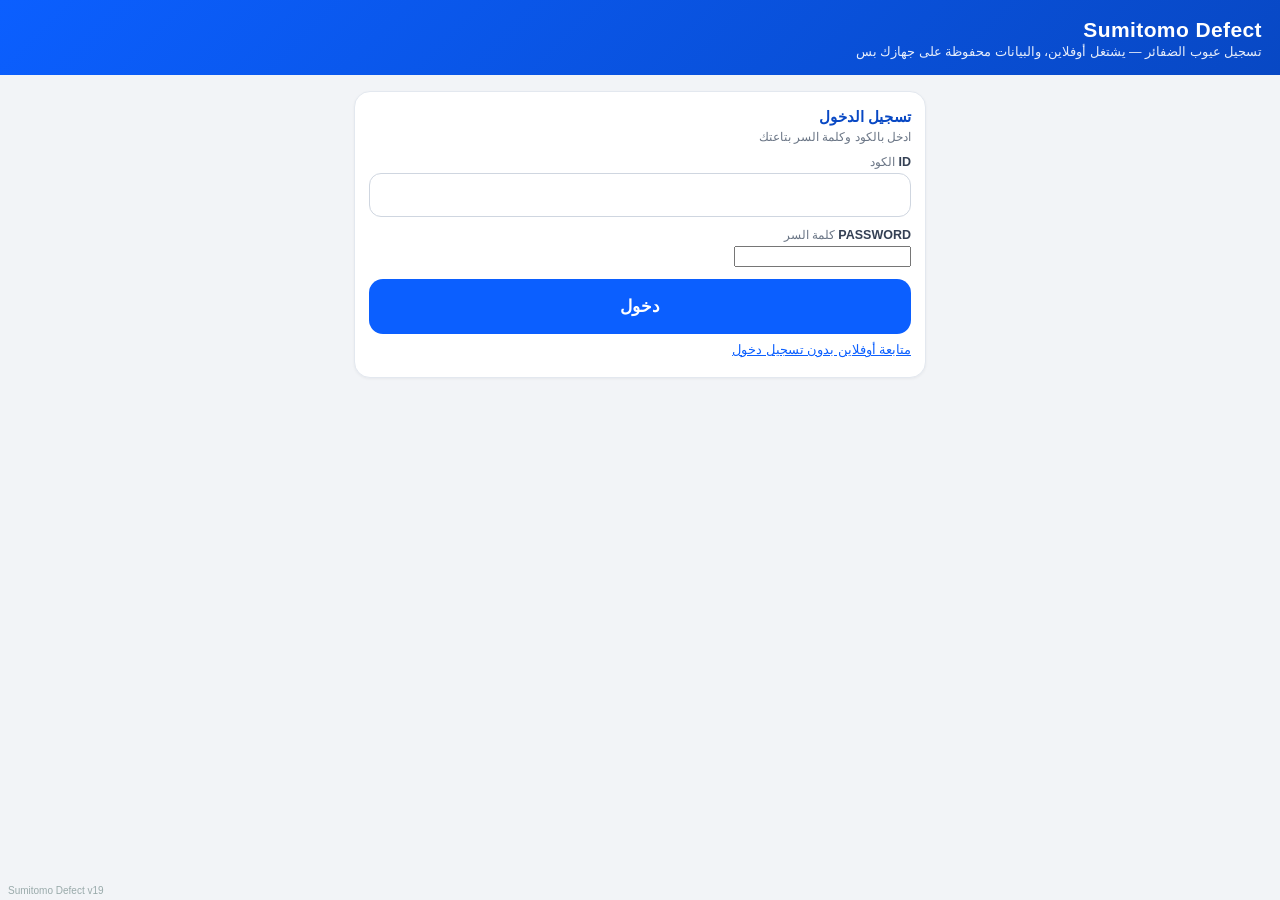
==== commit 2d5963a0: "Rename 1-index.html to index.html" ====
--- a/audit-x7k2p9/index.html
+++ b/audit-x7k2p9/index.html
@@ -96,7 +96,7 @@
 <body>
 
 <header>
-  <div id="vtag" style="position:fixed;bottom:4px;left:8px;font-size:10px;color:#9aa;z-index:50;direction:ltr">Sumitomo Defect v18</div>
+  <div id="vtag" style="position:fixed;bottom:4px;left:8px;font-size:10px;color:#9aa;z-index:50;direction:ltr">Sumitomo Defect v19</div>
   <div id="hdrBack" class="hidden"><button class="back" onclick="goHome()">→ رجوع</button></div>
   <h1>Sumitomo Defect</h1>
   <div class="sub">تسجيل عيوب الضفائر — يشتغل أوفلاين، والبيانات محفوظة على جهازك بس</div>
@@ -440,13 +440,16 @@
     ident12:dt+tm
   };
 }
+function isFutureDate(ds){if(!ds)return false;const n=new Date();const t=n.getFullYear()+'-'+String(n.getMonth()+1).padStart(2,'0')+'-'+String(n.getDate()).padStart(2,'0');return ds>t;}
+function labelToast(card){return card._labelNote==='future'?'⚠️ تنبيه: تاريخ الليبل في المستقبل — اتأكد منه قبل الحفظ':card._labelNote==='review'?'اتقرأ الكود من الليبل ✓ — راجع البيانات قبل الحفظ':'اتقرأ الكود من الليبل ✓';}
 function fillFromLabel(card,raw){
-  const p=parseLabel(raw)||parseLabelDM(raw);
+  const p1=parseLabel(raw);const p=p1||parseLabelDM(raw);
   if(!p)return false;
   card.querySelector('[data-f=harness]').value=p.harness;
   card.querySelector('[data-f=ident]').value=p.ident12;
   card.querySelector('[data-f=testDate]').value=p.date;
   if(p.line>='1'&&p.line<='3')$('hLine').value='Crosson '+p.line;
+  card._labelNote=isFutureDate(p.date)?'future':(p1?'':'review');
   return true;
 }
 function pickPhoto(card,kind,gallery){
@@ -462,7 +465,7 @@
           if(raw){
             if(!fillFromLabel(card,raw)){
               card.querySelector('[data-f=ident]').value=raw.replace(/\D/g,'').slice(-12)||raw;}
-            toast('اتقرأ الكود من الليبل ✓');
+            toast(labelToast(card));
           }else{
             toast('مقدرناش نقرأ الكود من الصورة — اكتب البيانات يدوي أو جرّب صورة أوضح');
           }
@@ -501,7 +504,7 @@
       if(raw){
         if(!fillFromLabel(card,raw)){
           card.querySelector('[data-f=ident]').value=raw.replace(/\D/g,'').slice(-12)||raw;}
-        toast('اتقرأ الـ QR ✓');closeQR();
+        toast(labelToast(card));closeQR();
         // also snap a photo of the label from the video
         const c=document.createElement('canvas');c.width=v.videoWidth;c.height=v.videoHeight;
         c.getContext('2d').drawImage(v,0,0);
@@ -584,7 +587,8 @@
   else{s.createdAt=s.updatedAt;all.unshift(s);}
   s._pending=true;s.status=s.status||'open';
   try{saveSheets(all);}catch(e){toast('مساحة التخزين مليانة');return;}
-  toast('الديفيكت اتحفظ ✓');syncPush();goView();
+  const fut=(s.defects||[]).some(d=>isFutureDate(d.testDate));
+  toast(fut?'الديفيكت اتحفظ ✓ — ⚠️ تنبيه: تاريخ الليبل في المستقبل':'الديفيكت اتحفظ ✓');syncPush();goView();
 }
 function renderList(q){
   const all=loadSheets();
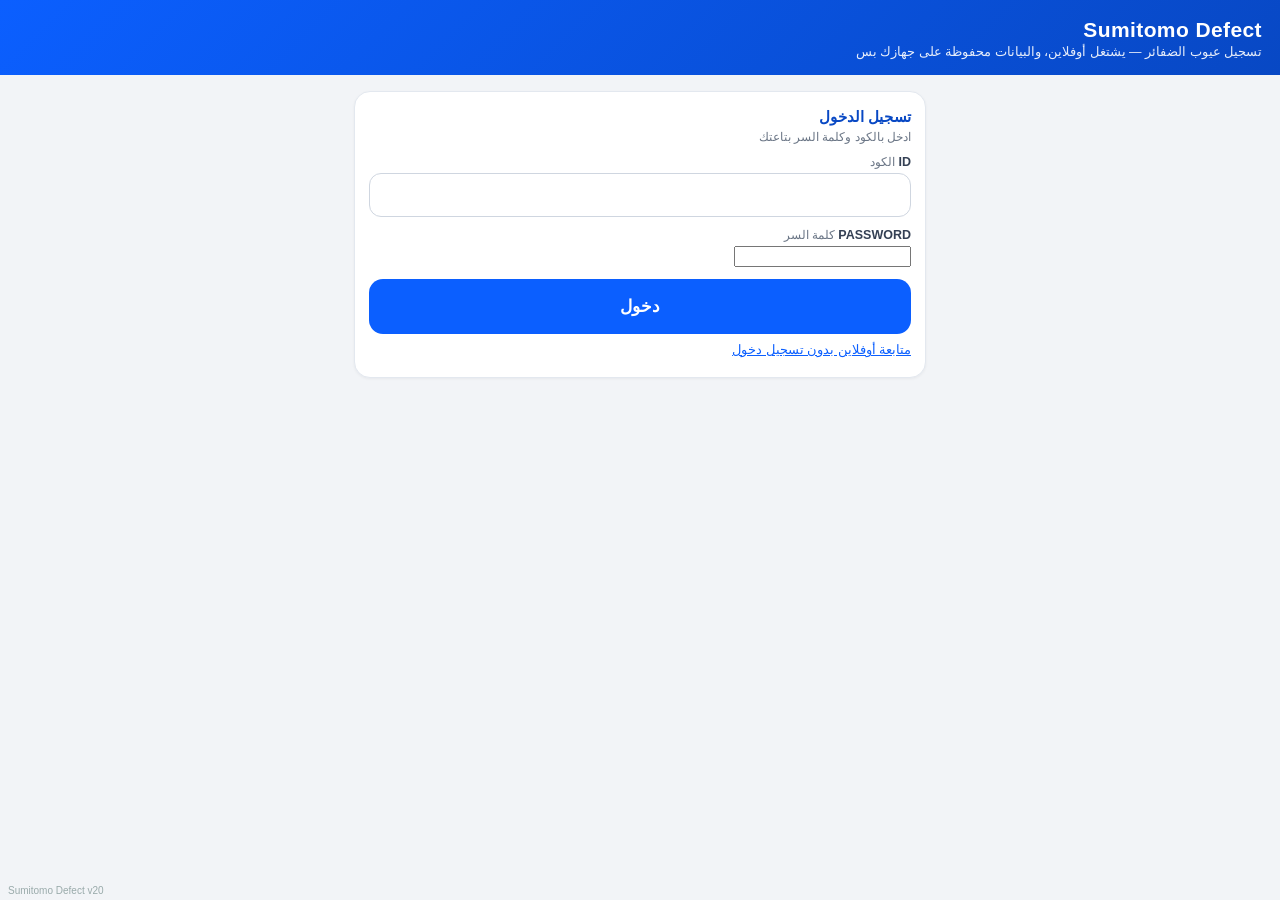
==== commit 09de34b9: "Rename 1-index.html to index.html" ====
--- a/audit-x7k2p9/index.html
+++ b/audit-x7k2p9/index.html
@@ -96,7 +96,7 @@
 <body>
 
 <header>
-  <div id="vtag" style="position:fixed;bottom:4px;left:8px;font-size:10px;color:#9aa;z-index:50;direction:ltr">Sumitomo Defect v19</div>
+  <div id="vtag" style="position:fixed;bottom:4px;left:8px;font-size:10px;color:#9aa;z-index:50;direction:ltr">Sumitomo Defect v20</div>
   <div id="hdrBack" class="hidden"><button class="back" onclick="goHome()">→ رجوع</button></div>
   <h1>Sumitomo Defect</h1>
   <div class="sub">تسجيل عيوب الضفائر — يشتغل أوفلاين، والبيانات محفوظة على جهازك بس</div>
@@ -109,7 +109,7 @@
   <button class="btn btn-blue" style="background:#fff;color:var(--blue-d);border:2px solid var(--blue)" onclick="goView()">📋 عرض الديفيكتات</button>
   <div class="mini" style="margin:10px 2px">سجّل الديفيكت وهيتحفظ على جهازك، وتقدر ترجعله في أي وقت.</div>
   <div class="mini" id="homeInfo" style="margin-top:14px"></div>
-  <button class="btn btn-ghost" style="margin-top:8px;padding:10px;font-size:13.5px" onclick="goSet()">⚙️ إعدادات السيستم</button>
+  <button class="btn btn-ghost" id="btnSettings" style="margin-top:8px;padding:10px;font-size:13.5px;display:none" onclick="goSet()">⚙️ إعدادات السيستم</button>
   <button class="btn btn-ghost" id="btnInstall" style="margin-top:6px;padding:10px;font-size:13.5px;display:none" onclick="doInstall()">⬇️ تثبيت التطبيق على الموبايل</button>
 </section>
 
@@ -262,7 +262,8 @@
 function goHome(){editId=null;hideAll();$('secHome').classList.remove('hidden');
   $('hdrBack').classList.add('hidden');window.scrollTo(0,0);updateHome();}
 function goLogin(){hideAll();$('secLogin').classList.remove('hidden');$('hdrBack').classList.add('hidden');window.scrollTo(0,0);}
-function goSet(){hideAll();$('secSet').classList.remove('hidden');$('hdrBack').classList.remove('hidden');
+function goSet(){if(SB_ROLE!=='admin'){toast('إعدادات السيستم مخصصة للأدمن بس');return;}
+  hideAll();$('secSet').classList.remove('hidden');$('hdrBack').classList.remove('hidden');
   const c=loadCfg()||{};$('cfgUrl').value=c.url||'';$('cfgKey').value=c.key||'';window.scrollTo(0,0);}
 function goView(){hideAll();$('secView').classList.remove('hidden');
   $('hdrBack').classList.remove('hidden');renderList($('qSearch').value);window.scrollTo(0,0);}
@@ -638,7 +639,8 @@
 let SB=null,SB_CFG=null,SB_USER=null,SB_ROLE=null,RT=null;
 const SB_DEFAULT={url:'https://cduazqqaiadypzphuerl.supabase.co',key:'sb_publishable_aYR9i-ORLMJvjwIi1yemeA_Qu7QqsmP'};
 function loadCfg(){try{SB_CFG=JSON.parse(localStorage.getItem('sd_cfg')||'null');}catch(e){SB_CFG=null;}if(!SB_CFG||!SB_CFG.url||!SB_CFG.key)SB_CFG={url:SB_DEFAULT.url,key:SB_DEFAULT.key};return SB_CFG;}
-function saveCfg(){const u=$('cfgUrl').value.trim(),k=$('cfgKey').value.trim();
+function saveCfg(){if(SB_ROLE!=='admin'){$('cfgMsg').textContent='إعدادات السيستم مخصصة للأدمن بس';return;}
+  const u=$('cfgUrl').value.trim(),k=$('cfgKey').value.trim();
   if(!u||!k){$('cfgMsg').textContent='املأ الخانتين';return;}
   localStorage.setItem('sd_cfg',JSON.stringify({url:u,key:k}));SB_CFG={url:u,key:k};SB=null;
   initSb().then(()=>{$('cfgMsg').textContent='اتحفظ ✓';setTimeout(goHome,700);});}
@@ -670,6 +672,7 @@
 }
 async function doLogout(){if(SB)try{await SB.auth.signOut();}catch(e){}SB_USER=null;SB_ROLE=null;localStorage.removeItem(LS_USER);updateHome();goHome();}
 function updateHome(){
+  const bs=$('btnSettings');if(bs)bs.style.display=(SB_ROLE==='admin')?'':'none';
   const el=$('homeInfo');if(!el)return;
   const pend=loadSheets().filter(s=>s._pending).length;
   let t='';
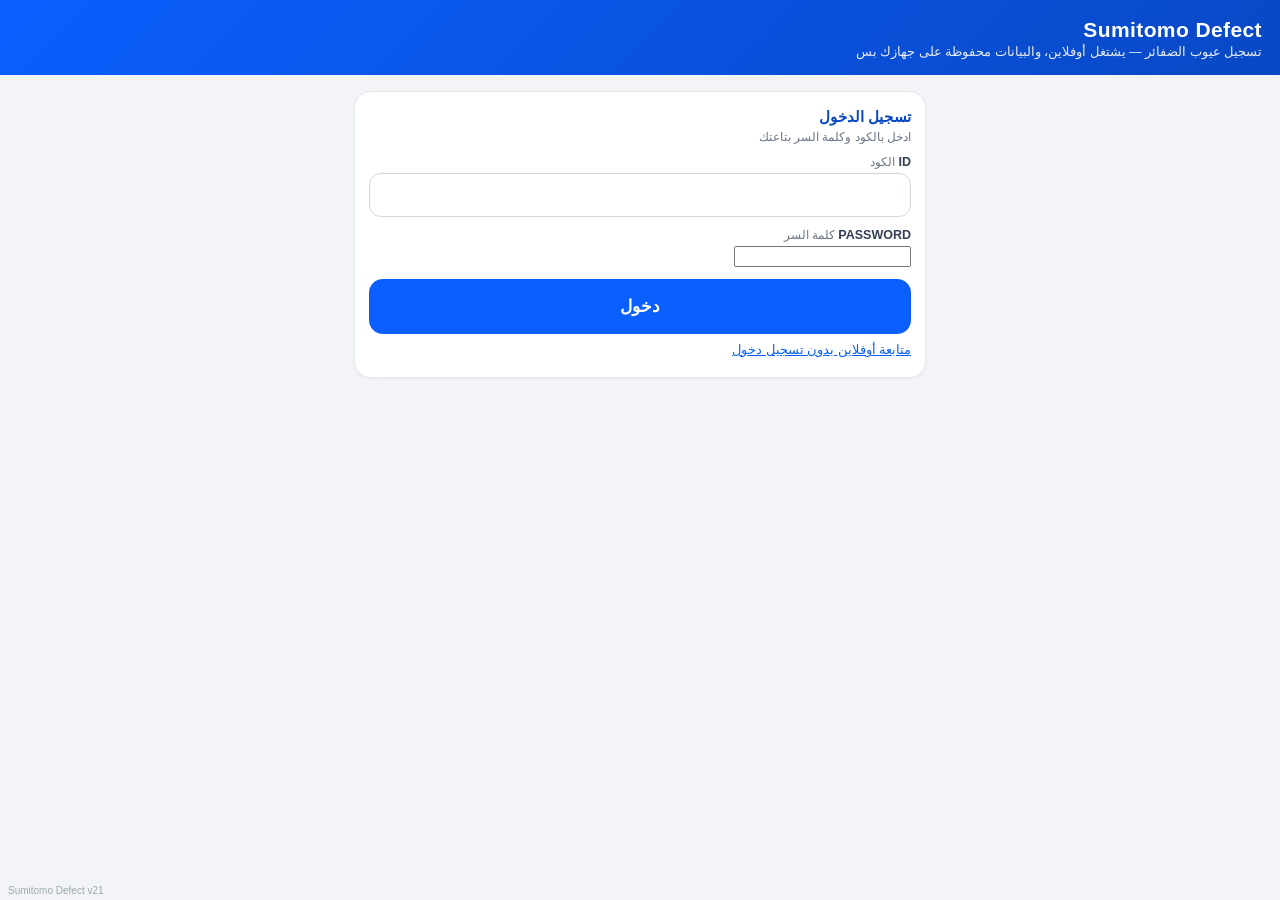
==== commit d0dced81: "Rename 5-index.html to index.html" ====
--- a/audit-x7k2p9/index.html
+++ b/audit-x7k2p9/index.html
@@ -27,6 +27,10 @@
   .card{background:var(--card);border:1px solid var(--line);border-radius:16px;padding:16px 14px;margin-bottom:14px;
     box-shadow:0 1px 3px rgba(16,24,40,.05);}
   .card h2{margin:0 0 4px;font-size:15px;color:var(--blue-d);}
+.hello{font-size:19px;font-weight:800;margin:2px 2px 8px}
+.pcard{background:var(--card);border:1px solid var(--line);border-radius:14px;padding:10px 14px;margin-bottom:12px}
+.prow{display:flex;justify-content:space-between;align-items:center;font-size:13.5px;padding:3px 0}
+.prow span{color:var(--muted)}
   .card .hsub{font-size:12px;color:var(--muted);margin-bottom:8px;}
   label{display:block;font-size:12.5px;font-weight:800;color:#344054;margin:11px 0 4px;}
   label .ar{font-weight:400;color:var(--muted);font-size:11.5px;}
@@ -96,7 +100,7 @@
 <body>
 
 <header>
-  <div id="vtag" style="position:fixed;bottom:4px;left:8px;font-size:10px;color:#9aa;z-index:50;direction:ltr">Sumitomo Defect v20</div>
+  <div id="vtag" style="position:fixed;bottom:4px;left:8px;font-size:10px;color:#9aa;z-index:50;direction:ltr">Sumitomo Defect v21</div>
   <div id="hdrBack" class="hidden"><button class="back" onclick="goHome()">→ رجوع</button></div>
   <h1>Sumitomo Defect</h1>
   <div class="sub">تسجيل عيوب الضفائر — يشتغل أوفلاين، والبيانات محفوظة على جهازك بس</div>
@@ -105,12 +109,47 @@
 <main>
 <!-- ================= HOME ================= -->
 <section id="secHome">
+  <div id="homeInfo"></div>
   <button class="btn btn-blue" onclick="newSheet()">➕ تسجيل ديفيكت</button>
   <button class="btn btn-blue" style="background:#fff;color:var(--blue-d);border:2px solid var(--blue)" onclick="goView()">📋 عرض الديفيكتات</button>
   <div class="mini" style="margin:10px 2px">سجّل الديفيكت وهيتحفظ على جهازك، وتقدر ترجعله في أي وقت.</div>
-  <div class="mini" id="homeInfo" style="margin-top:14px"></div>
-  <button class="btn btn-ghost" id="btnSettings" style="margin-top:8px;padding:10px;font-size:13.5px;display:none" onclick="goSet()">⚙️ إعدادات السيستم</button>
+  <button class="btn btn-ghost" id="btnUsers" style="margin-top:8px;padding:10px;font-size:13.5px;display:none" onclick="goUsers()">👥 المستخدمين</button>
+  <button class="btn btn-ghost" id="btnSettings" style="margin-top:6px;padding:10px;font-size:13.5px;display:none" onclick="goSet()">⚙️ إعدادات السيستم</button>
   <button class="btn btn-ghost" id="btnInstall" style="margin-top:6px;padding:10px;font-size:13.5px;display:none" onclick="doInstall()">⬇️ تثبيت التطبيق على الموبايل</button>
+</section>
+
+<!-- ================= USERS (admin) ================= -->
+<section id="secUsers" class="hidden">
+  <div class="card">
+    <h2>👥 المستخدمين</h2>
+    <div id="usersList" class="mini">…</div>
+  </div>
+  <div class="card">
+    <h2 id="nuTitle">➕ إضافة مستخدم</h2>
+    <input type="hidden" id="nuEditId">
+    <label>كود الدخول (حروف إنجليزي أو أرقام)</label>
+    <input type="text" id="nuId" placeholder="مثال: alaa" autocomplete="off">
+    <label>الاسم الكامل</label>
+    <input type="text" id="nuName" placeholder="مثال: الاء ابراهيم">
+    <label>الدور</label>
+    <select id="nuRole">
+      <option value="inspector">مفتش</option>
+      <option value="production">إنتاج</option>
+      <option value="quality_engineer">مهندس جودة</option>
+      <option value="quality_supervisor">مشرف جودة</option>
+      <option value="quality_manager">مدير جودة</option>
+      <option value="admin">أدمن</option>
+    </select>
+    <label id="nuPwLbl">كلمة السر</label>
+    <div style="display:flex;gap:6px;align-items:center">
+      <input type="text" id="nuPw" style="flex:1" autocomplete="off">
+      <button class="btn btn-ghost" style="padding:8px 10px;font-size:13px" onclick="genPw()">🎲 توليد</button>
+    </div>
+    <button class="btn btn-blue" id="nuSaveBtn" onclick="saveUser()">إضافة</button>
+    <button class="btn btn-ghost hidden" id="nuCancelBtn" style="margin-top:6px" onclick="resetUserForm()">إلغاء التعديل</button>
+    <div id="nuMsg" class="mini" style="margin-top:6px"></div>
+  </div>
+  <button class="btn btn-ghost" onclick="goHome()">رجوع</button>
 </section>
 
 <!-- ================= LIST ================= -->
@@ -234,7 +273,26 @@
 </script>
 <script>
 "use strict";
-const LS='ars_sheets_v1', LS_CODES='ars_codes_v1', LS_USER='ars_user_v1';
+const LS_LEGACY='ars_sheets_v1', LS_CODES='ars_codes_v1', LS_USER='ars_user_v1';
+function storeKey(){return 'ars_sheets_v2_'+(SB_USER&&SB_USER.id?SB_USER.id:'anon');}
+function migrateLegacy(prevUser){
+  try{
+    const raw=localStorage.getItem(LS_LEGACY);
+    if(!raw||!SB_USER||!SB_USER.id)return;
+    const legacy=JSON.parse(raw)||[];
+    if(!legacy.length){localStorage.removeItem(LS_LEGACY);return;}
+    const sameUser=prevUser&&prevUser.id===SB_USER.id;
+    if(!sameUser){
+      if(!confirm('في '+legacy.length+' سجل محفوظ على الجهاز ده من قبل تحديث النظام.\nتحب تضيفهم لحسابك؟ (لو مش بتاعك اختار إلغاء وهيفضلوا محفوظين)'))return;
+    }
+    const cur=loadSheets();
+    const ids=new Set(cur.map(x=>x.id));
+    const add=legacy.filter(x=>!ids.has(x.id));
+    saveSheets(add.concat(cur));
+    localStorage.removeItem(LS_LEGACY);
+    if(add.length)toast('اتنقل '+add.length+' سجل قديم لحسابك ✓');
+  }catch(e){}
+}
 let editId=null, sigDirty=false, signMode=null;
 function setSignMode(m){signMode=m||null;
   document.querySelectorAll('#signSeg button').forEach(b=>{
@@ -247,8 +305,8 @@
 const $=id=>document.getElementById(id);
 const esc=s=>String(s==null?'':s).replace(/[&<>"']/g,c=>({'&':'&amp;','<':'&lt;','>':'&gt;','"':'&quot;',"'":'&#39;'}[c]));
 function toast(m){const t=$('toast');t.textContent=m;t.style.opacity=1;setTimeout(()=>t.style.opacity=0,2200);}
-function loadSheets(){try{return JSON.parse(localStorage.getItem(LS))||[]}catch(e){return[]}}
-function saveSheets(s){localStorage.setItem(LS,JSON.stringify(s));}
+function loadSheets(){try{return JSON.parse(localStorage.getItem(storeKey()))||[]}catch(e){return[]}}
+function saveSheets(s){localStorage.setItem(storeKey(),JSON.stringify(s));}
 function loadCodes(){try{return JSON.parse(localStorage.getItem(LS_CODES))||[]}catch(e){return[]}}
 function todayStr(){const d=new Date();d.setMinutes(d.getMinutes()-d.getTimezoneOffset());return d.toISOString().slice(0,10);}
 function fmtD(v){if(!v)return '—';const d=new Date(v+'T00:00:00');return isNaN(d)?v:d.toLocaleDateString('ar-EG',{dateStyle:'medium'});}
@@ -258,7 +316,7 @@
   return 1+Math.round(((d-w1)/86400000-3+((w1.getDay()+6)%7))/7);}
 
 /* ---------- navigation ---------- */
-function hideAll(){['secHome','secView','secEdit','secLogin','secSet'].forEach(id=>$(id).classList.add('hidden'));}
+function hideAll(){['secHome','secView','secEdit','secLogin','secSet','secUsers'].forEach(id=>$(id).classList.add('hidden'));}
 function goHome(){editId=null;hideAll();$('secHome').classList.remove('hidden');
   $('hdrBack').classList.add('hidden');window.scrollTo(0,0);updateHome();}
 function goLogin(){hideAll();$('secLogin').classList.remove('hidden');$('hdrBack').classList.add('hidden');window.scrollTo(0,0);}
@@ -636,7 +694,10 @@
 $('hDate').addEventListener('change',()=>{$('hWeek').value=isoWeek($('hDate').value);});
 
 /* ---------- backend (Supabase) ---------- */
-let SB=null,SB_CFG=null,SB_USER=null,SB_ROLE=null,RT=null;
+let SB=null,SB_CFG=null,SB_USER=null,SB_ROLE=null,SB_PROFILE=null,RT=null;
+const ROLE_AR={inspector:'مفتش',production:'إنتاج',quality_engineer:'مهندس جودة',quality_supervisor:'مشرف جودة',quality_manager:'مدير جودة',admin:'أدمن'};
+const UUID_RE=/^[0-9a-f]{8}-[0-9a-f]{4}-[0-9a-f]{4}-[0-9a-f]{4}-[0-9a-f]{12}$/i;
+function saveLocalUser(){if(!SB_USER)return;localStorage.setItem(LS_USER,JSON.stringify({id:SB_USER.id,role:SB_ROLE,username:(SB_PROFILE&&SB_PROFILE.username)||'',display_name:(SB_PROFILE&&SB_PROFILE.display_name)||''}));}
 const SB_DEFAULT={url:'https://cduazqqaiadypzphuerl.supabase.co',key:'sb_publishable_aYR9i-ORLMJvjwIi1yemeA_Qu7QqsmP'};
 function loadCfg(){try{SB_CFG=JSON.parse(localStorage.getItem('sd_cfg')||'null');}catch(e){SB_CFG=null;}if(!SB_CFG||!SB_CFG.url||!SB_CFG.key)SB_CFG={url:SB_DEFAULT.url,key:SB_DEFAULT.key};return SB_CFG;}
 function saveCfg(){if(SB_ROLE!=='admin'){$('cfgMsg').textContent='إعدادات السيستم مخصصة للأدمن بس';return;}
@@ -646,55 +707,180 @@
   initSb().then(()=>{$('cfgMsg').textContent='اتحفظ ✓';setTimeout(goHome,700);});}
 async function initSb(){
   if(!loadCfg()||!SB_CFG.url||!SB_CFG.key)return false;
+  let prevUser=null;try{prevUser=JSON.parse(localStorage.getItem(LS_USER)||'null');}catch(e){}
   try{
     if(!SB)SB=supabase.createClient(SB_CFG.url,SB_CFG.key);
     const {data:{session}}=await SB.auth.getSession();
     SB_USER=session?session.user:null;
-    if(SB_USER){await fetchRole();localStorage.setItem(LS_USER,JSON.stringify({id:SB_USER.id,role:SB_ROLE}));subscribeRt();syncPush();}
+    if(SB_USER){await fetchRole();saveLocalUser();migrateLegacy(prevUser);subscribeRt();await syncPush();await syncPull();}
   }catch(e){SB_USER=null;}
   if(!SB_USER&&!navigator.onLine){
-    try{const u=JSON.parse(localStorage.getItem(LS_USER)||'null');
-      if(u&&u.id){SB_USER={id:u.id};SB_ROLE=u.role||'inspector';}}catch(e){}
+    try{const u=prevUser;
+      if(u&&u.id){SB_USER={id:u.id};SB_ROLE=u.role||'inspector';SB_PROFILE={username:u.username||'',display_name:u.display_name||''};migrateLegacy(u);}}catch(e){}
   }
   updateHome();return true;
 }
 async function fetchRole(){
-  try{const {data}=await SB.from('profiles').select('role').eq('id',SB_USER.id).single();
-    SB_ROLE=(data&&data.role)||'inspector';}catch(e){SB_ROLE='inspector';}
+  try{const {data}=await SB.from('profiles').select('username,display_name,role').eq('id',SB_USER.id).single();
+    SB_ROLE=(data&&data.role)||'inspector';SB_PROFILE=data||null;}catch(e){SB_ROLE='inspector';SB_PROFILE=null;}
 }
 async function doLogin(){
   if(!SB){$('lgErr').textContent='السيستم مش مضبوط على الجهاز ده — ادخل الإعدادات الأول';return;}
+  let prevUser=null;try{prevUser=JSON.parse(localStorage.getItem(LS_USER)||'null');}catch(e){}
   const id=$('lgId').value.trim(),pw=$('lgPw').value;
   const {error}=await SB.auth.signInWithPassword({email:id.toLowerCase()+'@sws-audit.app',password:pw});
   if(error){$('lgErr').textContent='كود أو كلمة سر غلط';return;}
-  const {data:{user}}=await SB.auth.getUser();SB_USER=user;await fetchRole();localStorage.setItem(LS_USER,JSON.stringify({id:SB_USER.id,role:SB_ROLE}));subscribeRt();
-  updateHome();goHome();syncPush();
-}
-async function doLogout(){if(SB)try{await SB.auth.signOut();}catch(e){}SB_USER=null;SB_ROLE=null;localStorage.removeItem(LS_USER);updateHome();goHome();}
+  const {data:{user}}=await SB.auth.getUser();SB_USER=user;await fetchRole();saveLocalUser();migrateLegacy(prevUser);subscribeRt();
+  updateHome();goHome();syncPush();syncPull();
+}
+async function doLogout(){
+  const pend=loadSheets().filter(s=>s._pending).length;
+  if(pend&&!confirm('⚠️ في '+pend+' سجل لسه مستني يرفع على السيرفر.\nهيفضل محفوظ على الجهاز تحت حسابك، وميترفعش غير لما تسجل دخول بنفس الحساب تاني.\n\nمتأكد إنك عايز تسجل خروج؟'))return;
+  if(SB)try{await SB.auth.signOut();}catch(e){}
+  if(SB&&RT){try{SB.removeChannel(RT);}catch(e){}RT=null;}
+  SB_USER=null;SB_ROLE=null;SB_PROFILE=null;localStorage.removeItem(LS_USER);updateHome();goHome();
+}
 function updateHome(){
   const bs=$('btnSettings');if(bs)bs.style.display=(SB_ROLE==='admin')?'':'none';
+  const bu=$('btnUsers');if(bu)bu.style.display=(SB_ROLE==='admin')?'':'none';
   const el=$('homeInfo');if(!el)return;
   const pend=loadSheets().filter(s=>s._pending).length;
   let t='';
-  if(SB_USER)t+='👤 '+SB_ROLE.replace('_',' ')+(pend?' • ⏳ '+pend+' مستني رفع':' • ✅ متزامن');
-  else if(loadCfg()&&SB_CFG&&SB_CFG.url)t+='🔒 مش مسجل دخول — <a href="#" onclick="goLogin();return false;" style="color:var(--blue)">تسجيل الدخول</a>'+(pend?' • ⏳ '+pend+' محلي':'');
+  if(SB_USER){
+    const p=SB_PROFILE||{};
+    const nm=p.display_name||p.username||'';
+    const sync=pend?('⏳ '+pend+' مستني رفع'):'✅ متزامن';
+    t+='<div class="hello">مرحبا يا '+esc(nm||ROLE_AR[SB_ROLE]||'مستخدم')+' 👋</div>'
+      +'<div class="pcard">'
+      +'<div class="prow"><span>الاسم</span><b>'+esc(nm||'—')+'</b></div>'
+      +'<div class="prow"><span>كود الدخول</span><b>'+esc(p.username||'—')+'</b></div>'
+      +'<div class="prow"><span>الدور</span><b>'+esc(ROLE_AR[SB_ROLE]||SB_ROLE||'—')+'</b></div>'
+      +'<div class="prow"><span>المزامنة</span><b>'+sync+'</b></div>'
+      +'<div style="text-align:start;margin-top:4px"><a href="#" onclick="$(\'pwBox\').classList.toggle(\'hidden\');return false;" style="font-size:12.5px;color:var(--blue)">🔑 تغيير كلمة السر</a></div>'
+      +'<div id="pwBox" class="hidden" style="margin-top:6px">'
+      +'<input type="password" id="pwNew" placeholder="كلمة السر الجديدة" style="margin-bottom:6px">'
+      +'<input type="password" id="pwNew2" placeholder="تأكيد كلمة السر" style="margin-bottom:6px">'
+      +'<button class="btn btn-blue" style="padding:8px;font-size:13px" onclick="changePw()">حفظ كلمة السر</button>'
+      +'<div id="pwMsg" class="mini" style="margin-top:4px"></div>'
+      +'</div>'
+      +'</div>';
+  }
+  else if(loadCfg()&&SB_CFG&&SB_CFG.url)t+='🔒 مش مسجل دخول — <a href="#" onclick="goLogin();return false;" style="color:var(--blue)">تسجيل الدخول</a>';
   else t+='📱 وضع أوفلاين — السيستم المشترك مش مضبوط';
   el.innerHTML=t;
+}
+async function adminFn(body){
+  const {data:{session}}=await SB.auth.getSession();
+  const r=await fetch(SB_CFG.url+'/functions/v1/admin-users',{method:'POST',
+    headers:{'Content-Type':'application/json','Authorization':'Bearer '+(session?session.access_token:''),'apikey':SB_CFG.key},
+    body:JSON.stringify(body)});
+  const j=await r.json().catch(()=>({}));
+  if(!r.ok||j.error)throw new Error(j.error||('HTTP '+r.status));
+  return j;
+}
+function goUsers(){
+  if(SB_ROLE!=='admin'){toast('شاشة المستخدمين مخصصة للأدمن بس');return;}
+  hideAll();$('secUsers').classList.remove('hidden');$('hdrBack').classList.remove('hidden');
+  resetUserForm();renderUsers();window.scrollTo(0,0);
+}
+async function renderUsers(){
+  const el=$('usersList');el.textContent='…';
+  try{
+    const {users}=await adminFn({action:'list'});
+    el.innerHTML=users.map(u=>{
+      const self=SB_USER&&u.id===SB_USER.id;
+      return '<div class="rec" style="padding:8px 10px"><div class="top"><div class="name">'+esc(u.display_name||u.username)+'</div>'
+        +'<span class="badge">'+esc(ROLE_AR[u.role]||u.role)+'</span></div>'
+        +'<div class="meta">كود الدخول: '+esc(u.username)+'</div>'
+        +'<div class="acts"><button onclick="editUser(\''+u.id+'\')">✏️ تعديل</button>'
+        +(self?'':'<button class="del" onclick="delUser(\''+u.id+'\',\''+esc(u.username)+'\')">🗑️ مسح</button>')
+        +'</div></div>';
+    }).join('')||'مفيش مستخدمين';
+  }catch(e){el.textContent='خطأ: '+e.message;}
+}
+function genPw(){
+  const a=new Uint8Array(9);crypto.getRandomValues(a);
+  $('nuPw').value=Array.from(a).map(b=>'abcdefghjkmnpqrstuvwxyz23456789'[b%31]).join('');
+}
+function resetUserForm(){
+  $('nuEditId').value='';$('nuId').value='';$('nuId').disabled=false;$('nuName').value='';$('nuRole').selectedIndex=0;$('nuPw').value='';
+  $('nuTitle').textContent='➕ إضافة مستخدم';$('nuSaveBtn').textContent='إضافة';$('nuPwLbl').textContent='كلمة السر';
+  $('nuCancelBtn').classList.add('hidden');$('nuMsg').textContent='';
+}
+async function editUser(id){
+  try{
+    const {users}=await adminFn({action:'list'});
+    const u=users.find(x=>x.id===id);if(!u)return;
+    $('nuEditId').value=id;$('nuId').value=u.username;$('nuId').disabled=true;
+    $('nuName').value=u.display_name||'';$('nuRole').value=u.role;$('nuPw').value='';
+    $('nuTitle').textContent='✏️ تعديل: '+u.username;$('nuSaveBtn').textContent='حفظ التعديل';
+    $('nuPwLbl').textContent='كلمة سر جديدة (اتركها فاضية لو مش عايز تغيرها)';
+    $('nuCancelBtn').classList.remove('hidden');window.scrollTo(0,document.body.scrollHeight);
+  }catch(e){toast('خطأ: '+e.message);}
+}
+async function saveUser(){
+  const editId=$('nuEditId').value;
+  const body=editId
+    ?{action:'update',id:editId,display_name:$('nuName').value.trim(),role:$('nuRole').value}
+    :{action:'create',username:$('nuId').value.trim(),display_name:$('nuName').value.trim(),role:$('nuRole').value,password:$('nuPw').value};
+  if(editId&&$('nuPw').value)body.password=$('nuPw').value;
+  $('nuMsg').textContent='…';
+  try{
+    await adminFn(body);
+    const msg=editId?'اتحفظ ✓':('اتضاف ✓ — كود الدخول: '+body.username+' — كلمة السر: '+body.password);
+    resetUserForm();renderUsers();
+    $('nuMsg').textContent=msg;
+  }catch(e){$('nuMsg').textContent='خطأ: '+e.message;}
+}
+async function delUser(id,username){
+  if(!confirm('متأكد إنك عايز تمسح المستخدم "'+username+'"؟'))return;
+  try{await adminFn({action:'delete',id});toast('اتمسح ✓');renderUsers();}
+  catch(e){toast('خطأ: '+e.message);}
+}
+async function changePw(){
+  const p1=$('pwNew').value,p2=$('pwNew2').value;
+  if(p1.length<6){$('pwMsg').textContent='كلمة السر لازم تكون 6 حروف على الأقل';return;}
+  if(p1!==p2){$('pwMsg').textContent='الكلمتين مش متطابقين';return;}
+  const {error}=await SB.auth.updateUser({password:p1});
+  $('pwMsg').textContent=error?'حصل خطأ — جرب تاني':'اتغيرت ✓';
+  if(!error){$('pwNew').value='';$('pwNew2').value='';}
 }
 async function syncPush(){
   if(!SB||!SB_USER||!navigator.onLine)return;
   const all=loadSheets();let ch=false;
   for(const s of all){if(!s._pending)continue;
     const payload=Object.assign({},s);delete payload._pending;
+    if(UUID_RE.test(s.id)){
+      const {data,error}=await SB.from('records').update({payload,status:s.status||'open'}).eq('id',s.id).select('id');
+      if(!error&&data&&data.length){s._pending=false;ch=true;continue;}
+      if(error)break;
+      continue;
+    }
     const {error}=await SB.from('records').upsert({client_id:s.id,author_id:SB_USER.id,payload,status:s.status||'open'},{onConflict:'author_id,client_id'});
     if(!error){s._pending=false;ch=true;}else break;}
   if(ch)saveSheets(all);
   updateHome();
 }
+async function syncPull(){
+  if(!SB||!SB_USER||!navigator.onLine)return;
+  const {data,error}=await SB.from('records').select('id,client_id,author_id,status,payload');
+  if(error||!data)return;
+  const all=loadSheets();let ch=false;
+  data.forEach(r=>{
+    const cid=(r.payload&&r.payload.id)||r.client_id;
+    const i=all.findIndex(x=>x.id===r.id||x.id===cid);
+    const rec=Object.assign({},r.payload,{id:r.id,status:r.status,_pending:false});
+    if(i>=0){if(!all[i]._pending&&JSON.stringify(all[i])!==JSON.stringify(rec)){all[i]=rec;ch=true;}}
+    else{all.unshift(rec);ch=true;}
+  });
+  if(ch)saveSheets(all);
+  if(!$('secView').classList.contains('hidden'))renderList($('qSearch').value);
+  updateHome();
+}
 function subscribeRt(){
   if(!SB||RT)return;
   RT=SB.channel('records-ch').on('postgres_changes',{event:'*',schema:'public',table:'records'},ev=>{
-    if(!ev.new)return;
+    if(!ev.new||!SB_USER)return;
     const all=loadSheets();const r=ev.new;const i=all.findIndex(x=>x.id===r.id||x.id===(r.payload&&r.payload.id));
     const rec=Object.assign({},r.payload,{id:r.id,status:r.status,_pending:false});
     if(i>=0)all[i]=rec;else all.unshift(rec);
@@ -707,8 +893,10 @@
   const all=loadSheets();const s=all.find(x=>x.id===id);if(!s)return;
   s.status=st;
   if(SB&&SB_USER&&navigator.onLine){
-    const {error}=await SB.from('records').update({status:st}).eq('author_id',SB_USER.id).eq('client_id',id);
-    if(error)s._pending=true;else s._pending=false;
+    let q=SB.from('records').update({status:st});
+    q=UUID_RE.test(s.id)?q.eq('id',s.id):q.eq('author_id',SB_USER.id).eq('client_id',s.id);
+    const {data,error}=await q.select('id');
+    if(error||!data||!data.length)s._pending=true;else s._pending=false;
   }else s._pending=true;
   saveSheets(all);renderList($('qSearch').value);toast(st==='closed'?'اتقفل ✓':'اتراجع ✓');
 }
@@ -719,28 +907,13 @@
 (async()=>{const c=loadCfg();
   if(c&&c.url&&c.key){await initSb();if(!SB_USER)goLogin();else goHome();}
   else goHome();
-  window.addEventListener('online',syncPush);
+  window.addEventListener('online',()=>{syncPush();syncPull();});
 let deferredPrompt=null;
 window.addEventListener('beforeinstallprompt',e=>{e.preventDefault();deferredPrompt=e;const b=$('btnInstall');if(b)b.style.display='block';});
 async function doInstall(){if(!deferredPrompt)return;deferredPrompt.prompt();await deferredPrompt.userChoice;deferredPrompt=null;$('btnInstall').style.display='none';}
 window.addEventListener('appinstalled',()=>{const b=$('btnInstall');if(b)b.style.display='none';});
 })();
-if(location.hash.indexOf('#demo')===0){
-  localStorage.removeItem(LS);
-  const mkImg=(txt,bg)=>{const c=document.createElement('canvas');c.width=320;c.height=200;
-    const x=c.getContext('2d');x.fillStyle=bg;x.fillRect(0,0,320,200);
-    x.fillStyle='#fff';x.font='bold 26px Arial';x.textAlign='center';x.fillText(txt,160,110);
-    return c.toDataURL('image/jpeg',.7);};
-  const demo={id:'sDemo',date:todayStr(),shift:'Second',team:'A',week:isoWeek(todayStr()),station:'2nd',noDef:2,
-    factory:'SWS',level:100,product:'82146',line:'5E CIVIC LHD',
-    defects:[
-      {date:todayStr(),harness:'HC-2211',testType:'Electrical',testDate:todayStr(),ident:'001122334455',code:'E-04',desc:'Terminal not locked / ترمينال مش متقفل',yc:'YC-102',czcf:'yes',opSign:'M. Samy',fourM:'no',tlSign:'A. Fathy',labelImg:mkImg('LABEL 001122334455','#333'),defectImg:mkImg('DEFECT PHOTO','#7a2015')}],
-    auditorSig:null,
-    createdAt:new Date().toISOString(),updatedAt:new Date().toISOString()};
-  saveSheets([demo]);
-  goView();
-  if(location.hash==='#demo-edit')fill(demo),goEdit();
-}
+/* demo mode removed (v21) */
 </script>
 <script>if("serviceWorker" in navigator){navigator.serviceWorker.register("sw.js").catch(()=>{});}</script>
 </body>
